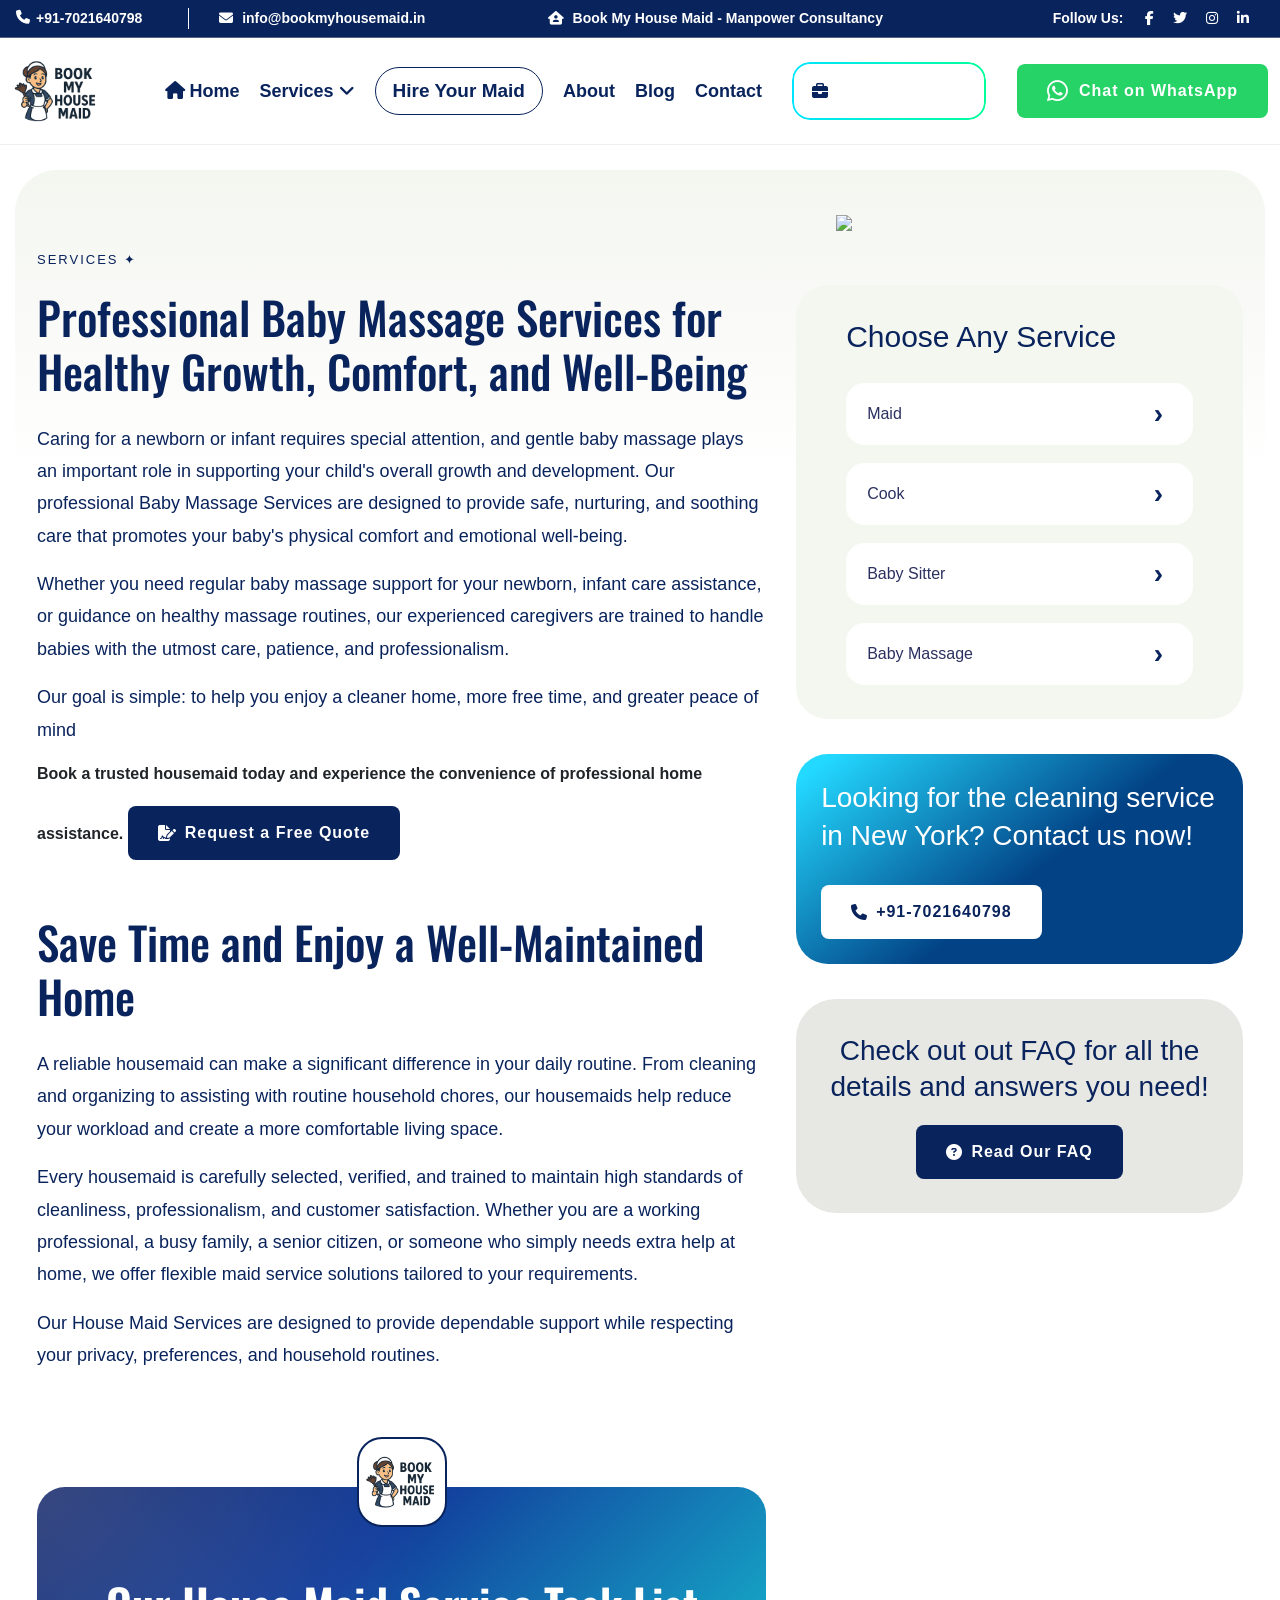
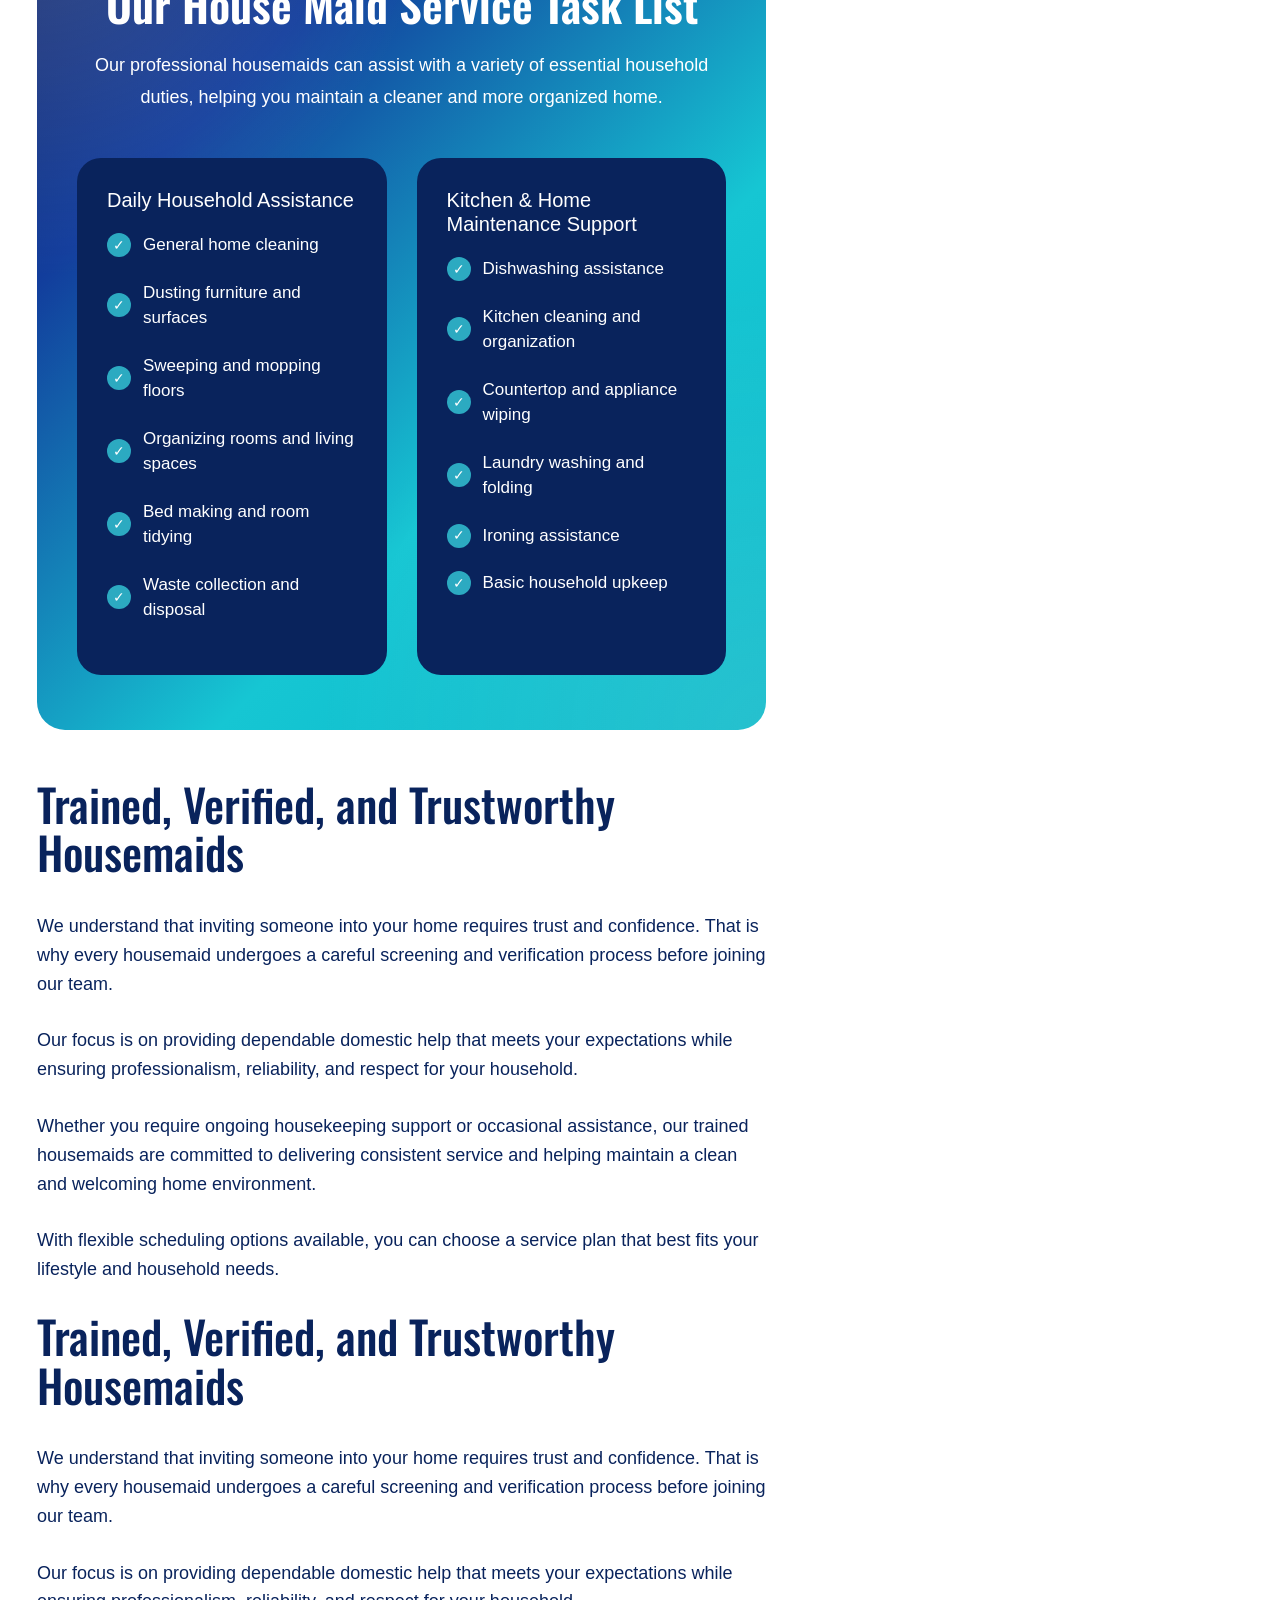
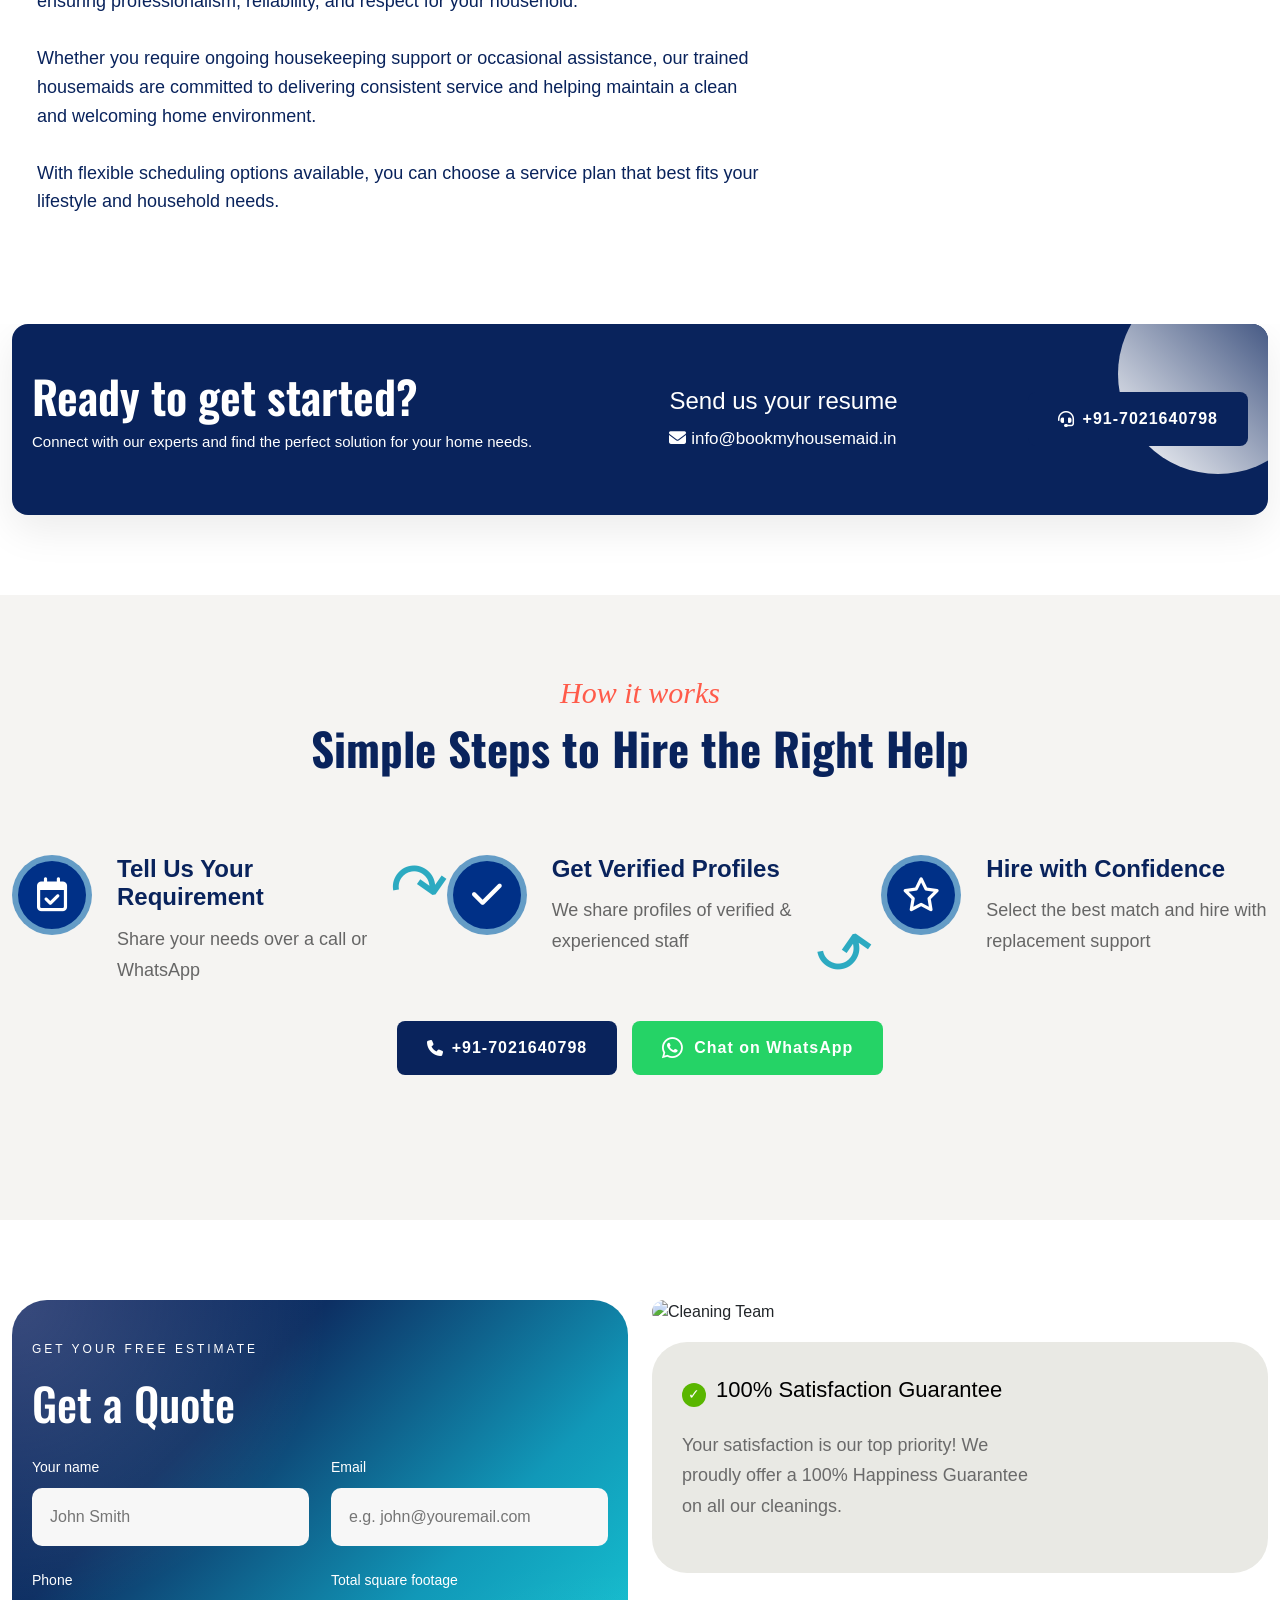
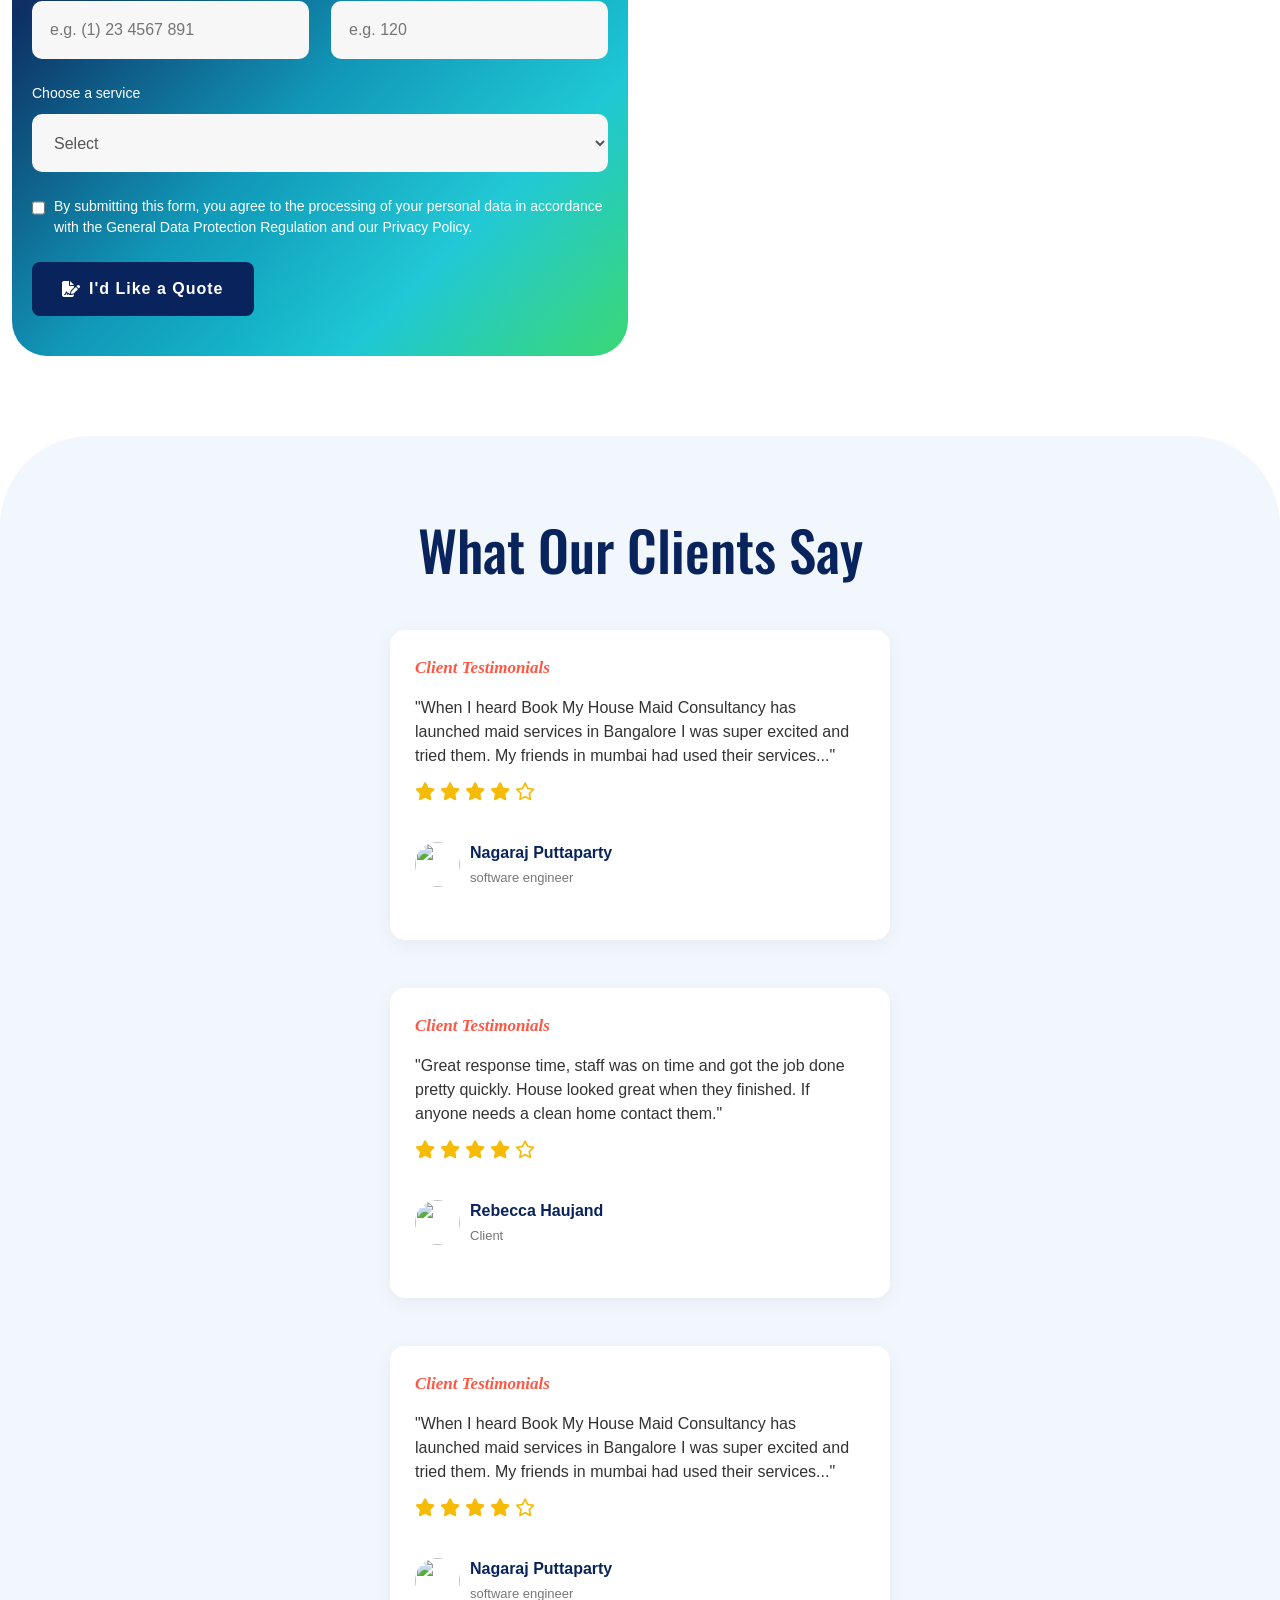
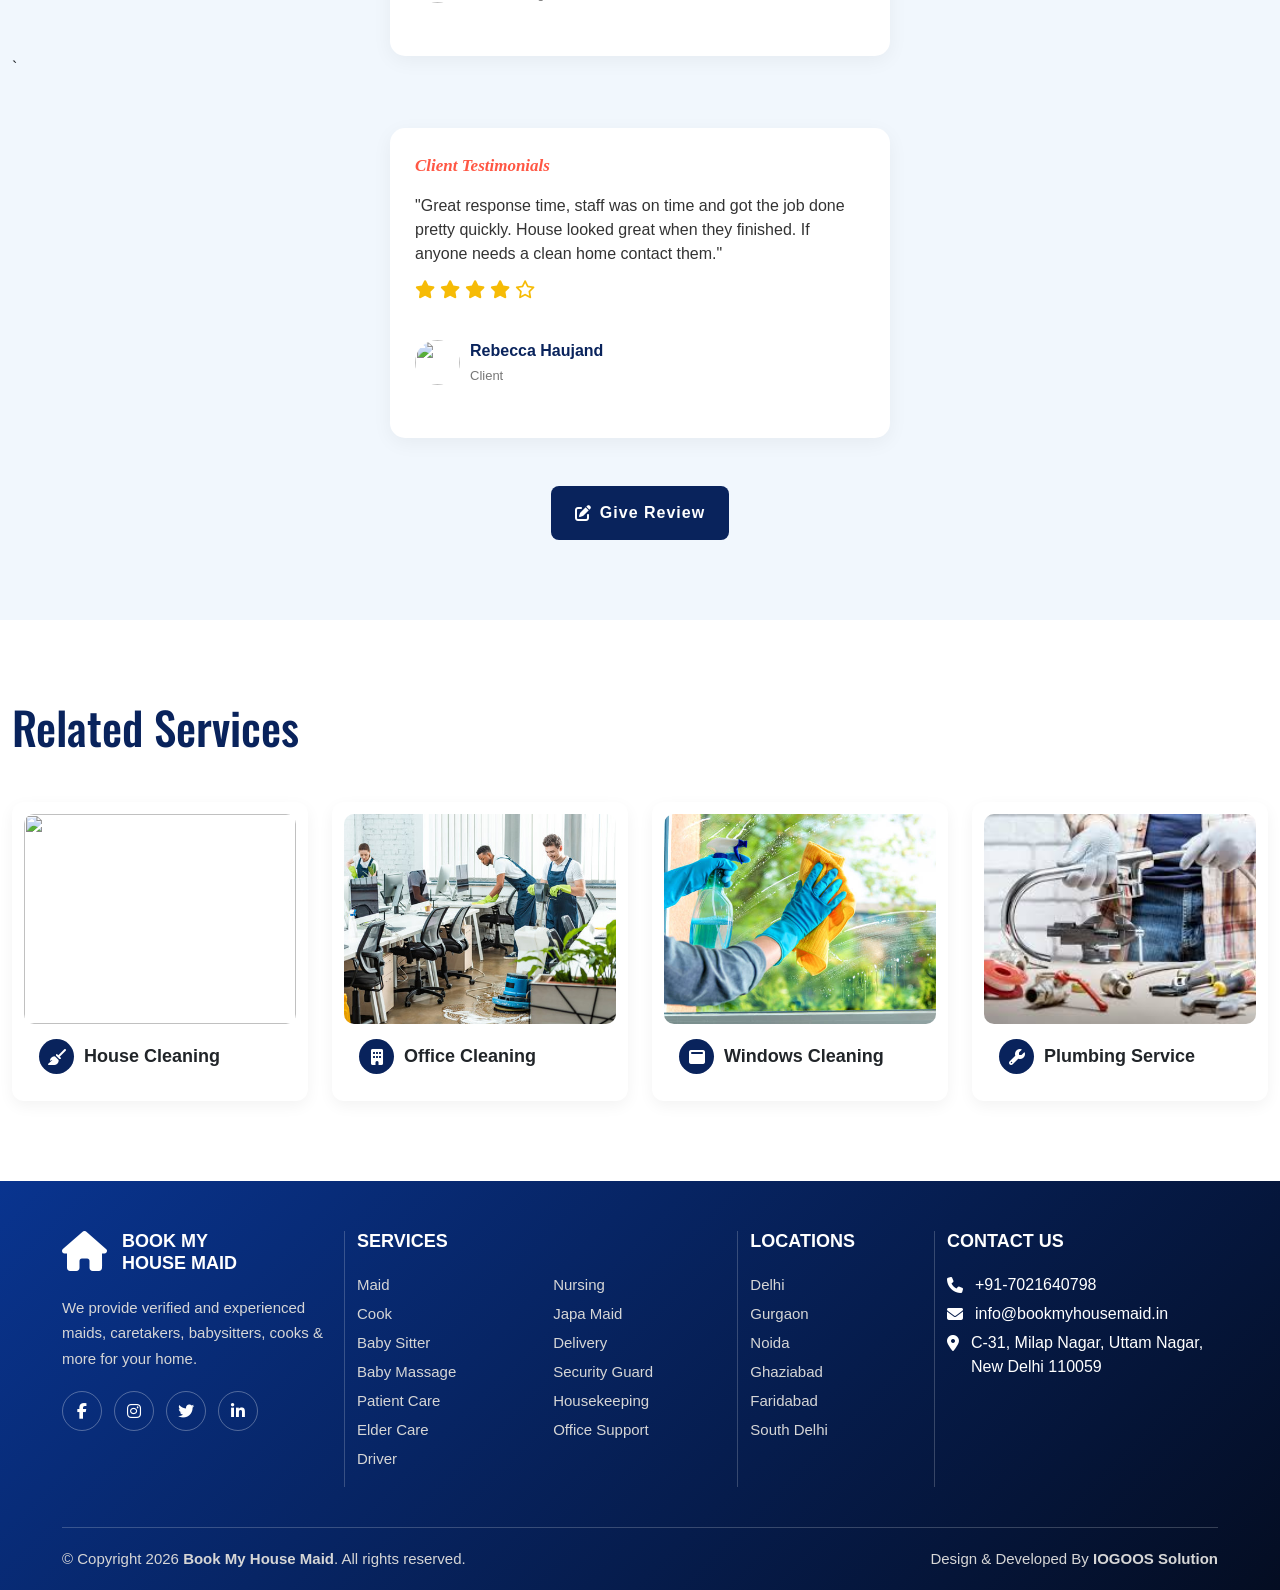
==== baby-massage.html @ cd755e80 "new changes" ====
<!DOCTYPE html>
<html lang="en">

<head>
    <meta charset="UTF-8">
    <meta name="viewport" content="width=device-width, initial-scale=1.0">
    <title>Professional House Maid Services</title>
    <!-- <link rel="stylesheet" href="css/style.css"> -->
    <link rel="stylesheet" href="css/style.min.css">
    <!-- <link rel="stylesheet" href="css/responsive.css"> -->
    <link rel="stylesheet" href="css/responsive.min.css">
    <!-- bootstrap css -->
    <link href="https://cdn.jsdelivr.net/npm/bootstrap@5.0.2/dist/css/bootstrap.min.css" rel="stylesheet"
        integrity="sha384-EVSTQN3/azprG1Anm3QDgpJLIm9Nao0Yz1ztcQTwFspd3yD65VohhpuuCOmLASjC" crossorigin="anonymous">
    <!-- Font Awesome -->
    <link rel="stylesheet" href="https://cdnjs.cloudflare.com/ajax/libs/font-awesome/6.5.0/css/all.min.css">
    <link rel="icon" href="img/favicon.webp">
    <!-- Link Swiper's CSS -->
    <link rel="stylesheet" href="https://cdn.jsdelivr.net/npm/swiper@12/swiper-bundle.min.css" />

</head>

<body>

    <main>
        <!-- Header Start -->
        <header>
            <div class="top-bar">
                <div class="container-fluid">
                    <div class="row align-items-center">
                        <!-- Left Column -->
                        <div class="col-md-6 col-lg-5 col-12 text-md-start text-center mb-2 mb-md-0">
                            <div class="top-icon-flex">
                                <span class="phone">
                                    <i class="fa-solid fa-phone"></i>
                                    <a href="tel:7021640798">+91-7021640798</a>
                                </span>
                                <span class="ms-3 tablet-css"><i class="fa-solid fa-envelope"></i>
                                    info@bookmyhousemaid.in
                                </span>
                            </div>
                        </div>

                        <div class="col-md-4 d-block d-md-none d-lg-block">
                            <i class="fa-solid fa-house-user"></i>
                            <span>Book My House Maid - Manpower Consultancy</span>
                        </div>

                        <!-- Right Column -->
                        <div class="col-lg-3 col-md-6 col-12 text-md-end text-center tb-cs">
                            <div class="d-none d-md-block d-lg-none">
                                <a href="https://wa.me/7021640798" class="whatsapp-btn" target="_blank">
                                    <i class="fa-brands fa-whatsapp"></i>
                                    Chat on WhatsApp
                                </a>
                            </div>
                            <span class="me-2">Follow Us:</span>
                            <a href="country.html"><i class="fab fa-facebook-f"></i></a>
                            <a href="#"><i class="fab fa-twitter"></i></a>
                            <a href="#"><i class="fab fa-instagram"></i></a>
                            <a href="#"><i class="fab fa-linkedin-in"></i></a>
                        </div>
                    </div>
                </div>
            </div>

            <!-- main- menu -->
            <div class="sticky-bar">
                <nav class="navbar">
                    <div class="container-fluid">
                        <!-- Logo -->
                        <a href="/" class="logo">
                            <img src="img/logo.webp" alt="">
                        </a>

                        <!-- Menu -->
                        <ul class="menu">
                            <li><a href="/"><i class="fa-solid fa-house"></i> Home</a></li>
                            <li class="dropdown">
                                Services <i class="fa-solid fa-angle-down"></i>
                                <div class="sb-menu dash-main-wrapper">
                                    <div class="row srv-all">
                                        <div class="col-md-7">
                                            <div class="">
                                                <h3 class="srv">Our Services</h3>
                                                <p class="text-white">Reliable home services delivered by experienced
                                                    professionals.</p>
                                                <div class="row g-0">
                                                    <!-- LEFT -->
                                                    <div class="col-md-6 dash-left-panel">
                                                        <div class="dash-section">
                                                            <div class="dash-menu-card">
                                                                <div class="dash-card-left">
                                                                    <div class="dash-icon-box dash-gradient-1">
                                                                        <i class="fa-solid fa-broom"></i>
                                                                    </div>
                                                                    <div class="dash-card-content">
                                                                        <h4>Maid</h4>
                                                                    </div>
                                                                </div>
                                                            </div>

                                                            <div class="dash-menu-card">
                                                                <div class="dash-card-left">
                                                                    <div class="dash-icon-box dash-gradient-2">
                                                                        <i class="fa-solid fa-utensils"></i>
                                                                    </div>
                                                                    <div class="dash-card-content">
                                                                        <h4>Cook</h4>
                                                                    </div>
                                                                </div>
                                                            </div>

                                                            <div class="dash-menu-card">
                                                                <div class="dash-card-left">
                                                                    <div class="dash-icon-box dash-gradient-3">
                                                                        <i class="fa-solid fa-baby"></i>
                                                                    </div>
                                                                    <div class="dash-card-content">
                                                                        <h4>Baby Sitter</h4>
                                                                    </div>
                                                                </div>
                                                            </div>

                                                            <div class="dash-menu-card">
                                                                <div class="dash-card-left">
                                                                    <div class="dash-icon-box dash-gradient-4">
                                                                        <i class="fa-solid fa-hands"></i>
                                                                    </div>
                                                                    <div class="dash-card-content">
                                                                        <h4>Baby Massage</h4>
                                                                    </div>
                                                                </div>
                                                            </div>

                                                            <div class="dash-menu-card">
                                                                <div class="dash-card-left">
                                                                    <div class="dash-icon-box dash-gradient-5">
                                                                        <i class="fa-solid fa-user-nurse"></i>
                                                                    </div>
                                                                    <div class="dash-card-content">
                                                                        <h4>Patient Care</h4>
                                                                    </div>
                                                                </div>
                                                            </div>

                                                            <div class="dash-menu-card">
                                                                <div class="dash-card-left">
                                                                    <div class="dash-icon-box dash-gradient-6">
                                                                        <i class="fa-solid fa-wheelchair"></i>
                                                                    </div>
                                                                    <div class="dash-card-content">
                                                                        <h4>Elder Care</h4>
                                                                    </div>
                                                                </div>
                                                            </div>

                                                            <div class="dash-menu-card border-0">
                                                                <div class="dash-card-left">
                                                                    <div class="dash-icon-box dash-gradient-7">
                                                                        <i class="fa-solid fa-car-side"></i>
                                                                    </div>
                                                                    <div class="dash-card-content">
                                                                        <h4>Driver</h4>
                                                                    </div>
                                                                </div>
                                                            </div>

                                                        </div>
                                                    </div>

                                                    <!-- RIGHT -->
                                                    <div class="col-md-6">
                                                        <div class="dash-section">
                                                            <div class="dash-menu-card">
                                                                <div class="dash-card-left">
                                                                    <div class="dash-icon-box dash-gradient-8">
                                                                        <i class="fa-solid fa-heart-pulse"></i>
                                                                    </div>
                                                                    <div class="dash-card-content">
                                                                        <h4>Nursing</h4>
                                                                    </div>
                                                                </div>
                                                            </div>

                                                            <div class="dash-menu-card">
                                                                <div class="dash-card-left">
                                                                    <div class="dash-icon-box dash-gradient-9">
                                                                        <i class="fa-solid fa-person-breastfeeding"></i>
                                                                    </div>
                                                                    <div class="dash-card-content">
                                                                        <h4>Japa Maid</h4>
                                                                    </div>
                                                                </div>
                                                            </div>

                                                            <div class="dash-menu-card">
                                                                <div class="dash-card-left">
                                                                    <div class="dash-icon-box dash-gradient-10">
                                                                        <i class="fa-solid fa-box"></i>
                                                                    </div>
                                                                    <div class="dash-card-content">
                                                                        <h4>Delivery</h4>
                                                                    </div>
                                                                </div>
                                                            </div>

                                                            <div class="dash-menu-card">
                                                                <div class="dash-card-left">
                                                                    <div class="dash-icon-box dash-gradient-11">
                                                                        <i
                                                                            class="fa-solid fa-person-military-pointing"></i>
                                                                    </div>
                                                                    <div class="dash-card-content">
                                                                        <h4>Security Guard</h4>
                                                                    </div>
                                                                </div>
                                                            </div>

                                                            <div class="dash-menu-card">
                                                                <div class="dash-card-left">
                                                                    <div class="dash-icon-box dash-gradient-11">
                                                                        <i class="fa-solid fa-soap"></i>
                                                                    </div>
                                                                    <div class="dash-card-content">
                                                                        <h4>Housekeeping</h4>
                                                                    </div>
                                                                </div>
                                                            </div>

                                                            <div class="dash-menu-card border-0 ">
                                                                <div class="dash-card-left">
                                                                    <div class="dash-icon-box dash-gradient-11">
                                                                        <i class="fa-solid fa-briefcase"></i>
                                                                    </div>
                                                                    <div class="dash-card-content">
                                                                        <h4>Office Support</h4>
                                                                    </div>
                                                                </div>
                                                            </div>
                                                        </div>
                                                    </div>


                                                    <div class="srv-allbtn">
                                                        <!-- WhatsApp -->
                                                        <div class="whatsapp-btn">
                                                            <i class="fa-brands fa-whatsapp"></i>
                                                            Chat on WhatsApp
                                                        </div>

                                                        <!-- Call -->
                                                        <div class="btn-3d bg-white txt-blue">
                                                            <i class="fa-solid fa-phone"></i>
                                                            Call us
                                                        </div>

                                                        <!-- Record -->
                                                        <div class="btn-card record" id="openPopup">
                                                            <i class="fa-solid fa-microphone"></i>

                                                            <div class="record-head">
                                                                Record Your Details <br>
                                                                <small>We'll call you back</small>
                                                            </div>

                                                        </div>
                                                    </div>
                                                </div>
                                            </div>
                                        </div>

                                        <div class="col-md-5">
                                            <div class="form-box">

                                                <div class="ser-head">
                                                    <div class="heading-icon">
                                                        <i class="fa-solid fa-user"></i>
                                                    </div>

                                                    <div>
                                                        <h3>Tell us your requirements</h3>

                                                    </div>
                                                </div>

                                                <form>

                                                    <div class="input-group">
                                                        <i class="fa-solid fa-user"></i>
                                                        <input type="text" placeholder="Full Name">
                                                    </div>

                                                    <div class="input-group">
                                                        <i class="fa-solid fa-envelope"></i>
                                                        <input type="email" placeholder="Email Address">
                                                    </div>

                                                    <div class="input-group">
                                                        <i class="fa-solid fa-phone"></i>
                                                        <input type="tel" placeholder="Phone Number">
                                                    </div>

                                                    <div class="input-group">
                                                        <i class="fa-solid fa-layer-group"></i>

                                                        <select>
                                                            <option>Select Your Need</option>
                                                            <option>Maid</option>
                                                            <option>Cook</option>
                                                            <option>Baby Sitter</option>
                                                            <option>Patient Care</option>
                                                            <option>Driver</option>
                                                            <option>Housekeeping</option>
                                                        </select>
                                                    </div>

                                                    <!-- <div class="input-group">
                                                        <i class="fa-solid fa-message"></i>
                                                        <textarea placeholder="Additional Notes (Optional)"></textarea>
                                                    </div> -->

                                                    <button class="submit-btn">
                                                        Submit Request
                                                        <i class="fa-solid fa-arrow-right"></i>
                                                    </button>

                                                </form>

                                                <div class="secure-text">
                                                    <i class="fa-solid fa-lock"></i>
                                                    Your information is safe and secure with us.
                                                </div>

                                            </div>
                                        </div>
                                    </div>
                                </div>
                            </li>
                            <li class="ex-bg"><a href="">Hire Your Maid</a></li>
                            <li><a href="">About</a></li>
                            <li><a href="blog.html">Blog</a></li>
                            <li><a href="contact.html">Contact</a></li>
                        </ul>
                        <button class="auto-btn">

                            <div class="btn-inner">
                                <i class="fa-solid fa-briefcase"></i>
                                <div class="text-wrapper">
                                    <span class="btn-text">मुझे नौकरी चाहिए</span>
                                    <span class="btn-text">আমার চাকরি চাই</span>
                                    <span class="btn-text">मुझे नौकरी चाहिए</span>
                                    <span class="btn-text">I need a job</span>
                                </div>
                            </div>
                        </button>
                        <!-- Right Side -->
                        <div class="right">
                            <a href="https://wa.me/7021640798" class="whatsapp-btn" target="_blank">
                                <i class="fa-brands fa-whatsapp"></i>
                                Chat on WhatsApp
                            </a>
                        </div>
                    </div>
                </nav>
            </div>

            <!-- Mobile Menu -->

            <div class="mobile menu">
                <div class="mobile-topbar">
                    <div>
                        <a href="mailto:info@bookmyhousemaid.in" class="btn-3d"><i
                                class="fa-solid fa-phone"></i>+91-7021640798</a>
                    </div>

                    <button class="auto-btn">
                        <div class="btn-inner">
                            <i class="fa-solid fa-briefcase"></i>
                            <div class="text-wrapper">
                                <span class="btn-text">मुझे नौकरी चाहिए</span>
                                <span class="btn-text">আমার চাকরি চাই</span>
                                <span class="btn-text">मुझे नौकरी चाहिए</span>
                                <span class="btn-text">I need a job</span>
                            </div>
                        </div>
                    </button>
                </div>
                <div class="container-fluid">
                    <div class="mobile-flex">
                        <div class="mb-logo">
                            <img src="img/logo.webp" alt="">
                        </div>

                        <div class="mobile-bar">
                            <div class="tablet-btn">
                                <button class="auto-btn">

                                    <div class="btn-inner">
                                        <i class="fa-solid fa-briefcase"></i>
                                        <div class="text-wrapper">
                                            <span class="btn-text">मुझे नौकरी चाहिए</span>
                                            <span class="btn-text">আমার চাকরি চাই</span>
                                            <span class="btn-text">मुझे नौकरी चाहिए</span>
                                            <span class="btn-text">I need a job</span>
                                        </div>
                                    </div>
                                </button>
                            </div>

                            <div>
                                <button class="btn-3d mb-3d" type="button" data-bs-toggle="offcanvas"
                                    data-bs-target="#offcanvasExample" aria-controls="offcanvasExample">
                                    <i class="fa-solid fa-bars"></i>
                                </button>

                                <div class="offcanvas offcanvas-start" tabindex="-1" id="offcanvasExample"
                                    aria-labelledby="offcanvasExampleLabel">
                                    <div class="offcanvas-header">
                                        <a href="/" class="mb-logo">
                                            <img src="img/logo.webp" alt="">
                                        </a>
                                        <button type="button" class="btn-close" data-bs-dismiss="offcanvas"
                                            aria-label="Close"></button>
                                    </div>
                                    <div class="offcanvas-body">
                                        <div class="" id="navbarNav">

                                            <ul class="navbar-nav mx-auto">

                                                <li class="nav-item">
                                                    <a class="nav-link" href="/">Home</a>
                                                </li>

                                                <!-- DROPDOWN -->
                                                <li class="nav-item dropdown">

                                                    <a class="nav-link active dropdown-toggle" href="#" role="button"
                                                        data-bs-toggle="dropdown">

                                                        Services
                                                        <i class="fa-solid fa-chevron-down down-icon"></i>
                                                    </a>

                                                    <ul class="dropdown-menu">

                                                        <li>
                                                            <a class="dropdown-item" href="#">
                                                                Maid
                                                            </a>
                                                        </li>

                                                        <li>
                                                            <a class="dropdown-item" href="#">
                                                                Cook
                                                            </a>
                                                        </li>

                                                        <li>
                                                            <a class="dropdown-item" href="#">
                                                                Baby Sitter
                                                            </a>
                                                        </li>

                                                        <li>
                                                            <a class="dropdown-item" href="#">
                                                                Baby Massage
                                                            </a>
                                                        </li>

                                                        <li>
                                                            <a class="dropdown-item" href="#">
                                                                Patient Care
                                                            </a>
                                                        </li>

                                                        <li>
                                                            <a class="dropdown-item" href="#">
                                                                Elder Care
                                                            </a>
                                                        </li>

                                                        <li>
                                                            <a class="dropdown-item" href="#">
                                                                Driver
                                                            </a>
                                                        </li>

                                                        <li>
                                                            <a class="dropdown-item" href="#">
                                                                Nursing
                                                            </a>
                                                        </li>

                                                        <li>
                                                            <a class="dropdown-item" href="#">
                                                                Japa Maid
                                                            </a>
                                                        </li>

                                                        <li>
                                                            <a class="dropdown-item" href="#">
                                                                Delivery
                                                            </a>
                                                        </li>

                                                        <li>
                                                            <a class="dropdown-item" href="#">
                                                                Security Guard
                                                            </a>
                                                        </li>

                                                        <li>
                                                            <a class="dropdown-item" href="#">
                                                                Housekeeping
                                                            </a>
                                                        </li>

                                                        <li>
                                                            <a class="dropdown-item" href="#">
                                                                Office Support
                                                            </a>
                                                        </li>

                                                    </ul>

                                                </li>

                                                <li class="nav-item">
                                                    <a class="nav-link" href="#">Hire Your Maid</a>
                                                </li>

                                                <li class="nav-item">
                                                    <a class="nav-link" href="about.html">About</a>
                                                </li>

                                                <li class="nav-item">
                                                    <a class="nav-link" href="blog.html">Blog</a>
                                                </li>

                                                <li class="nav-item">
                                                    <a class="nav-link" href="contact.html">Contact</a>
                                                </li>

                                            </ul>
                                        </div>

                                        <div class="srv-allbtn">
                                            <!-- WhatsApp -->
                                            <div class="whatsapp-btn">
                                                <i class="fa-brands fa-whatsapp"></i>
                                                Chat on WhatsApp
                                            </div>

                                            <!-- Call -->
                                            <div class="btn-3d">
                                                <i class="fa-solid fa-phone"></i>
                                                Call us
                                            </div>

                                            <!-- Record -->
                                            <div class="btn-card record" id="openPopup">
                                                <i class="fa-solid fa-microphone"></i>

                                                <div class="record-head">
                                                    Record Your Details <br class="break1">
                                                    <small>We'll call you back</small>
                                                </div>

                                            </div>
                                        </div>
                                    </div>
                                </div>
                            </div>
                        </div>
                    </div>

                </div>
            </div>

        </header>
        <!-- Header End -->

        <section class="home-clean-sec">
            <div class="container-fluid">
                <div class="home-clean-wrap">
                    <div class="home-clean-left">
                        <span class="home-clean-tag ">SERVICES ✦</span>
                        <h2 class="home-clean-title">Professional Baby Massage Services for Healthy Growth, Comfort, and Well-Being</h2>
                        <p class="home-clean-text">
                            Caring for a newborn or infant requires special attention, and gentle baby massage plays an important role in supporting your child's overall growth and development. Our professional Baby Massage Services are designed to provide safe, nurturing, and soothing care that promotes your baby's physical comfort and emotional well-being.
                        </p>

                        <p>Whether you need regular baby massage support for your newborn, infant care assistance, or guidance on healthy massage routines, our experienced caregivers are trained to handle babies with the utmost care, patience, and professionalism.</p>
                        <p>Our goal is simple: to help you enjoy a cleaner home, more free time, and greater peace of
                            mind</p>
                        <strong>Book a trusted housemaid today and experience the convenience of professional home
                            assistance.</strong>
                        <a href="#" class="btn-3d home-clean-btn"><i class="fa-solid fa-file-signature"></i>
                            Request a Free Quote</a>
                        <h2 class="home-clean-heading">
                            Save Time and Enjoy a Well-Maintained Home
                        </h2>
                        <p class="home-clean-desc">
                            A reliable housemaid can make a significant difference in your daily routine. From cleaning
                            and organizing to assisting with routine household chores, our housemaids help reduce your
                            workload and create a more comfortable living space.
                        </p>

                        <p>Every housemaid is carefully selected, verified, and trained to maintain high standards of
                            cleanliness, professionalism, and customer satisfaction. Whether you are a working
                            professional, a busy family, a senior citizen, or someone who simply needs extra help at
                            home, we offer flexible maid service solutions tailored to your requirements.</p>

                        <p>Our House Maid Services are designed to provide dependable support while respecting your
                            privacy, preferences, and household routines.</p>

                        <div class="clean-task-sec">

                            <div class="clean-task-icon-wrap">
                                <div class="clean-task-icon-box">
                                    <img src="img/logo.webp" alt="">
                                </div>
                            </div>

                            <div class="clean-task-container">

                                <h2 class="clean-task-title">
                                    Our House Maid Service Task List
                                </h2>

                                <p class="clean-task-text">
                                    Our professional housemaids can assist with a variety of essential household duties,
                                    helping you maintain a cleaner and more organized home.

                                </p>

                                <div class="clean-task-grid">

                                    <div class="clean-task-card">
                                        <h5>Daily Household Assistance</h5>
                                        <ul>
                                            <li>General home cleaning</li>
                                            <li>Dusting furniture and surfaces</li>
                                            <li>Sweeping and mopping floors</li>
                                            <li>Organizing rooms and living spaces</li>
                                            <li>Bed making and room tidying</li>
                                            <li>Waste collection and disposal</li>
                                        </ul>

                                    </div>

                                    <div class="clean-task-card">
                                        <h5>Kitchen & Home Maintenance Support</h5>
                                        <ul>
                                            <li>Dishwashing assistance</li>
                                            <li>Kitchen cleaning and organization</li>
                                            <li>Countertop and appliance wiping</li>
                                            <li>Laundry washing and folding</li>
                                            <li>Ironing assistance</li>
                                            <li>Basic household upkeep</li>
                                        </ul>

                                    </div>

                                </div>

                            </div>

                        </div>


                        <div class="eco_clean_section">

                            <div class="eco_clean_content">

                                <h2>
                                    Trained, Verified, and Trustworthy Housemaids

                                </h2>

                                <p>
                                    We understand that inviting someone into your home requires trust and confidence.
                                    That is why every housemaid undergoes a careful screening and verification process
                                    before joining our team.

                                </p>

                                <p>
                                    Our focus is on providing dependable domestic help that meets your expectations
                                    while ensuring professionalism, reliability, and respect for your household.

                                </p>

                                <p>Whether you require ongoing housekeeping support or occasional assistance, our
                                    trained housemaids are committed to delivering consistent service and helping
                                    maintain a clean and welcoming home environment.</p>

                                <p>With flexible scheduling options available, you can choose a service plan that best
                                    fits your lifestyle and household needs.</p>

                                <h2>Trained, Verified, and Trustworthy Housemaids</h2>

                                <p>We understand that inviting someone into your home requires trust and confidence.
                                    That is why every housemaid undergoes a careful screening and verification process
                                    before joining our team.</p>

                                <p>Our focus is on providing dependable domestic help that meets your expectations while
                                    ensuring professionalism, reliability, and respect for your household.</p>

                                <p>Whether you require ongoing housekeeping support or occasional assistance, our
                                    trained housemaids are committed to delivering consistent service and helping
                                    maintain a clean and welcoming home environment.</p>

                                <p>With flexible scheduling options available, you can choose a service plan that best
                                    fits your lifestyle and household needs.</p>



                            </div>

                        </div>
                    </div>

                    <div class="home-clean-right">
                        <img src="https://clanyeco.vamtam.com/wp-content/uploads/2025/01/growth-close-up-environmental-lush-natural.png"
                            class="home-clean-leaf leaf-top">
                        <div class="home-clean-imgbox">
                            <img src="https://anuchiaai.com/wp-content/uploads/2019/06/baby-massage-traditional-indian-childcare.jpg" alt="">
                        </div>


                        <div class="service-menu-sec">
                            <div class="service-menu-box">
                                <h3 class="service-menu-title">
                                    Choose Any Service
                                </h3>
                                <div class="service-menu-list">
                                    <a href="#" class="service-menu-item">
                                        <div class="text-wrapper1">
                                            <span class="text">Maid</span>
                                            <span class="text-hover">Maid</span>
                                        </div>
                                        <span class="service-menu-arrow">›</span>
                                    </a>

                                    <a href="#" class="service-menu-item">
                                        <div class="text-wrapper1">
                                            <span class="text">Cook</span>
                                            <span class="text-hover">Cook</span>
                                        </div>
                                        <span class="service-menu-arrow">›</span>
                                    </a>
                                    <a href="#" class="service-menu-item">
                                        <div class="text-wrapper1">
                                            <span class="text">Baby Sitter</span>
                                            <span class="text-hover">Baby Sitter</span>
                                        </div>
                                        <span class="service-menu-arrow">›</span>
                                    </a>

                                    <a href="#" class="service-menu-item">
                                        <div class="text-wrapper1">
                                            <span class="text">Baby Massage</span>
                                            <span class="text-hover">Baby Massage</span>
                                        </div>
                                        <span class="service-menu-arrow">›</span>
                                    </a>
                                </div>
                            </div>
                        </div>

                        <div class="cleaning_card">
                            <div class="cleaning_content">
                                <h3>
                                    Looking for the cleaning service in New York? Contact us now!
                                </h3>
                                <a href="" class="btn-3d bg-white1"><i class="fa-solid fa-phone"></i> +91-7021640798</a>
                            </div>
                        </div>

                        <div class="faq_box">
                            <div class="faq_content">

                                <h3>
                                    Check out out FAQ for all
                                    the details and answers
                                    you need!
                                </h3>

                                <a href="#" class="faq_btn btn-3d">
                                    <i class="fa-solid fa-circle-question"></i> Read Our FAQ
                                </a>

                            </div>

                        </div>
                    </div>
                </div>
            </div>
        </section>

        <section class="container-fluid cta-section pt-0">
            <div class="cta-box">

                <div class="cta-left">
                    <h2><span>Ready to get started?</span></h2>
                    <p>Connect with our experts and find the perfect solution for your home needs.</p>
                </div>

                <div class="cta-right">
                    <div class="cta-cont">
                        <h4>Send us your resume</h4>
                        <a href="mailto:info@bookmyhousemaid.in" class="ms-3 tablet-css"><i
                                class="fa-solid fa-envelope"></i>
                            info@bookmyhousemaid.in</a>
                    </div>
                    <a href="tel:7021640798" class="btn-3d"><i class="fa-solid fa-headset"></i> +91-7021640798</a>
                </div>

            </div>
        </section>

        <section class="work-process-area">
            <div class="container-fluid">

                <h5 class="work-process-subtitle">How it works</h5>
                <h2 class="work-process-title">Simple Steps to Hire the Right Help</h2>

                <div class="row g-0 g-lg-5">

                    <!-- Step 1 -->
                    <div class="col-md-4">
                        <div class="process-card">

                            <div class="process-icon-wrap">
                                <i class="fa-regular fa-calendar-check"></i>
                            </div>

                            <div class="process-content">
                                <h3>Tell Us Your Requirement</h3>
                                <p>
                                    Share your needs over a call or WhatsApp
                                </p>
                            </div>

                            <div class="process-arrow-top">
                                ↷
                            </div>

                        </div>
                    </div>

                    <!-- Step 2 -->
                    <div class="col-md-4">
                        <div class="process-card">

                            <div class="process-icon-wrap">
                                <i class="fa-solid fa-check"></i>
                            </div>

                            <div class="process-content">
                                <h3>Get Verified Profiles</h3>
                                <p>
                                    We share profiles of verified & experienced staff
                                </p>
                            </div>

                            <div class="process-arrow-bottom">
                                ↶
                            </div>
                        </div>
                    </div>

                    <!-- Step 3 -->
                    <div class="col-md-4">
                        <div class="process-card">

                            <div class="process-icon-wrap">
                                <i class="fa-regular fa-star"></i>
                            </div>

                            <div class="process-content">
                                <h3>Hire with Confidence </h3>
                                <p>
                                    Select the best match and hire with replacement support
                                </p>
                            </div>

                        </div>
                    </div>
                </div>

            </div>
            <div class="hw-btn">
                <a href="tel:+91-7021640798" class="btn-3d"><i class="fa-solid fa-phone"></i> +91-7021640798</a>
                <a href="https://wa.me/7021640798" class="whatsapp-btn" target="_blank">
                    <i class="fa-brands fa-whatsapp"></i>
                    Chat on WhatsApp
                </a>
            </div>
        </section>

        <section class="form-wrap-section">
            <div class="container-fluid">
                <div class="row">
                    <div class="col-md-6">

                        <div class="quote-box">

                            <div class="small-title">
                                GET YOUR FREE ESTIMATE
                            </div>

                            <h2 class="text-white">Get a Quote</h2>

                            <form>

                                <div class="form-row">

                                    <div class="form-group">
                                        <label>Your name</label>
                                        <input type="text" placeholder="John Smith">
                                    </div>

                                    <div class="form-group">
                                        <label>Email</label>
                                        <input type="email" placeholder="e.g. john@youremail.com">
                                    </div>

                                </div>

                                <div class="form-row">

                                    <div class="form-group">
                                        <label>Phone</label>
                                        <input type="text" placeholder="e.g. (1) 23 4567 891">
                                    </div>

                                    <div class="form-group">
                                        <label>Total square footage</label>
                                        <input type="text" placeholder="e.g. 120">
                                    </div>

                                </div>

                                <div class="form-group">

                                    <label>Choose a service</label>

                                    <select>
                                        <option>Select</option>
                                        <option value="">Select Service</option>
                                        <option value="Maid">Maid</option>
                                        <option value="Cook">Cook</option>
                                        <option value="Baby Sitter">Baby Sitter</option>
                                        <option value="Baby Massage">Baby Massage</option>
                                        <option value="Patient Care">Patient Care</option>
                                        <option value="Nursing">Nursing</option>
                                        <option value="Japa Maid">Japa Maid</option>
                                        <option value="Delivery">Delivery</option>
                                        <option value="Security Guard">Security Guard</option>
                                        <option value="Housekeeping">Housekeeping</option>
                                    </select>

                                </div>

                                <div class="agree-text">
                                    <input type="checkbox">
                                    <p>By submitting this form, you agree to the processing of your personal data in
                                        accordance with the
                                        General Data Protection Regulation and our Privacy Policy.</p>
                                </div>

                                <button class="btn-3d">
                                    <i class="fa-solid fa-file-signature"></i> I'd Like a Quote
                                </button>

                            </form>

                        </div>
                    </div>

                    <div class="col-md-6">
                        <div class="clean_wrap">

                            <!-- Top Image Card -->
                            <div class="clean_img_box">
                                <img src="https://clanyeco.vamtam.com/wp-content/uploads/2025/01/GettyImages-931846460.jpg"
                                    alt="Cleaning Team">
                            </div>


                            <!-- Bottom Content Card -->
                            <div class="guarantee_box">

                                <div class="guarantee_left">

                                    <div class="title_row">
                                        <span class="check_icon">✓</span>
                                        <h3>100% Satisfaction Guarantee</h3>
                                    </div>

                                    <p>
                                        Your satisfaction is our top priority! We proudly
                                        offer a 100% Happiness Guarantee on all our cleanings.
                                    </p>

                                </div>


                                <div class="guarantee_right">

                                    <img src="https://clanyeco.vamtam.com/wp-content/uploads/2025/01/GettyImages-1212740755-2.png"
                                        class="leaf_img" alt="">

                                </div>

                            </div>

                        </div>
                    </div>
                </div>
            </div>
        </section>

        <section class="testimonial new-testimonial service-testimonial">
            <div class="container-fluid">
                <div class="text-center">
                    <h2>What Our Clients Say</h2>
                </div>
                <div class="swiper testimonial-swiper">
                    <div class="swiper-wrapper">
                        <div class="swiper-slide">
                            <div class="mt-5 d-flex justify-content-center">

                                <div class="testimonial-card">

                                    <div class="testimonial-title">Client Testimonials</div>

                                    <p class="testimonial-text">
                                        "When I heard Book My House Maid Consultancy has launched maid services in
                                        Bangalore I was super excited and tried them. My friends in mumbai had used
                                        their services..."
                                    </p>

                                    <div class="stars">
                                        <i class="fa-solid fa-star"></i>
                                        <i class="fa-solid fa-star"></i>
                                        <i class="fa-solid fa-star"></i>
                                        <i class="fa-solid fa-star"></i>
                                        <i class="fa-regular fa-star"></i>
                                    </div>

                                    <div class="user">
                                        <img src="https://randomuser.me/api/portraits/women/44.jpg" alt="">
                                        <div>
                                            <p class="user-name">Nagaraj Puttaparty</p>
                                            <span class="user-role">software engineer</span>
                                        </div>
                                    </div>

                                </div>
                            </div>
                        </div>

                        <div class="swiper-slide">
                            <div class="mt-5 d-flex justify-content-center">

                                <div class="testimonial-card">

                                    <div class="testimonial-title">Client Testimonials</div>

                                    <p class="testimonial-text">
                                        "Great response time, staff was on time and got the job done pretty quickly.
                                        House looked great when they finished. If anyone needs a clean home contact
                                        them."
                                    </p>

                                    <div class="stars">
                                        <i class="fa-solid fa-star"></i>
                                        <i class="fa-solid fa-star"></i>
                                        <i class="fa-solid fa-star"></i>
                                        <i class="fa-solid fa-star"></i>
                                        <i class="fa-regular fa-star"></i>
                                    </div>

                                    <div class="user">
                                        <img src="https://randomuser.me/api/portraits/women/44.jpg" alt="">
                                        <div>
                                            <p class="user-name">Rebecca Haujand</p>
                                            <span class="user-role">Client</span>
                                        </div>
                                    </div>

                                </div>
                            </div>
                        </div>

                        <div class="swiper-slide">
                            <div class="mt-5 d-flex justify-content-center">

                                <div class="testimonial-card">

                                    <div class="testimonial-title">Client Testimonials</div>

                                    <p class="testimonial-text">
                                        "When I heard Book My House Maid Consultancy has launched maid services in
                                        Bangalore I was super excited and tried them. My friends in mumbai had used
                                        their services..."
                                    </p>

                                    <div class="stars">
                                        <i class="fa-solid fa-star"></i>
                                        <i class="fa-solid fa-star"></i>
                                        <i class="fa-solid fa-star"></i>
                                        <i class="fa-solid fa-star"></i>
                                        <i class="fa-regular fa-star"></i>
                                    </div>

                                    <div class="user">
                                        <img src="https://randomuser.me/api/portraits/women/44.jpg" alt="">
                                        <div>
                                            <p class="user-name">Nagaraj Puttaparty</p>
                                            <span class="user-role">software engineer</span>
                                        </div>
                                    </div>

                                </div>
                            </div>
                        </div>

                        <div class="swiper-slide">`
                            <div class="mt-5 d-flex justify-content-center">

                                <div class="testimonial-card">

                                    <div class="testimonial-title">Client Testimonials</div>

                                    <p class="testimonial-text">
                                        "Great response time, staff was on time and got the job done pretty quickly.
                                        House looked great when they finished. If anyone needs a clean home contact
                                        them."
                                    </p>

                                    <div class="stars">
                                        <i class="fa-solid fa-star"></i>
                                        <i class="fa-solid fa-star"></i>
                                        <i class="fa-solid fa-star"></i>
                                        <i class="fa-solid fa-star"></i>
                                        <i class="fa-regular fa-star"></i>
                                    </div>

                                    <div class="user">
                                        <img src="https://randomuser.me/api/portraits/women/44.jpg" alt="">
                                        <div>
                                            <p class="user-name">Rebecca Haujand</p>
                                            <span class="user-role">Client</span>
                                        </div>
                                    </div>

                                </div>
                            </div>
                        </div>
                    </div>

                </div>

                <div class="text-center mt-lg-5 mt-2">
                    <button class="btn-3d px-4">
                        <i class="fa-solid fa-pen-to-square"></i> Give Review
                    </button>
                </div>
            </div>
        </section>

        <section class="related-service">
            <div class="container-fluid">
                <h2>Related Services</h2>

                <div class="row mt-4 g-4">

                    <!-- Card -->
                    <div class="col-lg-3 col-md-4 col-sm-6">
                        <div class="service-card">
                            <img src="https://images.unsplash.com/photo-1581578731548-c64695cc6952" alt="">
                            <div class="card-content">
                                <i class="fa-solid fa-broom"></i>
                                <span>House Cleaning</span>
                            </div>
                        </div>
                    </div>

                    <div class="col-lg-3 col-md-4 col-sm-6">
                        <div class="service-card">
                            <img src="img/off.jpg" alt="">
                            <div class="card-content">
                                <i class="fa-solid fa-building"></i>
                                <span>Office Cleaning</span>
                            </div>
                        </div>
                    </div>

                    <div class="col-lg-3 col-md-4 col-sm-6">
                        <div class="service-card">
                            <img src="img/windo.jpg" alt="">
                            <div class="card-content">
                                <i class="fa-solid fa-window-maximize"></i>
                                <span>Windows Cleaning</span>
                            </div>
                        </div>
                    </div>

                    <div class="col-lg-3 col-md-4 col-sm-6">
                        <div class="service-card">
                            <img src="img/plumb.jfif" alt="">
                            <div class="card-content">
                                <i class="fa-solid fa-wrench"></i>
                                <span>Plumbing Service</span>
                            </div>
                        </div>
                    </div>
                </div>
            </div>
        </section>

        <footer class="footer">
            <div class="container-fluid">

                <div class="row g-4">

                    <!-- About -->
                    <div class="col-lg-3 col-md-6 footer-border">

                        <div class="footer-img">
                            <i class="fa-solid fa-house"></i>
                            <h5> Book My <br> House Maid</h5>
                        </div>

                        <p>
                            We provide verified and experienced maids,
                            caretakers, babysitters, cooks & more for your home.
                        </p>

                        <div class="social-icons">

                            <a href="#"><i class="fab fa-facebook-f"></i></a>

                            <a href="#"><i class="fab fa-instagram"></i></a>

                            <a href="#"><i class="fab fa-twitter"></i></a>

                            <a href="#"><i class="fab fa-linkedin-in"></i></a>

                        </div>

                    </div>

                    <!-- Services -->
                    <div class="col-lg-4 col-md-6 footer-border">

                        <h5>Services</h5>

                        <div class="row">

                            <!-- Left Column -->
                            <div class="col-6">

                                <ul>
                                    <li><a href="#">Maid</a></li>
                                    <li><a href="#">Cook</a></li>
                                    <li><a href="#">Baby Sitter</a></li>
                                    <li><a href="#">Baby Massage</a></li>
                                    <li><a href="#">Patient Care</a></li>
                                    <li><a href="#">Elder Care</a></li>
                                    <li><a href="#">Driver</a></li>
                                </ul>

                            </div>

                            <!-- Right Column -->
                            <div class="col-6">

                                <ul>
                                    <li><a href="#">Nursing</a></li>
                                    <li><a href="#">Japa Maid</a></li>
                                    <li><a href="#">Delivery</a></li>
                                    <li><a href="#">Security Guard</a></li>
                                    <li><a href="#">Housekeeping</a></li>
                                    <li><a href="#">Office Support</a></li>
                                </ul>

                            </div>

                        </div>

                    </div>

                    <!-- Locations -->
                    <div class="col-lg-2 col-md-6 footer-border">

                        <h5>Locations</h5>

                        <ul>
                            <li><a href="#">Delhi</a></li>
                            <li><a href="#">Gurgaon</a></li>
                            <li><a href="#">Noida</a></li>
                            <li><a href="#">Ghaziabad</a></li>
                            <li><a href="#">Faridabad</a></li>
                            <li><a href="#">South Delhi</a></li>
                        </ul>

                    </div>

                    <!-- Contact -->
                    <div class="col-lg-3 col-md-6">

                        <h5>Contact Us</h5>

                        <ul class="contact-info">

                            <li>
                                <i class="fa-solid fa-phone"></i>
                                <span>+91-7021640798</span>
                            </li>

                            <li>
                                <i class="fa-solid fa-envelope"></i>
                                <span>info@bookmyhousemaid.in</span>
                            </li>

                            <li>
                                <i class="fa-solid fa-location-dot"></i>
                                <span>
                                    C-31, Milap Nagar, Uttam Nagar,
                                    New Delhi 110059
                                </span>
                            </li>

                        </ul>

                    </div>

                </div>

                <!-- Bottom Footer -->

                <div class="bottom-footer">

                    <div class="row align-items-center">

                        <div class="col-md-6 text-center text-md-start">
                            <p class="footer-copy-text">
                                © Copyright 2026
                                <a href="#" class="ms-0">Book My House Maid</a>.
                                All rights reserved.
                            </p>
                        </div>

                        <div class="col-md-6 text-center text-md-end mt-2 mt-md-0">

                            <p class="footer-dev-text">
                                Design &amp; Developed By
                                <a href="#" class="ms-0">IOGOOS Solution</a>
                            </p>

                        </div>

                    </div>

                </div>

            </div>

        </footer>
    </main>

    <!-- Swiper JS -->
    <script src="https://cdn.jsdelivr.net/npm/swiper@12/swiper-bundle.min.js"></script>

    <script src="js/index.js"></script>
    <!-- <script src="js/index.min.js"></script> -->


    <!-- bootstrap js -->
    <script src="https://cdn.jsdelivr.net/npm/bootstrap@5.0.2/dist/js/bootstrap.bundle.min.js"
        integrity="sha384-MrcW6ZMFYlzcLA8Nl+NtUVF0sA7MsXsP1UyJoMp4YLEuNSfAP+JcXn/tWtIaxVXM"
        crossorigin="anonymous"></script>
    <script>
        if (document.querySelector(".testimonial-swiper")) {

            new Swiper(".testimonial-swiper", {

                slidesPerView: 3,
                spaceBetween: 10,
                loop: true,

                breakpoints: {

                    320: {
                        slidesPerView: 1,
                    },

                    576: {
                        slidesPerView: 2,
                    },

                    768: {
                        slidesPerView: 2,
                    },

                    992: {
                        slidesPerView: 3,
                    }

                }

            });

        }

    </script>

</body>

</html>
---- css/style.css ----
/* == FONTS == */
@import url('https://fonts.googleapis.com/css2?family=Montserrat:ital,wght@0,100..900;1,100..900&display=swap');
@import url('https://fonts.googleapis.com/css2?family=Oswald:wght@200..700&display=swap');
@import url('https://fonts.googleapis.com/css2?family=Edu+NSW+ACT+Cursive:wght@400..700&display=swap');
/* == GENERAL CSS ==== */

body{
    font-family: "Montserrat", sans-serif !important;
}

h2{
    font-family: "Oswald", sans-serif !important;
    font-size: 45px !important;
    color: #09235C !important;
}

.para{
  font-size: 20px;
}
section{
    padding: 80px 0;
    overflow: hidden;
}
a:hover {
    color: unset !important;
}
button.swal2-confirm.swal2-styled {
    background: #09235C !important;
}
.txt-blue{
  color: #09235C !important;
}
/* ======================     MAin css Start ====================================================== */

.mobile.menu {
    display: none;
}

.top-bar {
    background: #09235C;
    font-size: 14px;
    padding: 8px 14px;
    color: #ffff;
    border-bottom: 1px solid rgb(199 199 199 / 39%);
}

span.phone a {
    text-decoration: none;
    color: #fff;
}

span.phone a:hover{
  color: #2caac1 !important;
    transform: unset !important;
}

.top-bar i {
    color: #fff;
    margin-right: 5px;
}

.top-bar i:hover {
  color:#2caac1
}

span.ms-3.tablet-css:hover {
  color:#2caac1
}

.top-bar a {
  color: #555;
  margin-left: 10px;
  text-decoration: none;
  display: inline-block;
  transition: all 0.3s ease;
}

/* 🔥 Hover Animation */
.top-bar a:hover {
  color: #0d6efd;
  transform: translateY(-3px) scale(1.2);
}

.navbar {
  background: #fff;
  padding: 15px 0;
  border-bottom: 1px solid #eee;
}

/* Logo */
.logo {
  display: flex;
  align-items: center;
  gap: 8px;
  font-size: 22px;
  font-weight: 600;
  color: #0a2540;
}

/* Menu */
.menu {
  display: flex;
  list-style: none;
  gap: 20px;
  margin: 0;
  align-items: center;
}



.menu li a,.menu li  {
    cursor: pointer;
    font-size: 18px;
    color: #09235C;
    transition: 0.2s;
    text-decoration: none;
    font-weight: 600;
}
.menu li {
  position: relative;
  /* display: inline-block; */
  cursor: pointer;
}

.about .big-circle::before{
  display: none;
}

/* bottom border */
.menu li::after {
  content: "";
  position: absolute;
  left: 0;
  bottom: -4px;

  width: 0%;
  height: 2px;

  background: #2caac1;
  transition: width 0.3s ease;
}
.top-icon-flex {
    display: flex;
    gap: 30px;
}
.top-bar span {
    font-weight: bold;
}
span.ms-3.tablet-css {
    border-left: 1px solid #fff;
    padding-left: 30px;
}

/* hover */
.menu li:hover {
  color: #2caac1;
}

.menu li:hover::after {
  width: 100%;
}


/* Right side */
.navbar .right {
  display: flex;
  align-items: center;
  gap: 15px;
}

.phone {
    font-size: 14px;
    color: #696969;
    font-weight: bold;
    position: relative;
}
span.phone i {
    position: absolute;
    left: -10px;
    top: 2px;
}

.whatsapp-btn {
    display: inline-flex;
    align-items: center;
    gap: 10px;
    background: #25D366 !important;
    color: white;
    padding: 15px 30px;
    border-radius: 10px;
    text-decoration: none;
    font-size: 16px;
    font-weight: bold;
    transition: 0.3s ease;
    box-shadow: 0 4px 10px rgba(0,0,0,0.2);
    font-weight: bold !important;
}

    .whatsapp-btn:hover{
      background:#1ebe5d;
      transform:scale(1.05);
      color: #09235C !important;
    }

    .whatsapp-btn i{
      font-size:24px;
    }
/* .sticky-bar {
    position: fixed;
    top: 0;
    left: 0;
    width: 100%;
    z-index: 9999;
    background: #fff;
    transition: all 0.4s ease;
    box-shadow: 0 4px 20px rgba(0,0,0,0.08);
} */
/* Scroll hone ke baad effect */
.sticky-bar.scrolled {
  box-shadow: 0 4px 20px rgba(0,0,0,0.08);
  padding: 5px 0;
}


/* Button */
.btn-3d, .whatsapp-btn {
    padding: 15px 30px;
    text-align: center;
    color: #fff;
    font-size: 16px;
    font-weight: 500;
    transition: .6s;
    display: inline-flex;
    align-items: center;
    justify-content: center;
    position: relative;
    border-radius: 8px;
    z-index: 0;
    background-color: #09235C;
    box-shadow: none;
    overflow: hidden;
    white-space: nowrap;
    letter-spacing: 1px;
    border: 0;
    position: relative;
    z-index: 1;
    text-decoration: none;
    font-weight: bold;
}


/* animated background */

/* both sides */
.btn-3d::before,
.btn-3d::after {
  content: "";
  position: absolute;
  top: 0;
  width: 0%;
  height: 100%;
  background: #2caac1;
  transition: width 0.4s ease;
  z-index: -1;
}
.whatsapp-btn::before,
.whatsapp-btn::after {
  content: "";
  position: absolute;
  top: 0;
  width: 0%;
  height: 100%;
  background: #fff;
  transition: width 0.4s ease;
  z-index: -1;
  color: #000 !important;
}

/* left → middle */
.btn-3d::before, .whatsapp-btn::before {
  left: 0;
}
.btn-3d i {
    margin-right: 8px;
}
.btn-3d:hover{
  color: #fff !important;
}
/* right → middle */
.btn-3d::after, .whatsapp-btn::after {
  right: 0;
}

/* hover */
.btn-3d:hover::before,
.btn-3d:hover::after {
  width: 50%;
}

/* hover */
.whatsapp-btn:hover::before,
.whatsapp-btn:hover::after {
  width: 50%;
}

.cta-box a:hover {
    color: #fff !important;
}

button.btn2 {
    background: transparent;
    padding: 10px 30px;
    border-radius: 5px;
    border: 2px solid #003087;
    color: #003087;
    font-weight: bold;
}
.chat-ic {
    margin-right: 5px;
}

/* Hover */


.hero-image{
    position: relative;
    overflow: hidden;
}

/* Click */
.btn-3d:active {
  transform: translateY(2px);
  box-shadow: 
    0 3px 0 #d92f63,
    0 6px 10px rgba(0,0,0,0.2);
}
.cont-width {
    width: 80%;
}
.banner-section .feature-item {
    display: flex;
    align-items: center;
    gap: 6px;
}

/* Parent */
.menu li {
  position: relative;
}
li.ex-bg {
    padding: 9px 17px;
    border-radius: 30px;
    border: 1px solid;
}
.hw-btn a {
    font-weight: bold;
}
li.ex-bg:hover::after {
 display: none !important;
}
li.ex-bg a {
    font-size: 19px;
}

.form-group-custom .input-group {
    background: transparent;
}

/* Show on hover */
/* .dropdown:hover .submenu {
  opacity: 1;
  display: block;
  transform: translateY(0);
} */

.submenu {
  position: absolute;
  top: 120%;
  left: 0;
  list-style: none;
  padding: 0;
  box-shadow: 0 10px 25px rgba(0,0,0,0.1);
  background: #fff;
  width: 200px;

  /* opacity: 0; */
  transition: 0.3s;

  z-index: 999; /* important */
}



/* Submenu items */
.submenu li {
  padding: 10px 20px;
  font-size: 14px;
  cursor: pointer;
  transition: 0.3s;
}

.submenu li:hover {
  background: #f5f7f8;
  color: #000;
  padding-left: 25px;
  width: 100%;
}
.dropdown {
  position: relative;
}



/* .sb-menu {
  padding: 10px 20px;
  font-size: 14px;
  cursor: pointer;
  transition: 0.3s;
} */

.faq-head {
    padding-bottom: 40px;
}

header{
    position: sticky;
    top:0;
    z-index:9999;
    transition:0.3s;
    background: #fff;
}

.sb-menu {
    padding:20px;
    font-size: 14px;
    cursor: pointer;
    transition: 0.3s;
    box-shadow: 0 10px 25px rgba(0, 0, 0, 0.1);
    background: #fff;
    /* opacity: 0; */
    transition: 0.3s;
    z-index: 999;
    position: absolute;
    top: 33px;
    display: none;
    width: 1000px;
    left: -154px;
}

.dropdown:hover .sb-menu {
  opacity: 1;
    display: block;
    transform: translateY(0);
}
.sb-menu li {
    padding: 10px 20px 10px 0;
    font-size: 14px;
    cursor: pointer;
    transition: 0.3s;
    display: flex;
    align-items: center;
    gap: 5px;
}

.sb-menu li:hover {
  background: #f5f7f8;
  color: #000;
  padding-left: 25px;
  width: 100%;
}

.logo img {
    width: 90px;
}

.list-ul{
  list-style: none;
  padding: 0;
}

ul.list-ul li i {
    width: 20px;
    font-size: 18px;
    margin-right: 8px;
}
.hero {
  position: relative;
  overflow: hidden;
  background: #f7f9fb;
  height: 100vh;
}

.slider {
  display: flex;
  transition: transform 0.6s ease-in-out;
}

.slide {
  min-width: 100%;
  display: flex;
  align-items: center;
  justify-content: space-between;
  padding: 0px 0px 0px 15px;
}



.content1 {
  width: 50%;
}

.content1 span {
  color: #FF5744;
  font-weight: bold;
}

.content1 h2 {
  font-size: 42px;
  margin: 15px 0;
  color: #09235C;
}

.content1 p {
  color: #555;
  margin-bottom: 20px;
}

.buttons {
  display: flex;
  gap: 15px;
}

.btn {
  padding: 12px 22px;
  border-radius: 8px;
  cursor: pointer;
  border: none;
  transition: 0.3s;
}

.primary {
  background: #ff5a4f;
  color: #fff;
}

.primary:hover {
  background: #e14c42;
}

.outline {
  border: 2px solid #00a8a8;
  color: #00a8a8;
  background: transparent;
}

.outline:hover {
  background: #00a8a8;
  color: #fff;
}
.banner-section {
    background: #F1F7FD;
}


/* Image */
.image {
  width: 50%;
  /* text-align: right; */
}

.image img {
    width: 100%;
    /* border-radius: 35% 0 0 35%; */
    clip-path: circle(106% at right 51%);
    height: 498px;
    object-fit: cover;
}
/* Navigation */
.nav {
  position: absolute;
  top: 50%;
  transform: translateY(-50%);
  background: white;
  padding: 10px;
  border-radius: 50%;
  cursor: pointer;
}

.banner-swiper .swiper-button-prev, .banner-swiper .swiper-button-next {
    background: white;
    box-shadow: rgba(0, 0, 0, 0.35) 0px 5px 15px;
    width: 30px;
    height: 30px;
    border-radius: 50px;
}

.banner-swiper .swiper-navigation-icon {
    width: 18px;
    height: 18px;
    color: black;
}




/* Left Images */
.main-img {
  width: 450px;
  height: 450px;
  border-radius: 50%;
  overflow: hidden;
  margin: auto;
  position: relative;
}

.main-img img {
  width: 100%;
  height: 100%;
  object-fit: cover;
}

.small-img {
  width: 200px;
  height: 200px;
  border-radius: 50%;
  overflow: hidden;
  position: absolute;
  bottom: -20px;
  right: 20px;
  border: 5px solid white;
}

.small-img img {
  width: 100%;
  height: 100%;
  object-fit: cover;
}

/* Badge */
.badge-box {
    position: absolute;
    left: 9px;
    top: 120px;
    background: #09235C;
    color: white;
    padding: 15px;
    border-radius: 10px;
    text-align: center;
    font-size: 21px;
}

/* Right Content */
.about h2 {
  font-weight: 700;
}

.banner-section .feature-box {
    display: flex;
    gap: 15px;
    margin-top: 40px;
}

.icon-box {
    width: 120px;
    height: 76px;
    background: #2caac1;
    display: flex;
    align-items: center;
    justify-content: center;
    border-radius: 10px;
    font-size: 38px;
    color: #fff;
    transition: transform 0.4s ease;
}

.icon-box:hover {
  transform: scale(1.2);
  background-color: #09235C;
}
.feature-box h6 {
    font-weight: bold;
    color: #09235C;
}

.btn-custom {
  background: #ff5a5f;
  color: white;
  padding: 10px 20px;
  border-radius: 8px;
  border: none;
  margin-top: 20px;
}


.services {
    background: #f7f9fb;
    position: relative;
    margin-top: 150px;
    padding-top: 180px;
    overflow: unset !important;
}
.tag1 {
  color: #FF5744;
  font-weight: 600;
  font-style: italic;
}

.heading {
  font-size: 32px;
  margin-top: 10px;
}
.service-card a {
    text-decoration: none;
    color: #09235C;
}


/* Card */
.service-card {
  background: #fff;
  border-radius: 12px;
  overflow: hidden;
  transition: 0.3s;
  box-shadow: 0 5px 15px rgba(0,0,0,0.05);
  padding: 12px;
}
.service-card:hover {
    background: #2caac1;
    color: #ffff;
    transition: 0.5s;
}

.service-card:hover img {
    transform: scale(1.05);
    transition: 1s;
}


.service-card img {
  width: 100%;
  height: 210px;
  object-fit: cover;
  border-radius: 10px;
}
.card-content span {
    font-size: 18px;
    font-weight: bold;
}
/* Bottom content */
.card-content {
  display: flex;
  align-items: center;
  gap: 10px;
  padding: 15px;
  font-weight: 500;
}

.card-content i {
    background: #09235C;
    color: #fff;
    border-radius: 50%;
    width: 35px;
    height: 35px;
    display: grid;
    place-content: center;
}
.all-sevice-btn {
    margin-top: 34px;
}
.all-sevice-btn a:hover {
    color: #fff !important;
}
.all-sevice-btn a {
    width: 170px;
}
.all-sevice-btn i {
    margin-left: 8px;
}
/* Hover effect */
.service-card:hover {
  transform: translateY(-8px);
  box-shadow: 0 15px 30px rgba(0,0,0,0.1);
}


.flex-wrp {
    display: flex;
    align-items: center;
    gap: 50px;
    margin: 50px 0;
}

.new-testimonial {
    background: #F1F7FD;
    border-radius: 90px 90px 0 0;
    margin-top: -78px;
    z-index: 1;
    position: relative;
}
.cta-cont h5 {
    color: #fff;
    margin-top: 25px;
}
.cta-cont h4 {
    color: #fff;
}
.cta-cont a:hover {
    color: #fff !important;
}


/* LEFT */
.new-testimonial .left {
    position: relative;
    width: 40%;
    background: #f1f7fd;
    height: 373px;
    border-radius: 10px 10px 0 10px;
}
.left img {
    position: absolute;
    top: -88px;
}

.new-testimonial .left img {
    width: 100%;
    border-radius: 20px;
}


/* Floating Rating Box */
.rating-box {
    position: absolute;
    bottom: -138px;
    right: 0;
    background: #F1F7FD;
    padding: 15px 25px;
    border-radius: 22px 0 0 0;
}

.rating-box span {
  font-size: 55px;
  color: #09235C;
  font-weight: bold;
}
.rating-box p {
    padding-left: 56px;
    font-weight: 800;
}
.video-sec .swiper-wrapper{
  padding-bottom: 60px;
}


.new-testimonial small {
    font-weight: bold;
}

/* RIGHT */
.new-testimonial .right {
  width: 60%;
}


.new-testimonial .right h2 {
  margin: 10px 0;
}
.stars i {
    color: #f6bb06;
}
img.google-icon {
    width: 28px;
}
.stars {
  margin-bottom: 20px;
  font-size: 18px;
}

/* Progress Bars */
.progress-box {
  margin-bottom: 30px;
}

.progress-box p {
    display: flex;
    justify-content: space-between;
    font-size: 16px;
    margin-bottom: 5px;
    font-weight: 500;
}
.new-testimonial h2 {
    font-size: 55px !important;
}


.progress-bar {
    width: 0;
    height: 100%;
    border-radius: 50px;
    transition: width 2s ease-in-out !important; 
}

.new-testimonial .progress {
    display: flex;
    height: 25px;
    overflow: hidden;
    font-size: .75rem;
    background-color: #19875426;
    border-radius: 30px;
}
.testimonial-swiper {
    margin-top: 100px;
}
.progress-bar {
    display: flex;
    flex-direction: column;
    justify-content: center;
    overflow: hidden;
    color: #fff;
    text-align: center;
    white-space: nowrap;
    background-color: #0d6efd;
    transition: width .6s ease;
    height: 10px;
    margin: 8px;
}

.bg-success {
    background: #28a745;
}

.bg-primary {
    background: #007bff;
}

.bg-warning {
    background: #ffc107;
}


.bar {
  height: 21px;
  background: #e5e5e5;
  border-radius: 10px;
  overflow: hidden;
}

.bar div {
    height: 9px;
    background: #2caac1;
    border-radius: 10px;
    transition: width 0.5s ease;
    margin: 6px 9px;
}

/* Card */
.testimonial-card {
  max-width: 500px;
  padding: 25px;
  border-radius: 15px;
  background: #fff;
  height: 310px;
  box-shadow: 0 5px 20px rgba(0,0,0,0.05);
}
.footer-img {
    display: flex;
    gap: 15px;
}
.footer-img i {
    font-size: 40px;
}
/* Title */
.testimonial-title {
    color: #FF5744;
    font-size: 17px;
    font-weight: 600;
    font-style: italic;
    font-family: "Edu NSW ACT Cursive", cursive;
}
.user-name{
    color: #09235C;
}

/* Quote */
.testimonial-text {
  font-size: 16px;
  color: #333;
  margin: 15px 0;
}

/* Stars */
.stars {
    color: #fff;
    font-size: 18px;
    display: flex;
    align-items: center;
    gap: 5px;
    margin-bottom: 40px;
}
.stars span {
  color: #09235C;
}

/* User */
.user {
  display: flex;
  align-items: center;
  margin-top: 15px;
}

.user img {
  width: 45px;
  height: 45px;
  border-radius: 50%;
  margin-right: 10px;
}

.user-name {
  font-weight: 600;
  margin: 0;
}

.user-role {
  font-size: 13px;
  color: #777;
}



.blog {
  background: #f7f9fb;
}



/* Card */
.blog-card {
  background: #fff;
  border-radius: 20px;
  overflow: hidden;
  transition: 0.3s;
  box-shadow: 0 5px 15px rgba(0,0,0,0.05);
  height: 100%;
}

.blog-card img {
  width: 100%;
  height: 220px;
  object-fit: cover;
}

.blog-card .content1 {
  padding: 20px;
  text-align: left;
}

.blog-card span {
    color: #2caac1;
    font-size: 12px;
    font-weight: 800;
}

.blog-card:hover span {
    color: #fff;
}


.blog-card h5 {
  margin-top: 10px;
  font-size: 18px;
  color: #0a2540;
}

/* Middle Card Highlight */
.blog-card.active {
  transform: scale(1.05);
  position: relative;
}

.blog-card.active img {
  height: 350px;
}

/* Overlay Text (middle card) */
.overlay {
  position: absolute;
  bottom: 0;
  left: 0;
  width: 100%;
  color: #fff;
  background: linear-gradient(to top, rgba(0,0,0,0.7), transparent);
}

/* Hover Effect */
.blog-card:hover {
  transform: translateY(-8px);
}

.blog .content1{
    width: 100%;
}

.cta {
  background: #f3f3f3;
  display: flex;
  justify-content: center;
}

.cta-wrapper {
  width: 85%;
  display: flex;
  border-radius: 30px;
  overflow: hidden;
  background: #09235C;
  position: relative;
}

/* LEFT IMAGE */
.cta-left {
  width: 45%;
  position: relative;
  overflow: hidden;

  /* CURVED CUT (important) */
  border-top-right-radius: 150px;
  border-bottom-right-radius: 150px;
}

.cta-left img {
  width: 100%;
  height: 100%;
  object-fit: cover;
}

/* AWARD TEXT */
.award {
  position: absolute;
  top: 25px;
  left: 30px;
  color: #fff;
  font-size: 14px;
}

/* RIGHT CONTENT */
.cta-wrapper .cta-right {
  width: 55%;
  padding: 60px;
  color: #fff !important;
  position: relative;

}

.cta-right h2 {
  font-size: 38px;
  line-height: 1.3;
  color: #fff;
}

.cta-right h2 span {
  padding: 5px 10px;
  border-radius: 6px;
  color: #fff;
  
}
.email-box a {
    color: #fff;
    text-decoration: none;
}

/* Highlight line */
.highlight {
  padding: 3px 8px;
  border-radius: 5px;
}

/* Email */
.email-box {
  margin-top: 25px;
  display: flex;
  align-items: center;
  gap: 12px;
  justify-content: space-between;
}

.email-box i {
  background: #fff;
  color: #09235C;
  padding: 12px;
  border-radius: 50%;
}




.team {
  background: #f7f9fb;
  text-align: center;
}



.team h2 {
  margin: 10px 0 40px;
}

/* Card */
.team-card {
  transition: 0.3s;
}

/* Image box */
.img-box {
  position: relative;
  overflow: hidden;
  border-radius: 25px;
}

/* Image */
.img-box img {
  width: 100%;
  display: block;
  transition: 0.4s;
}

/* Overlay */
.overlay {
  position: absolute;
  top: 0;
  left: 0;
  width: 100%;
  height: 100%;
  background: rgba(0,0,0,0.4);

  display: flex;
  justify-content: center;
  align-items: center;
  gap: 10px;

  opacity: 0;
  transition: 0.3s;
}

/* Icons */
.overlay a {
  width: 40px;
  height: 40px;
  background: #09235C;
  color: #fff;
  display: flex;
  align-items: center;
  justify-content: center;
  border-radius: 50%;
  transition: 0.3s;
  text-decoration: none;
}




/* Hover effects */
.img-box:hover .overlay {
  opacity: 1;
}

.img-box:hover img {
  transform: scale(1.1);
}

/* Text */
.team-card h5 {
  margin-top: 15px;
  font-size: 18px;
  color: #09235C;
}

.team-card p {
  color: #696969;
  font-size: 14px;
}

/* Card hover */
.team-card:hover {
  transform: translateY(-8px);
}


.cta-pro {
  padding: 80px 20px;
  background: linear-gradient(135deg, #f5f7fa, #eef3f9);
  display: flex;
  justify-content: center;
}

/* Main Box */
.cta-box {
  background: #09235C;
  border-radius: 16px;
  padding: 45px 20px;

  display: flex;
  justify-content: space-between;
  align-items: center;

  box-shadow: 0 15px 40px rgba(0,0,0,0.08);
  position: relative;
  overflow: hidden;
}

/* subtle shape */
.cta-box::before {
  content: "";
  position: absolute;
  top: -50px;
  right: -50px;
  width: 200px;
  height: 200px;
  background: linear-gradient(45deg, #fff , #09235C );
  border-radius: 50%
}

/* Left */
.cta-left h2 span {
  color: #fff;
  font-weight: 600;
}

.cta-left p {
  margin-top: 8px;
  color: #fff;
  font-size: 15px;
}

/* Right Buttons */
.cta-box .cta-right {
    display: flex;
    gap: 130px;
    z-index: 1;
    align-items: center;
}
.cta-cont a {
    color: #fff;
    display: block;
    text-decoration: none;
    margin: 10px 0 0 0 !important;
    font-size: 17px;
}


.cta-right .btn-3d:hover{
  color: #09235C !important;
}
.cta-right .btn-3d::before, .cta-right .btn-3d::after {
    background: #fff;
}
/* Buttons */
.btn {
  padding: 12px 26px;
  border-radius: 8px;
  font-size: 14px;
  font-weight: 500;
  text-decoration: none;
  transition: 0.3s ease;
}

/* Main button */
.btn-main {
  background: #007bff;
  color: #fff;
}

.btn-main:hover {
  background: #0056d2;
  transform: translateY(-2px);
  box-shadow: 0 8px 20px rgba(0,123,255,0.3);
}

/* Light button */
.btn-light {
  background: transparent;
  border: 1px solid #d0d7e2;
  color: #0a2540;
}

.btn-light:hover {
  background: #0a2540;
  color: #fff;
}



.video-cta {
    display: flex;
    justify-content: center;
    align-items: center;
    gap: 40px;
    padding: 0 20px;
}

.video-sec {
    background: linear-gradient(135deg, #eef2ff, #f8fbff);
    position: relative;
    overflow: hidden;
    border-radius: 90px 90px 0 0;
}
.video-sec .swiper-button-prev, .video-sec .swiper-button-next {
    background: white;
    box-shadow: rgba(0, 0, 0, 0.35) 0px 5px 15px;
    width: 50px;
    height: 50px;
    border-radius: 50px;
}

.video-sec .swiper-navigation-icon {
    width: 25px;
    height: 25px;
    color: black;
}
.video-sec::before {
  content: "";
  position: absolute;
  width: 300px;
  height: 300px;
  background: #4facfe;
  filter: blur(120px);
  top: -50px;
  left: -50px;
  opacity: 0.3;
}

.video-sec::after {
  content: "";
  position: absolute;
  width: 300px;
  height: 300px;
  background: #ff6a88;
  filter: blur(120px);
  bottom: -50px;
  right: -50px;
  opacity: 0.3;
}


/* LEFT */
.left {
  width: 50%;
}

.left h2 {
  font-size: 38px;
  color: #1a2b49;
  line-height: 1.3;
}

.video-sec .left p {
  margin: 20px 0;
  color: #09235C;
  font-size: 18px;
  line-height: 1.6;
}

/* Button */
.btn {
  display: inline-block;
  padding: 12px 25px;
  background: linear-gradient(45deg, #4facfe, #00c6ff);
  color: #fff;
  border-radius: 8px;
  text-decoration: none;
  transition: 0.3s;
}

.btn:hover {
  transform: translateY(-3px);
  box-shadow: 0 10px 25px rgba(0,123,255,0.3);
}

/* RIGHT */
.video-sec .right {
  width: 50%;
}

.video-box {
  position: relative;
  border-radius: 20px;
  overflow: hidden;
}

.video-box img {
  width: 100%;
  display: block;
}

/* Play Button */
.play-btn {
  position: absolute;
  top: 50%;
  left: 50%;
  transform: translate(-50%, -50%);
  
  width: 80px;
  height: 80px;
  background: rgba(255,255,255,0.8);
  border-radius: 50%;
  
  display: flex;
  align-items: center;
  justify-content: center;

  font-size: 30px;
  color: #007bff;
  cursor: pointer;

  box-shadow: 0 10px 30px rgba(0,0,0,0.2);
  transition: 0.3s;
}

.play-btn:hover {
  transform: translate(-50%, -50%) scale(1.1);
}

* {
  margin: 0;
  padding: 0;
  box-sizing: border-box;
}

body {
  font-family: 'Inter', sans-serif !important;
  color: #fff;
  overflow-x: hidden;
}




.section {
  max-width: 1280px;
  margin: auto;
  padding: 125px 0 80px;
}

.title {
  font-size: 68px;
  font-weight: 300;
  letter-spacing: -3px;
  margin-bottom: 40px;
  line-height: 1.1;
}

/* ===================================
   MAIN CARD
=================================== */

.global-card {
  position: relative;
  height: 760px;
  overflow: hidden;
  border-radius: 24px;
  background: linear-gradient(135deg, #042126 0%, #031012 100%);
  border: 1px solid rgba(255, 255, 255, 0.05);
}

/* ===================================
   DOTTED WORLD MAP
=================================== */

.world-map {
  position: absolute;
  right: -40px;
  top: 100px;
  width: 780px;
  /* z-index:1; */
  opacity: .9;
}

.world-map svg {
  width: 100%;
}

/* ===================================
   COUNTRY FLAGS
=================================== */

.flags {
  position: absolute;
  left: 42px;
  top: 110px;
  display: flex;
  flex-direction: column;
  gap: 18px;
  z-index: 50;
}

.flag {
  width: 68px;
  height: 68px;
  border-radius: 16px;
  background: #0b2b31;
  display: flex;
  align-items: center;
  justify-content: center;
  cursor: pointer;
  transition: .35s ease;
  box-shadow: 0 10px 25px rgba(0, 0, 0, 0.35);
}

.flag img {
  width: 34px;
  height: 24px;
  border-radius: 4px;
  object-fit: cover;
}

.flag.active {
  background: #edf0ef;
  transform: scale(1.05);
}

/* ===================================
   PRODUCT STACK
=================================== */

.product-wrapper {
  position: absolute;
  left: 300px;
  top: 85px;
  width: 280px;
  height: 400px;
  z-index: 30;
}

.stack-card {
  position: absolute;
  width: 320px;
  height: 320px;
  background: rgba(255, 255, 255, 0.08);
  border-radius: 12px;
}

.stack-1 {
  left: -70px;
  top: 30px;
}

.stack-2 {
  left: 40px;
  top: 55px;
  opacity: .45;
}

.product-card {
  position: absolute;
  width: 240px;
  background: #f3efe8;
  border-radius: 10px;
  padding: 14px;
  box-shadow: 0 25px 60px rgba(0, 0, 0, .45);
  transition: .6s ease;
}

.product-image {
  width: 100%;
  height: 255px;
  overflow: hidden;
  border-radius: 4px;
}

.product-image img {
  width: 100%;
  height: 100%;
  object-fit: cover;
}

.buy-btn {
  width: 100%;
  height: 58px;
  border: none;
  margin-top: 12px;
  border-radius: 6px;
  background: #15383d;
  color: #fff;
  font-size: 20px;
  font-weight: 600;
}

/* ===================================
   PRICE BUBBLE
=================================== */

.price-bubble {
  position: absolute;
  right: -170px;
  top: 150px;
  height: 72px;
  background: #fff;
  color: #111;
  border-radius: 50px;
  display: flex;
  align-items: center;
  padding: 0 28px 0 72px;
  font-size: 24px;
  white-space: nowrap;
  box-shadow: 0 15px 40px rgba(0, 0, 0, .25);
}

.price-country {
  position: absolute;
  left: 8px;
  width: 54px;
  height: 54px;
  border-radius: 50%;
  background: #f3f3f3;
  display: flex;
  align-items: center;
  justify-content: center;
  border: 1px solid #ddd;
  font-size: 17px;
  color: #555;
}

/* ===================================
   SHIPPING BOX
=================================== */

.shipping-box {
  position: absolute;
  right: 228px;
  top: 240px;
  width: 223px;
  background: #fff;
  border-radius: 12px;
  padding: 13px;
  z-index: 10;
  box-shadow: 0 20px 60px rgba(0, 0, 0, .35);
}

.ship-item {
  display: flex;
  justify-content: space-between;
  gap: 10px;
  padding: 11px 0;
  border-bottom: 1px solid #ededed;
}

.ship-item:last-child {
  border-bottom: none;
}

.ship-left {
  display: flex;
  gap: 10px;
}

.ship-icon {
  width: 13px;
  height: 13px;
  margin-top: 2px;
  flex-shrink: 0;
}

.ship-content p {
  margin-bottom: 0;
}

.ship-content h4 {
  color: #111;
  font-size: 11px;
  font-weight: 500;
  margin-bottom: 2px;
}

.ship-content p {
  font-size: 12px;
  color: #666;
}

.tag {
  font-size: 11px;
  background: #eef3ff;
  color: #4d74ff;
  padding: 4px 8px;
  border-radius: 20px;
  white-space: nowrap;
}

/* ===================================
   ORDER FLOW
=================================== */

.order-flow {
  position: absolute;
  right: 58px;
  top: 373px;
  z-index: 20;
}

.flow-item {
  display: flex;
  align-items: center;
  gap: 12px;
  margin-bottom: 14px;
  font-size: 14px;
  color: #d6e3e4;
}

.flow-item.active {
  color: #fff;
}

.dot {
  width: 10px;
  height: 10px;
  border-radius: 50%;
  border: 2px solid rgba(255, 255, 255, 0.8);
}

.flow-item.active .dot {
  background: #fff;
}

/* ===================================
   CONTENT
=================================== */

.content {
  position: absolute;
  left: 60px;
  bottom: 55px;
  max-width: 560px;
  z-index: 40;
}

.content h2 {
  font-size: 42px;
  font-weight: 400;
  margin-bottom: 16px;
}

.content p {
  font-size: 18px;
  line-height: 1.7;
  color: #a7b5b7;
}

.content a {
  color: #e4f3f5;
}

.about .btn-3d:hover {
	color:#fff !important;
}

/* ===================================
   RESPONSIVE
=================================== */

.slider {
  position: absolute;
  left: 194px;
  top: 90px;
  width: 420px;
  height: 480px;
  perspective: 1200px;
}

.country .card {
  position: absolute;
  width: 240px;
  height: 340px;
  background: #efefef;
  border-radius: 14px;
  overflow: hidden;
  cursor: pointer;
  left: 50%;
  top: 50%;

  opacity: 0;

  transform:
    translate(-50%, -50%) scale(.7);

  transition:
    transform .8s ease,
    opacity .8s ease,
    filter .8s ease;

  box-shadow:
    0 30px 80px rgba(0, 0, 0, .4);
}

.card img {
  width: 100%;
  height: 260px;
  object-fit: cover;
  cursor: pointer;
}

.country .card button {
  width: 100%;
  height: 80px;
  border: none;
  background: #0d2d31;
  color: white;
  font-size: 20px;
  font-weight: 600;
  cursor: pointer;
}

/* ACTIVE */
.country .card.active {

  transform:
    translate(-50%, -50%) scale(1);

  z-index: 4;
  opacity: 1;
  filter: blur(0);
}

/* PREV */
.country .card.prev {

  transform:
    translate(calc(8% - 260px), -50%) scale(.86);

  z-index: 2;
  opacity: .55;
  filter: blur(1px);
}

/* NEXT */
.country .card.next {

  transform:
    translate(calc(-108% + 260px), -50%) scale(.86);

  z-index: 2;
  opacity: .55;
  filter: blur(1px);
}




/* custom css */


.hero-section {
  position: relative;
  background: linear-gradient(to right,
      rgba(0, 0, 0, 0.65),
      rgba(0, 0, 0, 0.25)),
    url('../img/banner.webp') center center/cover no-repeat;

  overflow: visible;
  /* hidden hata do */
  padding-bottom: 140px;
  /* add this */
  height: 590px;
  padding-top: 60px;
}

.hero-content {
  display: flex;
  align-items: center;
  position: relative;
  z-index: 2;
}

/* Left Side Vertical Text */
.side-text {
  position: absolute;
  left: 20px;
  top: 50%;
  transform: translateY(-50%) rotate(-180deg);
  writing-mode: vertical-rl;
  color: #fff;
  font-size: 18px;
  letter-spacing: 1px;
  z-index: 5;
}

.side-text i {
  margin-top: 15px;
  font-size: 20px;
}

.hero-title {
  color: #fff;
  font-size: 56px;
  font-weight: 700;
  line-height: 1.2;
  margin-bottom: 12px;
}

.hero-desc {
  color: rgba(255, 255, 255, 0.75);
  font-size: 20px;
  line-height: 1.6;
  max-width: 700px;
  margin-bottom: 20px;
  max-width: 90%;
}

.hero-btn {
  display: inline-flex;
  align-items: center;
  gap: 20px;
  text-decoration: none;
  color: #fff;
  font-size: 20px;
  font-weight: 600;
}

.hero-btn:hover {
  color: white !important;
}



.heading1 {
  text-align: center;
  font-size: 20px;
  font-weight: 700;
  color: #09235C;
  margin-bottom: 35px;
}

.main-box-form button {
  width: 160px;
}

/* ======================
       SERVICE SELECT
    ======================= */

.service-select {
  padding: 12px 25px;
  width: 100%;
  max-width: 100%;
  resize: none;
  outline: 0;
  font-size: 16px;
  border: 2px solid #e4e4e4b8;
  color: #7c898d;
  line-height: inherit;
  word-break: normal;
  -webkit-transition: .3s;
  transition: .3s;
  cursor: pointer;
  border-radius: 15px;
}

.service-left {
  display: flex;
  align-items: center;
  gap: 18px;
}

.service-icon {
  width: 30px;
  /* height: 33px; */
  /* background: #f2f2f2; */
  border-radius: 8px;
  display: flex;
  align-items: center;
  justify-content: center;
  font-size: 24px;
}
.service-icon img {
    width: 50px;
}
.service-title {
    font-size: 16px;
    font-weight: 500;
    margin: 0;
    color: #09235C;
    font-weight: bold;
}

.arrow-icon {
  font-size: 20px;
}

/* ======================
       DROPDOWN
    ======================= */

.dropdown-wrapper {
  position: relative;
}

.service-dropdown {
  position: absolute;
  width: 100%;
  top: 100%;
  left: 0;
  background: #fff;
  border: 2px solid #e4e4e4b8;
  max-height: 260px;
  overflow-y: auto;
  z-index: 100;
  display: none;
}

.service-dropdown.show {
    display: block;
    box-shadow: rgba(0, 0, 0, 0.35) 0px 2px 7px;
}

.dropdown-item-custom {
  padding: 8px 20px;
  display: flex;
  align-items: center;
  gap: 18px;
  cursor: pointer;
  transition: 0.3s;
}

.dropdown-item-custom:hover {
  background: #f3f3f3;
}

.dropdown-item-custom.active {
  background: #ececec;
}

.dropdown-item-custom h5 {
    margin: 0;
    font-size: 16px;
    font-weight: bold;
    
    color: #09235C;
}

/* ======================
       OPTIONS
    ======================= */

.service-option {
  padding: 12px 25px;
  width: 100%;
  max-width: 100%;
  resize: none;
  outline: 0;
  font-size: 16px;
  border: 2px solid #e4e4e4b8;
  color: #7c898d;
  line-height: inherit;
  word-break: normal;
  -webkit-transition: .3s;
  transition: .3s;
  margin-top: 10px;
  cursor: pointer;
  border-radius: 15px;
}

.service-option.active::after {
    content: "";
    position: absolute;
    height: 8px;
    width: 8px;
    background: #09235C;
    right: 20px;
    top: 33px;
    border-radius: 100%;
    border: 3px solid #fff;
    -webkit-box-shadow: 0 0 0 2px #06f;
    box-shadow: 0 0 0 2px #09235C;
}

.service-option.active {
  border-color: #09235C;
  background: #eef3ff;
  position: relative;
}

.option-left {
  display: flex;
  align-items: center;
  gap: 18px;
}

.option-title {
  margin: 0;
  font-size: 16px;
  color: #09235C;
  font-weight: bold;
}

.right-icon {
  font-size: 20px;
  color: #1f6dff;
}

/* BUTTON */


/* SCROLL */

.service-dropdown::-webkit-scrollbar {
  width: 8px;
}

.service-dropdown::-webkit-scrollbar-thumb {
  background: #999;
  border-radius: 10px;
}
div#page2 {
    padding-top: 120px;
}
.main-box-form {
  background: #fff;
  padding: 38px;
  border-radius: 10px;
  height: 542px;
  width: 503px;
  box-shadow: rgba(0, 0, 0, 0.35) 0px 5px 15px;
  position: absolute;
  right: 0;
  top: -183px;
  z-index: 999;
}

/* =========================
           GENDER CARD
        ========================= */

.gender-card {
  background: #fff;
  border-radius: 14px;
  padding: 10px 6px;
  text-align: center;
  border: 2px solid transparent;
  cursor: pointer;
  transition: 0.3s;
  box-shadow: rgba(0, 0, 0, 0.15) 0px 2px 14px;
  width: 100%;
}

label.gender-card input {
    height: 100%;
    visibility: hidden;
}

.gender-card.active-gender {
  border-color: #09235C;
  background: #eef3ff;
}

.gender-img {
  width: 70px;
  height: 70px;
  background: #f2f2f2;
  border-radius: 50%;
  display: flex;
  align-items: center;
  justify-content: center;
  font-size: 29px;
  margin: auto auto 15px;
}

.gender-card h4 {
  font-size: 18px;
  color: #09235C;
  margin: 0;
  font-weight: 600;
}

/* =========================
           FORM
        ========================= */

.form-group-custom {
  margin-top: 10px;
}

.custom-input {
  height: 43px;
  border: 1px solid #cfd4dc;
  font-size: 20px;
  box-shadow: none !important;
}

.custom-textarea {
  border: 1px solid #cfd4dc;
  font-size: 20px;
  box-shadow: none !important;
}

.country-code {
  font-size: 22px;
}
.hero-btn a {
    width: 230px;
    border-radius: 8px;
    font-weight: bold;
    text-decoration: none;
}




    .feature-wrapper{
      background:#fff;
      border-radius:18px;
      padding:22px 25px;
      box-shadow:0 4px 18px rgba(0,0,0,0.06);
      margin-top: 35px;
    }

    .feature-box{
      display:flex;
      align-items:center;
      gap:12px;
      transition:0.3s;
    }


    .feature-box p {
    margin: 0;
}
    .feature-box:hover{
      transform:translateY(-3px);
    }

    .feature-icon{
      width:48px;
      height:48px;
      min-width:48px;
      border-radius:50%;
      border:1.5px solid #d9d9e8;
      display:flex;
      align-items:center;
      justify-content:center;
      color:#2d2d66;
      font-size:22px;
      background:#fff;
    }

    .feature-text h5{
      margin:0;
      font-size:15px;
      font-weight:700;
      color:#09235C;
      line-height:1.2;
    }

    .feature-text p{
      margin:0;
      font-size:13px;
      color:#666;
      line-height:1.3;
    }
section.all-service {
    padding-top: 30px;
    background: #f7f9fb;
}


.faq-search {
  max-width: 400px;
}

.faq-search input {
  padding: 12px 15px;
  border: none;
  background: #eee;
}



.hero-content {
    padding-left: 105px;
}




    .btn-custom{
      padding:14px 32px;
      border-radius:12px;
      font-weight:600;
      font-size:16px;
    }

    .btn-talk{
      background:#ff5a4f;
      color:#fff;
      border:none;
    }

    .btn-talk:hover{
      background:#e84b40;
      color:#fff;
    }

    .btn-book{
      border:2px solid #d9edf1;
      color:#49b8c8;
      background:#fff;
    }

    .btn-book:hover{
      background:#49b8c8;
      color:#fff;
    }

    .banner-swiper .feature-box{
      margin-top:45px;
      display:flex;
      gap:35px;
      flex-wrap:wrap;
    }

    .banner-swiper .feature-item{
      display:flex;
      align-items:center;
      gap:10px;
      color:#0d2235;
      font-weight:500;
      font-size:14px;
    }

.feature-icon {
    width: 48px;
    height: 48px;
    min-width: 48px;
    border-radius: 50%;
    border: 1.5px solid #d9d9e8;
    display: flex;
    align-items: center;
    justify-content: center;
    color: #2d2d66;
    font-size: 22px;
    background: #fff;
}

    .icon-blue{
      background:#09235C;
    }

    .icon-green{
      background:#4caf50;
    }

    .hero-image{
      position:relative;
      display:flex;
      align-items:center;
      justify-content:center;
      overflow:hidden;
      background:#fff;
    }
    .hero-image img {
        position: relative;
        width: 100%;
        max-width: 650px;
        object-fit: cover;
        /* z-index: 2; */
        clip-path: circle(113% at right center);
            height: 498px;
    }


.about .feature-box {
    display: flex;
    gap: 10px;
    margin-bottom: 20px;
}
    
    .about .main-box{
      position:relative;
      width:500px;
      height:500px;
    }


    .about {
    padding-top: 120px;
}
    /* BIG CIRCLE */
.about .big-circle {
    width: 490px;
    height: 490px;
    border-radius: 50%;
    overflow: hidden;
    position: absolute;
    top: 30px;
    left: -15px;
    border-top: 5px solid #3cc3d6;
    background: #fff;
    border-left: 11px solid #3cc3d6;
}

    .about .big-circle img{
      width:100%;
      height:100%;
      object-fit:cover;
    }

    /* SMALL CIRCLE */
  .about .small-circle {
      width: 200px;
      height: 200px;
      border-radius: 50%;
      overflow: hidden;
      position: absolute;
      right: 1px;
      bottom: -19px;
      border: 5px solid #ffd7dc;
      background: #fff;
      z-index: 2;
  }

    .about .small-circle img{
      width:100%;
      height:100%;
      object-fit:cover;
    }
.star-bg img {
    width: 235px;
}
  .star-bg {
      position: absolute;
      left: -108px;
      top: 24px;
  }
    /* AWARD BADGE */
    .about .badge1 {
    position: absolute;
    left: -60px;
    top: 96px;
    width: 140px;
    height: 160px;
    color: #fff;
    display: flex;
    flex-direction: column;
    justify-content: center;
    align-items: center;
    z-index: 3;
}
    .about .stars{
      font-size:14px;
      margin-bottom:10px;
    }

.about .year {
    font-size: 32px;
    font-weight: bold;
    line-height: 1;
    border-top: 2px solid #fff;
    border-bottom: 2px solid #fff;
    padding: 5px 0;
}

 .about .text {
    font-size: 13px;
    text-align: center;
    margin-top: 10px;
    line-height: 1.4;
    font-weight: bold;
}


.stats-box {
    width: 98%;
    margin: auto;
    /* background: linear-gradient(90deg,#14b6d4,#27b9c7); */
    background: #2caac1;
    border-radius: 14px;
    padding: 90px 20px;
    display: flex;
    justify-content: space-between;
    align-items: center;
    gap: 20px;
    color: #fff;
    margin-bottom: 165px;
    position: absolute;
    top: -158px;
    display: flex;
}

.stats-box:hover{
  background-color: #09235C;
  transition: 1s;
}
.stat-item:last-child{
  border-right: none !important;
}
/* SINGLE ITEM */
.stat-item{
    flex:1;

    display:flex;
    align-items:flex-start;
    gap:18px;

    position:relative;
    padding: 0 15px;
    border-right: 1px solid #fff;
}
.bg-success1{
  background:#2caac1;
}
.new-testimonial .progress-bar {
    background:#2caac1;
}

/* VERTICAL LINE */

.stat-content {
    text-align: left;
}
/* ICON */
.icon {
    font-size: 48px;
    opacity: 0.95;
    margin-top: 8px;
}

/* NUMBER */
.stat-content h3{
    font-size:50px;
    line-height:1;
    margin-bottom:2px;
    font-weight:700;
}

/* TITLE */
.stat-content h4{
    font-size:22px;
    margin-bottom:10px;
    font-weight:600;
}

/* TEXT */
.stat-content p{
    font-size:14px;
    line-height:1.6;
    color:rgba(255,255,255,0.9);
}

.faq-section .accordion-button {
    padding: 24px 1.25rem;
}


.mobile-flex .btn-3d.mb-3d {
    padding: 5px 23px;
    font-size: 22px;
}

.mb-logo img {
    width: 85px;
}
.mobile-flex {
    display: flex;
    align-items: center;
    justify-content: space-between;
}


 /* SECTION */
    .contact-section{
      position:relative;
      overflow:hidden;

      background:
      linear-gradient(rgba(20,16,55,0.88),
      rgba(20,16,55,0.88)),
      url('../img/contact-bg.avif');

      background-size:cover;
      background-position:center;
    }

    /* HEADING */
    .contact-title{
      color:#fff;
      font-size:58px;
      font-weight:700;
      line-height:1.2;
      margin-bottom:70px;
      max-width:700px;
    }

    /* FORM */
    .contact-form .form-group{
      position:relative;
      margin-bottom:40px;
    }

    .contact-form input, .contact-form select, .contact-form textarea {
    width: 100%;
    background: transparent;
    border: none;
    border-bottom: 2px solid rgba(255,255,255,0.18);
    padding: 5px 40px 13px 0;
    color: #fff;
    font-size: 18px;
    font-weight: 500;
    outline: none;
    box-shadow: none;
}
    .contact-form textarea{
      resize:none;
      height:120px;
    }

    /* PLACEHOLDER */
    .contact-form input::placeholder,
    .contact-form textarea::placeholder{
      color:#fff;
      opacity:1;
    }

    /* ICON */
    .contact-form .icon{
      position:absolute;
      right:0;
      top:2px;

      color:#fff;
      font-size:22px;
    }

    /* SELECT */
    .contact-form select{
      appearance:none;
      color:#fff;
    }

    .contact-form option{
      color:#000;
    }

    /* FOCUS */
    .contact-form input:focus,
    .contact-form textarea:focus,
    .contact-form select:focus{
      border-color:#7e7bff;
    }


    /* VERIFY BOX */
.verify-box{

    border:1px solid rgba(255,255,255,0.5);

    padding:25px 20px;

    text-align:center;

    margin-top:30px;
}

/* TEXT */
.verify-box p{

    color:rgba(255,255,255,0.55);

    font-size:18px;

    margin-bottom:18px;
}

/* STAR TEXT */
.verify-box p span{
    color:#9d9d9d;
    font-weight:700;
}

/* ICONS */
.verify-icons{
    display:flex;
    justify-content:center;
    gap:30px;
}

/* ICON STYLE */
.verify-icons i{

    color:#9d9d9d;

    font-size:20px;

    cursor:pointer;

    transition:0.3s;
}

/* ACTIVE STAR */
.verify-icons .active{
    color:#fff;
}

/* HOVER */
.verify-icons i:hover{
    color:#fff;
}

/* BUTTON */
.send-btn {
    background: transparent;
    color: #fff;
    font-size: 16px;
    font-weight: 700;
    letter-spacing: 1px;
    text-transform: uppercase;
    border: 2px solid;
    padding: 10px 30px;
}


    .zx-clean-wrap{
      padding:70px 0;
    }

    .zx-head-flex{
      display:flex;
      justify-content:space-between;
      align-items:self-end;
      margin-bottom:30px;
    }

    .zx-mini-title{
      color:#ff6b6b;
      font-size:14px;
      font-weight:700;
      display:block;
      margin-bottom:5px;
    }

    .zx-big-title{
      font-size:25px !important;
      font-weight:700;
      margin:0;
    }

    .zx-view-btn{
      color:#1aa9c8;
      font-weight:600;
      text-decoration:none;
      font-size:15px;
    }

    /* ===========================
       BLOG AREA
    ============================ */

    .zx-blog-item{
      display:flex;
      gap:10px;
      margin-bottom:25px;
    }

    .zx-blog-thumb{
      width:130px;
      height:130px;
      object-fit:cover;
      border-radius:12px;
      flex-shrink:0;
    }

    .zx-blog-heading{
      font-size:14px;
      font-weight:700;
      color:#09235C;
      line-height:1.4;
      margin-bottom:8px;
    }

    .zx-blog-date{
      font-size:13px;
      color:#888;
    }


    .zx-blog-text{
      font-size:14px;
      color:#666;
      line-height:1.7;
      margin:0;
    }

    /* ===========================
       CENTER BOX
    ============================ */

    .zx-center-box{
      background:linear-gradient(135deg,#17b7d9,#02c3b2);
      border-radius:20px;
      padding:25px;
      position:relative;
      overflow:hidden;
      min-height:430px;
      color:#fff;
    }

    .zx-center-small{
      font-size:14px;
      font-weight:600;
      margin-bottom:12px;
      display:block;
    }

    .zx-center-title{
      font-size:35px !important;
      font-weight:700;
      line-height:1.2;
      margin-bottom:18px;
    }

    .zx-center-text{
      color:#e8ffff;
      font-size:15px;
      line-height:1.8;
      margin-bottom:20px;
    }

    .zx-list-box{
      list-style:none;
      padding:0;
      margin:0;
    }

    .zx-list-box li{
      margin-bottom:8px;
      font-size:15px;
    }

    .zx-list-box i{
      margin-right:10px;
    }

.zx-call-action {
    display: inline-block;
    background: #09235C;
    color: #fff;
    padding: 12px 24px;
    border-radius: 10px;
    text-decoration: none;
    font-weight: 700;
    margin-top: 8px;
    font-size: 14px;
}
    .zx-call-action:hover{
      color: #09235C !important;
    }

    .zx-call-action i{
      margin-right:8px;
    }

    .zx-center-image{
      position:absolute;
      bottom:0;
      right:10px;
      max-height:390px;
    }

    /* ===========================
       TEAM AREA
    ============================ */

    .zx-team-card{
      text-align:center;
    }

.zx-team-photo {
    border-radius: 12px;
    object-fit: cover;
}
.line1 {
    height: 9px;
    width: 100%;
    background: #2caac1;
    margin: 10px 0 30px;
    border-radius: 30px;
}
    .zx-team-name{
      font-size:16px;
      font-weight:700;
      color:#09235C ;
      margin-top:15px;
      margin-bottom:5px;
    }

    .zx-team-role{
      color:#777;
      font-size:15px;
      margin-bottom:10px;
    }

    .zx-social-links a {
    color: #1aa9c8;
    margin: 0 6px;
    font-size: 14px;
    }
    /* =========================
       CUSTOM ICONS
    ========================== */



    .ax-chat-lines{
      position:absolute;
      top:25px;
      left:35px;
      width:60px;
      height:40px;
    }

    .ax-chat-lines span{
      display:block;
      height:6px;
      background:#000;
      margin-bottom:10px;
      border-radius:20px;
    }
  .ax-feature-card img {
      width: 120px;
      margin-bottom: 35px;
      height: 120px;
  }


.about .btn-3d {
    margin-top: 25px;
}


.work-process-area{
  background:#f5f4f2;
  position:relative;
    padding-bottom: 145px;
}

.hw-btn .btn-3d:hover {
    color: #fff !important;
}
section.faq-section .container-fluid {
    padding: 0 60px;
}


.work-process-subtitle{
  color:#ff5b4a;
  font-size:30px;
  font-style:italic;
  text-align:center;
  margin-bottom:10px;
  font-family:cursive;
}

.work-process-title{
  text-align:center;
  font-weight:700;
  margin-bottom:80px;
}

.process-card{
  display:flex;
  align-items:flex-start;
  gap:25px;
  position:relative;
}

.process-icon-wrap{
  min-width:80px;
  height:80px;
  border-radius:50%;
  background:#003087;
  border: 6px solid #adeaf594;

  display:flex;
  justify-content:center;
  align-items:center;
}

.process-icon-wrap i{
  color:#fff;
  font-size:34px;
}

.process-content h3{
  font-size:24px;
  font-weight:600;
  margin-bottom:12px;
  color:#09235C;
}

.process-content p{
  font-size:18px;
  color:#666;
  line-height:1.7;
  max-width:320px;
}

.process-arrow-top{
  position:absolute;
  top:-20px;
  right:-50px;

  font-size:70px;
  color:#2caac1;

  transform:rotate(-10deg);
}

.faq-section .accordion-button{
  color:#09235C !important;
}



.process-arrow-bottom{
  position:absolute;
  bottom:-25px;
  right:-40px;

  font-size:70px;
  color:#2caac1;

  transform:rotate(170deg);
}

.ex-container{
    margin: 0;
    max-width: 100%;
    overflow: hidden;
    padding: 0 30px;
}




    .office-cleaning-section {
      padding: 60px 0;
      overflow: unset;
    }

    .office-cleaning-card {
      border-radius: 35px;
      overflow: hidden;
      padding: 40px 50px;
      position: relative;
      margin-bottom: 50px;
    }

    .office-cleaning-content {
      padding-bottom: 40px;
    }

    .office-cleaning-title {
      font-size: 60px;
      font-weight: 700;
      color: #fff;
      margin-bottom: 25px;
    }

    .office-cleaning-subtitle {
      display: flex;
      align-items: center;
      gap: 15px;

      color: #fff;
      font-size: 22px;
      font-weight: 600;

      margin-bottom: 35px;
    }

    .office-cleaning-subtitle i {
      font-size: 24px;
    }

    .office-cleaning-text {
      font-size: 20px;
      line-height: 1.8;
      color: #fff;

      max-width: 700px;
      margin-bottom: 35px;
    }

    .office-cleaning-list {
      padding: 0;
      margin: 0;
      list-style: none;
    }

    .office-cleaning-list li {
      color: #fff;
      font-size: 20px;
      margin-bottom: 18px;

      position: relative;
      padding-left: 35px;
    }

    .office-cleaning-list li::before {
      content: "✓";
      position: absolute;
      left: 0;
      top: 0;

      font-size: 22px;
      font-weight: bold;
    }

    .office-cleaning-image-wrap {
      position: relative;
      text-align: right;
    }

   .office-cleaning-image {
    width: 100%;
    max-width: 530px;
    margin-top: 70px;
    border-radius: 47px;
}

.office-cleaning-number {
    position: absolute;
    top: -33px;
    right: 0;
    font-size: 65px;
    font-weight: 700;
    color: #fff;
}
    .service-top-header{
  text-align:center;
  padding-bottom:60px;
}

.service-top-title{
  font-size:70px;
  font-weight:700;
  color:#111;
  margin-bottom:35px;
}

.service-top-features{
  display:flex;
  justify-content:center;
  align-items:center;
  gap:45px;
  flex-wrap:wrap;
  width: 80%;
  margin: 0 auto;
}

.service-feature-item{
  display:flex;
  align-items:center;
  gap:14px;
}

.service-feature-item i{
  color:#ff5b4a;
  font-size:24px;
}

.service-feature-item span{
  font-size:18px;
  color:#222;
  font-weight:500;
}

.office-price-box{
  margin-top:40px;
  padding-top:25px;
  border-top:1px solid rgba(255,255,255,0.3);

  display:flex;
  justify-content:space-between;
  align-items:center;
}

.office-price-left{
  display:flex;
  align-items:flex-end;
  gap:10px;
}

.office-price-left h3{
  font-size:70px;
  line-height:1;
  color:#fff;
  font-weight:700;
  margin:0;
}

.office-price-left span{
  font-size:28px;
  color:#fff;
  font-weight:500;
  margin-bottom:10px;
}

.office-price-btn{
  width:70px;
  height:70px;
  border-radius:50%;
  background:#ff5b4a;

  display:flex;
  justify-content:center;
  align-items:center;

  cursor:pointer;
  transition:0.3s;
}

.office-price-btn i{
  color:#fff;
  font-size:28px;
  transform:rotate(45deg);
}

.office-price-btn:hover{
  transform:scale(1.1);
}

.sticky-1 {
  background-color:#2caac1 ;
    position: sticky;
    top: 0;
}

.sticky-2 {
  background-color: #09235C;
    position: sticky;
    top: 50px;
}

.sticky-3 {
   background-color:#2caac1 ;
    position: sticky;
    top: 100px;
}





.main-footer{
  padding:80px 0 25px 0;
}

.footer-logo {
    max-width: 97px;
    margin-bottom: 10px;
}

.footer-about-text{
  font-size:16px;
  line-height:2;
  color:#5d6470;
  max-width:370px;
}

.footer-widget-title{
  font-size:20px;
  font-weight:600;
  color:#0d1b3e;
  margin-bottom:30px;
}

.footer-links{
  padding:0;
  margin:0;
  list-style:none;
}

.footer-links li{
  margin-bottom:8px;
}

.footer-links li a{
  font-size:18px;
  color:#5d6470;
  text-decoration:underline;
  transition:0.3s;
}

.footer-links li a:hover{
  color:#ff8500;
}

.footer-address{
  font-size:16px;
  line-height:1.9;
  color:#5d6470;
  max-width:340px;
  margin-bottom:35px;
}

.footer-social-wrap{
  display:flex;
  align-items:center;
  gap:25px;
}

.footer-social-wrap h4{
  font-size:18px;
  font-weight:600;
  color:#0d1b3e;
  margin:0;
}

.footer-social-icons{
  display:flex;
  align-items:center;
  gap:20px;
}

.footer-social-icons a{
  color:#5d6470;
  font-size:15px;
  transition:0.3s;
}

.footer-social-icons a:hover{
  color:#ff8500;
}

.footer-bottom{
  margin-top:70px;
  padding-top:30px;
  border-top:1px solid #d9d9d9;
}

.footer-copy-text,
.footer-dev-text{
  font-size:16px;
  color:#5d6470;
  margin:0;
}

.footer-copy-text a,
.footer-dev-text a{
  color:#0d1b3e;
  font-weight:600;
  text-decoration:underline;
}



.blog-flex{
  display: flex;
  gap: 20px;
}

.w-30{
  width: 30%;
}
.w-40{
  width: 40%;
}


.faq-section {
    background: #f4f5fb;
    overflow: unset !important;
    padding-bottom: 0;
}
.acc-sticky {
    position: sticky;
    top: 185px;
}

.faq-left h2{
    font-size:48px;
    font-weight:700;
    color:#07133d;
    line-height:1.1;
    margin-bottom:20px;
}

.faq-left p {
    color: #6c7a92;
    font-size: 18px;
    margin-bottom: 35px;
}
.accordion-button:focus {
    z-index: 3;
    border-color: transparent !important;
    box-shadow: none !important;
}

.help-btn{
    width:100%;
    background:#3550e8;
    color:#fff;
    padding:18px;
    border-radius:50px;
    font-size:20px;
    font-weight:600;
    margin-bottom:20px;
}

.help-btn:hover{
    background:#233ed0;
    color:#fff;
}

.contact-btn{
    width:100%;
    border:3px solid #1d2d6b;
    color:#1d2d6b;
    padding:18px;
    border-radius:50px;
    font-size:20px;
    font-weight:600;
    background:#fff;
}

.contact-btn:hover{
    background:#1d2d6b;
    color:#fff;
}



.custom-accordion{
    background:#fff;
    border-radius:25px;
    overflow:hidden;
    box-shadow: 0 2px 12px 0
  color-mix(in srgb, hsla(230, 50%, 27%, 1) 15%, #f5f6ff 85%);
}

.custom-accordion .accordion-item{
    border:none;
    border-bottom:1px solid #e5e5e5;
}

.custom-accordion .accordion-button {
    background: #fff;
    font-size: 20px;
    font-weight: 700;
    padding: 19px 30px;
    box-shadow: none;
}

.location-section {
    padding: 40px 0;
}
.custom-accordion .accordion-button:not(.collapsed){
    background:#fff;
    color:#07133d;
}

.custom-accordion .accordion-body{
    padding:30px;
    font-size:18px;
    color:#4c5570;
    line-height:1.7;
}


.custom-accordion .accordion-button::after{
    background-image:none;
    content:"+";
    font-size:38px;
    font-weight:300;
    transform:none;
    color:#3550e8;
}

.custom-accordion .accordion-button:not(.collapsed)::after{
    content:"−";
}


/* Remove Bootstrap default icon */
.custom-accordion .accordion-button::after {
    display: none;
}

/* Custom Icon */
.custom-accordion .accordion-button {
    position: relative;
    padding-right: 70px;
}

.custom-accordion .accordion-button::before {
    content: "+";
    position: absolute;
    right: 35px;
    top: 50%;
    transform: translateY(-50%);
    
    font-size: 38px;
    font-weight: 300;
    color: #09235C;

    transition: 0.3s ease;
}

/* Open State */
.custom-accordion .accordion-button:not(.collapsed)::before {
    content: "−";
    transform: translateY(-50%) rotate(180deg);
}



.stats-section{
    padding:60px 0 0;
}

.stats-wrapper {
    position: relative;
    border-radius: 50px 50px 0 0;
    overflow: hidden;
    padding: 90px 20px 190px;
    background-image: url('../img/ne-bg1.png');
    background-position: 0% 82%;
    background-repeat: no-repeat;
    background-size: cover;
}

/* GRID OVERLAY */
.stats-wrapper::before{
    content:"";
    position:absolute;
    inset:0;

    background-image:
    linear-gradient(rgba(255,255,255,0.12) 1px, transparent 1px),
    linear-gradient(90deg, rgba(255,255,255,0.12) 1px, transparent 1px);

    background-size:90px 90px;

    pointer-events:none;
}

/* FLOOR EFFECT */
.stats-wrapper::after{
    content:"";
    position:absolute;

    left:0;
    right:0;
    bottom:-120px;

    height:250px;

    background:
    repeating-linear-gradient(
        90deg,
        rgba(255,255,255,0.10) 0px,
        rgba(255,255,255,0.10) 1px,
        transparent 1px,
        transparent 95px
    );

    transform:perspective(500px) rotateX(70deg);

    opacity:.35;
}

.stat-box{
    position:relative;
    z-index:2;
    padding: 20px 40px 0 0;
    border-right:1px solid rgba(255,255,255,0.18);
    color:#fff;
}

.stat-box h2{
    font-size:80px !important;
    font-weight:400;
    line-height:1;

    margin-bottom:12px;

    color:#fff !important;
}

.stat-box h3{
    font-size:28px;
    font-weight:500;

    margin-bottom:18px;
}

.stat-box p{
    font-size:18px;
    margin:0;

    color:rgba(255,255,255,0.95);
}
/* ===============================
   SMOOTH GLOBAL TRANSITIONS
================================= */

.zx-blog-item,
.zx-team-card,
.zx-center-box,
.zx-blog-thumb,
.zx-team-photo,
.zx-blog-heading,
.zx-blog-text,
.zx-team-name,
.zx-team-role,
.zx-call-action,
.zx-list-box li,
.zx-social-links a,
.zx-view-btn{
    transition: all .4s ease;
}


/* ===============================
   BLOG ITEM HOVER
================================= */

.zx-blog-item{
    display:flex;
    gap:18px;
    padding:18px;
    border-radius:20px;
    cursor:pointer;
}

.zx-blog-item:hover{
    background:#ffffff;
    transform:translateY(-6px);
    box-shadow:0 18px 40px rgba(0,0,0,.08);
}

.zx-blog-item:hover .zx-blog-thumb{
    transform:scale(1.06);
}

.zx-blog-item:hover .zx-blog-heading{
    color:#1aa9c8;
}

.zx-blog-item:hover .zx-blog-text{
    color:#111;
}


/* ===============================
   BLOG IMAGE
================================= */

.zx-blog-thumb{
    width:120px;
    height:120px;
    object-fit:cover;
    border-radius:16px;
}


/* ===============================
   CENTER BOX HOVER
================================= */

.zx-center-box{
    position:relative;
    overflow:hidden;
    transition:all .5s ease;
}

.zx-center-box:hover{
    transform:translateY(-8px);
    box-shadow:0 25px 60px rgba(0,0,0,.12);
}

.zx-center-box:hover .zx-center-image{
    transform:scale(1.05);
}

.zx-center-image{
    transition:all .5s ease;
}


/* ===============================
   LIST ITEMS
================================= */

.zx-list-box li{
    cursor:pointer;
    display: flex;
}

.zx-list-box li:hover{
    transform:translateX(8px);
}


/* ===============================
   CALL BUTTON
================================= */

.zx-call-action:hover{
    background:#2caac1;
    color:#fff !important;
    transform:translateY(-4px);
    box-shadow:0 12px 30px rgba(13,110,253,.3);
}


/* ===============================
   TEAM CARD
================================= */

.zx-team-card {
    padding-bottom: 20px;
    border-radius: 22px;
    background: #fff;
    text-align: center;
    cursor: pointer;
    overflow: hidden;
    border: 1px solid #09235c2b;
    padding: 5px;
}

.zx-team-card:hover{
    transform:translateY(-10px);
    box-shadow:0 25px 60px rgba(0,0,0,.12);
}

.zx-team-card:hover .zx-team-photo{
    transform:scale(1.08);
}

.zx-team-card:hover .zx-team-name{
    color:#2caac1;
}

.zx-team-card:hover .zx-team-role{
    color:#111;
}


/* ===============================
   TEAM IMAGE
================================= */

.zx-team-photo{
    width:100%;
    border-radius:18px;
    transition:all .5s ease;
}


/* ===============================
   SOCIAL ICONS
================================= */

.zx-social-links a{
    width:38px;
    height:38px;
    border-radius:50%;
    display:inline-flex;
    align-items:center;
    justify-content:center;
    background:#f3f5f7;
    color:#09235C;
    text-decoration:none;
    margin:0 4px;
}

.zx-social-links a:hover{
    background:#2caac1;
  color:#fff !important;
    transform:translateY(-4px) scale(1.08);
}


/* ===============================
   VIEW BUTTON
================================= */

.zx-view-btn:hover{
    transform:translateY(-3px);
    color: #ff6b6b !important;

}


.hw-btn {
    /* position: absolute; */
    left: 50%;
    /* transform: translate(-77%, 79px); */
    display: flex;
    align-items: center;
    gap: 15px;
    justify-content: center;
    margin-top: 20px;
}
.faq-btn {
    display: flex;
    gap: 15px;
}


 .footer{
      background: linear-gradient(135deg, #09348f, #040d22);
      color:#fff;
      padding: 50px 50px 0;
      border-top: 1px solid #ffffff59;
    }

    .footer h5{
      font-size:18px;
      font-weight:700;
      margin-bottom:20px;
      text-transform:uppercase;
    }

    .footer p{
      color:#d6d6d6;
      line-height:1.7;
      font-size:15px;
    }

    .footer ul{
      padding:0;
      list-style:none;
    }

    .footer ul li{
      margin-bottom:5px;
    }

    .footer ul li a{
      color:#d6d6d6;
      text-decoration:none;
      transition:0.3s;
      font-size:15px;
    }

    .footer ul li a:hover{
      color:#fff;
      padding-left:5px;
    }

    .footer-border{
      border-right:1px solid rgba(255,255,255,0.2);
    }

    .social-icons{
      display:flex;
      gap:12px;
      margin-top:20px;
    }

    .social-icons a{
      width:40px;
      height:40px;
      border:1px solid rgba(255,255,255,0.3);
      border-radius:50%;
      display:flex;
      align-items:center;
      justify-content:center;
      color:#fff;
      text-decoration:none;
      transition:0.3s;
    }

    .social-icons a:hover{
      background:#2caac1;
      border-color:#2caac1;
      transform:translateY(-3px);
    }

    .contact-info li{
      display:flex;
      gap:12px;
      align-items:flex-start;
    }

    .contact-info i{
      margin-top:4px;
      color:#fff;
    }

    .bottom-footer{
      border-top:1px solid rgba(255,255,255,0.2);
      margin-top:40px;
      padding:18px 0;
      font-size:14px;
      color:#d6d6d6;
    }

    .bottom-footer a{
      color:#d6d6d6;
      text-decoration:none;
      margin-left:18px;
    }

    .bottom-footer a:hover{
      color:#fff;
    }

     .job-btn{
      padding:18px 35px;
      border:none;
      border-radius:50px;
      background:#0b1b4d;
      color:#fff;
      font-size:22px;
      font-weight:700;
      cursor:pointer;
      transition:0.3s;
      box-shadow:0 10px 25px rgba(0,0,0,0.1);
    }

    .job-btn:hover{
      background:#25D366;
      transform:translateY(-3px);
    }

    /* Popup */

    .popup{
      position:fixed;
      top:0;
      left:0;
      width:100%;
      height:100%;
      background:rgba(0,0,0,0.5);
      display:none;
      justify-content:center;
      align-items:center;
      z-index:999;
    }

    .popup-box{
      width:90%;
      max-width:450px;
      background:#fff;
      border-radius:24px;
      padding:35px;
      text-align:center;
      animation:popup 0.4s ease;
    }

    @keyframes popup{

      from{
        opacity:0;
        transform:sg3164cale(0.7);
      }

      to{
        opacity:1;
        transform:scale(1);
      }

    }

    .popup-box h3{
      margin-bottom:25px;
      color:#09235C;
      font-size:30px;
    }

    /* Buttons Area */

    .btn-area{
      display:flex;
      justify-content:center;
      gap:20px;
      margin-bottom:25px;
    }

    /* Record Button */

   .record-btn {
    width: 60px;
    height: 60px;
    border: none;
    border-radius: 50%;
    background: #2caac1;
    color: #fff;
    font-size: 26px;
    cursor: pointer;
    transition: 0.3s;
}

    .record-btn:hover{
      transform:scale(1.08);
    }

    /* Stop Button */

    .stop-btn{
      width:60px;
      height:60px;
      border:none;
      border-radius:50%;
      background:#09235C;
      color:#fff;
      font-size:26px;
      cursor:pointer;
      transition:0.3s;
    }

    .stop-btn:hover{
      transform:scale(1.08);
      background:#111827;
    }

    /* Recording Animation */

    .recording{
      animation:pulse 1s infinite;
    }

    @keyframes pulse{

      0%{
        box-shadow:0 0 0 0 rgba(255,59,48,0.7);
      }

      70%{
        box-shadow:0 0 0 20px rgba(255,59,48,0);
      }

      100%{
        box-shadow:0 0 0 0 rgba(255,59,48,0);
      }

    }

    /* Text Area */

    textarea{
      width:100%;
      height:140px;
      border:2px solid #ddd;
      border-radius:14px;
      padding:16px;
      resize:none;
      outline:none;
      font-size:16px;
      margin-bottom:20px;
    }

    textarea:focus{
      border-color:#25D366;
    }

    /* Close Button */

    .close-btn{
      padding:14px 30px;
      border:none;
      border-radius:12px;
      background:#0b1b4d;
      color:#fff;
      font-size:16px;
      cursor:pointer;
      transition:0.3s;
    }

    .close-btn:hover{
      background:#25D366;
    }

    .btn-3d.v {
    padding: 11px 16px;
}

.top-badge {
    display: inline-flex;
    align-items: center;
    gap: 10px;
    padding: 8px 18px;
    background: #fff;
    border: 2px solid #dcdcdc;
    border-radius: 50px;
    font-size: 14px;
    font-weight: 600;
    color: #09235C;
    box-shadow: 0 4px 15px rgba(0,0,0,0.05);
    position: relative;
    overflow: hidden;
    margin-bottom: 10px;
}

    /* Glow Effect */

    .top-badge::before{

      content:'';

      position:absolute;

      top:0;
      left:-100%;

      width:100%;
      height:100%;

      background:
      linear-gradient(
      120deg,
      transparent,
      rgba(255,255,255,0.8),
      transparent
      );

      animation:shine 3s infinite;

    }

    @keyframes shine{

      100%{
        left:100%;
      }

    }

    /* Small Dot */

    .badge-dot{

      width:10px;
      height:10px;

      background:#3bb54a;

      border-radius:50%;

      box-shadow:
      0 0 10px #3bb54a;

    }



/* service submenu css */

    .dash-main-wrapper {
      background: linear-gradient(135deg, #09235C, #09235C);
      border-radius: 18px;
      overflow: hidden;
      border: 1px solid rgba(255,255,255,0.08);
      box-shadow: 0 0 40px rgba(0,0,0,0.4);
    }

    .dash-left-panel {
      border-right: 1px solid rgba(255,255,255,0.08);
    }

.dash-section {
    padding: 0px 10px 20px;
}
.srv-all{
  margin-bottom: 35px;
}

    .dash-section-title {
      font-size: 18px;
      font-weight: 700;
      text-transform: uppercase;
      margin-bottom: 4px;
      letter-spacing: 1px;
    }

    .dash-blue-title {
      color: #2be0ff;
    }

    .dash-green-title {
      color: #42ff93;
    }

    .dash-section-subtitle {
      color: #93a9c7;
      font-size: 14px;
      margin-bottom: 25px;
    }

    .dash-menu-card {
      display: flex;
      align-items: center;
      justify-content: space-between;
      padding: 11px 0;
      border-bottom: 1px solid rgba(255,255,255,0.08);
      transition: 0.3s;
      cursor: pointer;
    }

    .dash-menu-card:hover {
      transform: translateX(4px);
    }

    .dash-card-left {
      display: flex;
      align-items: center;
      gap: 15px;
    }
.dash-icon-box {
    display: flex;
    align-items: center;
    justify-content: center;
    color: white;
    font-size: 21px;
    box-shadow: 0 4px 15px rgba(0,0,0,0.25);
}

    .dash-card-content h4 {
      color: #fff;
      font-size: 15px;
      margin-bottom: 4px;
      font-weight: 500;
    }

    .dash-card-content p {
      color: #8ea8ca;
      font-size: 12px;
      margin: 0;
    }

    .dash-arrow {
      color: rgba(255,255,255,0.7);
      font-size: 20px;
    }

.dash-main-wrapper .srv {
    color: #fff;
    font-size: 28px;
    font-weight: bold;
}
/* service submenu css end */


    .form-box{
      width:100%;
      max-width:420px;
      background: linear-gradient(180deg, #09235C, #09235C);
      border:1px solid rgba(0,255,170,0.2);
      border-radius:20px;
      padding:28px;
      box-shadow:
      0 0 20px rgba(0,255,170,0.15),
      0 0 40px rgba(0,132,255,0.15);
      position:relative;
      overflow:hidden;
    }


.heading-icon {
    min-width: 40px;
    height: 40px;
    border-radius: 50%;
    background: #2caac1;
    display: flex;
    align-items: center;
    justify-content: center;
    color: #fff;
    font-size: 16px;
    box-shadow: 0 0 20px rgba(0,255,170,.5);
}

    .heading h2{
      color:#fff;
      font-size:24px;
      margin-bottom:5px;
    }

    .heading p{
      color:#9eb3c7;
      font-size:14px;
      line-height:1.5;
    }


.ser-head h3 {
    font-size: 23px;
    margin-bottom: 0px;
    color: #fff;
}
.ser-head {
    display: flex;
    align-items: center;
    gap: 10px;
    margin-bottom: 20px;
}
    .input-group{
      display:flex !important;
      flex-wrap: unset !important;
      align-items:center;
      margin-bottom:8px;
      background: #09235C;
      border:1px solid rgba(0,255,170,0.15);
      border-radius:10px;
      overflow:hidden;
      transition:.3s;
    }
    .input-group input {
    height: 45px;
}

    .input-group:focus-within{
      border-color:#00ffae;
      box-shadow:0 0 12px rgba(0,255,170,0.3);
    }

    .input-group i{
      width:55px;
      text-align:center;
      color:#2caac1;
      font-size:16px;
      border-right:1px solid rgba(255,255,255,0.08);
      padding:14px 0;
    }

    .input-group input,
    .input-group select,
    .input-group textarea{
      width:100%;
      background:transparent;
      border:none;
      outline:none;
      color:#fff;
      padding:16px;
      font-size:14px;
    }

    .input-group textarea{
      resize:none;
      height:90px;
    }

    .input-group select option{
      background-color: #09235C;
      color: #fff;
      padding: 10px 0;
    }

.input-group select {
    color: #b8c7d8;
    height: 45px;
    padding: 11px;
    margin-right: 16px;
}

    .input-group input::placeholder,
    .input-group textarea::placeholder{
      color:#7f93a8;
    }

    .submit-btn{
      padding:15px 30px;
      border:none;
      border-radius:12px;
      background:#2caac1;
      color:#fff;
      font-size:15px;
      font-weight:600;
      cursor:pointer;
      transition:.3s;
      margin-top:10px;
    }

    .submit-btn:hover{
      transform:translateY(-2px);
      box-shadow:0 10px 20px rgba(0,132,255,.3);
    }

    .submit-btn i{
      margin-left:8px;
    }

    .secure-text{
      text-align:center;
      color:#8fa3b8;
      font-size:13px;
      margin-top:18px;
    }

    .secure-text i{
      color:#2caac1;
      margin-right:6px;
    }





    /* BUTTON */
.auto-btn {
    position: relative;
    width: 194px;
    height: 58px;
    border: none;
    border-radius: 18px;
    overflow: hidden;
    cursor: pointer;

    /* Added */
    background: transparent;
    color: black;
}
.btn-inner i {
    margin-left: 18px;
    color: #09235C;
}

/* NORMAL BORDER */

.auto-btn::before{
    content: "";
    position: absolute;
    inset: 0;
    border-radius: 18px;
    padding: 2px;

    background: linear-gradient(
        90deg,
        #00e5ff,
        #00ff99,
        #09235C,
        #00e5ff
    );

    background-size: 300% 300%;
    animation: borderMove 3s linear infinite;

    /* Sirf border dikhane ke liye */
    -webkit-mask:
        linear-gradient(#fff 0 0) content-box,
        linear-gradient(#fff 0 0);

    -webkit-mask-composite: xor;
    mask-composite: exclude;

    pointer-events: none;
}
/* INNER AREA */

.btn-inner{
    position:absolute;
    inset:2px;
    border-radius:16px;

    display:flex;
    justify-content:center;
    align-items:center;
    overflow:hidden;
}

/* TEXT WRAPPER */

.text-wrapper{
    position:relative;
    width:100%;
    height:100%;

    display:flex;
    justify-content:center;
    align-items:center;

    color:#fff;
    font-size:16px;
    font-weight:600;
}

/* AUTO CHANGING TEXT */

.btn-text{
    position:absolute;
    opacity:0;
    animation:textChange 12s infinite;
        color: #09235C;
}

.btn-text:nth-child(1){
    animation-delay:0s;
}

.btn-text:nth-child(2){
    animation-delay:3s;
}

.btn-text:nth-child(3){
    animation-delay:6s;
}

.btn-text:nth-child(4){
    animation-delay:9s;
}

/* BORDER ANIMATION */

@keyframes borderMove{

    0%{
        background-position:0% 50%;
    }

    100%{
        background-position:300% 50%;
    }
}

/* TEXT ANIMATION */

@keyframes textChange{

    0%{
        opacity:0;
        transform:translateY(15px);
    }

    8%{
        opacity:1;
        transform:translateY(0);
    }

    25%{
        opacity:1;
        transform:translateY(0);
    }

    33%{
        opacity:0;
        transform:translateY(-15px);
    }

    100%{
        opacity:0;
    }
}

/* HOVER */

.auto-btn:hover{
    transform:scale(1.03);
    transition:0.3s;
}


.assist-wrap {
    background: #09235C;  
    border-radius: 18px 18px 0 0;
    padding: 50px 28px;
    margin-top: 40px;
}
    .assist-icon-circle{
      width:72px;
      height:72px;
      border:2px solid rgba(255,255,255,0.35);
      border-radius:50%;
      display:flex;
      align-items:center;
      justify-content:center;
      margin:auto;
    }

    .assist-icon-circle i{
      color:#fff;
      font-size:30px;
    }

    .assist-heading{
      color:#fff;
      font-size:30px;
      font-weight:700;
      margin-bottom:4px;
    }

    .assist-subtext{
      color:#d8d8d8;
      font-size:15px;
      margin:0;
    }

    .assist-btn-area{
      display:flex;
      gap:14px;
      justify-content:end;
      flex-wrap:wrap;
    }

    .assist-btn-green{
      background:#1fbe59;
      color:#fff;
      border:none;
      border-radius:40px;
      padding:12px 24px;
      font-weight:600;
      transition:0.3s;
    }

    .assist-btn-white{
      background:#fff;
      color:#09235C;
      border:none;
      border-radius:10px;
      padding:12px 24px;
      font-weight:600;
      transition:0.3s;
    }

    .assist-btn-white:hover{
      background:#ececec;
    }


.helpdesk-box {
    background: #eef1f7;
    border-radius: 22px;
    overflow: hidden;
    padding: 0 25px 60px;
}

    .helpdesk-content{
      padding:45px 10px 0 0;
    }

    .helpdesk-title{
      font-size:35px;
      font-weight:700;
      color:#17233c;
      margin-bottom:5px;
      line-height:1.2;
    }

 .helpdesk-text {
    font-size: 20px;
    color: #5b6475;
    line-height: 1.3;
    margin-bottom: 19px;
}

    .helpdesk-btn-wrap{
      display:flex;
      gap:6px;
      flex-wrap:wrap;
    }

    .helpdesk-wa-btn{
      background:#24b44b;
      color:#fff;
      border:none;
      border-radius:40px;
      padding:14px 28px;
      font-size:16px;
      font-weight:600;
      transition:0.3s;
    }

    .helpdesk-btn-wrap a {
    font-size: 14px;
}
    .helpdesk-call-btn{
      background:#032b73;
      color:#fff;
      border:none;
      border-radius:40px;
      padding:14px 28px;
      font-size:16px;
      font-weight:600;
      transition:0.3s;
    }

    .helpdesk-wa-btn:hover{
      background:#1d9b40;
    }

    .helpdesk-call-btn:hover{
      background:#021f52;
    }

    .helpdesk-agent{
      text-align:right;
    }

    .helpdesk-agent img{
      max-width:100%;
      height:auto;
    }
.helpdesk-agent img {
    position: absolute;
    right: -49px;
    top: -23px;
    width: 46%;
}
.on-mb{
  display: none;
}


.location-section {
    text-align: center;
    background: #12254e;
    border-radius: 18px 18px 0 0;
}
.btn-card i {
    font-size: 18px;
    margin-right: 7px;
}

.record-head {
    line-height: 1.1;
    font-size: 16px;
}
    .sub-heading{
      color:#2caac1;
      font-size:14px;
      font-weight:600;
      letter-spacing:1px;
      margin-bottom:10px;
      text-transform:uppercase;
    }

 .main-heading {
    font-size: 38px;
    color: #fff;
    font-weight: 700;
    margin-bottom: 16px;
}

 .locations {
    display: flex;
    justify-content: space-around;
    align-items: center;
    /* flex-wrap: wrap; */
    gap: 22px;
    margin-bottom: 30px;
    max-width: 90%;
    margin: 0 auto;
        margin-bottom: 25px;
}

    .location-card:hover{
      transform:translateY(-5px);
      box-shadow:0 8px 18px rgba(0,0,0,0.08);
    }

.location-card img {
    width: 97px;
    height: 85px;
}

    .location-card p{
      font-size:14px;
      font-weight:600;
      color:#fff;
      margin: 0;
    }
    

    .view-btn{
      display:inline-flex;
      align-items:center;
      gap:10px;
      padding:12px 28px;
      border:1px solid #d8d8d8;
      border-radius:8px;
      background:#fff;
      font-size:14px;
      font-weight:600;
      color:#2d2d2d;
      cursor:pointer;
      transition:0.3s;
    }

    .view-btn:hover{
      background:#f5f5f5;
    }

    .view-btn span{
      width:22px;
      height:22px;
      border-radius:50%;
      background:#09235C;
      color:#fff;
      display:flex;
      align-items:center;
      justify-content:center;
      font-size:12px;
    }



.info-box{
    border-right:1px solid rgba(255,255,255,0.15);
}

.icon-circle{
    width:70px;
    height:70px;
    border-radius:20px;
    background:linear-gradient(180deg,#12a5ff,#0047ff);
    display:flex;
    align-items:center;
    justify-content:center;
    position:relative;
    box-shadow:0 0 18px rgba(0,132,255,0.4);
}

.icon-circle i{
    font-size:38px;
}

.check{
    position:absolute;
    right:-5px;
    bottom:-5px;
    width:28px;
    height:28px;
    background:#12d86b;
    border-radius:50%;
    display:flex;
    justify-content:center;
    align-items:center;
    border:3px solid #fff;
}

.green{
    color:#21e76b;
}
.btn-card {
    border-radius: 10px;
    padding: 14px 12px;
    color: #fff;
    height: 100%;
    display: flex;
    align-items: center;
    gap: 4px;
    transition: 0.3s;
    font-size: 14px;
}
i.fa-solid.fa-check.f-check {
    font-size: 16px;
}
.btn-card:hover{
    transform:translateY(-4px);
}

.call{
    background:linear-gradient(90deg,#005eff,#143bbf);
}

.record{
    background:linear-gradient(90deg,#8f1dff,#ff33cc);
}

.btn-icon{
    font-size:34px;
}

.srv-left h3 {
    font-size: 16px;
}
.srv-left p{
    font-size: 12px;
}

.banner .btn-card h5 {
    font-size: 14px;
    font-weight: bold;
    margin: 0;
}
.btn-card small {
    font-size: 11px;
}
.srv-allbtn {
    display: grid;
    gap: 9px;
    grid-template-columns: 32% 24% 43%;
    align-items: center;
}

.srv-allbtn .btn-3d, .srv-allbtn .whatsapp-btn {
    height: stretch;
}
.srv-allbtn .whatsapp-btn {
    padding: 15px 17px;
}

/* .srv-allbtn .btn-3d {
    background: #2caac1;
} */



section.home-clean-sec {
    background-image: linear-gradient(180deg, #F4F6F0 0%, #FFFFFF 310px);
    border-radius: 42px;
	margin: 25px 15px 0;
}

.home-clean-wrap{
    display:flex;
    justify-content:space-between;
    gap:30px;
	padding: 0 10px;
}

.home-clean-left{
    width:62%;
}

.home-clean-tag {
    display: block;
    font-size: 13px;
    letter-spacing: 2px;
    margin-bottom: 20px;
    color: #09235C ;
}

.home-clean-title{
    font-size:64px;
    font-weight:500;
    margin-bottom:25px;
}
.home-clean-short-desc {
    width: 62%;
}

.home-clean-text{
    font-size:20px;
    line-height:1.8;
    color: #09235C ;
}
.home-clean-left p {
    font-size: 18px;
    color: #09235C ;
    line-height: 1.8;
}
.home-clean-left h3 {
    font-size: 28px;
    font-weight: 600;
}

.clean-task-sec p{
	color:#fff;
}
.home-clean-btn{
    margin:20px 0 55px;
}

.home-clean-heading{
    margin-bottom:25px;
}

.home-clean-desc{
    font-size:18px;
    color:#09235C ;
    line-height:1.8;
}

.home-clean-right{
    width:38%;
    position:relative;
}
.service-menu-sec {
    margin: 35px 0;
}
.clean-task-sec {
    margin-top: 65px;
}

.home-clean-imgbox{
    border-radius:35px;
    overflow:hidden;
}

.home-clean-imgbox img {
    width: 100%;
    display: block;
    height: auto !important;
}

.home-clean-leaf{
    position:absolute;
    width:110px;
    top:-35px;
    left:40px;
}


.clean-task-container{
    background:
radial-gradient(circle at top left,
rgba(255,255,255,0.18) 0%,
transparent 35%),

radial-gradient(circle at bottom right,
rgba(255,255,255,0.12) 0%,
transparent 40%),

linear-gradient(
135deg,
#0b1f63 0%,
#123d9c 25%,
#16c6d3 65%,
#08b8c8 100%
);


backdrop-filter: blur(8px);
    border-radius:28px;
    padding:90px 40px 55px;
    max-width:1100px;
    margin:auto;
    position:relative;
    text-align:center;
}

.clean-task-icon-wrap{
    display:flex;
    justify-content:center;
    position:relative;
    z-index:5;
    margin-bottom:-40px;
}

.clean-task-icon-box{
    width:90px;
    height:90px;
    background: #fff;
    border: 2px solid #09235C;
    border-radius:25px;
    display:flex;
    align-items:center;
    justify-content:center;
    font-size:42px;
}
.clean-task-icon-box img {
    width: 76px;
}
.clean-task-title{
    color:#fff !important;
    font-size:42px;
    font-weight:600;
    margin-bottom:18px;
}

.clean-task-text{
    color:#fff;
    font-size:17px;
    line-height:1.8;
    max-width:700px;
    margin:0 auto 45px;
}

.clean-task-grid{
    display:flex;
    gap:30px;
    justify-content:center;
}
.clean-task-card h5 {
    color: #fff;
    margin-bottom: 20px;
}
.clean-task-card{
    background: #09235C;
    border-radius:24px;
    padding:30px;
    flex:1;
    text-align:left;
}

.clean-task-card ul{
    margin:0;
    padding:0;
    list-style:none;
}

.clean-task-card li{
    font-size:17px;
    margin-bottom:22px;
    display:flex;
    align-items:center;
    gap:12px;
    color: #fff;
}

.clean-task-card li::before{
    content:"✓";
    width:24px;
    height:24px;
    border-radius:50%;
    background:#2caac1;
    color:#fff;
    font-size:14px;
    display:flex;
    align-items:center;
    justify-content:center;
    flex-shrink:0;
}

.service-menu-box{
    background:#F4F6F0;
    border-radius:32px;
    padding:34px 50px;
}

.service-menu-title {
    font-size: 30px;
    font-weight: 500;
    color: #09235C;
    margin: 0 0 28px;
}

.service-menu-list{
    display:flex;
    flex-direction:column;
    gap:18px;
}


.service-menu-item {
    background: #fff;
    border-radius: 18px;
    padding: 15px 20px;
    display: flex;
    justify-content: space-between;
    align-items: center;
    text-decoration: none;
    color: #000;
    font-size: 18px;
    font-weight: 500;
    transition: 0.3s ease;
    border: 1px solid #fff;
}

.service-menu-item:hover{
    transform:translateY(-2px);
    border: 1px solid #09235C;
    background: #09235c0a;
}
.service-menu-arrow {
    color: #09235C;
    font-size: 28px;
    font-weight: 700;
    width: 30px;
    height: 30px;
    border-radius: 50%;
    display: grid;
    place-content: center;
}
.service-menu-arrow {
    background: #fff;
}


.cleaning_card{
    /* background: linear-gradient(135deg, #3a91b1 0%, metallic shine #1E3A8A 18%, dark blue #0F172A 38%, midnight blue #000000 55%, deep black #052E16 72%, dark emerald shadow #0F766E 88%, muted metallic green #A7F3D0 100% reflective highlight); */
    border-radius:32px;
    padding: 34px 50px;
    position:relative;
    overflow:hidden;
    background-image: linear-gradient(142deg, #23d9ff 5%, #024285 55%);
}

.bg-white1 {
    background: #fff;
    color: #09235C;
    font-weight: bold;
}
.bg-white1:hover {
    color: #fff !important;
}

.cleaning_content{
    position:relative;
    z-index:2;
}

.cleaning_content h3 {
    font-size: 28px;
    line-height: 1.35;
    color: #fff;
    font-weight: 400;
    margin-bottom: 30px;
}

.contact_btn{
    display:inline-flex;
    align-items:center;
    gap:14px;
    padding:8px 24px 8px 8px;
    border-radius:50px;
    text-decoration:none;
    background: linear-gradient(90deg, #2563ff, #d946ef);
}

.icon_circle{
    width:44px;
    height:44px;
    background:#fff;
    border-radius:50%;
    display:flex;
    justify-content:center;
    align-items:center;
    font-size:20px;
}

.contact_btn span{
    color:#000;
    font-size:18px;
    font-weight:600;
}

.eco_clean_section{
    margin:50px auto 0;
    position:relative;
    overflow:hidden;
}

.eco_clean_content{
    max-width:1100px;
}

.eco_clean_content h2{
    font-size:64px;
    font-weight:500;
    color:#000;
    line-height:1.08;
    margin-bottom:35px;
}

.eco_clean_content p {
    font-size: 18px;
    line-height: 2;
    color: #09235C ;
    margin-bottom: 28px;
}


/* BIG LEAF */

.eco_leaf_two {
    position: absolute;
    top: -35px;
    right: 65px;
}
.eco_leaf_two::before{
    content:"";
    position:absolute;
    width:4px;
    height:140px;
    background:#fff;
    left:50%;
    top:10px;
    transform:translateX(-50%) rotate(12deg);
}

.eco_leaf_two::after{
    content:"";
    position:absolute;
    width:70px;
    height:2px;
    background:#fff;
    top:45px;
    left:28px;
    transform:rotate(-18deg);
    box-shadow:
    -10px 30px #fff,
    -15px 60px #fff;
}


/* SMALL LEAF */

.eco_leaf_one{
    position:absolute;
    top:-20px;
    right:230px;
    width:70px;
    height:95px;
    background:#b7d7a3;
    border-radius:10% 80% 20% 80%;
    transform:rotate(-18deg);
}


.faq_box{
    margin: 35px 0;
    background:#e7e7e3;
    border-radius:40px;
    padding: 34px 26px;
    text-align:center;
}

.faq_img img{
    width:190px;
    display:block;
    margin:0 auto;
    margin-top:-8px;
}

.faq_content h3 {
    font-size: 28px;
    color: #09235C;
    font-weight: 400;
    line-height: 1.3;
    margin-bottom: 20px;
}


.faq_btn{
    display:inline-flex;
    align-items:center;
    justify-content:center;
}



section.form-wrap-section {
   background-color: #fff;
}

.service-testimonial .testimonial-swiper {
    margin-top: 0;
}
.service-testimonial{
  margin-top: 0;
}
.related-service .service-card {
    border: 1px solid #0000000f;
}


/* TOP IMAGE */

.clean_img_box{
    border-radius:35px;
    overflow:hidden;
    margin-bottom:18px;
}

.clean_img_box img{
    width:100%;
    display:block;
    object-fit:cover;
}


/* BOTTOM CARD */

.guarantee_box{
    background:#e9e9e4;
    border-radius:35px;
    padding:35px 30px;
    display:flex;
    justify-content:space-between;
    align-items:center;
    gap:20px;
    position:relative;
    overflow:hidden;
}

.guarantee_left{
    width:65%;
}

.title_row{
    display:flex;
    align-items:center;
    gap:10px;
    margin-bottom:18px;
}

.check_icon{
    width:24px;
    height:24px;
    background:#59b600;
    color:#fff;
    border-radius:50%;
    display:flex;
    justify-content:center;
    align-items:center;
    font-size:14px;
    flex-shrink:0;
}

.title_row h3 {
    font-size: 22px;
    font-weight: 500;
    color: #000;
}

.guarantee_left p{
    color:#6a6a6a;
    font-size:18px;
    line-height:1.7;
}


/* RIGHT IMAGES */

.guarantee_right{
    position:relative;
    width:130px;
    height:120px;
}

.leaf_img {
    width: 174px;
    position: absolute;
    top: 0;
    right: -18px;
}

.bottle_img{
    width:70px;
    position:absolute;
    bottom:-15px;
    right:0;
}



/* Hover Effect */

.service-menu-item:hover .text{
    transform:translateY(-100%);
}

.service-menu-item:hover .text-hover{
    transform:translateY(-100%);
}
.text-wrapper {
    position: relative;
    width: 100%;
    height: 100%;
    display: flex;
    justify-content: center;
    align-items: center;
    color: #fff;
    font-size: 16px;
    font-weight: 600;
}

.text-wrapper1 {
    position: relative;
    overflow: hidden;
    width: 100%;
}

.text{
    display:block;
    transition:.4s ease;
    color: #09235C;
    
}

.text-hover{
    position:absolute;
    left:0;
    top:100%;
    transition:.4s ease;
    color: #09235C;
}




.quote-box{

width:100%;
max-width:980px;
position:relative;
overflow:hidden;

background:

radial-gradient(circle at top left,
rgba(255,255,255,.20) 0%,
transparent 35%),

radial-gradient(circle at bottom right,
rgba(255,255,255,.10) 0%,
transparent 45%),

linear-gradient(
135deg,
#071d5c 0%,
#0d2f63 25%,
#1198b8 55%,
#16c6d3 78%,
#25d366 100%
);

padding:75px 45px 50px;

/* TOP CURVE EFFECT */
/* clip-path: polygon(0% 0%, 12% 0%, 100% 3%, 100% 100%, 0% 100%); */

border-radius:35px;

}

.small-title{
font-size:12px;
letter-spacing:3px;
text-transform:uppercase;
margin-bottom:18px;
color: #fff;
}

.quote-box h2{
font-weight:500;
margin-bottom:25px;
color:#000;
}
.form-group label {
    color: #fff;
}
.form-row{
display:flex;
gap:22px;
margin-bottom:22px;
}

.form-group{
flex:1;
}

label{
display:block;
font-size:14px;
margin-bottom:10px;
color:#333;
}

input,
select{

width:100%;
height:58px;
padding:0 18px;
border:none;
outline:none;
background:#f7f7f7;
border-radius:10px;
font-size:15px;
color:#555;

}

.agree-text {
    margin: 24px 0;
    font-size: 14px;
    line-height: 1.5;
    color: #fff;
    position: relative;
}
.eco_clean_content p {
    line-height: 1.6;
}

.quote-box {
    padding: 40px 20px;
}
.agree-text p {
    padding-left: 22px;
}


.agree-text input {
    width: fit-content;
}
.agree-text input {
    width: fit-content;
    position: absolute;
    top: -17px;
}




.finance-contact-section {
    background: #f5f5f5;
    border-radius: 30px;
}

.finance-contact-header {
    margin-bottom: 70px;
}

.finance-contact-btn {
    display: inline-block;
    padding: 10px 28px;
    border: 1px solid #d8d8d8;
    border-radius: 30px;
    text-decoration: none;
    color: #09235C;
    font-size: 14px;
    font-weight: 500;
    text-transform: uppercase;
}

.finance-contact-title {
    font-size: 64px;
    font-weight: 400;
    color: #2f3f77;
    margin-top: 25px;
    margin-bottom: 15px;
}

.finance-contact-subtitle {
    font-size: 24px;
    color: #09235C;
    margin-bottom: 0;
}

.finance-contact-item {
    display: flex;
    align-items: center;
}

.finance-contact-icon {
    width: 60px;
    height: 60px;
    background: #09235C;
    border-radius: 50%;
    display: flex;
    align-items: center;
    justify-content: center;
}

.finance-contact-icon i {
    color: #fff;
    font-size: 24px;
}

.finance-contact-content {
    margin-left: 20px;
}

.finance-contact-content h5 {
    font-size: 24px;
    font-weight: 500;
    color: #09235C;
    margin-bottom: 10px;
}

.finance-contact-content p {
    font-size: 16px;
    line-height: 1.7;
    color: #333;
    margin-bottom: 0;
}
.cont-add .col-lg-4 {
    justify-content: center;
    display: flex;
}

.finance-contact-icon .fas.fa-phone-alt {
    transform: rotate(100deg);
}

.form-right-bg{
    background: url('../img/cont-form.webp');
}

.form-right-bg {
    background: url('../img/cont-form.webp');
    background-position: center center;
    background-size: cover;
    background-repeat: no-repeat;
    height: 100%;
    width: 106%;
    margin-left: -42px;
    border-radius: 0 35px 35px 0;
}
.cont-spance .col-md-6{
  padding: 0;
}

.row.cont-spance {
    padding: 0 10px;
}
.contact-form1 {
    margin-top: 40px;
}






/* contact */


.global-office-title {
    font-size: 64px;
    font-weight: 700;
    color: #32427a;
    margin-bottom: 40px;
}

.office-card {
    position: relative;
    background: #fff;
    border: 1px solid #ddd;
    border-radius: 28px;
    padding: 40px;
    height: 100%;
    overflow: hidden;
}

.office-card-dark {
    background: #32427a;
    color: #fff;
    border: none;
}

.office-badge {
    display: inline-block;
    padding: 10px 22px;
    border: 1px solid rgba(255,255,255,.7);
    border-radius: 30px;
    font-size: 12px;
    font-weight: 600;
    margin-bottom: 30px;
}

.office-light-badge {
    border-color: #d7d7d7;
    color: #09235C;
}

.office-card h3 {
    font-size: 35px;
    font-weight: 500;
    margin-bottom: 25px;
    color: #09235C;
}
.crd-height{
  height: 100%;
}

.office-card h4 {
    font-size: 24px;
    font-weight: 700;
    margin-bottom: 15px;
}

.office-card p {
    font-size: 17px;
    line-height: 1.6;
}



.office-contact-list {
    list-style: none;
    padding: 0;
    margin: 30px 0;
}

.office-contact-list li {
    display: flex;
    align-items: center;
    gap: 10px;
    margin-bottom: 10px;
    font-size: 16px;
}

.office-contact-list i {
    width: 24px;
    height: 24px;
    background: #09235C;
    color: #fff;
    border-radius: 50%;
    display: flex;
    align-items: center;
    justify-content: center;
    font-size: 12px;
}

.office-direction {
    display: inline-flex;
    align-items: center;
    gap: 10px;
    color: #fff;
    font-weight: 600;
    text-decoration: none;
}

.dark-link {
    color: #222;
}

.office-direction span {
    width: 24px;
    height: 24px;
    background: #2caac1;
    border-radius: 50%;
    display: flex;
    align-items: center;
    justify-content: center;
}

.office-direction span i {
    font-size: 12px;
    color: #09235C;
    transform: rotate(45deg);
}

.office-shape {
    position: absolute;
    width: 250px;
    height: 250px;
    background: #9ec3dd;
    right: -90px;
    bottom: -80px;
    border-radius: 30px;
    transform: rotate(-20deg);
}




.consultation-image-box {
    height: 85%;
    border-radius: 30px;
    overflow: hidden;
}

.consultation-image-box img {
    width: 100%;
    height: 100%;
    object-fit: cover;
    display: block;
}

.consultation-content-box {
    background: #2caac1;
    border-radius: 30px;
    padding: 30px;
    height: 85%;
    display: flex;
    flex-direction: column;
}

.consultation-top {
    display: flex;
    justify-content: space-between;
    align-items: center;
}

.consultation-badge {
    border: 1px solid rgba(50, 66, 122, 0.2);
    border-radius: 30px;
    padding: 10px 20px;
    font-size: 12px;
    font-weight: 600;
    color: #ffffff;
}

.consultation-star {
    font-size: 28px;
    color: #09235C;
}

.consultation-title {
    font-size: 28px;
    line-height: 1.2;
    color: #ffffff;
    font-weight: 600;
    margin-top: 40px;
    max-width: 400px;
}
.consultation-btn-wrapper {
    margin-top: auto;
    display: flex;
    align-items: center;
    gap: 15px;
}


.consultation-arrow {
    width: 50px;
    height: 50px;
    background: #fff;
    border-radius: 50%;
    margin-left: -5px;

    display: flex;
    align-items: center;
    justify-content: center;

    color: #09235C;
    text-decoration: none;
}

.consultation-arrow i {
    font-size: 16px;
}


section.all-service {
    padding-top: 30px;
    background: #f7f9fb;
}

#dropdownMenu img {
    width: 30px;
}


/*  =========================================== Blog  ====================================== */


.blog-section {
    background: #f5f5f5;
    border-radius: 30px 30px 0 0;
    margin-top: 16px;
}

.badge{
    display:inline-block;
    padding:6px 14px;
    border:1px solid #d9d9d9;
    border-radius:30px;
    background:#fff;
    color:#666;
    font-size:12px;
    font-weight:500;
    letter-spacing:1px;
}

.section-heading h2{
    margin-top:20px;
    font-size:52px;
    line-height:1.1;
    font-weight:400;
    color:#09235C;
    max-width:600px;
}

.section-heading h2 span{
    color:#9bc320;
}


.blog-card{
    background:#fff;
    border-radius:20px;
    padding:12px;
    overflow:hidden;
    position:relative;
    transition:all .4s ease;
}
.blog-card:hover h3 a{
  color: #fff !important;
}


.blog-card img{
    width:100%;
    border-radius:15px;
    transition:transform .5s ease;
}

.blog-card:hover{
    transform:translateY(-10px);
    box-shadow:0 20px 40px rgba(0,0,0,0.12);
    background: #2caac1;
}

.blog-card:hover img{
    transform:scale(1.03);
}

.blog-card::before{
    content:"";
    position:absolute;
    top:0;
    left:-100%;
    width:100%;
    height:100%;
    background:linear-gradient(
        120deg,
        transparent,
        rgba(255,255,255,.3),
        transparent
    );
    transition:.7s;
    z-index:1;
}

.blog-card:hover::before{
    left:100%;
}
.blog-card:hover{
    transform:translateY(-5px);
}

.blog-card img{
    width:100%;
    height:260px;
    object-fit:cover;
    border-radius:15px;
}

.blog-content{
    padding:20px 0 60px;
}

.category{
    display:block;
    font-size:11px;
    text-transform:uppercase;
    color:#7a7a7a;
    margin-bottom:12px;
}

.blog-content h3{
    font-size:24px;
    line-height:1.4;
    font-weight:400;
}

.blog-content h3 a{
    text-decoration:none;
    color:#09235C;
}

.read-more{
    width:42px;
    height:42px;
    border-radius:50%;
    background:#f3f3f3;
    position:absolute;
    right:20px;
    bottom:20px;
    display:flex;
    align-items:center;
    justify-content:center;
    color:#09235C;
    text-decoration:none;
    transition:.3s;
    transform: rotate(-45deg);
}

.read-more:hover i{
  color: #fff;
}

.read-more:hover{
    background:#143a7b;
    color:#fff;
}






/* ====================================== Blog Details css ======================== */


        /* =========================
HERO
========================= */

       .bd-hero {
          padding: 60px 0 40px;
          background-image: linear-gradient(180deg, #F4F6F0 0, #FFFFFF 310px);
          border-radius: 42px;
          margin: 25px 15px 0;
      }

        .bd-hero-grid {
            display: grid;
            grid-template-columns: 1.1fr .9fr;
            gap: 40px;
            align-items: center;
        }

        .bd-breadcrumb {
            font-size: 16px;
            color: #7B8EC8 ;
            margin-bottom: 24px;
            font-weight: 600;
            display: flex;
            gap: 8px;
        }

        .bd-breadcrumb a{
          text-decoration: none;
          color: #2caac1;
        }
   

        .bd-heroh1 {
            font-size: 48px;
            line-height: 1.09;
            font-weight: 600;
            letter-spacing: -2px;
            margin-bottom: 28px;
            color: #2B3160;
        }

        .bd-hero-meta {
            display: flex;
            gap: 20px;
            flex-wrap: wrap;
            margin-top: 20px;
        }

        .meta-item span {
            display: block;
            font-size: 15px;
            color: #2B3160;
            font-weight: bold;
        }

        .meta-item strong {
            font-size: 15px;
            font-weight: 400;
            color: #1C1C1C;
        }

        .bd-hero-card {
            position: relative;
            border-radius: 28px;
            overflow: hidden;
            height: 371px;
        }

        .bd-hero-card img {
            width: 100%;
            height: 100%;
            object-fit: cover;
        }

        .bd-hero-overlay {
            position: absolute;
            top: 0;
            right: 0;
            width: 42%;
            height: 100%;
            background: #2caac1;
            color: #fff;
            padding: 40px;
            display: flex;
            flex-direction: column;
            justify-content: center;
        }

        .bd-hero-overlay span {
            font-size: 14px;
            margin-bottom: 16px;
        }

        .bd-hero-overlay h3 {
            font-size: 20px;
            line-height: 1.2;
        }

        /* =========================
BLOG LAYOUT
========================= */

        .bd-blog-wrapper {
            padding: 50px 0 80px;
        }

        .bd-auther-img {
            display: flex;
            align-items: center;
            gap: 10px;
        }

        .meta-item {
            border-right: 1px solid #00000033;
            padding-right: 20px;
        }

        .meta-item:last-child {
            border-right: none !important;
            padding-right: 0px;
        }

        .bd-auther-img div img {
            border-radius: 50%;
            width: 40px;
            height: 40px;
        }

        .blog-grid {
            display: grid;
            grid-template-columns: 320px 1fr;
            gap: 40px;
        }

        /* =========================
bd-sidebar
========================= */

        .bd-sidebar {
            position: sticky;
            top: 30px;
        }

        .toc-box {
            background: #fff;
            border: 1px solid #ececec;
            border-radius: 24px;
            padding: 30px;
            margin-bottom: 24px;
        }

        .toc-box h4 {
            font-size: 18px;
            margin-bottom: 22px;
        }

        .toc-list {
            display: flex;
            flex-direction: column;
            gap: 20px;
        }

       .toc-list a {
          font-size: 16px;
          color: #1C1C1C;
          transition: .3s;
          position: relative;
          padding-left: 14px;
          text-decoration: none;
      }

        .toc-list a:before {
            content: "";
            position: absolute;
            left: 0;
            top: 6px;
            width: 3px;
            height: 18px;
            background: transparent;
            border-radius: 10px;
            transition: .3s;
        }

        .toc-list a:hover {
            color: #09235C !important;
        }

        .toc-list a:hover:before {
            background: #09235C !important;
        }

        .bd-cta-box {
            background: #09235C;
            border-radius: 26px;
            padding: 30px;
            color: #fff;
        }

        .bd-cta-box h3 {
            font-size: 28px;
            line-height: 1.15;
            margin-bottom: 24px;
        }

        .bd-cta-box input {
            width: 100%;
            height: 52px;
            border: none;
            border-radius: 999px;
            padding: 0 18px;
            margin-bottom: 14px;
        }

        /* =========================
CONTENT
========================= */

        .bd-content {
            background: #fff;
            border-radius: 30px;
        }

        .topic-acc .accordion-button {
            border-radius: 16px !important;
            padding: 20px 20px;
            font-size: 18px;
            font-weight: bold;
            color: #2B3160;
        }

        .topic-acc {
            margin-bottom: 20px;
        }


        .google-btn {
            background: #fff;
            border: 1px solid #d8d8d8;
            border-radius: 40px;
            padding: 14px 22px;
            display: flex;
            align-items: center;
            justify-content: space-between;
            cursor: pointer;
            margin-bottom: 20px;
        }

        .left-content {
            display: flex;
            align-items: center;
            gap: 12px;
        }

        .google-icon {
            width: 28px;
        }

        /* TEXT ANIMATION */

        .text-wrapper {
            height: 24px;
            overflow: hidden;
        }

        .text-slide {
            display: flex;
            flex-direction: column;
            transition: .35s ease;
        }

        .google-btn:hover .text-slide {
            transform: translateY(-24px);
        }

        .text {
            font-size: 16px;
            font-weight: 500;
            color: #2B3160;
            line-height: 24px;
        }

        .arrow {
            font-size: 18px;
            color: #2B3160;
        }

        .topic-acc .accordion-item {
            border-radius: 16px !important;
        }

        .topic-acc .accordion-button:not(.collapsed) {
            color: var(--bs-accordion-active-color);
            background-color: transparent;
            box-shadow: none;
        }

        .takeaway-box {
            background: #f5f5f5;
            border-radius: 24px;
            padding: 40px;
            margin-bottom: 50px;
        }

        .takeaway-box h3 {
            font-size: 28px;
            margin-bottom: 22px;
            color: #09235C;
        }

        .takeaway-box ul {
            padding-left: 24px;
        }

       .takeaway-box li {
    margin-bottom: 14px;
    color: #1C1C1C;
}

        .content-section {
            margin-bottom: 40px;
            scroll-margin-top: 120px;
        }

        .content-section h2 {
            line-height: 1.15;
            margin-bottom: 24px;
        }

        .content-acc {
            margin-top: 20px;
        }

        .content-acc h2 {
            margin-bottom: 0px !important;
        }

        .content-section h3 {
            font-size: 28px;
            margin-top: 34px;
            margin-bottom: 16px;
            color: #09235C;
            font-weight: bold;
        }

        .content-section p {
            margin-bottom: 10px;
            color: #1C1C1C;
            font-size: 18px;
        }


        .content-acc .accordion-item {
            border: none;
            border-bottom: 1px solid #ddd;
            background: transparent;
        }

        .content-acc .accordion-button {
            background: transparent;
            color: #2B3160;
            font-size: 24px;
            font-weight: 500;
            padding: 21px 0;
            box-shadow: none !important;
        }

        .content-acc .accordion-button:not(.collapsed) {
            background: transparent;
            color: #0b3b45;
        }
.content-acc .accordion-button::after {
    content: "+";
    background: none !important;
    width: 42px;
    height: 42px;
    border-radius: 50%;
    background: #f7f4ef !important;
    display: flex;
    align-items: center;
    justify-content: center;
    font-size: 28px;
    color: #2B3160;
    transform: none !important;
}

        .content-acc .accordion-button:not(.collapsed)::after {
            content: "−";
        }

        .content-acc .accordion-body {
            color: #1C1C1C;
            padding: 0 0 25px;
        }

        /* =========================
RELATED ARTICLES
========================= */

        .related {
            margin-top: 60px;
        }

        .related-top {
            display: flex;
            align-items: center;
            justify-content: space-between;
            margin-bottom: 28px;
        }

        .related-top h2 {
            font-size: 42px;
            color: #2B3160;
        }

        .related-grid {
            display: grid;
            grid-template-columns: repeat(3, 1fr);
            gap: 24px;
        }

        .article-card {
            background: #fff;
            border-radius: 22px;
            overflow: hidden;
            transition: .3s;
            border: 1px solid #ececec;
        }

        .article-card:hover {
            transform: translateY(-5px);
        }

        .article-img {
            height: 220px;
            overflow: hidden;
        }

        .article-img img {
            width: 100%;
            height: 100%;
            object-fit: cover;
        }

        .article-content {
            padding: 24px;
        }

        .article-tag {
            color: #EF4137;
            font-size: 13px;
            font-weight: 600;
            margin-bottom: 10px;
        }

        .article-content h3 {
            font-size: 24px;
            line-height: 1.3;
            color: #2B3160;
        }


        .blog-note-box {
            max-width: 900px;
            margin: 40px auto;
            padding: 14px 18px;
            background: #f7f4ef;
            border-left: 4px solid #09235C;;
            font-size: 16px;
            line-height: 1.7;
            color: #1C1C1C;
            font-style: italic;
        }
.swiper-pagination-bullet-active {
    background: #09235C !important;
}
        .blog-note-link {
            color: #09235C;
            font-weight: 700;
            text-decoration: underline;
        }

        .blog-author-box {
            border: 1px solid #dcdcdc;
            background: #fff;
            padding: 20px;
            /* max-width: 1100px; */
            margin: 40px auto;
            border-radius: 15px;
        }

        .blog-author-heading {
            font-size: 20px;
            font-weight: 700;
            color: #2B3160;
            margin-bottom: 20px;
        }

        .blog-author-layout {
            display: flex;
            justify-content: space-between;
            align-items: flex-start;
            gap: 20px;
        }

        .blog-author-profile {
            display: flex;
            align-items: center;
            gap: 15px;
            min-width: 190px;
        }

        .blog-author-image {
            width: 60px;
            height: 60px;
            border-radius: 50%;
            object-fit: cover;
        }

        .blog-author-name {
            margin: 0;
            font-size: 18px;
            font-weight: 500;
            color: #2B3160;
        }

        .blog-author-description {
            flex: 1;
        }

        .blog-author-description p {
            margin: 0;
            font-size: 16px;
            line-height: 1.8;
            color: #1C1C1C;
        }

        .blog-cta-banner {
            background: #09235C;
            border-radius: 40px;
            overflow: hidden;
            max-width: 1200px;
            margin: 40px auto;
        }

        .blog-cta-content {
            display: flex;
            justify-content: space-between;
            align-items: center;
        }

        .blog-cta-left {
            width: 60%;
            padding: 40px 40px;
        }

        .blog-cta-title {
            color: #fff;
            font-size: 27px;
            line-height: 1.1;
            font-weight: 700;
            margin: 0 0 45px;
        }

        .blog-cta-btn {
            padding: 12px 30px;
            border: none;
            border-radius: 999px;
            background: #fff;
            color: #EF4137;
            font-weight: 700;
            cursor: pointer;
        }

        .blog-cta-right {
            width: 40%;
            height: 100%;
        }

        .blog-cta-right img {
            width: 100%;
            display: block;
            object-fit: cover;
        }

        .client-testimonial-card {
            max-width: 1200px;
            margin: 40px auto;
            background: #f7f4ef;
            border-radius: 35px;
            padding: 40px 28px;
            font-family: Arial, sans-serif;
        }

        .client-quote-icon {
            font-size: 90px;
            color: #09235C;
            line-height: 1;
            margin-bottom: 20px;
            height: 50px;
        }

        .client-testimonial-text {
            max-width: 780px;
            font-size: 20px;
            line-height: 1.7;
            color: #1C1C1C;
            margin: 0 0 28px 60px;
        }

        .client-author-box {
            display: flex;
            align-items: center;
            gap: 18px;
        }

        .client-author-image {
            width: 64px;
            height: 64px;
            border-radius: 50%;
            object-fit: cover;
        }

        .client-author-name {
            margin: 0 0 6px;
            font-size: 20px;
            color: #09235C;
            font-weight: 600;
        }

        .client-author-role {
            font-size: 14px;
            letter-spacing: 1px;
            text-transform: uppercase;
            color: #1C1C1C;
        }

.bd-sw .swiper-slide {
    width: 100% !important;
}




/*  =========================================== recent blog  ====================================== */


.recent-posts {
    background: #fff;
    padding: 20px;
    border: 1px solid #00000029;
    border-radius: 24px;
}
.recent-posts h3 {
    font-size: 20px;
    font-weight: 700;
    color: #09235C;
    margin-bottom: 25px;
    line-height: 1.2;
}

.bd-ctabox .cta-left h2 {
    font-size: 30px !important;
}
.bd-ctabox .cta-cont h4 {
    font-size: 18px;
}
.bd-ctabox .cta-left {
    width: 38%;
}
.bd-ctabox .cta-cont a {
    font-size: 15px;
}
.post-item {
    display: flex;
    gap: 10px;
    padding: 15px 0;
    border-bottom: 1px solid #e5e5e5;
}

.post-item:last-child {
    border-bottom: none;
}

.post-img {
    width: 100px;
    min-width: 100px;
}

.post-img img {
    width: 100%;
    height: 100%;
    object-fit: cover;
    border-radius: 12px;
    display: block;
}

.post-content {
    flex: 1;
}

.post-content .category {
    display: block;
    font-size: 11px;
    color: #2caac1;
    font-weight: 500;
    margin-bottom: 10px;
    line-height: 1.5;
    font-weight: bold;
}


.post-content a {
    color: #09235C;
    font-size: 13px;
    font-weight: 700;
    line-height: 1.8;
    text-decoration: none;
    transition: .3s;
    display: -webkit-box;
    -webkit-box-orient: vertical;
    -webkit-line-clamp: 3;
    overflow: hidden;
    line-height: 1.5;
    max-height: 4.5em; /* 3 × 1.5 */
}

.post-content a:hover {
    color: #f58220;
}

.cleaning_card {
    border-radius: 32px;
    padding: 25px;
    margin-top: 24px;
}
---- css/style.min.css ----
@import url('https://fonts.googleapis.com/css2?family=Montserrat:ital,wght@0,100..900;1,100..900&display=swap');@import url('https://fonts.googleapis.com/css2?family=Oswald:wght@200..700&display=swap');@import url('https://fonts.googleapis.com/css2?family=Edu+NSW+ACT+Cursive:wght@400..700&display=swap');body{font-family:"Montserrat",sans-serif!important}h2{font-family:"Oswald",sans-serif!important;font-size:45px!important;color:#09235C!important}.para{font-size:20px}section{padding:80px 0;overflow:hidden}a:hover{color:unset!important}button.swal2-confirm.swal2-styled{background:#09235C!important}.txt-blue{color:#09235C!important}.mobile.menu{display:none}.top-bar{background:#09235C;font-size:14px;padding:8px 14px;color:#ffff;border-bottom:1px solid rgb(199 199 199 / 39%)}span.phone a{text-decoration:none;color:#fff}span.phone a:hover{color:#2caac1!important;transform:unset!important}.top-bar i{color:#fff;margin-right:5px}.top-bar i:hover{color:#2caac1}span.ms-3.tablet-css:hover{color:#2caac1}.top-bar a{color:#555;margin-left:10px;text-decoration:none;display:inline-block;transition:all .3s ease}.top-bar a:hover{color:#0d6efd;transform:translateY(-3px)scale(1.2)}.navbar{background:#fff;padding:15px 0;border-bottom:1px solid #eee}.logo{display:flex;align-items:center;gap:8px;font-size:22px;font-weight:600;color:#0a2540}.menu{display:flex;list-style:none;gap:20px;margin:0;align-items:center}.menu li a,.menu li{cursor:pointer;font-size:18px;color:#09235C;transition:.2s;text-decoration:none;font-weight:600}.menu li{position:relative;cursor:pointer}.about .big-circle::before{display:none}.menu li::after{content:"";position:absolute;left:0;bottom:-4px;width:0;height:2px;background:#2caac1;transition:width .3s ease}.top-icon-flex{display:flex;gap:30px}.top-bar span{font-weight:bold}span.ms-3.tablet-css{border-left:1px solid #fff;padding-left:30px}.menu li:hover{color:#2caac1}.menu li:hover::after{width:100%}.navbar .right{display:flex;align-items:center;gap:15px}.phone{font-size:14px;color:#696969;font-weight:bold;position:relative}span.phone i{position:absolute;left:-10px;top:2px}.whatsapp-btn{display:inline-flex;align-items:center;gap:10px;background:#25D366!important;color:white;padding:15px 30px;border-radius:10px;text-decoration:none;font-size:16px;font-weight:bold;transition:.3s ease;box-shadow:0 4px 10px rgba(0,0,0,.2);font-weight:bold!important}.whatsapp-btn:hover{background:#1ebe5d;transform:scale(1.05);color:#09235C!important}.whatsapp-btn i{font-size:24px}.sticky-bar.scrolled{box-shadow:0 4px 20px rgba(0,0,0,.08);padding:5px 0}.btn-3d,.whatsapp-btn{padding:15px 30px;text-align:center;color:#fff;font-size:16px;font-weight:500;transition:.6s;display:inline-flex;align-items:center;justify-content:center;position:relative;border-radius:8px;z-index:0;background-color:#09235C;box-shadow:none;overflow:hidden;white-space:nowrap;letter-spacing:1px;border:0;position:relative;z-index:1;text-decoration:none;font-weight:bold}.btn-3d::before,.btn-3d::after{content:"";position:absolute;top:0;width:0;height:100%;background:#2caac1;transition:width .4s ease;z-index:-1}.whatsapp-btn::before,.whatsapp-btn::after{content:"";position:absolute;top:0;width:0;height:100%;background:#fff;transition:width .4s ease;z-index:-1;color:#000!important}.btn-3d::before,.whatsapp-btn::before{left:0}.btn-3d i{margin-right:8px}.btn-3d:hover{color:#fff!important}.btn-3d::after,.whatsapp-btn::after{right:0}.btn-3d:hover::before,.btn-3d:hover::after{width:50%}.whatsapp-btn:hover::before,.whatsapp-btn:hover::after{width:50%}.cta-box a:hover{color:#fff!important}button.btn2{background:transparent;padding:10px 30px;border-radius:5px;border:2px solid #003087;color:#003087;font-weight:bold}.chat-ic{margin-right:5px}.hero-image{position:relative;overflow:hidden}.btn-3d:active{transform:translateY(2px);box-shadow:0 3px 0 #d92f63,0 6px 10px rgba(0,0,0,.2)}.cont-width{width:80%}.banner-section .feature-item{display:flex;align-items:center;gap:6px}.menu li{position:relative}li.ex-bg{padding:9px 17px;border-radius:30px;border:1px solid}.hw-btn a{font-weight:bold}li.ex-bg:hover::after{display:none!important}li.ex-bg a{font-size:19px}.form-group-custom .input-group{background:transparent}.submenu{position:absolute;top:120%;left:0;list-style:none;padding:0;box-shadow:0 10px 25px rgba(0,0,0,.1);background:#fff;width:200px;transition:.3s;z-index:999;}.submenu li{padding:10px 20px;font-size:14px;cursor:pointer;transition:.3s}.submenu li:hover{background:#f5f7f8;color:#000;padding-left:25px;width:100%}.dropdown{position:relative}.faq-head{padding-bottom:40px}header{position:sticky;top:0;z-index:9999;transition:.3s;background:#fff}.sb-menu{padding:20px;font-size:14px;cursor:pointer;transition:.3s;box-shadow:0 10px 25px rgba(0,0,0,.1);background:#fff;transition:.3s;z-index:999;position:absolute;top:33px;display:none;width:1000px;left:-154px}.dropdown:hover .sb-menu{opacity:1;display:block;transform:translateY(0)}.sb-menu li{padding:10px 20px 10px 0;font-size:14px;cursor:pointer;transition:.3s;display:flex;align-items:center;gap:5px}.sb-menu li:hover{background:#f5f7f8;color:#000;padding-left:25px;width:100%}.logo img{width:90px}.list-ul{list-style:none;padding:0}ul.list-ul li i{width:20px;font-size:18px;margin-right:8px}.hero{position:relative;overflow:hidden;background:#f7f9fb;height:100vh}.slider{display:flex;transition:transform .6s ease-in-out}.slide{min-width:100%;display:flex;align-items:center;justify-content:space-between;padding:0 0 0 15px}.content1{width:50%}.content1 span{color:#FF5744;font-weight:bold}.content1 h2{font-size:42px;margin:15px 0;color:#09235C}.content1 p{color:#555;margin-bottom:20px}.buttons{display:flex;gap:15px}.btn{padding:12px 22px;border-radius:8px;cursor:pointer;border:0;transition:.3s}.primary{background:#ff5a4f;color:#fff}.primary:hover{background:#e14c42}.outline{border:2px solid #00a8a8;color:#00a8a8;background:transparent}.outline:hover{background:#00a8a8;color:#fff}.banner-section{background:#F1F7FD}.image{width:50%;}.image img{width:100%;clip-path:circle(106% at right 51%);height:498px;object-fit:cover}.nav{position:absolute;top:50%;transform:translateY(-50%);background:white;padding:10px;border-radius:50%;cursor:pointer}.banner-swiper .swiper-button-prev,.banner-swiper .swiper-button-next{background:white;box-shadow:rgba(0,0,0,.35)0 5px 15px;width:30px;height:30px;border-radius:50px}.banner-swiper .swiper-navigation-icon{width:18px;height:18px;color:black}.main-img{width:450px;height:450px;border-radius:50%;overflow:hidden;margin:auto;position:relative}.main-img img{width:100%;height:100%;object-fit:cover}.small-img{width:200px;height:200px;border-radius:50%;overflow:hidden;position:absolute;bottom:-20px;right:20px;border:5px solid white}.small-img img{width:100%;height:100%;object-fit:cover}.badge-box{position:absolute;left:9px;top:120px;background:#09235C;color:white;padding:15px;border-radius:10px;text-align:center;font-size:21px}.about h2{font-weight:700}.banner-section .feature-box{display:flex;gap:15px;margin-top:40px}.icon-box{width:120px;height:76px;background:#2caac1;display:flex;align-items:center;justify-content:center;border-radius:10px;font-size:38px;color:#fff;transition:transform .4s ease}.icon-box:hover{transform:scale(1.2);background-color:#09235C}.feature-box h6{font-weight:bold;color:#09235C}.btn-custom{background:#ff5a5f;color:white;padding:10px 20px;border-radius:8px;border:0;margin-top:20px}.services{background:#f7f9fb;position:relative;margin-top:150px;padding-top:180px;overflow:unset!important}.tag1{color:#FF5744;font-weight:600;font-style:italic}.heading{font-size:32px;margin-top:10px}.service-card a{text-decoration:none;color:#09235C}.service-card{background:#fff;border-radius:12px;overflow:hidden;transition:.3s;box-shadow:0 5px 15px rgba(0,0,0,.05);padding:12px}.service-card:hover{background:#2caac1;color:#ffff;transition:.5s}.service-card:hover img{transform:scale(1.05);transition:1s}.service-card img{width:100%;height:210px;object-fit:cover;border-radius:10px}.card-content span{font-size:18px;font-weight:bold}.card-content{display:flex;align-items:center;gap:10px;padding:15px;font-weight:500}.card-content i{background:#09235C;color:#fff;border-radius:50%;width:35px;height:35px;display:grid;place-content:center}.all-sevice-btn{margin-top:34px}.all-sevice-btn a:hover{color:#fff!important}.all-sevice-btn a{width:170px}.all-sevice-btn i{margin-left:8px}.service-card:hover{transform:translateY(-8px);box-shadow:0 15px 30px rgba(0,0,0,.1)}.flex-wrp{display:flex;align-items:center;gap:50px;margin:50px 0}.new-testimonial{background:#F1F7FD;border-radius:90px 90px 0 0;margin-top:-78px;z-index:1;position:relative}.cta-cont h5{color:#fff;margin-top:25px}.cta-cont h4{color:#fff}.cta-cont a:hover{color:#fff!important}.new-testimonial .left{position:relative;width:40%;background:#f1f7fd;height:373px;border-radius:10px 10px 0 10px}.left img{position:absolute;top:-88px}.new-testimonial .left img{width:100%;border-radius:20px}.rating-box{position:absolute;bottom:-138px;right:0;background:#F1F7FD;padding:15px 25px;border-radius:22px 0 0 0}.rating-box span{font-size:55px;color:#09235C;font-weight:bold}.rating-box p{padding-left:56px;font-weight:800}.video-sec .swiper-wrapper{padding-bottom:60px}.new-testimonial small{font-weight:bold}.new-testimonial .right{width:60%}.new-testimonial .right h2{margin:10px 0}.stars i{color:#f6bb06}img.google-icon{width:28px}.stars{margin-bottom:20px;font-size:18px}.progress-box{margin-bottom:30px}.progress-box p{display:flex;justify-content:space-between;font-size:16px;margin-bottom:5px;font-weight:500}.new-testimonial h2{font-size:55px!important}.progress-bar{width:0;height:100%;border-radius:50px;transition:width 2s ease-in-out!important}.new-testimonial .progress{display:flex;height:25px;overflow:hidden;font-size:.75rem;background-color:#19875426;border-radius:30px}.testimonial-swiper{margin-top:100px}.progress-bar{display:flex;flex-direction:column;justify-content:center;overflow:hidden;color:#fff;text-align:center;white-space:nowrap;background-color:#0d6efd;transition:width .6s ease;height:10px;margin:8px}.bg-success{background:#28a745}.bg-primary{background:#007bff}.bg-warning{background:#ffc107}.bar{height:21px;background:#e5e5e5;border-radius:10px;overflow:hidden}.bar div{height:9px;background:#2caac1;border-radius:10px;transition:width .5s ease;margin:6px 9px}.testimonial-card{max-width:500px;padding:25px;border-radius:15px;background:#fff;height:310px;box-shadow:0 5px 20px rgba(0,0,0,.05)}.footer-img{display:flex;gap:15px}.footer-img i{font-size:40px}.testimonial-title{color:#FF5744;font-size:17px;font-weight:600;font-style:italic;font-family:"Edu NSW ACT Cursive",cursive}.user-name{color:#09235C}.testimonial-text{font-size:16px;color:#333;margin:15px 0}.stars{color:#fff;font-size:18px;display:flex;align-items:center;gap:5px;margin-bottom:40px}.stars span{color:#09235C}.user{display:flex;align-items:center;margin-top:15px}.user img{width:45px;height:45px;border-radius:50%;margin-right:10px}.user-name{font-weight:600;margin:0}.user-role{font-size:13px;color:#777}.blog{background:#f7f9fb}.blog-card{background:#fff;border-radius:20px;overflow:hidden;transition:.3s;box-shadow:0 5px 15px rgba(0,0,0,.05);height:100%}.blog-card img{width:100%;height:220px;object-fit:cover}.blog-card .content1{padding:20px;text-align:left}.blog-card span{color:#2caac1;font-size:12px;font-weight:800}.blog-card:hover span{color:#fff}.blog-card h5{margin-top:10px;font-size:18px;color:#0a2540}.blog-card.active{transform:scale(1.05);position:relative}.blog-card.active img{height:350px}.overlay{position:absolute;bottom:0;left:0;width:100%;color:#fff;background:linear-gradient(to top,rgba(0,0,0,.7),transparent)}.blog-card:hover{transform:translateY(-8px)}.blog .content1{width:100%}.cta{background:#f3f3f3;display:flex;justify-content:center}.cta-wrapper{width:85%;display:flex;border-radius:30px;overflow:hidden;background:#09235C;position:relative}.cta-left{width:45%;position:relative;overflow:hidden;border-top-right-radius:150px;border-bottom-right-radius:150px}.cta-left img{width:100%;height:100%;object-fit:cover}.award{position:absolute;top:25px;left:30px;color:#fff;font-size:14px}.cta-wrapper .cta-right{width:55%;padding:60px;color:#fff!important;position:relative}.cta-right h2{font-size:38px;line-height:1.3;color:#fff}.cta-right h2 span{padding:5px 10px;border-radius:6px;color:#fff}.email-box a{color:#fff;text-decoration:none}.highlight{padding:3px 8px;border-radius:5px}.email-box{margin-top:25px;display:flex;align-items:center;gap:12px;justify-content:space-between}.email-box i{background:#fff;color:#09235C;padding:12px;border-radius:50%}.team{background:#f7f9fb;text-align:center}.team h2{margin:10px 0 40px}.team-card{transition:.3s}.img-box{position:relative;overflow:hidden;border-radius:25px}.img-box img{width:100%;display:block;transition:.4s}.overlay{position:absolute;top:0;left:0;width:100%;height:100%;background:rgba(0,0,0,.4);display:flex;justify-content:center;align-items:center;gap:10px;opacity:0;transition:.3s}.overlay a{width:40px;height:40px;background:#09235C;color:#fff;display:flex;align-items:center;justify-content:center;border-radius:50%;transition:.3s;text-decoration:none}.img-box:hover .overlay{opacity:1}.img-box:hover img{transform:scale(1.1)}.team-card h5{margin-top:15px;font-size:18px;color:#09235C}.team-card p{color:#696969;font-size:14px}.team-card:hover{transform:translateY(-8px)}.cta-pro{padding:80px 20px;background:linear-gradient(135deg,#f5f7fa,#eef3f9);display:flex;justify-content:center}.cta-box{background:#09235C;border-radius:16px;padding:45px 20px;display:flex;justify-content:space-between;align-items:center;box-shadow:0 15px 40px rgba(0,0,0,.08);position:relative;overflow:hidden}.cta-box::before{content:"";position:absolute;top:-50px;right:-50px;width:200px;height:200px;background:linear-gradient(45deg,#fff,#09235C);border-radius:50%}.cta-left h2 span{color:#fff;font-weight:600}.cta-left p{margin-top:8px;color:#fff;font-size:15px}.cta-box .cta-right{display:flex;gap:130px;z-index:1;align-items:center}.cta-cont a{color:#fff;display:block;text-decoration:none;margin:10px 0 0 0!important;font-size:17px}.cta-right .btn-3d:hover{color:#09235C!important}.cta-right .btn-3d::before,.cta-right .btn-3d::after{background:#fff}.btn{padding:12px 26px;border-radius:8px;font-size:14px;font-weight:500;text-decoration:none;transition:.3s ease}.btn-main{background:#007bff;color:#fff}.btn-main:hover{background:#0056d2;transform:translateY(-2px);box-shadow:0 8px 20px rgba(0,123,255,.3)}.btn-light{background:transparent;border:1px solid #d0d7e2;color:#0a2540}.btn-light:hover{background:#0a2540;color:#fff}.video-cta{display:flex;justify-content:center;align-items:center;gap:40px;padding:0 20px}.video-sec{background:linear-gradient(135deg,#eef2ff,#f8fbff);position:relative;overflow:hidden;border-radius:90px 90px 0 0}.video-sec .swiper-button-prev,.video-sec .swiper-button-next{background:white;box-shadow:rgba(0,0,0,.35)0 5px 15px;width:50px;height:50px;border-radius:50px}.video-sec .swiper-navigation-icon{width:25px;height:25px;color:black}.video-sec::before{content:"";position:absolute;width:300px;height:300px;background:#4facfe;filter:blur(120px);top:-50px;left:-50px;opacity:.3}.video-sec::after{content:"";position:absolute;width:300px;height:300px;background:#ff6a88;filter:blur(120px);bottom:-50px;right:-50px;opacity:.3}.left{width:50%}.left h2{font-size:38px;color:#1a2b49;line-height:1.3}.video-sec .left p{margin:20px 0;color:#09235C;font-size:18px;line-height:1.6}.btn{display:inline-block;padding:12px 25px;background:linear-gradient(45deg,#4facfe,#00c6ff);color:#fff;border-radius:8px;text-decoration:none;transition:.3s}.btn:hover{transform:translateY(-3px);box-shadow:0 10px 25px rgba(0,123,255,.3)}.video-sec .right{width:50%}.video-box{position:relative;border-radius:20px;overflow:hidden}.video-box img{width:100%;display:block}.play-btn{position:absolute;top:50%;left:50%;transform:translate(-50%,-50%);width:80px;height:80px;background:rgba(255,255,255,.8);border-radius:50%;display:flex;align-items:center;justify-content:center;font-size:30px;color:#007bff;cursor:pointer;box-shadow:0 10px 30px rgba(0,0,0,.2);transition:.3s}.play-btn:hover{transform:translate(-50%,-50%)scale(1.1)}*{margin:0;padding:0;box-sizing:border-box}body{font-family:'Inter',sans-serif!important;color:#fff;overflow-x:hidden}.section{max-width:1280px;margin:auto;padding:125px 0 80px}.title{font-size:68px;font-weight:300;letter-spacing:-3px;margin-bottom:40px;line-height:1.1}.global-card{position:relative;height:760px;overflow:hidden;border-radius:24px;background:linear-gradient(135deg,#042126 0,#031012 100%);border:1px solid rgba(255,255,255,.05)}.world-map{position:absolute;right:-40px;top:100px;width:780px;opacity:.9}.world-map svg{width:100%}.flags{position:absolute;left:42px;top:110px;display:flex;flex-direction:column;gap:18px;z-index:50}.flag{width:68px;height:68px;border-radius:16px;background:#0b2b31;display:flex;align-items:center;justify-content:center;cursor:pointer;transition:.35s ease;box-shadow:0 10px 25px rgba(0,0,0,.35)}.flag img{width:34px;height:24px;border-radius:4px;object-fit:cover}.flag.active{background:#edf0ef;transform:scale(1.05)}.product-wrapper{position:absolute;left:300px;top:85px;width:280px;height:400px;z-index:30}.stack-card{position:absolute;width:320px;height:320px;background:rgba(255,255,255,.08);border-radius:12px}.stack-1{left:-70px;top:30px}.stack-2{left:40px;top:55px;opacity:.45}.product-card{position:absolute;width:240px;background:#f3efe8;border-radius:10px;padding:14px;box-shadow:0 25px 60px rgba(0,0,0,.45);transition:.6s ease}.product-image{width:100%;height:255px;overflow:hidden;border-radius:4px}.product-image img{width:100%;height:100%;object-fit:cover}.buy-btn{width:100%;height:58px;border:0;margin-top:12px;border-radius:6px;background:#15383d;color:#fff;font-size:20px;font-weight:600}.price-bubble{position:absolute;right:-170px;top:150px;height:72px;background:#fff;color:#111;border-radius:50px;display:flex;align-items:center;padding:0 28px 0 72px;font-size:24px;white-space:nowrap;box-shadow:0 15px 40px rgba(0,0,0,.25)}.price-country{position:absolute;left:8px;width:54px;height:54px;border-radius:50%;background:#f3f3f3;display:flex;align-items:center;justify-content:center;border:1px solid #ddd;font-size:17px;color:#555}.shipping-box{position:absolute;right:228px;top:240px;width:223px;background:#fff;border-radius:12px;padding:13px;z-index:10;box-shadow:0 20px 60px rgba(0,0,0,.35)}.ship-item{display:flex;justify-content:space-between;gap:10px;padding:11px 0;border-bottom:1px solid #ededed}.ship-item:last-child{border-bottom:none}.ship-left{display:flex;gap:10px}.ship-icon{width:13px;height:13px;margin-top:2px;flex-shrink:0}.ship-content p{margin-bottom:0}.ship-content h4{color:#111;font-size:11px;font-weight:500;margin-bottom:2px}.ship-content p{font-size:12px;color:#666}.tag{font-size:11px;background:#eef3ff;color:#4d74ff;padding:4px 8px;border-radius:20px;white-space:nowrap}.order-flow{position:absolute;right:58px;top:373px;z-index:20}.flow-item{display:flex;align-items:center;gap:12px;margin-bottom:14px;font-size:14px;color:#d6e3e4}.flow-item.active{color:#fff}.dot{width:10px;height:10px;border-radius:50%;border:2px solid rgba(255,255,255,.8)}.flow-item.active .dot{background:#fff}.content{position:absolute;left:60px;bottom:55px;max-width:560px;z-index:40}.content h2{font-size:42px;font-weight:400;margin-bottom:16px}.content p{font-size:18px;line-height:1.7;color:#a7b5b7}.content a{color:#e4f3f5}.about .btn-3d:hover{color:#fff!important}.slider{position:absolute;left:194px;top:90px;width:420px;height:480px;perspective:1200px}.country .card{position:absolute;width:240px;height:340px;background:#efefef;border-radius:14px;overflow:hidden;cursor:pointer;left:50%;top:50%;opacity:0;transform:translate(-50%,-50%)scale(.7);transition:transform .8s ease,opacity .8s ease,filter .8s ease;box-shadow:0 30px 80px rgba(0,0,0,.4)}.card img{width:100%;height:260px;object-fit:cover;cursor:pointer}.country .card button{width:100%;height:80px;border:0;background:#0d2d31;color:white;font-size:20px;font-weight:600;cursor:pointer}.country .card.active{transform:translate(-50%,-50%)scale(1);z-index:4;opacity:1;filter:blur(0)}.country .card.prev{transform:translate(calc(8% - 260px), - 50%)scale(.86);z-index:2;opacity:.55;filter:blur(1px)}.country .card.next{transform:translate(calc( - 108% + 260px), - 50%)scale(.86);z-index:2;opacity:.55;filter:blur(1px)}.hero-section{position:relative;background:linear-gradient(to right,rgba(0,0,0,.65),rgba(0,0,0,.25)),url(../img/banner.webp)center center/cover no-repeat;overflow:visible;padding-bottom:140px;height:590px;padding-top:60px}.hero-content{display:flex;align-items:center;position:relative;z-index:2}.side-text{position:absolute;left:20px;top:50%;transform:translateY(-50%)rotate(-180deg);writing-mode:vertical-rl;color:#fff;font-size:18px;letter-spacing:1px;z-index:5}.side-text i{margin-top:15px;font-size:20px}.hero-title{color:#fff;font-size:56px;font-weight:700;line-height:1.2;margin-bottom:12px}.hero-desc{color:rgba(255,255,255,.75);font-size:20px;line-height:1.6;max-width:700px;margin-bottom:20px;max-width:90%}.hero-btn{display:inline-flex;align-items:center;gap:20px;text-decoration:none;color:#fff;font-size:20px;font-weight:600}.hero-btn:hover{color:white!important}.heading1{text-align:center;font-size:20px;font-weight:700;color:#09235C;margin-bottom:35px}.main-box-form button{width:160px}.service-select{padding:12px 25px;width:100%;max-width:100%;resize:none;outline:0;font-size:16px;border:2px solid #e4e4e4b8;color:#7c898d;line-height:inherit;word-break:normal;-webkit-transition:.3s;transition:.3s;cursor:pointer;border-radius:15px}.service-left{display:flex;align-items:center;gap:18px}.service-icon{width:30px;border-radius:8px;display:flex;align-items:center;justify-content:center;font-size:24px}.service-icon img{width:50px}.service-title{font-size:16px;font-weight:500;margin:0;color:#09235C;font-weight:bold}.arrow-icon{font-size:20px}.dropdown-wrapper{position:relative}.service-dropdown{position:absolute;width:100%;top:100%;left:0;background:#fff;border:2px solid #e4e4e4b8;max-height:260px;overflow-y:auto;z-index:100;display:none}.service-dropdown.show{display:block;box-shadow:rgba(0,0,0,.35)0 2px 7px}.dropdown-item-custom{padding:8px 20px;display:flex;align-items:center;gap:18px;cursor:pointer;transition:.3s}.dropdown-item-custom:hover{background:#f3f3f3}.dropdown-item-custom.active{background:#ececec}.dropdown-item-custom h5{margin:0;font-size:16px;font-weight:bold;color:#09235C}.service-option{padding:12px 25px;width:100%;max-width:100%;resize:none;outline:0;font-size:16px;border:2px solid #e4e4e4b8;color:#7c898d;line-height:inherit;word-break:normal;-webkit-transition:.3s;transition:.3s;margin-top:10px;cursor:pointer;border-radius:15px}.service-option.active::after{content:"";position:absolute;height:8px;width:8px;background:#09235C;right:20px;top:33px;border-radius:100%;border:3px solid #fff;-webkit-box-shadow:0 0 0 2px #06f;box-shadow:0 0 0 2px #09235C}.service-option.active{border-color:#09235C;background:#eef3ff;position:relative}.option-left{display:flex;align-items:center;gap:18px}.option-title{margin:0;font-size:16px;color:#09235C;font-weight:bold}.right-icon{font-size:20px;color:#1f6dff}.service-dropdown::-webkit-scrollbar{width:8px}.service-dropdown::-webkit-scrollbar-thumb{background:#999;border-radius:10px}div#page2{padding-top:120px}.main-box-form{background:#fff;padding:38px;border-radius:10px;height:542px;width:503px;box-shadow:rgba(0,0,0,.35)0 5px 15px;position:absolute;right:0;top:-183px;z-index:999}.gender-card{background:#fff;border-radius:14px;padding:10px 6px;text-align:center;border:2px solid transparent;cursor:pointer;transition:.3s;box-shadow:rgba(0,0,0,.15)0 2px 14px;width:100%}label.gender-card input{height:100%;visibility:hidden}.gender-card.active-gender{border-color:#09235C;background:#eef3ff}.gender-img{width:70px;height:70px;background:#f2f2f2;border-radius:50%;display:flex;align-items:center;justify-content:center;font-size:29px;margin:auto auto 15px}.gender-card h4{font-size:18px;color:#09235C;margin:0;font-weight:600}.form-group-custom{margin-top:10px}.custom-input{height:43px;border:1px solid #cfd4dc;font-size:20px;box-shadow:none!important}.custom-textarea{border:1px solid #cfd4dc;font-size:20px;box-shadow:none!important}.country-code{font-size:22px}.hero-btn a{width:230px;border-radius:8px;font-weight:bold;text-decoration:none}.feature-wrapper{background:#fff;border-radius:18px;padding:22px 25px;box-shadow:0 4px 18px rgba(0,0,0,.06);margin-top:35px}.feature-box{display:flex;align-items:center;gap:12px;transition:.3s}.feature-box p{margin:0}.feature-box:hover{transform:translateY(-3px)}.feature-icon{width:48px;height:48px;min-width:48px;border-radius:50%;border:1.5px solid #d9d9e8;display:flex;align-items:center;justify-content:center;color:#2d2d66;font-size:22px;background:#fff}.feature-text h5{margin:0;font-size:15px;font-weight:700;color:#09235C;line-height:1.2}.feature-text p{margin:0;font-size:13px;color:#666;line-height:1.3}section.all-service{padding-top:30px;background:#f7f9fb}.faq-search{max-width:400px}.faq-search input{padding:12px 15px;border:0;background:#eee}.hero-content{padding-left:105px}.btn-custom{padding:14px 32px;border-radius:12px;font-weight:600;font-size:16px}.btn-talk{background:#ff5a4f;color:#fff;border:0}.btn-talk:hover{background:#e84b40;color:#fff}.btn-book{border:2px solid #d9edf1;color:#49b8c8;background:#fff}.btn-book:hover{background:#49b8c8;color:#fff}.banner-swiper .feature-box{margin-top:45px;display:flex;gap:35px;flex-wrap:wrap}.banner-swiper .feature-item{display:flex;align-items:center;gap:10px;color:#0d2235;font-weight:500;font-size:14px}.feature-icon{width:48px;height:48px;min-width:48px;border-radius:50%;border:1.5px solid #d9d9e8;display:flex;align-items:center;justify-content:center;color:#2d2d66;font-size:22px;background:#fff}.icon-blue{background:#09235C}.icon-green{background:#4caf50}.hero-image{position:relative;display:flex;align-items:center;justify-content:center;overflow:hidden;background:#fff}.hero-image img{position:relative;width:100%;max-width:650px;object-fit:cover;clip-path:circle(113% at right center);height:498px}.about .feature-box{display:flex;gap:10px;margin-bottom:20px}.about .main-box{position:relative;width:500px;height:500px}.about{padding-top:120px}.about .big-circle{width:490px;height:490px;border-radius:50%;overflow:hidden;position:absolute;top:30px;left:-15px;border-top:5px solid #3cc3d6;background:#fff;border-left:11px solid #3cc3d6}.about .big-circle img{width:100%;height:100%;object-fit:cover}.about .small-circle{width:200px;height:200px;border-radius:50%;overflow:hidden;position:absolute;right:1px;bottom:-19px;border:5px solid #ffd7dc;background:#fff;z-index:2}.about .small-circle img{width:100%;height:100%;object-fit:cover}.star-bg img{width:235px}.star-bg{position:absolute;left:-108px;top:24px}.about .badge1{position:absolute;left:-60px;top:96px;width:140px;height:160px;color:#fff;display:flex;flex-direction:column;justify-content:center;align-items:center;z-index:3}.about .stars{font-size:14px;margin-bottom:10px}.about .year{font-size:32px;font-weight:bold;line-height:1;border-top:2px solid #fff;border-bottom:2px solid #fff;padding:5px 0}.about .text{font-size:13px;text-align:center;margin-top:10px;line-height:1.4;font-weight:bold}.stats-box{width:98%;margin:auto;background:#2caac1;border-radius:14px;padding:90px 20px;display:flex;justify-content:space-between;align-items:center;gap:20px;color:#fff;margin-bottom:165px;position:absolute;top:-158px;display:flex}.stats-box:hover{background-color:#09235C;transition:1s}.stat-item:last-child{border-right:none!important}.stat-item{flex:1;display:flex;align-items:flex-start;gap:18px;position:relative;padding:0 15px;border-right:1px solid #fff}.bg-success1{background:#2caac1}.new-testimonial .progress-bar{background:#2caac1}.stat-content{text-align:left}.icon{font-size:48px;opacity:.95;margin-top:8px}.stat-content h3{font-size:50px;line-height:1;margin-bottom:2px;font-weight:700}.stat-content h4{font-size:22px;margin-bottom:10px;font-weight:600}.stat-content p{font-size:14px;line-height:1.6;color:rgba(255,255,255,.9)}.faq-section .accordion-button{padding:24px 1.25rem}.mobile-flex .btn-3d.mb-3d{padding:5px 23px;font-size:22px}.mb-logo img{width:85px}.mobile-flex{display:flex;align-items:center;justify-content:space-between}.contact-section{position:relative;overflow:hidden;background:linear-gradient(rgba(20,16,55,.88),rgba(20,16,55,.88)),url(../img/contact-bg.avif);background-size:cover;background-position:center}.contact-title{color:#fff;font-size:58px;font-weight:700;line-height:1.2;margin-bottom:70px;max-width:700px}.contact-form .form-group{position:relative;margin-bottom:40px}.contact-form input,.contact-form select,.contact-form textarea{width:100%;background:transparent;border:0;border-bottom:2px solid rgba(255,255,255,.18);padding:5px 40px 13px 0;color:#fff;font-size:18px;font-weight:500;outline:0;box-shadow:none}.contact-form textarea{resize:none;height:120px}.contact-form input::placeholder,.contact-form textarea::placeholder{color:#fff;opacity:1}.contact-form .icon{position:absolute;right:0;top:2px;color:#fff;font-size:22px}.contact-form select{appearance:none;color:#fff}.contact-form option{color:#000}.contact-form input:focus,.contact-form textarea:focus,.contact-form select:focus{border-color:#7e7bff}.verify-box{border:1px solid rgba(255,255,255,.5);padding:25px 20px;text-align:center;margin-top:30px}.verify-box p{color:rgba(255,255,255,.55);font-size:18px;margin-bottom:18px}.verify-box p span{color:#9d9d9d;font-weight:700}.verify-icons{display:flex;justify-content:center;gap:30px}.verify-icons i{color:#9d9d9d;font-size:20px;cursor:pointer;transition:.3s}.verify-icons .active{color:#fff}.verify-icons i:hover{color:#fff}.send-btn{background:transparent;color:#fff;font-size:16px;font-weight:700;letter-spacing:1px;text-transform:uppercase;border:2px solid;padding:10px 30px}.zx-clean-wrap{padding:70px 0}.zx-head-flex{display:flex;justify-content:space-between;align-items:self-end;margin-bottom:30px}.zx-mini-title{color:#ff6b6b;font-size:14px;font-weight:700;display:block;margin-bottom:5px}.zx-big-title{font-size:25px!important;font-weight:700;margin:0}.zx-view-btn{color:#1aa9c8;font-weight:600;text-decoration:none;font-size:15px}.zx-blog-item{display:flex;gap:10px;margin-bottom:25px}.zx-blog-thumb{width:130px;height:130px;object-fit:cover;border-radius:12px;flex-shrink:0}.zx-blog-heading{font-size:14px;font-weight:700;color:#09235C;line-height:1.4;margin-bottom:8px}.zx-blog-date{font-size:13px;color:#888}.zx-blog-text{font-size:14px;color:#666;line-height:1.7;margin:0}.zx-center-box{background:linear-gradient(135deg,#17b7d9,#02c3b2);border-radius:20px;padding:25px;position:relative;overflow:hidden;min-height:430px;color:#fff}.zx-center-small{font-size:14px;font-weight:600;margin-bottom:12px;display:block}.zx-center-title{font-size:35px!important;font-weight:700;line-height:1.2;margin-bottom:18px}.zx-center-text{color:#e8ffff;font-size:15px;line-height:1.8;margin-bottom:20px}.zx-list-box{list-style:none;padding:0;margin:0}.zx-list-box li{margin-bottom:8px;font-size:15px}.zx-list-box i{margin-right:10px}.zx-call-action{display:inline-block;background:#09235C;color:#fff;padding:12px 24px;border-radius:10px;text-decoration:none;font-weight:700;margin-top:8px;font-size:14px}.zx-call-action:hover{color:#09235C!important}.zx-call-action i{margin-right:8px}.zx-center-image{position:absolute;bottom:0;right:10px;max-height:390px}.zx-team-card{text-align:center}.zx-team-photo{border-radius:12px;object-fit:cover}.line1{height:9px;width:100%;background:#2caac1;margin:10px 0 30px;border-radius:30px}.zx-team-name{font-size:16px;font-weight:700;color:#09235C ;margin-top:15px;margin-bottom:5px}.zx-team-role{color:#777;font-size:15px;margin-bottom:10px}.zx-social-links a{color:#1aa9c8;margin:0 6px;font-size:14px}.ax-chat-lines{position:absolute;top:25px;left:35px;width:60px;height:40px}.ax-chat-lines span{display:block;height:6px;background:#000;margin-bottom:10px;border-radius:20px}.ax-feature-card img{width:120px;margin-bottom:35px;height:120px}.about .btn-3d{margin-top:25px}.work-process-area{background:#f5f4f2;position:relative;padding-bottom:145px}.hw-btn .btn-3d:hover{color:#fff!important}section.faq-section .container-fluid{padding:0 60px}.work-process-subtitle{color:#ff5b4a;font-size:30px;font-style:italic;text-align:center;margin-bottom:10px;font-family:cursive}.work-process-title{text-align:center;font-weight:700;margin-bottom:80px}.process-card{display:flex;align-items:flex-start;gap:25px;position:relative}.process-icon-wrap{min-width:80px;height:80px;border-radius:50%;background:#003087;border:6px solid #adeaf594;display:flex;justify-content:center;align-items:center}.process-icon-wrap i{color:#fff;font-size:34px}.process-content h3{font-size:24px;font-weight:600;margin-bottom:12px;color:#09235C}.process-content p{font-size:18px;color:#666;line-height:1.7;max-width:320px}.process-arrow-top{position:absolute;top:-20px;right:-50px;font-size:70px;color:#2caac1;transform:rotate(-10deg)}.faq-section .accordion-button{color:#09235C!important}.process-arrow-bottom{position:absolute;bottom:-25px;right:-40px;font-size:70px;color:#2caac1;transform:rotate(170deg)}.ex-container{margin:0;max-width:100%;overflow:hidden;padding:0 30px}.office-cleaning-section{padding:60px 0;overflow:unset}.office-cleaning-card{border-radius:35px;overflow:hidden;padding:40px 50px;position:relative;margin-bottom:50px}.office-cleaning-content{padding-bottom:40px}.office-cleaning-title{font-size:60px;font-weight:700;color:#fff;margin-bottom:25px}.office-cleaning-subtitle{display:flex;align-items:center;gap:15px;color:#fff;font-size:22px;font-weight:600;margin-bottom:35px}.office-cleaning-subtitle i{font-size:24px}.office-cleaning-text{font-size:20px;line-height:1.8;color:#fff;max-width:700px;margin-bottom:35px}.office-cleaning-list{padding:0;margin:0;list-style:none}.office-cleaning-list li{color:#fff;font-size:20px;margin-bottom:18px;position:relative;padding-left:35px}.office-cleaning-list li::before{content:"✓";position:absolute;left:0;top:0;font-size:22px;font-weight:bold}.office-cleaning-image-wrap{position:relative;text-align:right}.office-cleaning-image{width:100%;max-width:530px;margin-top:70px;border-radius:47px}.office-cleaning-number{position:absolute;top:-33px;right:0;font-size:65px;font-weight:700;color:#fff}.service-top-header{text-align:center;padding-bottom:60px}.service-top-title{font-size:70px;font-weight:700;color:#111;margin-bottom:35px}.service-top-features{display:flex;justify-content:center;align-items:center;gap:45px;flex-wrap:wrap;width:80%;margin:0 auto}.service-feature-item{display:flex;align-items:center;gap:14px}.service-feature-item i{color:#ff5b4a;font-size:24px}.service-feature-item span{font-size:18px;color:#222;font-weight:500}.office-price-box{margin-top:40px;padding-top:25px;border-top:1px solid rgba(255,255,255,.3);display:flex;justify-content:space-between;align-items:center}.office-price-left{display:flex;align-items:flex-end;gap:10px}.office-price-left h3{font-size:70px;line-height:1;color:#fff;font-weight:700;margin:0}.office-price-left span{font-size:28px;color:#fff;font-weight:500;margin-bottom:10px}.office-price-btn{width:70px;height:70px;border-radius:50%;background:#ff5b4a;display:flex;justify-content:center;align-items:center;cursor:pointer;transition:.3s}.office-price-btn i{color:#fff;font-size:28px;transform:rotate(45deg)}.office-price-btn:hover{transform:scale(1.1)}.sticky-1{background-color:#2caac1 ;position:sticky;top:0}.sticky-2{background-color:#09235C;position:sticky;top:50px}.sticky-3{background-color:#2caac1 ;position:sticky;top:100px}.main-footer{padding:80px 0 25px 0}.footer-logo{max-width:97px;margin-bottom:10px}.footer-about-text{font-size:16px;line-height:2;color:#5d6470;max-width:370px}.footer-widget-title{font-size:20px;font-weight:600;color:#0d1b3e;margin-bottom:30px}.footer-links{padding:0;margin:0;list-style:none}.footer-links li{margin-bottom:8px}.footer-links li a{font-size:18px;color:#5d6470;text-decoration:underline;transition:.3s}.footer-links li a:hover{color:#ff8500}.footer-address{font-size:16px;line-height:1.9;color:#5d6470;max-width:340px;margin-bottom:35px}.footer-social-wrap{display:flex;align-items:center;gap:25px}.footer-social-wrap h4{font-size:18px;font-weight:600;color:#0d1b3e;margin:0}.footer-social-icons{display:flex;align-items:center;gap:20px}.footer-social-icons a{color:#5d6470;font-size:15px;transition:.3s}.footer-social-icons a:hover{color:#ff8500}.footer-bottom{margin-top:70px;padding-top:30px;border-top:1px solid #d9d9d9}.footer-copy-text,.footer-dev-text{font-size:16px;color:#5d6470;margin:0}.footer-copy-text a,.footer-dev-text a{color:#0d1b3e;font-weight:600;text-decoration:underline}.blog-flex{display:flex;gap:20px}.w-30{width:30%}.w-40{width:40%}.faq-section{background:#f4f5fb;overflow:unset!important;padding-bottom:0}.acc-sticky{position:sticky;top:185px}.faq-left h2{font-size:48px;font-weight:700;color:#07133d;line-height:1.1;margin-bottom:20px}.faq-left p{color:#6c7a92;font-size:18px;margin-bottom:35px}.accordion-button:focus{z-index:3;border-color:transparent!important;box-shadow:none!important}.help-btn{width:100%;background:#3550e8;color:#fff;padding:18px;border-radius:50px;font-size:20px;font-weight:600;margin-bottom:20px}.help-btn:hover{background:#233ed0;color:#fff}.contact-btn{width:100%;border:3px solid #1d2d6b;color:#1d2d6b;padding:18px;border-radius:50px;font-size:20px;font-weight:600;background:#fff}.contact-btn:hover{background:#1d2d6b;color:#fff}.custom-accordion{background:#fff;border-radius:25px;overflow:hidden;box-shadow:0 2px 12px 0color-mix(in srgb,hsla(230,50%,27%,1)15%,#f5f6ff 85%)}.custom-accordion .accordion-item{border:0;border-bottom:1px solid #e5e5e5}.custom-accordion .accordion-button{background:#fff;font-size:20px;font-weight:700;padding:19px 30px;box-shadow:none}.location-section{padding:40px 0}.custom-accordion .accordion-button:not(.collapsed) {background:#fff;color:#07133d}.custom-accordion .accordion-body{padding:30px;font-size:18px;color:#4c5570;line-height:1.7}.custom-accordion .accordion-button::after{background-image:none;content:"+";font-size:38px;font-weight:300;transform:none;color:#3550e8}.custom-accordion .accordion-button:not(.collapsed)::after{content:"−"}.custom-accordion .accordion-button::after{display:none}.custom-accordion .accordion-button{position:relative;padding-right:70px}.custom-accordion .accordion-button::before{content:"+";position:absolute;right:35px;top:50%;transform:translateY(-50%);font-size:38px;font-weight:300;color:#09235C;transition:.3s ease}.custom-accordion .accordion-button:not(.collapsed)::before{content:"−";transform:translateY(-50%)rotate(180deg)}.stats-section{padding:60px 0 0}.stats-wrapper{position:relative;border-radius:50px 50px 0 0;overflow:hidden;padding:90px 20px 190px;background-image:url(../img/ne-bg1.png);background-position:0 82%;background-repeat:no-repeat;background-size:cover}.stats-wrapper::before{content:"";position:absolute;inset:0;background-image:linear-gradient(rgba(255,255,255,.12)1px,transparent 1px),linear-gradient(90deg,rgba(255,255,255,.12)1px,transparent 1px);background-size:90px 90px;pointer-events:none}.stats-wrapper::after{content:"";position:absolute;left:0;right:0;bottom:-120px;height:250px;background:repeating-linear-gradient(90deg,rgba(255,255,255,.10)0,rgba(255,255,255,.10)1px,transparent 1px,transparent 95px);transform:perspective(500px)rotateX(70deg);opacity:.35}.stat-box{position:relative;z-index:2;padding:20px 40px 0 0;border-right:1px solid rgba(255,255,255,.18);color:#fff}.stat-box h2{font-size:80px!important;font-weight:400;line-height:1;margin-bottom:12px;color:#fff!important}.stat-box h3{font-size:28px;font-weight:500;margin-bottom:18px}.stat-box p{font-size:18px;margin:0;color:rgba(255,255,255,.95)}.zx-blog-item,.zx-team-card,.zx-center-box,.zx-blog-thumb,.zx-team-photo,.zx-blog-heading,.zx-blog-text,.zx-team-name,.zx-team-role,.zx-call-action,.zx-list-box li,.zx-social-links a,.zx-view-btn{transition:all .4s ease}.zx-blog-item{display:flex;gap:18px;padding:18px;border-radius:20px;cursor:pointer}.zx-blog-item:hover{background:#fff;transform:translateY(-6px);box-shadow:0 18px 40px rgba(0,0,0,.08)}.zx-blog-item:hover .zx-blog-thumb{transform:scale(1.06)}.zx-blog-item:hover .zx-blog-heading{color:#1aa9c8}.zx-blog-item:hover .zx-blog-text{color:#111}.zx-blog-thumb{width:120px;height:120px;object-fit:cover;border-radius:16px}.zx-center-box{position:relative;overflow:hidden;transition:all .5s ease}.zx-center-box:hover{transform:translateY(-8px);box-shadow:0 25px 60px rgba(0,0,0,.12)}.zx-center-box:hover .zx-center-image{transform:scale(1.05)}.zx-center-image{transition:all .5s ease}.zx-list-box li{cursor:pointer;display:flex}.zx-list-box li:hover{transform:translateX(8px)}.zx-call-action:hover{background:#2caac1;color:#fff!important;transform:translateY(-4px);box-shadow:0 12px 30px rgba(13,110,253,.3)}.zx-team-card{padding-bottom:20px;border-radius:22px;background:#fff;text-align:center;cursor:pointer;overflow:hidden;border:1px solid #09235c2b;padding:5px}.zx-team-card:hover{transform:translateY(-10px);box-shadow:0 25px 60px rgba(0,0,0,.12)}.zx-team-card:hover .zx-team-photo{transform:scale(1.08)}.zx-team-card:hover .zx-team-name{color:#2caac1}.zx-team-card:hover .zx-team-role{color:#111}.zx-team-photo{width:100%;border-radius:18px;transition:all .5s ease}.zx-social-links a{width:38px;height:38px;border-radius:50%;display:inline-flex;align-items:center;justify-content:center;background:#f3f5f7;color:#09235C;text-decoration:none;margin:0 4px}.zx-social-links a:hover{background:#2caac1;color:#fff!important;transform:translateY(-4px)scale(1.08)}.zx-view-btn:hover{transform:translateY(-3px);color:#ff6b6b!important}.hw-btn{left:50%;display:flex;align-items:center;gap:15px;justify-content:center;margin-top:20px}.faq-btn{display:flex;gap:15px}.footer{background:linear-gradient(135deg,#09348f,#040d22);color:#fff;padding:50px 50px 0;border-top:1px solid #fff59}.footer h5{font-size:18px;font-weight:700;margin-bottom:20px;text-transform:uppercase}.footer p{color:#d6d6d6;line-height:1.7;font-size:15px}.footer ul{padding:0;list-style:none}.footer ul li{margin-bottom:5px}.footer ul li a{color:#d6d6d6;text-decoration:none;transition:.3s;font-size:15px}.footer ul li a:hover{color:#fff;padding-left:5px}.footer-border{border-right:1px solid rgba(255,255,255,.2)}.social-icons{display:flex;gap:12px;margin-top:20px}.social-icons a{width:40px;height:40px;border:1px solid rgba(255,255,255,.3);border-radius:50%;display:flex;align-items:center;justify-content:center;color:#fff;text-decoration:none;transition:.3s}.social-icons a:hover{background:#2caac1;border-color:#2caac1;transform:translateY(-3px)}.contact-info li{display:flex;gap:12px;align-items:flex-start}.contact-info i{margin-top:4px;color:#fff}.bottom-footer{border-top:1px solid rgba(255,255,255,.2);margin-top:40px;padding:18px 0;font-size:14px;color:#d6d6d6}.bottom-footer a{color:#d6d6d6;text-decoration:none;margin-left:18px}.bottom-footer a:hover{color:#fff}.job-btn{padding:18px 35px;border:0;border-radius:50px;background:#0b1b4d;color:#fff;font-size:22px;font-weight:700;cursor:pointer;transition:.3s;box-shadow:0 10px 25px rgba(0,0,0,.1)}.job-btn:hover{background:#25D366;transform:translateY(-3px)}.popup{position:fixed;top:0;left:0;width:100%;height:100%;background:rgba(0,0,0,.5);display:none;justify-content:center;align-items:center;z-index:999}.popup-box{width:90%;max-width:450px;background:#fff;border-radius:24px;padding:35px;text-align:center;animation:popup .4s ease}@keyframes popup{from{opacity:0;transform:sg3164cale(.7)}to{opacity:1;transform:scale(1)}}.popup-box h3{margin-bottom:25px;color:#09235C;font-size:30px}.btn-area{display:flex;justify-content:center;gap:20px;margin-bottom:25px}.record-btn{width:60px;height:60px;border:0;border-radius:50%;background:#2caac1;color:#fff;font-size:26px;cursor:pointer;transition:.3s}.record-btn:hover{transform:scale(1.08)}.stop-btn{width:60px;height:60px;border:0;border-radius:50%;background:#09235C;color:#fff;font-size:26px;cursor:pointer;transition:.3s}.stop-btn:hover{transform:scale(1.08);background:#111827}.recording{animation:pulse 1s infinite}@keyframes pulse{0%{box-shadow:0 0 0 0 rgba(255,59,48,.7)}70%{box-shadow:0 0 0 20px rgba(255,59,48,0)}100%{box-shadow:0 0 0 0 rgba(255,59,48,0)}}textarea{width:100%;height:140px;border:2px solid #ddd;border-radius:14px;padding:16px;resize:none;outline:0;font-size:16px;margin-bottom:20px}textarea:focus{border-color:#25D366}.close-btn{padding:14px 30px;border:0;border-radius:12px;background:#0b1b4d;color:#fff;font-size:16px;cursor:pointer;transition:.3s}.close-btn:hover{background:#25D366}.btn-3d.v{padding:11px 16px}.top-badge{display:inline-flex;align-items:center;gap:10px;padding:8px 18px;background:#fff;border:2px solid #dcdcdc;border-radius:50px;font-size:14px;font-weight:600;color:#09235C;box-shadow:0 4px 15px rgba(0,0,0,.05);position:relative;overflow:hidden;margin-bottom:10px}.top-badge::before{content:'';position:absolute;top:0;left:-100%;width:100%;height:100%;background:linear-gradient(120deg,transparent,rgba(255,255,255,.8),transparent);animation:shine 3s infinite}@keyframes shine{100%{left:100%}}.badge-dot{width:10px;height:10px;background:#3bb54a;border-radius:50%;box-shadow:0 0 10px #3bb54a}.dash-main-wrapper{background:linear-gradient(135deg,#09235C,#09235C);border-radius:18px;overflow:hidden;border:1px solid rgba(255,255,255,.08);box-shadow:0 0 40px rgba(0,0,0,.4)}.dash-left-panel{border-right:1px solid rgba(255,255,255,.08)}.dash-section{padding:0 10px 20px}.srv-all{margin-bottom:35px}.dash-section-title{font-size:18px;font-weight:700;text-transform:uppercase;margin-bottom:4px;letter-spacing:1px}.dash-blue-title{color:#2be0ff}.dash-green-title{color:#42ff93}.dash-section-subtitle{color:#93a9c7;font-size:14px;margin-bottom:25px}.dash-menu-card{display:flex;align-items:center;justify-content:space-between;padding:11px 0;border-bottom:1px solid rgba(255,255,255,.08);transition:.3s;cursor:pointer}.dash-menu-card:hover{transform:translateX(4px)}.dash-card-left{display:flex;align-items:center;gap:15px}.dash-icon-box{display:flex;align-items:center;justify-content:center;color:white;font-size:21px;box-shadow:0 4px 15px rgba(0,0,0,.25)}.dash-card-content h4{color:#fff;font-size:15px;margin-bottom:4px;font-weight:500}.dash-card-content p{color:#8ea8ca;font-size:12px;margin:0}.dash-arrow{color:rgba(255,255,255,.7);font-size:20px}.dash-main-wrapper .srv{color:#fff;font-size:28px;font-weight:bold}.form-box{width:100%;max-width:420px;background:linear-gradient(180deg,#09235C,#09235C);border:1px solid rgba(0,255,170,.2);border-radius:20px;padding:28px;box-shadow:0 0 20px rgba(0,255,170,.15),0 0 40px rgba(0,132,255,.15);position:relative;overflow:hidden}.heading-icon{min-width:40px;height:40px;border-radius:50%;background:#2caac1;display:flex;align-items:center;justify-content:center;color:#fff;font-size:16px;box-shadow:0 0 20px rgba(0,255,170,.5)}.heading h2{color:#fff;font-size:24px;margin-bottom:5px}.heading p{color:#9eb3c7;font-size:14px;line-height:1.5}.ser-head h3{font-size:23px;margin-bottom:0;color:#fff}.ser-head{display:flex;align-items:center;gap:10px;margin-bottom:20px}.input-group{display:flex!important;flex-wrap:unset!important;align-items:center;margin-bottom:8px;background:#09235C;border:1px solid rgba(0,255,170,.15);border-radius:10px;overflow:hidden;transition:.3s}.input-group input{height:45px}.input-group:focus-within{border-color:#00ffae;box-shadow:0 0 12px rgba(0,255,170,.3)}.input-group i{width:55px;text-align:center;color:#2caac1;font-size:16px;border-right:1px solid rgba(255,255,255,.08);padding:14px 0}.input-group input,.input-group select,.input-group textarea{width:100%;background:transparent;border:0;outline:0;color:#fff;padding:16px;font-size:14px}.input-group textarea{resize:none;height:90px}.input-group select option{background-color:#09235C;color:#fff;padding:10px 0}.input-group select{color:#b8c7d8;height:45px;padding:11px;margin-right:16px}.input-group input::placeholder,.input-group textarea::placeholder{color:#7f93a8}.submit-btn{padding:15px 30px;border:0;border-radius:12px;background:#2caac1;color:#fff;font-size:15px;font-weight:600;cursor:pointer;transition:.3s;margin-top:10px}.submit-btn:hover{transform:translateY(-2px);box-shadow:0 10px 20px rgba(0,132,255,.3)}.submit-btn i{margin-left:8px}.secure-text{text-align:center;color:#8fa3b8;font-size:13px;margin-top:18px}.secure-text i{color:#2caac1;margin-right:6px}.auto-btn{position:relative;width:194px;height:58px;border:0;border-radius:18px;overflow:hidden;cursor:pointer;background:transparent;color:black}.btn-inner i{margin-left:18px;color:#09235C}.auto-btn::before{content:"";position:absolute;inset:0;border-radius:18px;padding:2px;background:linear-gradient(90deg,#00e5ff,#0f9,#09235C,#00e5ff);background-size:300% 300%;animation:borderMove 3s linear infinite;-webkit-mask:linear-gradient(#fff 0 0)content-box,linear-gradient(#fff 0 0);-webkit-mask-composite:xor;mask-composite:exclude;pointer-events:none}.btn-inner{position:absolute;inset:2px;border-radius:16px;display:flex;justify-content:center;align-items:center;overflow:hidden}.text-wrapper{position:relative;width:100%;height:100%;display:flex;justify-content:center;align-items:center;color:#fff;font-size:16px;font-weight:600}.btn-text{position:absolute;opacity:0;animation:textChange 12s infinite;color:#09235C}.btn-text:nth-child(1){animation-delay:0s}.btn-text:nth-child(2){animation-delay:3s}.btn-text:nth-child(3){animation-delay:6s}.btn-text:nth-child(4){animation-delay:9s}@keyframes borderMove{0%{background-position:0 50%}100%{background-position:300% 50%}}@keyframes textChange{0%{opacity:0;transform:translateY(15px)}8%{opacity:1;transform:translateY(0)}25%{opacity:1;transform:translateY(0)}33%{opacity:0;transform:translateY(-15px)}100%{opacity:0}}.auto-btn:hover{transform:scale(1.03);transition:.3s}.assist-wrap{background:#09235C;border-radius:18px 18px 0 0;padding:50px 28px;margin-top:40px}.assist-icon-circle{width:72px;height:72px;border:2px solid rgba(255,255,255,.35);border-radius:50%;display:flex;align-items:center;justify-content:center;margin:auto}.assist-icon-circle i{color:#fff;font-size:30px}.assist-heading{color:#fff;font-size:30px;font-weight:700;margin-bottom:4px}.assist-subtext{color:#d8d8d8;font-size:15px;margin:0}.assist-btn-area{display:flex;gap:14px;justify-content:end;flex-wrap:wrap}.assist-btn-green{background:#1fbe59;color:#fff;border:0;border-radius:40px;padding:12px 24px;font-weight:600;transition:.3s}.assist-btn-white{background:#fff;color:#09235C;border:0;border-radius:10px;padding:12px 24px;font-weight:600;transition:.3s}.assist-btn-white:hover{background:#ececec}.helpdesk-box{background:#eef1f7;border-radius:22px;overflow:hidden;padding:0 25px 60px}.helpdesk-content{padding:45px 10px 0 0}.helpdesk-title{font-size:35px;font-weight:700;color:#17233c;margin-bottom:5px;line-height:1.2}.helpdesk-text{font-size:20px;color:#5b6475;line-height:1.3;margin-bottom:19px}.helpdesk-btn-wrap{display:flex;gap:6px;flex-wrap:wrap}.helpdesk-wa-btn{background:#24b44b;color:#fff;border:0;border-radius:40px;padding:14px 28px;font-size:16px;font-weight:600;transition:.3s}.helpdesk-btn-wrap a{font-size:14px}.helpdesk-call-btn{background:#032b73;color:#fff;border:0;border-radius:40px;padding:14px 28px;font-size:16px;font-weight:600;transition:.3s}.helpdesk-wa-btn:hover{background:#1d9b40}.helpdesk-call-btn:hover{background:#021f52}.helpdesk-agent{text-align:right}.helpdesk-agent img{max-width:100%;height:auto}.helpdesk-agent img{position:absolute;right:-49px;top:-23px;width:46%}.on-mb{display:none}.location-section{text-align:center;background:#12254e;border-radius:18px 18px 0 0}.btn-card i{font-size:18px;margin-right:7px}.record-head{line-height:1.1;font-size:16px}.sub-heading{color:#2caac1;font-size:14px;font-weight:600;letter-spacing:1px;margin-bottom:10px;text-transform:uppercase}.main-heading{font-size:38px;color:#fff;font-weight:700;margin-bottom:16px}.locations{display:flex;justify-content:space-around;align-items:center;gap:22px;margin-bottom:30px;max-width:90%;margin:0 auto;margin-bottom:25px}.location-card:hover{transform:translateY(-5px);box-shadow:0 8px 18px rgba(0,0,0,.08)}.location-card img{width:97px;height:85px}.location-card p{font-size:14px;font-weight:600;color:#fff;margin:0}.view-btn{display:inline-flex;align-items:center;gap:10px;padding:12px 28px;border:1px solid #d8d8d8;border-radius:8px;background:#fff;font-size:14px;font-weight:600;color:#2d2d2d;cursor:pointer;transition:.3s}.view-btn:hover{background:#f5f5f5}.view-btn span{width:22px;height:22px;border-radius:50%;background:#09235C;color:#fff;display:flex;align-items:center;justify-content:center;font-size:12px}.info-box{border-right:1px solid rgba(255,255,255,.15)}.icon-circle{width:70px;height:70px;border-radius:20px;background:linear-gradient(180deg,#12a5ff,#0047ff);display:flex;align-items:center;justify-content:center;position:relative;box-shadow:0 0 18px rgba(0,132,255,.4)}.icon-circle i{font-size:38px}.check{position:absolute;right:-5px;bottom:-5px;width:28px;height:28px;background:#12d86b;border-radius:50%;display:flex;justify-content:center;align-items:center;border:3px solid #fff}.green{color:#21e76b}.btn-card{border-radius:10px;padding:14px 12px;color:#fff;height:100%;display:flex;align-items:center;gap:4px;transition:.3s;font-size:14px}i.fa-solid.fa-check.f-check{font-size:16px}.btn-card:hover{transform:translateY(-4px)}.call{background:linear-gradient(90deg,#005eff,#143bbf)}.record{background:linear-gradient(90deg,#8f1dff,#ff33cc)}.btn-icon{font-size:34px}.srv-left h3{font-size:16px}.srv-left p{font-size:12px}.banner .btn-card h5{font-size:14px;font-weight:bold;margin:0}.btn-card small{font-size:11px}.srv-allbtn{display:grid;gap:9px;grid-template-columns:32% 24% 43%;align-items:center}.srv-allbtn .btn-3d,.srv-allbtn .whatsapp-btn{height:stretch}.srv-allbtn .whatsapp-btn{padding:15px 17px}section.home-clean-sec{background-image:linear-gradient(180deg,#F4F6F0 0,#FFFFFF 310px);border-radius:42px;margin:25px 15px 0}.home-clean-wrap{display:flex;justify-content:space-between;gap:30px;padding:0 10px}.home-clean-left{width:62%}.home-clean-tag{display:block;font-size:13px;letter-spacing:2px;margin-bottom:20px;color:#09235C}.home-clean-title{font-size:64px;font-weight:500;margin-bottom:25px}.home-clean-short-desc{width:62%}.home-clean-text{font-size:20px;line-height:1.8;color:#09235C}.home-clean-left p{font-size:18px;color:#09235C ;line-height:1.8}.home-clean-left h3{font-size:28px;font-weight:600}.clean-task-sec p{color:#fff}.home-clean-btn{margin:20px 0 55px}.home-clean-heading{margin-bottom:25px}.home-clean-desc{font-size:18px;color:#09235C ;line-height:1.8}.home-clean-right{width:38%;position:relative}.service-menu-sec{margin:35px 0}.clean-task-sec{margin-top:65px}.home-clean-imgbox{border-radius:35px;overflow:hidden}.home-clean-imgbox img{width:100%;display:block;height:auto!important}.home-clean-leaf{position:absolute;width:110px;top:-35px;left:40px}.clean-task-container{background:radial-gradient(circle at top left,rgba(255,255,255,.18)0,transparent 35%),radial-gradient(circle at bottom right,rgba(255,255,255,.12)0,transparent 40%),linear-gradient(135deg,#0b1f63 0,#123d9c 25%,#16c6d3 65%,#08b8c8 100%);backdrop-filter:blur(8px);border-radius:28px;padding:90px 40px 55px;max-width:1100px;margin:auto;position:relative;text-align:center}.clean-task-icon-wrap{display:flex;justify-content:center;position:relative;z-index:5;margin-bottom:-40px}.clean-task-icon-box{width:90px;height:90px;background:#fff;border:2px solid #09235C;border-radius:25px;display:flex;align-items:center;justify-content:center;font-size:42px}.clean-task-icon-box img{width:76px}.clean-task-title{color:#fff!important;font-size:42px;font-weight:600;margin-bottom:18px}.clean-task-text{color:#fff;font-size:17px;line-height:1.8;max-width:700px;margin:0 auto 45px}.clean-task-grid{display:flex;gap:30px;justify-content:center}.clean-task-card h5{color:#fff;margin-bottom:20px}.clean-task-card{background:#09235C;border-radius:24px;padding:30px;flex:1;text-align:left}.clean-task-card ul{margin:0;padding:0;list-style:none}.clean-task-card li{font-size:17px;margin-bottom:22px;display:flex;align-items:center;gap:12px;color:#fff}.clean-task-card li::before{content:"✓";width:24px;height:24px;border-radius:50%;background:#2caac1;color:#fff;font-size:14px;display:flex;align-items:center;justify-content:center;flex-shrink:0}.service-menu-box{background:#F4F6F0;border-radius:32px;padding:34px 50px}.service-menu-title{font-size:30px;font-weight:500;color:#09235C;margin:0 0 28px}.service-menu-list{display:flex;flex-direction:column;gap:18px}.service-menu-item{background:#fff;border-radius:18px;padding:15px 20px;display:flex;justify-content:space-between;align-items:center;text-decoration:none;color:#000;font-size:18px;font-weight:500;transition:.3s ease;border:1px solid #fff}.service-menu-item:hover{transform:translateY(-2px);border:1px solid #09235C;background:#09235c0a}.service-menu-arrow{color:#09235C;font-size:28px;font-weight:700;width:30px;height:30px;border-radius:50%;display:grid;place-content:center}.service-menu-arrow{background:#fff}.cleaning_card{border-radius:32px;padding:34px 50px;position:relative;overflow:hidden;background-image:linear-gradient(142deg,#23d9ff 5%,#024285 55%)}.bg-white1{background:#fff;color:#09235C;font-weight:bold}.bg-white1:hover{color:#fff!important}.cleaning_content{position:relative;z-index:2}.cleaning_content h3{font-size:28px;line-height:1.35;color:#fff;font-weight:400;margin-bottom:30px}.contact_btn{display:inline-flex;align-items:center;gap:14px;padding:8px 24px 8px 8px;border-radius:50px;text-decoration:none;background:linear-gradient(90deg,#2563ff,#d946ef)}.icon_circle{width:44px;height:44px;background:#fff;border-radius:50%;display:flex;justify-content:center;align-items:center;font-size:20px}.contact_btn span{color:#000;font-size:18px;font-weight:600}.eco_clean_section{margin:50px auto 0;position:relative;overflow:hidden}.eco_clean_content{max-width:1100px}.eco_clean_content h2{font-size:64px;font-weight:500;color:#000;line-height:1.08;margin-bottom:35px}.eco_clean_content p{font-size:18px;line-height:2;color:#09235C ;margin-bottom:28px}.eco_leaf_two{position:absolute;top:-35px;right:65px}.eco_leaf_two::before{content:"";position:absolute;width:4px;height:140px;background:#fff;left:50%;top:10px;transform:translateX(-50%)rotate(12deg)}.eco_leaf_two::after{content:"";position:absolute;width:70px;height:2px;background:#fff;top:45px;left:28px;transform:rotate(-18deg);box-shadow:-10px 30px #fff,-15px 60px #fff}.eco_leaf_one{position:absolute;top:-20px;right:230px;width:70px;height:95px;background:#b7d7a3;border-radius:10% 80% 20% 80%;transform:rotate(-18deg)}.faq_box{margin:35px 0;background:#e7e7e3;border-radius:40px;padding:34px 26px;text-align:center}.faq_img img{width:190px;display:block;margin:0 auto;margin-top:-8px}.faq_content h3{font-size:28px;color:#09235C;font-weight:400;line-height:1.3;margin-bottom:20px}.faq_btn{display:inline-flex;align-items:center;justify-content:center}section.form-wrap-section{background-color:#fff}.service-testimonial .testimonial-swiper{margin-top:0}.service-testimonial{margin-top:0}.related-service .service-card{border:1px solid #0000f}.clean_img_box{border-radius:35px;overflow:hidden;margin-bottom:18px}.clean_img_box img{width:100%;display:block;object-fit:cover}.guarantee_box{background:#e9e9e4;border-radius:35px;padding:35px 30px;display:flex;justify-content:space-between;align-items:center;gap:20px;position:relative;overflow:hidden}.guarantee_left{width:65%}.title_row{display:flex;align-items:center;gap:10px;margin-bottom:18px}.check_icon{width:24px;height:24px;background:#59b600;color:#fff;border-radius:50%;display:flex;justify-content:center;align-items:center;font-size:14px;flex-shrink:0}.title_row h3{font-size:22px;font-weight:500;color:#000}.guarantee_left p{color:#6a6a6a;font-size:18px;line-height:1.7}.guarantee_right{position:relative;width:130px;height:120px}.leaf_img{width:174px;position:absolute;top:0;right:-18px}.bottle_img{width:70px;position:absolute;bottom:-15px;right:0}.service-menu-item:hover .text{transform:translateY(-100%)}.service-menu-item:hover .text-hover{transform:translateY(-100%)}.text-wrapper{position:relative;width:100%;height:100%;display:flex;justify-content:center;align-items:center;color:#fff;font-size:16px;font-weight:600}.text-wrapper1{position:relative;overflow:hidden;width:100%}.text{display:block;transition:.4s ease;color:#09235C}.text-hover{position:absolute;left:0;top:100%;transition:.4s ease;color:#09235C}.quote-box{width:100%;max-width:980px;position:relative;overflow:hidden;background:radial-gradient(circle at top left,rgba(255,255,255,.20)0,transparent 35%),radial-gradient(circle at bottom right,rgba(255,255,255,.10)0,transparent 45%),linear-gradient(135deg,#071d5c 0,#0d2f63 25%,#1198b8 55%,#16c6d3 78%,#25d366 100%);padding:75px 45px 50px;border-radius:35px}.small-title{font-size:12px;letter-spacing:3px;text-transform:uppercase;margin-bottom:18px;color:#fff}.quote-box h2{font-weight:500;margin-bottom:25px;color:#000}.form-group label{color:#fff}.form-row{display:flex;gap:22px;margin-bottom:22px}.form-group{flex:1}label{display:block;font-size:14px;margin-bottom:10px;color:#333}input,select{width:100%;height:58px;padding:0 18px;border:0;outline:0;background:#f7f7f7;border-radius:10px;font-size:15px;color:#555}.agree-text{margin:24px 0;font-size:14px;line-height:1.5;color:#fff;position:relative}.eco_clean_content p{line-height:1.6}.quote-box{padding:40px 20px}.agree-text p{padding-left:22px}.agree-text input{width:fit-content}.agree-text input{width:fit-content;position:absolute;top:-17px}.finance-contact-section{background:#f5f5f5;border-radius:30px}.finance-contact-header{margin-bottom:70px}.finance-contact-btn{display:inline-block;padding:10px 28px;border:1px solid #d8d8d8;border-radius:30px;text-decoration:none;color:#09235C;font-size:14px;font-weight:500;text-transform:uppercase}.finance-contact-title{font-size:64px;font-weight:400;color:#2f3f77;margin-top:25px;margin-bottom:15px}.finance-contact-subtitle{font-size:24px;color:#09235C;margin-bottom:0}.finance-contact-item{display:flex;align-items:center}.finance-contact-icon{width:60px;height:60px;background:#09235C;border-radius:50%;display:flex;align-items:center;justify-content:center}.finance-contact-icon i{color:#fff;font-size:24px}.finance-contact-content{margin-left:20px}.finance-contact-content h5{font-size:24px;font-weight:500;color:#09235C;margin-bottom:10px}.finance-contact-content p{font-size:16px;line-height:1.7;color:#333;margin-bottom:0}.cont-add .col-lg-4{justify-content:center;display:flex}.finance-contact-icon .fas.fa-phone-alt{transform:rotate(100deg)}.form-right-bg{background:url(../img/cont-form.webp)}.form-right-bg{background:url(../img/cont-form.webp);background-position:center center;background-size:cover;background-repeat:no-repeat;height:100%;width:106%;margin-left:-42px;border-radius:0 35px 35px 0}.cont-spance .col-md-6{padding:0}.row.cont-spance{padding:0 10px}.contact-form1{margin-top:40px}.global-office-title{font-size:64px;font-weight:700;color:#32427a;margin-bottom:40px}.office-card{position:relative;background:#fff;border:1px solid #ddd;border-radius:28px;padding:40px;height:100%;overflow:hidden}.office-card-dark{background:#32427a;color:#fff;border:0}.office-badge{display:inline-block;padding:10px 22px;border:1px solid rgba(255,255,255,.7);border-radius:30px;font-size:12px;font-weight:600;margin-bottom:30px}.office-light-badge{border-color:#d7d7d7;color:#09235C}.office-card h3{font-size:35px;font-weight:500;margin-bottom:25px;color:#09235C}.crd-height{height:100%}.office-card h4{font-size:24px;font-weight:700;margin-bottom:15px}.office-card p{font-size:17px;line-height:1.6}.office-contact-list{list-style:none;padding:0;margin:30px 0}.office-contact-list li{display:flex;align-items:center;gap:10px;margin-bottom:10px;font-size:16px}.office-contact-list i{width:24px;height:24px;background:#09235C;color:#fff;border-radius:50%;display:flex;align-items:center;justify-content:center;font-size:12px}.office-direction{display:inline-flex;align-items:center;gap:10px;color:#fff;font-weight:600;text-decoration:none}.dark-link{color:#222}.office-direction span{width:24px;height:24px;background:#2caac1;border-radius:50%;display:flex;align-items:center;justify-content:center}.office-direction span i{font-size:12px;color:#09235C;transform:rotate(45deg)}.office-shape{position:absolute;width:250px;height:250px;background:#9ec3dd;right:-90px;bottom:-80px;border-radius:30px;transform:rotate(-20deg)}.consultation-image-box{height:85%;border-radius:30px;overflow:hidden}.consultation-image-box img{width:100%;height:100%;object-fit:cover;display:block}.consultation-content-box{background:#2caac1;border-radius:30px;padding:30px;height:85%;display:flex;flex-direction:column}.consultation-top{display:flex;justify-content:space-between;align-items:center}.consultation-badge{border:1px solid rgba(50,66,122,.2);border-radius:30px;padding:10px 20px;font-size:12px;font-weight:600;color:#fff}.consultation-star{font-size:28px;color:#09235C}.consultation-title{font-size:28px;line-height:1.2;color:#fff;font-weight:600;margin-top:40px;max-width:400px}.consultation-btn-wrapper{margin-top:auto;display:flex;align-items:center;gap:15px}.consultation-arrow{width:50px;height:50px;background:#fff;border-radius:50%;margin-left:-5px;display:flex;align-items:center;justify-content:center;color:#09235C;text-decoration:none}.consultation-arrow i{font-size:16px}section.all-service{padding-top:30px;background:#f7f9fb}#dropdownMenu img{width:30px}.blog-section{background:#f5f5f5;border-radius:30px 30px 0 0;margin-top:16px}.badge{display:inline-block;padding:6px 14px;border:1px solid #d9d9d9;border-radius:30px;background:#fff;color:#666;font-size:12px;font-weight:500;letter-spacing:1px}.section-heading h2{margin-top:20px;font-size:52px;line-height:1.1;font-weight:400;color:#09235C;max-width:600px}.section-heading h2 span{color:#9bc320}.blog-card{background:#fff;border-radius:20px;padding:12px;overflow:hidden;position:relative;transition:all .4s ease}.blog-card:hover h3 a{color:#fff!important}.blog-card img{width:100%;border-radius:15px;transition:transform .5s ease}.blog-card:hover{transform:translateY(-10px);box-shadow:0 20px 40px rgba(0,0,0,.12);background:#2caac1}.blog-card:hover img{transform:scale(1.03)}.blog-card::before{content:"";position:absolute;top:0;left:-100%;width:100%;height:100%;background:linear-gradient(120deg,transparent,rgba(255,255,255,.3),transparent);transition:.7s;z-index:1}.blog-card:hover::before{left:100%}.blog-card:hover{transform:translateY(-5px)}.blog-card img{width:100%;height:260px;object-fit:cover;border-radius:15px}.blog-content{padding:20px 0 60px}.category{display:block;font-size:11px;text-transform:uppercase;color:#7a7a7a;margin-bottom:12px}.blog-content h3{font-size:24px;line-height:1.4;font-weight:400}.blog-content h3 a{text-decoration:none;color:#09235C}.read-more{width:42px;height:42px;border-radius:50%;background:#f3f3f3;position:absolute;right:20px;bottom:20px;display:flex;align-items:center;justify-content:center;color:#09235C;text-decoration:none;transition:.3s;transform:rotate(-45deg)}.read-more:hover i{color:#fff}.read-more:hover{background:#143a7b;color:#fff}.bd-hero{padding:60px 0 40px;background-image:linear-gradient(180deg,#F4F6F0 0,#FFFFFF 310px);border-radius:42px;margin:25px 15px 0}.bd-hero-grid{display:grid;grid-template-columns:1.1fr .9fr;gap:40px;align-items:center}.bd-breadcrumb{font-size:16px;color:#7B8EC8 ;margin-bottom:24px;font-weight:600;display:flex;gap:8px}.bd-breadcrumb a{text-decoration:none;color:#2caac1}.bd-heroh1{font-size:48px;line-height:1.09;font-weight:600;letter-spacing:-2px;margin-bottom:28px;color:#2B3160}.bd-hero-meta{display:flex;gap:20px;flex-wrap:wrap;margin-top:20px}.meta-item span{display:block;font-size:15px;color:#2B3160;font-weight:bold}.meta-item strong{font-size:15px;font-weight:400;color:#1C1C1C}.bd-hero-card{position:relative;border-radius:28px;overflow:hidden;height:371px}.bd-hero-card img{width:100%;height:100%;object-fit:cover}.bd-hero-overlay{position:absolute;top:0;right:0;width:42%;height:100%;background:#2caac1;color:#fff;padding:40px;display:flex;flex-direction:column;justify-content:center}.bd-hero-overlay span{font-size:14px;margin-bottom:16px}.bd-hero-overlay h3{font-size:20px;line-height:1.2}.bd-blog-wrapper{padding:50px 0 80px}.bd-auther-img{display:flex;align-items:center;gap:10px}.meta-item{border-right:1px solid #00033;padding-right:20px}.meta-item:last-child{border-right:none!important;padding-right:0}.bd-auther-img div img{border-radius:50%;width:40px;height:40px}.blog-grid{display:grid;grid-template-columns:320px 1fr;gap:40px}.bd-sidebar{position:sticky;top:30px}.toc-box{background:#fff;border:1px solid #ececec;border-radius:24px;padding:30px;margin-bottom:24px}.toc-box h4{font-size:18px;margin-bottom:22px}.toc-list{display:flex;flex-direction:column;gap:20px}.toc-list a{font-size:16px;color:#1C1C1C;transition:.3s;position:relative;padding-left:14px;text-decoration:none}.toc-list a:before{content:"";position:absolute;left:0;top:6px;width:3px;height:18px;background:transparent;border-radius:10px;transition:.3s}.toc-list a:hover{color:#09235C!important}.toc-list a:hover:before{background:#09235C!important}.bd-cta-box{background:#09235C;border-radius:26px;padding:30px;color:#fff}.bd-cta-box h3{font-size:28px;line-height:1.15;margin-bottom:24px}.bd-cta-box input{width:100%;height:52px;border:0;border-radius:999px;padding:0 18px;margin-bottom:14px}.bd-content{background:#fff;border-radius:30px}.topic-acc .accordion-button{border-radius:16px!important;padding:20px 20px;font-size:18px;font-weight:bold;color:#2B3160}.topic-acc{margin-bottom:20px}.google-btn{background:#fff;border:1px solid #d8d8d8;border-radius:40px;padding:14px 22px;display:flex;align-items:center;justify-content:space-between;cursor:pointer;margin-bottom:20px}.left-content{display:flex;align-items:center;gap:12px}.google-icon{width:28px}.text-wrapper{height:24px;overflow:hidden}.text-slide{display:flex;flex-direction:column;transition:.35s ease}.google-btn:hover .text-slide{transform:translateY(-24px)}.text{font-size:16px;font-weight:500;color:#2B3160;line-height:24px}.arrow{font-size:18px;color:#2B3160}.topic-acc .accordion-item{border-radius:16px!important}.topic-acc .accordion-button:not(.collapsed) {color:var(--bs-accordion-active-color);background-color:transparent;box-shadow:none}.takeaway-box{background:#f5f5f5;border-radius:24px;padding:40px;margin-bottom:50px}.takeaway-box h3{font-size:28px;margin-bottom:22px;color:#09235C}.takeaway-box ul{padding-left:24px}.takeaway-box li{margin-bottom:14px;color:#1C1C1C}.content-section{margin-bottom:40px;scroll-margin-top:120px}.content-section h2{line-height:1.15;margin-bottom:24px}.content-acc{margin-top:20px}.content-acc h2{margin-bottom:0!important}.content-section h3{font-size:28px;margin-top:34px;margin-bottom:16px;color:#09235C;font-weight:bold}.content-section p{margin-bottom:10px;color:#1C1C1C;font-size:18px}.content-acc .accordion-item{border:0;border-bottom:1px solid #ddd;background:transparent}.content-acc .accordion-button{background:transparent;color:#2B3160;font-size:24px;font-weight:500;padding:21px 0;box-shadow:none!important}.content-acc .accordion-button:not(.collapsed) {background:transparent;color:#0b3b45}.content-acc .accordion-button::after{content:"+";background:none!important;width:42px;height:42px;border-radius:50%;background:#f7f4ef!important;display:flex;align-items:center;justify-content:center;font-size:28px;color:#2B3160;transform:none!important}.content-acc .accordion-button:not(.collapsed)::after{content:"−"}.content-acc .accordion-body{color:#1C1C1C;padding:0 0 25px}.related{margin-top:60px}.related-top{display:flex;align-items:center;justify-content:space-between;margin-bottom:28px}.related-top h2{font-size:42px;color:#2B3160}.related-grid{display:grid;grid-template-columns:repeat(3,1fr);gap:24px}.article-card{background:#fff;border-radius:22px;overflow:hidden;transition:.3s;border:1px solid #ececec}.article-card:hover{transform:translateY(-5px)}.article-img{height:220px;overflow:hidden}.article-img img{width:100%;height:100%;object-fit:cover}.article-content{padding:24px}.article-tag{color:#EF4137;font-size:13px;font-weight:600;margin-bottom:10px}.article-content h3{font-size:24px;line-height:1.3;color:#2B3160}.blog-note-box{max-width:900px;margin:40px auto;padding:14px 18px;background:#f7f4ef;border-left:4px solid #09235C;;font-size:16px;line-height:1.7;color:#1C1C1C;font-style:italic}.swiper-pagination-bullet-active{background:#09235C!important}.blog-note-link{color:#09235C;font-weight:700;text-decoration:underline}.blog-author-box{border:1px solid #dcdcdc;background:#fff;padding:20px;margin:40px auto;border-radius:15px}.blog-author-heading{font-size:20px;font-weight:700;color:#2B3160;margin-bottom:20px}.blog-author-layout{display:flex;justify-content:space-between;align-items:flex-start;gap:20px}.blog-author-profile{display:flex;align-items:center;gap:15px;min-width:190px}.blog-author-image{width:60px;height:60px;border-radius:50%;object-fit:cover}.blog-author-name{margin:0;font-size:18px;font-weight:500;color:#2B3160}.blog-author-description{flex:1}.blog-author-description p{margin:0;font-size:16px;line-height:1.8;color:#1C1C1C}.blog-cta-banner{background:#09235C;border-radius:40px;overflow:hidden;max-width:1200px;margin:40px auto}.blog-cta-content{display:flex;justify-content:space-between;align-items:center}.blog-cta-left{width:60%;padding:40px 40px}.blog-cta-title{color:#fff;font-size:27px;line-height:1.1;font-weight:700;margin:0 0 45px}.blog-cta-btn{padding:12px 30px;border:0;border-radius:999px;background:#fff;color:#EF4137;font-weight:700;cursor:pointer}.blog-cta-right{width:40%;height:100%}.blog-cta-right img{width:100%;display:block;object-fit:cover}.client-testimonial-card{max-width:1200px;margin:40px auto;background:#f7f4ef;border-radius:35px;padding:40px 28px;font-family:Arial,sans-serif}.client-quote-icon{font-size:90px;color:#09235C;line-height:1;margin-bottom:20px;height:50px}.client-testimonial-text{max-width:780px;font-size:20px;line-height:1.7;color:#1C1C1C;margin:0 0 28px 60px}.client-author-box{display:flex;align-items:center;gap:18px}.client-author-image{width:64px;height:64px;border-radius:50%;object-fit:cover}.client-author-name{margin:0 0 6px;font-size:20px;color:#09235C;font-weight:600}.client-author-role{font-size:14px;letter-spacing:1px;text-transform:uppercase;color:#1C1C1C}.bd-sw .swiper-slide{width:100%!important}.recent-posts{background:#fff;padding:20px;border:1px solid #00029;border-radius:24px}.recent-posts h3{font-size:20px;font-weight:700;color:#09235C;margin-bottom:25px;line-height:1.2}.bd-ctabox .cta-left h2{font-size:30px!important}.bd-ctabox .cta-cont h4{font-size:18px}.bd-ctabox .cta-left{width:38%}.bd-ctabox .cta-cont a{font-size:15px}.post-item{display:flex;gap:10px;padding:15px 0;border-bottom:1px solid #e5e5e5}.post-item:last-child{border-bottom:none}.post-img{width:100px;min-width:100px}.post-img img{width:100%;height:100%;object-fit:cover;border-radius:12px;display:block}.post-content{flex:1}.post-content .category{display:block;font-size:11px;color:#2caac1;font-weight:500;margin-bottom:10px;line-height:1.5;font-weight:bold}.post-content a{color:#09235C;font-size:13px;font-weight:700;line-height:1.8;text-decoration:none;transition:.3s;display:-webkit-box;-webkit-box-orient:vertical;-webkit-line-clamp:3;overflow:hidden;line-height:1.5;max-height:4.5em;}.post-content a:hover{color:#f58220}.cleaning_card{border-radius:32px;padding:25px;margin-top:24px}
---- css/responsive.css ----
@media(max-width:769px) {
    .section {
        padding: 60px 0;
    }
.mobile-flex .btn-3d {
    background: #09235C;
}
a.nav-link.active.dropdown-toggle {
    display: flex;
    justify-content: space-between;
    align-items: center;
}
    .navbar {
        padding: 20px 0;
        background: #fff;
    }

    .offcanvas-body .dropdown-menu {
            background-color: #09235C;
        }

        .offcanvas-body .dropdown-menu li a{
            color: #fff !important;
            font-size: 16px;
        }

        .menu li::after {
   display: none;
}
        

    .offcanvas-header {
        padding: 1rem 1rem 0 !important;
    }

    .navbar-nav {
        gap: 10px;
    }

    .nav-link {
        font-size: 24px;
        font-weight: 600;
        color: #555 !important;
        transition: 0.3s;
    }

    .nav-link:hover {
        color: #000 !important;
    }

    /* ACTIVE */
    .nav-link.active {
        color: #000 !important;
    }

    /* DROPDOWN */
    .dropdown-menu {
        border: none;
        border-radius: 0;
        padding: 15px 0;
        min-width: 260px;

        box-shadow: 0 10px 25px rgba(0, 0, 0, 0.08);
    }

    .dropdown-item {
        font-size: 20px;
        font-weight: 600;
        color: #666;
        padding: 14px 22px;
        transition: 0.3s;
    }

    .dropdown-item:hover {
        background: #f5f5f5;
        color: #000;
        padding-left: 28px;
    }

    /* REMOVE BOOTSTRAP ARROW */
    .dropdown-toggle::after {
        display: none !important;
    }

    /* CUSTOM ICON */
    .down-icon {
        font-size: 14px;
        margin-left: 5px;
    }

     .bd-heroh1 {
                font-size: 42px;
            }

            .bd-hero-overlay {
                width: 100%;
                height: auto;
                bottom: 0;
                top: auto;
                padding: 30px;
            }

            .bd-content {
                padding: 30px;
            }

            .content-section h2 {
                font-size: 34px;
            }

            .related-grid {
                grid-template-columns: 1fr;
            }

            .bd-cta-box h3 {
                font-size: 28px;
            }
}


/* ====== Tablet */

@media (min-width:575px) and (max-width:769px) {

    .sticky-bar {
        display: none;
    }

    .mobile.menu {
        display: block;
    }

    .mobile-flex .btn-3d.mb-3d {
        padding: 10px 23px;
    }

    .mobile-flex .btn-3d.mb-3d i {
        margin-right: 0;
    }

    .big-circle::before {
        display: none;
    }

    .hero-section::before {
        display: none;
    }
.srv-allbtn .btn-3d, .srv-allbtn .whatsapp-btn, .srv-allbtn .btn-card{
    height: 50px;
}
.tablet-btn {
    display: flex;
}
span.phone a {
    font-size: 13px;
}
    a.whatsapp-btn {
    margin-left: 0;
    font-size: 14px;
    padding: 8px 20px;
    color: #fff;
    display: flex;
    gap: 1px;
}
.auto-btn {
    height: 48px;
}
.offcanvas-start {
    width: 590px !important;
}
.record-head {
    font-size: 13px;
}


    .mobile-topbar {
        display: none;
    }
.phone {
    font-size: 12px;
}
.top-icon-flex {
    display: flex;
    gap: 0px;
}
.tb-cs {
    display: flex;
    align-items: center;
    justify-content: space-between;
}

.tb-cs span{
    display: none;
}
span.ms-3.tablet-css {
    border-left: 1px solid #fff;
    padding-left: 10px;
    font-size: 13px;
}

.hero-title {
    font-size: 45px;
    margin: 10px 0;
}
a.whatsapp-btn.on-mb {
    display: none;
}
.hero-btn .whatsapp-btn {
    gap: 13px;
}
.hero-btn a {
    width: auto;
}
.feature-wrapper {
    display: none;
}
.main-box-form {
    width: 80%;
    left: 50%;
    z-index: 999;
    top: 25px;
    height: auto;
    transform: translate(-50%, 0px);
}
.service-icon img {
    width: 35px;
}
.service-option {
    padding: 10px 25px;
}
.about {
    padding-top: 45%;
}
    .mobile-bar {
        display: flex;
        align-items: center;
        gap: 24px;
    }

    .stat-content h3 {
    font-size: 30px;
    margin-bottom: 5px;
}

    section {
        padding: 40px 0;
    }
.hero-content {
    padding: 0 15px !important;
}
.mobile-hide {
    display: none;
  }

  .main-title {
    font-size: 40px;
}
    
    h2 {
        font-size: 30px !important;
    }

    .slide {
        padding: 0px 0px 0px 20px;
    }



    .banner-swiper .feature-box {
        gap: 18px;
        margin-top: 30px;
    }

    .cta-wrapper .cta-right {
        padding: 10px;
    }

    .image img {
        width: 100%;
        /* border-radius: 35% 0 0 35%; */
        clip-path: circle(95% at right 51%);
        height: 420px;
        object-fit: cover;
    }

    .about .big-circle {
        width: 290px;
        height: 290px;
        top: 0;
    }

    .about .small-circle {
        width: 150px;
        height: 150px;
        right: 1px;
        bottom: 25px;
    }

    .about .badge1 {
        left: -26px;
        top: -3px;
        width: 98px;
        height: 115px;
    }

    .about .main-box {
        height: 340px;
        width: 100%;
    }
.faq-head {
    padding-bottom: 20px;
}
.assist-heading {
    font-size: 25px;
    padding-left: 10px;
}
.assist-subtext {
    padding-left: 10px;
}
.assist-icon-circle {
    width: 50px;
    height: 50px;
}
.assist-icon-circle i {
    font-size: 20px;
}
.footer {
    padding: 40px 10px 0;
}
.footer p {
    font-size: 13px;
}
.assist-wrap {
    padding: 50px 15px;
}
    .about .year {
        font-size: 18px;
    }

    .about .text {
        font-size: 10px;
    }
.helpdesk-box {
    position: relative;
}
.helpdesk-agent img {
    right: -28px;
    top: 3px;
    width: 40%;
}
.locations {
    display: grid;
    justify-content: center;
    gap: 20px;
    margin-bottom: 30px;
    margin-bottom: 25px;
    grid-template-columns: 1fr 1fr 1fr 1fr;
    padding: 0 15px;
    max-width: 100%;
}

    .cta-box {
        padding: 45px 25px;
    }

    .btn-3d {
        padding: 10px 20px;
        font-size: 13px;
    }

    .about .big-circle {
        width: 265px;
        height: 265px;
        left: 30px;
    }

    .star-bg img {
        width: 180px;
    }

    .star-bg {
        position: absolute;
        left: -34px;
        top: -62px;
    }

    .about .badge1 {
        left: 5px;
        top: 4px;
    }

    .icon {
        font-size: 30px;
    }

.stat-content h4 {
    font-size: 14px;
}
.stat-item {
    gap: 12px;
    padding: 0 5px 0 0;
}

    .stats-box {
        padding: 60px 10px;
        width: 97%;
    }

    .stat-box h2 {
        font-size: 55px !important;
    }
.services {
    padding-top: 80px;
}
.stats-wrapper {
    padding: 30px 20px 118px;
}
    .stat-box h3 {
        font-size: 24px;
        margin-bottom: 10px;
    }

    .stat-box {
        padding: 20px 25px 0 0;
        margin-bottom: 25px;
    }

    .new-testimonial h2 {
        font-size: 35px !important;
    }
    .right .tag1 {
    margin-bottom: 0;
}
.new-testimonial .left {
    height: 290px;
}

.rating-box {
    bottom: 25px;
}
.new-testimonial {
    padding-top: 20px;
}

.flex-wrp {
    margin-bottom:0;
}
.zx-blog-item {
    padding: 18px 0;
    margin: 0;
}
.zx-head-flex {
    margin-bottom: 10px;
}
    .rating-box span {
        font-size: 47px;
    }

    .testimonial-swiper {
        margin-top: 0;
    }


    .w-30 {
        width: 100%;
    }

    .w-40 {
        width: 100%;
    }

    .blog-flex {
        display: block;
    }

    .zx-blog-heading {
        font-size: 20px;
        margin-bottom: 12px;
    }

    .zx-blog-date {
        font-size: 16px;
    }

    .zx-blog-text {
        font-size: 16px;
    }

    .zx-center-box {
        min-height: auto;
        margin: 40px 0;
    }

    .zx-team-photo {
        height: 206px;
        width: 100%;
    }

    .cta-box .cta-right {
        gap: 38px;
    }

.cta-box {
    display: grid;
    grid-template-columns: 1fr;
    gap: 15px;
}
.para {
    font-size: 16px;
}
.video-cta {
    display: block;
}

.video-cta .left {
    width: 100%;
}
.video-cta .right {
    width: 100%;
}


    .cta-left {
        width: 100%;
    }

    .process-arrow-top {
        display: none;
    }

    .process-arrow-bottom {
        display: none;
    }

    .process-card {
        display: block;
    }

.process-icon-wrap {
    width: 50px;
    height: 50px;
    margin-bottom: 20px;
    min-width: 50px;
}
.process-icon-wrap i {
    font-size: 18px;
}
.work-process-title {
    margin-bottom: 40px;
}
.work-process-area {
    padding-bottom: 40px;
}
.service-top-features {
    gap: 21px;
    width: 100%;
}
.office-cleaning-section {
    padding: 40px 0 0 0;
}
.process-content h3 {
    font-size: 18px;
}

    .process-content p {
        font-size: 16px;
    }

    .office-cleaning-number {
        top: -67px;
        font-size: 50px;
    }

    .office-cleaning-text {
        font-size: 16px;
    }

    .office-cleaning-image {
        margin-top: 0;
    }

    .acc-sticky {
        position: unset;
    }

    .footer-copy-text,
    .footer-dev-text {
        font-size: 13px;
    }

    .footer-bottom {
        margin-top: 20px;
    }

    .footer-about-text {
        font-size: 16px;
        margin-bottom: 40px;
        max-width: 100%;
    }

    .main-footer {
        padding: 50px 0 25px 0;
    }

    .title {
        font-size: 50px;
        margin-bottom: 35px;
    }

    .shipping-box {
        right: 159px;
        top: 166px;
        width: 237px;
    }

    .ship-content h4 {
        font-size: 11px;
    }

    .shipping-box {
        padding: 10px;
    }

    .slider {
        left: 40px;
    }

    .country .card {
        width: 117px;
        height: 215px;
    }


    .order-flow {
        right: 4px;
    }

.home-clean-left {
    width: 52%;
}
.home-clean-right {
    width: 48%;
}
.service-menu-title {
    font-size: 24px;
}
.service-menu-box {
    padding: 34px 20px;
}
.service-menu-item {
    padding: 6px 20px;
    font-size: 17px;
}
.cleaning_content h3 {
    font-size: 20px;
    margin-bottom: 20px;
}
.cleaning_card {
    padding: 34px 20px;
}
.faq_box {
    margin: 25px 0;
    padding: 34px 20px;
}
.faq_content h3 {
    font-size: 22px;
    margin: 25px auto 20px;
}
.clean-task-grid {
    display: block;
}
.clean-task-container {
    padding: 70px 20px 40px;
}
.clean-task-card {
    margin-bottom: 20px;
}
.guarantee_right {
    display: none;
}
.guarantee_left {
    width: 100%;
}
.service-testimonial {
    margin-top: 50px;
}
section.form-wrap-section {
    padding-bottom: 40px;
}
.service-form .main-box-form {
    height: 520px;
}
.related-service .service-card {
    height: 100%;
}

.finance-contact-icon {
    width: 40px;
    height: 40px;
}
.finance-contact-icon i {
    font-size: 16px;
}
.finance-contact-content h5 {
    font-size: 20px;
}
.finance-contact-content p {
    font-size: 14px;
}
.finance-contact-btn {
    padding: 5px 15px;
    font-size: 11px;
}

}




/* ==== Mobile Screen  */
@media(max-width:575px) {
        h2 {
        font-size: 25px !important;
    }
    section {
        padding: 40px 0;
        overflow: hidden;
    }
.faq-section {
    overflow: hidden !important;
}
.home-clean-left p {
    font-size: 17px;
    line-height: 1.5;
}
.bd-breadcrumb {
    font-size: 14px;
}
.service-card img {
    height: 180px;
}
.blog-card img {
    height: auto;
}
.client-testimonial-card {
    margin: 0px auto;
}
    .mobile.menu {
        display: block;
        border-bottom: 0.5px solid rgb(0 0 0 / 17%);
        background: #fff;
    }
    section.home-clean-sec {
    margin: 25px 0px 0;
}
span.btn-text {
    font-size: 11px;
    color: #fff;
}
.cleaning_card {
    padding: 34px 20px;
}
.offcanvas-body .nav-item {
    border-bottom: 1px solid #ffffff59;
}
.form-row {
    display: block;
}
.form-group {
    margin-bottom: 10px;
}
.cleaning_content h3 {
    font-size: 24px;
}
.top-badge {
    padding: 6px 10px 6px 9px;
    font-size: 10px;
    font-weight: 500;
}

.footer-border{
    border-right: none;
}
.locations {
    display: grid;
    grid-template-columns: 1fr 1fr;
}
.footer {
    padding: 50px 10px 0;
}
section.faq-section .container-fluid {
    padding: 0 10px;
}

.helpdesk-btn-wrap a {
    padding: 10px 10px;
    font-size: 11px;
}
.hero-section {
    padding-top: 40px;
}

.hero-btn a {
    width: auto;
    border-radius: 8px;
    font-weight: bold;
    font-size: 12px;
    padding: 0 10px;
    height: 40px;
}
.helpdesk-title {
    font-size: 23px;
}
.helpdesk-text {
    font-size: 16px;
}
.helpdesk-box {
    padding: 0 15px 30px;
}
.helpdesk-content {
    padding: 30px 10px 0 0;
}
.helpdesk-btn-wrap {
    justify-content: center;
}
.helpdesk-agent {
    display: none;
}
.faq-head {
    padding-bottom: 15px;
}
.feature-wrapper {
    display: none;
}

.ondesktop{
    display: none;
}
.on-mb{
  display: block;
}
.offcanvas-body {
    background: #09235C;
}
.offcanvas-body .nav-link {
    color: #fff !important;
}
.whatsapp-btn.on-mb {
    display: flex;
    justify-content: center;
}
.bottom-footer {
    margin-top: 15px;
}
.offcanvas-header {
    border-bottom: 1px solid #09235C;
}
.srv-allbtn {
    grid-template-columns: 1fr;
    margin-top: 15px;
}
.record-head {
    font-size: 15px;
    font-weight: bold;
}
.menu li a, .menu li {
    font-weight: 500;
}
.srv-allbtn .whatsapp-btn, .srv-allbtn .btn-card {
    height: 56px;
    font-size: 15px;
}
.srv-allbtn .btn-3d {
    display: none;
}
.whatsapp-btn i {
    font-size: 18px;
}
    .mobile-topbar i {
        margin-right: 5px;
    }

    .mobile-topbar {
        background: #09235C;
        display: flex;
        justify-content: space-between;
        align-items: center;
        padding: 10px;
    }
.mobile-topbar a {
    text-decoration: none;
    color: #fff;
    font-size: 14px;
}
    .top-bar {
        display: none;
    }

    .sticky-bar {
        display: none;
    }

    .mb-logo img {
        width: 85px;
    }

    .mobile-flex {
        display: flex;
        align-items: center;
        justify-content: space-between;
    }

    .about .big-circle {
        width: 270px;
        height: 270px;
        left: 18px;
        top: 0;
    }

    /* Banner css */
.hero-btn {
    display: grid;
    grid-template-columns: 50% 50%;
}
.main-box-form {
    padding: 25px 15px;
    height: auto;
    width: 110%;
    margin-top: 76%;
    right: -28px;
}
.heading1 {
    font-size: 14px;
    margin-bottom: 15px;
}
.service-icon img {
    width: 30px;
}
.option-title {
    font-size: 15px;
}
.service-title {
    font-size: 15px;
}
.service-select {
    padding: 9px 13px;
}
.service-option {
    padding: 9px 13px;
}
br.break1 {
    display: none;
}
.hero-content {
    display: block;
}
.hero-title {
    font-size: 28px;
    margin-bottom: 15px;
}
.hero-desc {
    font-size: 16px;
    max-width: 100%;
}
    .hero-content {
        padding: 0 15px !important;
    }

    .main-title {
        font-size: 30px;
        font-weight: 700;
    }

    .desc {
        font-size: 16px;
        line-height: 1.6;
        width: 100%;
    }

    .small-desc {
        line-height: 1.6;
        font-size: 16px;
        width: 100%;
    }

    .flags {
        position: absolute;
        left: 0;
        top: 23px;
        display: flex;
        flex-direction: row;
        gap: 7px;
        z-index: 50;
    }

    .flag {
        width: 55px;
        height: 55px;
    }

    .shipping-box {
        right: 110px;
        top: 48%;
        width: 200px;
        padding: 6px;
    }

    .ship-content p {
        font-size: 10px;
        margin-bottom: 0;

    }

    .content {
        left: 10px;
        bottom: 6px;
    }

    .global-card {
        height: 826px;
    }

    .content p {
        font-size: 16px;
        line-height: 1.7;
        color: #a7b5b7;
    }

    .ship-icon {
        width: 12px;
        height: 12px;
        margin-top: 0px;
    }

    .order-flow {
        right: -30px;
        top: 54%;
    }

    .ship-item p {
        margin: 0;
    }

    .slider {
        left: 1%;
        top: 0;
        width: 307px;
    }

    .country .card {
        position: absolute;
        width: 175px;
        height: 258px;
    }

    .country .card button {
        width: 100%;
        height: 46px;
    }

    .card img {
        height: 211px;
    }

    .title {
        font-size: 34px;
        text-align: center;
    }

    .section {
        padding: 45px 0;
    }

    .ship-content h4 {
        font-size: 10px;
    }

    .section {
        padding: 45px 0 0;
    }


    /* Banner css  end*/

    .about .feature-box {
        display: block;
    }

    .icon-box {
        width: 87px;
        height: 70px;
        margin: 20px 0;
    }

    .about .btn-3d {
        margin-top: 0;
    }

    .star-bg {
        left: -31px;
        top: -47px;
    }

.services .stat-item {
    display: grid;
    margin-top: 10px;
    text-align: left;
    grid-template-columns: 25% 60%;
    align-items: center;
    border-right: none;
}

    .stat-content {
        text-align: left;
        border: none;
        margin-top: 15px;
        padding-left: 0px;
    }

    .stats-box {
        top: 0;
        padding: 15px;
        position: relative;
        margin-bottom: 50px;
    }

   .stat-box h2 {
    font-size: 35px !important;
}
.stat-box h3 {
    font-size: 18px;
    margin-bottom: 5px;
}
.stat-box p {
    font-size: 14px;
}

    .stats-wrapper {
        padding: 50px 15px 130px;
    }

    .stat-box {
        padding: 20px 0 0 0;
    }

    .new-testimonial {
        border-radius: 60px 60px 0 0;
    }

    .flex-wrp {
        margin: 75px 0 0;
    }

    .blog-flex {
        display: block;
    }

    .w-30 {
        width: 100%;
    }

    .w-40 {
        width: 100%;
    }

    .zx-clean-wrap {
        padding: 0px 0 50px;
    }

.zx-blog-item {
    display: block;
    border: 1px solid #00000030;
    padding: 10px;
}
.zx-center-title {
    font-size: 25px !important;
}

    .zx-blog-thumb {
        width: 100%;
        height: auto;
        margin-bottom: 15px;
    }

    .zx-blog-heading {
        font-size: 20px;
        margin-bottom: 15px;
    }

    .zx-head-flex {
        margin-top: 40px;
    }

    .zx-big-title {
        font-size: 20px !important;
    }

    .zx-team-name {
        font-size: 20px;
    }

    .zx-team-photo {
        height: 230px;
        width: 100%;
    }

    .new-testimonial .left {
        height: 220px;
    }
    .zx-team-card {
    padding: 10px;
}
.cta-box .btn-3d {
    background: #fff;
    color: #09235C;
}
.video-cta {
    padding: 0;
}
    .rating-box span {
        font-size: 40px;
    }

    .rating-box {
        bottom: -13px;
    }

    .new-testimonial h2 {
        font-size: 30px !important;
    }

    .testimonial-swiper {
        margin-top: 0;
    }

    .services {
        margin-top: 0;
    }

    .star-bg img {
        width: 160px;
    }

    .banner-swiper .feature-box {
        margin-top: 25px;
        display: flex;
        gap: 1px;
        flex-wrap: nowrap;
    }

    .feature-icon {
        width: 30px;
        height: 30px;
    }

    .stats-box {
        display: block;
    }

    .stat-item {
        display: grid;
        grid-template-columns: 1fr 3fr;
    }

    .stat-item:not(:last-child)::after {
        display: none;
    }

    .about .main-box {
        height: 335px;
    }

    .btn-3d {
        padding: 15px 24px;
        font-size: 14px;
    }

    .flex-wrp {
        display: block;
    }

    .new-testimonial .left {
        width: 100%;
    }

    .services {
    padding-top: 40px;
}
    .new-testimonial .right {
        width: 100%;
        margin-top: 30px;
    }

    .new-testimonial .left img {
        height: 300px;
    }

    .about .small-circle {
        width: 130px;
        height: 130px;
        bottom: 29px;
    }

    .stat-content h4 {
        font-size: 16px;
    }

    .stat-content h3 {
        font-size: 30px;
    }

    .slide {
        padding: 50px 20px;
    }

    .content {
        width: 100%;
    }

    .image {
        width: 50%;
        /* text-align: right; */
        display: none;
    }

    .about .main-box {
        width: 100%;
    }

    .about .year {
        font-size: 16px;
    }

    .about .text {
        font-size: 9px;
    }

    .about .badge1 {
        left: -6px;
        top: 5px;
        width: 106px;
        height: 109px;
    }

    .cta-left {
        width: 100%;
        border-top-right-radius: 0;
        border-bottom-right-radius: 0;

    }

    .cta-wrapper .cta-right {
        width: 100%;
        padding: 21px 10px;
    }

    .email-box img {
        display: none;
    }

    .cta-wrapper {
        width: 100%;
        display: block;
        margin: 0 10px;
    }

    .team-card h5 {
        font-size: 22px;
    }

    .team-card p {
        font-size: 16px;
    }

    .cta-section .cta-box {
        padding: 45px 10px;
        display: block;
    }

    .video-sec .swiper-wrapper {
        padding-bottom: 0;
    }

  .process-icon-wrap {
    width: 60px;
    height: 60px;
    min-width: 60px;
    margin-bottom: 10px;
    margin: 0 auto 15px;
}

.hw-btn {
    display: block;
    text-align: center;
}
.work-process-area {
    padding-bottom: 40px;
}
.hw-btn a {
    margin-bottom: 10px;
}
.auto-btn {
    width: 167px;
    height: 44px;
}
.process-icon-wrap i {
    font-size: 24px;

}
.btn-inner i {
    color: #fff;
    font-size: 15px;
}

.mobile-topbar .btn-3d {
    padding: 10px 16px;
    font-size: 12px !important;
}

.process-card {
    display: block;
    text-align: center;
    margin-bottom: 30px;
}
    .process-arrow-top {
        display: none;
    }

    .process-arrow-bottom {
        display: none;
    }

    .work-process-area .col-lg-4 {
        margin-top: 15px;
    }

    .service-top-features {
        gap: 20px;
        flex-wrap: wrap;
        width: 100%;
    }

    .office-cleaning-card {
        padding: 40px 15px;
    }

    .office-cleaning-text {
        font-size: 18px;
        line-height: 1.5;
        margin-bottom: 28px;
    }

    .office-cleaning-number {
        display: none;
    }

    .office-cleaning-image {
        margin-top: 0;
        border-radius: 20px;
    }

    .office-cleaning-section {
        padding: 60px 0 0;
    }

    .floating-card {
        width: 100%;
    }

    .hero-section::after {
        display: none;
    }

    .hero-section::before {
        display: none;
    }

    .floating-card {
        display: none;
    }

    .service-search-container {
        width: 100%;
        top: 2%;
    }

    .big-circle::before {
        display: none;
    }

    .trail {
        display: none;
    }

    .big-circle {
        width: 100%;
        height: 0;
    }

    .left-content {
        padding-bottom: 0;
    }

    .right-wrapper {
        height: 20vh;
        padding-bottom: 100px;
    }

    .service-search-button {
        display: none;
    }

    .acc-sticky {
        position: unset;
    }

 .custom-accordion .accordion-button {
    font-size: 16px;
    padding: 15px 55px 15px 17px;
}
.custom-accordion .accordion-body {
    padding: 10px;
    font-size: 16px;
}
.assist-wrap {
    border-radius: 18px 18px 0 0;
    padding: 30px 15px;
}
.assist-heading {
    font-size: 19px;
    margin-bottom: 10px;
}

.assist-btn-area {
    justify-content: center;
    margin-top: 10px;
}
.assist-btn-area a, .assist-btn-area button {
    padding: 8px 15px;
    font-size: 13px;
}
.assist-btn-white {
    padding: 10px 24px;
    font-size: 14px;
}
.assist-btn-area {
    margin-top: 20px;
    gap: 5px;
}
.location-section {
    margin-top: -6px;
}
.whatsapp-btn {
    padding: 15px 24px;
    font-size: 14px;
}
.about {
    padding-top: 65%;
}
.feature-box h6 {
    font-size: 18px;
}
    .main-footer {
        padding: 50px 0px 25px;
    }

    .cta-right a {
        display: block;
    }

    .cta-box .cta-right {
        display: block;
    }

    .cta-right a {
        display: block;
        margin: 17px 0;
    }

    .video-sec .left {
        width: 100%;
    }

    .video-sec .right {
        width: 100%;
        margin-top: 35px;
    }

    .video-sec .swiper-button-prev,
    .video-sec .swiper-button-next {
        width: 35px;
        height: 35px;
    }

    .left .btn-3d {
        display: flex;
        width: fit-content;
        margin: 0 auto;
    }

    .arrow-img {
        display: none;
    }

    .email-box {
        display: block;
    }

    .mb-flex div {
        display: flex;
        gap: 5px;
        align-items: center;
        margin-top: 0 !important;
    }

    .email-box i {
        width: 25px;
        height: 26px;
        display: grid;
        align-items: center;
        justify-content: center;
        padding: 0;
    }

    .video-cta {
        display: block;
    }

    .tablet-btn {
        display: none;
    }

    .contact-form textarea {
        height: 70px;
    }

    .contact-form .form-group {
        margin-bottom: 20px;
    }

    .contact-form input,
    .contact-form select,
    .contact-form textarea {
        font-size: 16px;
    }

    .mobile-flex .btn-3d.mb-3d {
        padding: 12px 18px;
        font-size: 22px;
    }

    .mobile-flex .btn-3d.mb-3d i {
        margin-right: 0;
    }

    .dropdown-menu.show {
        width: 100%;
    }

    .work-process-title {
        margin-bottom: 38px;
    }

    .footer-bottom {
        margin-top: 28px;
    }

    .footer-copy-text,
    .footer-dev-text {
        font-size: 15px;
    }

    .footer-copy-text a,
    .footer-dev-text a {
        font-size: 15px;
    }

    .home-clean-wrap {
    display: block;
    padding:0;
}
.clean-task-card {
    padding: 28px 18px;
}
.clean-task-card li {
    margin-bottom: 11px;
    align-items: start;
    font-size: 15px;
}
.home-clean-left {
    width: 100%;
}
.home-clean-title {
    margin-bottom: 10px;
}
.clean-task-sec {
    margin-top: 40px;
}
.clean-task-container {
    padding: 70px 10px 40px;
}
.clean-task-grid {
    display: block;
}
.clean-task-card {
    margin: 10px 0;
}
.eco_clean_content h2 {
    margin-bottom: 20px;
}
.home-clean-right {
    width: 100%;
}
.home-clean-leaf {
    width: 71px;
    top: -23px;
    left: 70%;
}
.service-menu-box {
    padding: 34px 20px;
}
.service-menu-item {
    padding: 10px 20px;
}
.faq_box {
    margin: 35px 0 0;
}
.service-form .main-box-form {
    height: 448px;
    margin: 0 0 40px;
    position: relative;
    left: 0;
}
.service-form .heading1 {
    font-size: 18px;
}
.guarantee_box {
    display: block;
    padding: 35px 20px;
}
.guarantee_left {
    width: 100%;
}
.guarantee_right {
    display: none;
}
.service-testimonial .mt-5.d-flex.justify-content-center {
    margin-top: 20px !important;
}
.related-service .row.mt-4.g-4 {
    margin-top: 0 !important;
}
.faq_content h3 {
    font-size: 25px;
    margin: 8px auto 25px;
}
.testimonial-card {
    height: auto;
}
.finance-contact-btn {
    padding: 8px 22px;
    font-size: 11px;
}
.finance-contact-subtitle {
    font-size: 16px;
}
.cont-add .col-lg-4 {
    justify-content: left;
}
.finance-contact-icon {
    width: 50px;
    height: 50px;
}
.finance-contact-icon i {
    font-size: 20px;
}
.finance-contact-header {
    margin-bottom: 50px;
}
.finance-contact-title {
    font-size: 35px !important;
}
.form-right-bg {
    display: none;
}
.office-card {
    padding: 20px;
}
.crd-height {
    height: auto;
}
.consultation-title {
    font-size: 20px;
    margin:30px 0;
}
.consultation-content-box {
    height: 100%;
}
section.consultation-section.py-0 {
    margin-bottom: 40px;
}
.consultation-arrow i {
    font-size: 14px;
}
.service-title p {
    font-weight: 400;
}
.bd-heroh1 {
                font-size: 28px;
            }

            .bd-hero{
                padding: 40px 0 40px;
            }

            .logo {
                font-size: 28px;
            }

            .demo-btn {
                padding: 10px 21px;
            }

            .bd-auther-img div img {
                width: 24px;
                height: 24px;
            }

            .meta-item span {
                font-size: 13px;
            }

            .meta-item {
                padding-right: 5px;
            }

            .meta-item strong {
                font-size: 12px;
            }

            .bd-hero-meta {
                gap: 5px;
                justify-content: center;
            }

            .bd-blog-wrapper {
                padding: 5px 0 80px;
            }

            .bd-content {
                padding: 15px;
            }

            .takeaway-box {
                padding: 20px;
            }

            .content-section h2 {
                font-size: 25px;
            }

            .content-section h3 {
                font-size: 25px;
            }

            .content-section {
                margin-bottom: 35px;
            }
            .content-section p {
    font-size: 16px;
}
.blog-note-link {
    font-size: 14px;
}
.client-testimonial-text {
    font-size: 16px;
    margin: 0 0 20px 0;
}
.client-quote-icon {
    font-size: 70px;
    margin-bottom: 18px;
    height: 30px;
}
.client-author-name {
    font-size: 18px;
}
.client-author-role {
    font-size: 12px;
}
.blog-author-layout {
    display: block;
}
.blog-author-description {
    margin-top: 15px;
}
.blog-cta-content {
    display: block;
}
.blog-cta-left {
    width: 100%;
        padding: 30px 20px;
}
.blog-cta-title {
    font-size: 24px;
    margin: 0 0 26px;
}
.blog-cta-right {
    width: 100%;
    padding: 0 20px 20px;
}
.blog-content h3 {
    font-size: 20px;
}
            .content-acc .accordion-button {
                font-size: 18px;
            }

            .related-top h2 {
                font-size: 25px;
            }


}


@media (min-width:370px) and (max-width:425px){
.main-box-form {
    margin-top: 63%;
}

}


@media (min-width:300px) and (max-width:330px){
    .about {
    padding-top: 75%;
}
}


        /* =========================
RESPONSIVE
========================= */

        @media(max-width:1100px) {

            .bd-hero-grid {
                grid-template-columns: 1fr;
            }

            .blog-grid {
                grid-template-columns: 1fr;
            }

            .bd-sidebar {
                position: relative;
                top: 0;
            }

            .related-grid {
                grid-template-columns: 1fr 1fr;
            }

            .bd-heroh1 {
                font-size: 52px;
            }
        }

        @media(max-width:768px) {

            .nav-links {
                display: none;
            }

            .bd-heroh1 {
                font-size: 42px;
            }

            .blog-grid {
    flex-shrink: 0;
    display: block;
}

            .bd-hero-overlay {
                width: 100%;
                height: auto;
                bottom: 0;
                top: auto;
                padding: 30px;
            }

            .bd-content {
                padding: 0px;
                margin-top: 30px;
            }

            .content-section h2 {
                font-size: 34px;
            }

            .related-grid {
                grid-template-columns: 1fr;
            }

            .bd-cta-box h3 {
                font-size: 28px;
            }
        }
---- css/responsive.min.css ----
@media(max-width:769px){.section{padding:60px 0}.mobile-flex .btn-3d{background:#09235C}a.nav-link.active.dropdown-toggle{display:flex;justify-content:space-between;align-items:center}.navbar{padding:20px 0;background:#fff}.offcanvas-body .dropdown-menu{background-color:#09235C}.offcanvas-body .dropdown-menu li a{color:#fff!important;font-size:16px}.menu li::after{display:none}.offcanvas-header{padding:1rem 1rem 0!important}.navbar-nav{gap:10px}.nav-link{font-size:24px;font-weight:600;color:#555!important;transition:.3s}.nav-link:hover{color:#000!important}.nav-link.active{color:#000!important}.dropdown-menu{border:0;border-radius:0;padding:15px 0;min-width:260px;box-shadow:0 10px 25px rgba(0,0,0,.08)}.dropdown-item{font-size:20px;font-weight:600;color:#666;padding:14px 22px;transition:.3s}.dropdown-item:hover{background:#f5f5f5;color:#000;padding-left:28px}.dropdown-toggle::after{display:none!important}.down-icon{font-size:14px;margin-left:5px}.bd-heroh1{font-size:42px}.bd-hero-overlay{width:100%;height:auto;bottom:0;top:auto;padding:30px}.bd-content{padding:30px}.content-section h2{font-size:34px}.related-grid{grid-template-columns:1fr}.bd-cta-box h3{font-size:28px}}@media(min-width:575px) and (max-width:769px){.sticky-bar{display:none}.mobile.menu{display:block}.mobile-flex .btn-3d.mb-3d{padding:10px 23px}.mobile-flex .btn-3d.mb-3d i{margin-right:0}.big-circle::before{display:none}.hero-section::before{display:none}.srv-allbtn .btn-3d,.srv-allbtn .whatsapp-btn,.srv-allbtn .btn-card{height:50px}.tablet-btn{display:flex}span.phone a{font-size:13px}a.whatsapp-btn{margin-left:0;font-size:14px;padding:8px 20px;color:#fff;display:flex;gap:1px}.auto-btn{height:48px}.offcanvas-start{width:590px!important}.record-head{font-size:13px}.mobile-topbar{display:none}.phone{font-size:12px}.top-icon-flex{display:flex;gap:0}.tb-cs{display:flex;align-items:center;justify-content:space-between}.tb-cs span{display:none}span.ms-3.tablet-css{border-left:1px solid #fff;padding-left:10px;font-size:13px}.hero-title{font-size:45px;margin:10px 0}a.whatsapp-btn.on-mb{display:none}.hero-btn .whatsapp-btn{gap:13px}.hero-btn a{width:auto}.feature-wrapper{display:none}.main-box-form{width:80%;left:50%;z-index:999;top:25px;height:auto;transform:translate(-50%,0)}.service-icon img{width:35px}.service-option{padding:10px 25px}.about{padding-top:45%}.mobile-bar{display:flex;align-items:center;gap:24px}.stat-content h3{font-size:30px;margin-bottom:5px}section{padding:40px 0}.hero-content{padding:0 15px!important}.mobile-hide{display:none}.main-title{font-size:40px}h2{font-size:30px!important}.slide{padding:0 0 0 20px}.banner-swiper .feature-box{gap:18px;margin-top:30px}.cta-wrapper .cta-right{padding:10px}.image img{width:100%;clip-path:circle(95% at right 51%);height:420px;object-fit:cover}.about .big-circle{width:290px;height:290px;top:0}.about .small-circle{width:150px;height:150px;right:1px;bottom:25px}.about .badge1{left:-26px;top:-3px;width:98px;height:115px}.about .main-box{height:340px;width:100%}.faq-head{padding-bottom:20px}.assist-heading{font-size:25px;padding-left:10px}.assist-subtext{padding-left:10px}.assist-icon-circle{width:50px;height:50px}.assist-icon-circle i{font-size:20px}.footer{padding:40px 10px 0}.footer p{font-size:13px}.assist-wrap{padding:50px 15px}.about .year{font-size:18px}.about .text{font-size:10px}.helpdesk-box{position:relative}.helpdesk-agent img{right:-28px;top:3px;width:40%}.locations{display:grid;justify-content:center;gap:20px;margin-bottom:30px;margin-bottom:25px;grid-template-columns:1fr 1fr 1fr 1fr;padding:0 15px;max-width:100%}.cta-box{padding:45px 25px}.btn-3d{padding:10px 20px;font-size:13px}.about .big-circle{width:265px;height:265px;left:30px}.star-bg img{width:180px}.star-bg{position:absolute;left:-34px;top:-62px}.about .badge1{left:5px;top:4px}.icon{font-size:30px}.stat-content h4{font-size:14px}.stat-item{gap:12px;padding:0 5px 0 0}.stats-box{padding:60px 10px;width:97%}.stat-box h2{font-size:55px!important}.services{padding-top:80px}.stats-wrapper{padding:30px 20px 118px}.stat-box h3{font-size:24px;margin-bottom:10px}.stat-box{padding:20px 25px 0 0;margin-bottom:25px}.new-testimonial h2{font-size:35px!important}.right .tag1{margin-bottom:0}.new-testimonial .left{height:290px}.rating-box{bottom:25px}.new-testimonial{padding-top:20px}.flex-wrp{margin-bottom:0}.zx-blog-item{padding:18px 0;margin:0}.zx-head-flex{margin-bottom:10px}.rating-box span{font-size:47px}.testimonial-swiper{margin-top:0}.w-30{width:100%}.w-40{width:100%}.blog-flex{display:block}.zx-blog-heading{font-size:20px;margin-bottom:12px}.zx-blog-date{font-size:16px}.zx-blog-text{font-size:16px}.zx-center-box{min-height:auto;margin:40px 0}.zx-team-photo{height:206px;width:100%}.cta-box .cta-right{gap:38px}.cta-box{display:grid;grid-template-columns:1fr;gap:15px}.para{font-size:16px}.video-cta{display:block}.video-cta .left{width:100%}.video-cta .right{width:100%}.cta-left{width:100%}.process-arrow-top{display:none}.process-arrow-bottom{display:none}.process-card{display:block}.process-icon-wrap{width:50px;height:50px;margin-bottom:20px;min-width:50px}.process-icon-wrap i{font-size:18px}.work-process-title{margin-bottom:40px}.work-process-area{padding-bottom:40px}.service-top-features{gap:21px;width:100%}.office-cleaning-section{padding:40px 0 0 0}.process-content h3{font-size:18px}.process-content p{font-size:16px}.office-cleaning-number{top:-67px;font-size:50px}.office-cleaning-text{font-size:16px}.office-cleaning-image{margin-top:0}.acc-sticky{position:unset}.footer-copy-text,.footer-dev-text{font-size:13px}.footer-bottom{margin-top:20px}.footer-about-text{font-size:16px;margin-bottom:40px;max-width:100%}.main-footer{padding:50px 0 25px 0}.title{font-size:50px;margin-bottom:35px}.shipping-box{right:159px;top:166px;width:237px}.ship-content h4{font-size:11px}.shipping-box{padding:10px}.slider{left:40px}.country .card{width:117px;height:215px}.order-flow{right:4px}.home-clean-left{width:52%}.home-clean-right{width:48%}.service-menu-title{font-size:24px}.service-menu-box{padding:34px 20px}.service-menu-item{padding:6px 20px;font-size:17px}.cleaning_content h3{font-size:20px;margin-bottom:20px}.cleaning_card{padding:34px 20px}.faq_box{margin:25px 0;padding:34px 20px}.faq_content h3{font-size:22px;margin:25px auto 20px}.clean-task-grid{display:block}.clean-task-container{padding:70px 20px 40px}.clean-task-card{margin-bottom:20px}.guarantee_right{display:none}.guarantee_left{width:100%}.service-testimonial{margin-top:50px}section.form-wrap-section{padding-bottom:40px}.service-form .main-box-form{height:520px}.related-service .service-card{height:100%}.finance-contact-icon{width:40px;height:40px}.finance-contact-icon i{font-size:16px}.finance-contact-content h5{font-size:20px}.finance-contact-content p{font-size:14px}.finance-contact-btn{padding:5px 15px;font-size:11px}}@media(max-width:575px){h2{font-size:25px!important}section{padding:40px 0;overflow:hidden}.faq-section{overflow:hidden!important}.home-clean-left p{font-size:17px;line-height:1.5}.bd-breadcrumb{font-size:14px}.service-card img{height:180px}.blog-card img{height:auto}.client-testimonial-card{margin:0 auto}.mobile.menu{display:block;border-bottom:.5px solid rgb(0 0 0 / 17%);background:#fff}section.home-clean-sec{margin:25px 0 0}span.btn-text{font-size:11px;color:#fff}.cleaning_card{padding:34px 20px}.offcanvas-body .nav-item{border-bottom:1px solid #fff59}.form-row{display:block}.form-group{margin-bottom:10px}.cleaning_content h3{font-size:24px}.top-badge{padding:6px 10px 6px 9px;font-size:10px;font-weight:500}.footer-border{border-right:none}.locations{display:grid;grid-template-columns:1fr 1fr}.footer{padding:50px 10px 0}section.faq-section .container-fluid{padding:0 10px}.helpdesk-btn-wrap a{padding:10px 10px;font-size:11px}.hero-section{padding-top:40px}.hero-btn a{width:auto;border-radius:8px;font-weight:bold;font-size:12px;padding:0 10px;height:40px}.helpdesk-title{font-size:23px}.helpdesk-text{font-size:16px}.helpdesk-box{padding:0 15px 30px}.helpdesk-content{padding:30px 10px 0 0}.helpdesk-btn-wrap{justify-content:center}.helpdesk-agent{display:none}.faq-head{padding-bottom:15px}.feature-wrapper{display:none}.ondesktop{display:none}.on-mb{display:block}.offcanvas-body{background:#09235C}.offcanvas-body .nav-link{color:#fff!important}.whatsapp-btn.on-mb{display:flex;justify-content:center}.bottom-footer{margin-top:15px}.offcanvas-header{border-bottom:1px solid #09235C}.srv-allbtn{grid-template-columns:1fr;margin-top:15px}.record-head{font-size:15px;font-weight:bold}.menu li a,.menu li{font-weight:500}.srv-allbtn .whatsapp-btn,.srv-allbtn .btn-card{height:56px;font-size:15px}.srv-allbtn .btn-3d{display:none}.whatsapp-btn i{font-size:18px}.mobile-topbar i{margin-right:5px}.mobile-topbar{background:#09235C;display:flex;justify-content:space-between;align-items:center;padding:10px}.mobile-topbar a{text-decoration:none;color:#fff;font-size:14px}.top-bar{display:none}.sticky-bar{display:none}.mb-logo img{width:85px}.mobile-flex{display:flex;align-items:center;justify-content:space-between}.about .big-circle{width:270px;height:270px;left:18px;top:0}.hero-btn{display:grid;grid-template-columns:50% 50%}.main-box-form{padding:25px 15px;height:auto;width:110%;margin-top:76%;right:-28px}.heading1{font-size:14px;margin-bottom:15px}.service-icon img{width:30px}.option-title{font-size:15px}.service-title{font-size:15px}.service-select{padding:9px 13px}.service-option{padding:9px 13px}br.break1{display:none}.hero-content{display:block}.hero-title{font-size:28px;margin-bottom:15px}.hero-desc{font-size:16px;max-width:100%}.hero-content{padding:0 15px!important}.main-title{font-size:30px;font-weight:700}.desc{font-size:16px;line-height:1.6;width:100%}.small-desc{line-height:1.6;font-size:16px;width:100%}.flags{position:absolute;left:0;top:23px;display:flex;flex-direction:row;gap:7px;z-index:50}.flag{width:55px;height:55px}.shipping-box{right:110px;top:48%;width:200px;padding:6px}.ship-content p{font-size:10px;margin-bottom:0}.content{left:10px;bottom:6px}.global-card{height:826px}.content p{font-size:16px;line-height:1.7;color:#a7b5b7}.ship-icon{width:12px;height:12px;margin-top:0}.order-flow{right:-30px;top:54%}.ship-item p{margin:0}.slider{left:1%;top:0;width:307px}.country .card{position:absolute;width:175px;height:258px}.country .card button{width:100%;height:46px}.card img{height:211px}.title{font-size:34px;text-align:center}.section{padding:45px 0}.ship-content h4{font-size:10px}.section{padding:45px 0 0}.about .feature-box{display:block}.icon-box{width:87px;height:70px;margin:20px 0}.about .btn-3d{margin-top:0}.star-bg{left:-31px;top:-47px}.services .stat-item{display:grid;margin-top:10px;text-align:left;grid-template-columns:25% 60%;align-items:center;border-right:none}.stat-content{text-align:left;border:0;margin-top:15px;padding-left:0}.stats-box{top:0;padding:15px;position:relative;margin-bottom:50px}.stat-box h2{font-size:35px!important}.stat-box h3{font-size:18px;margin-bottom:5px}.stat-box p{font-size:14px}.stats-wrapper{padding:50px 15px 130px}.stat-box{padding:20px 0 0 0}.new-testimonial{border-radius:60px 60px 0 0}.flex-wrp{margin:75px 0 0}.blog-flex{display:block}.w-30{width:100%}.w-40{width:100%}.zx-clean-wrap{padding:0 0 50px}.zx-blog-item{display:block;border:1px solid #00030;padding:10px}.zx-center-title{font-size:25px!important}.zx-blog-thumb{width:100%;height:auto;margin-bottom:15px}.zx-blog-heading{font-size:20px;margin-bottom:15px}.zx-head-flex{margin-top:40px}.zx-big-title{font-size:20px!important}.zx-team-name{font-size:20px}.zx-team-photo{height:230px;width:100%}.new-testimonial .left{height:220px}.zx-team-card{padding:10px}.cta-box .btn-3d{background:#fff;color:#09235C}.video-cta{padding:0}.rating-box span{font-size:40px}.rating-box{bottom:-13px}.new-testimonial h2{font-size:30px!important}.testimonial-swiper{margin-top:0}.services{margin-top:0}.star-bg img{width:160px}.banner-swiper .feature-box{margin-top:25px;display:flex;gap:1px;flex-wrap:nowrap}.feature-icon{width:30px;height:30px}.stats-box{display:block}.stat-item{display:grid;grid-template-columns:1fr 3fr}.stat-item:not(:last-child)::after{display:none}.about .main-box{height:335px}.btn-3d{padding:15px 24px;font-size:14px}.flex-wrp{display:block}.new-testimonial .left{width:100%}.services{padding-top:40px}.new-testimonial .right{width:100%;margin-top:30px}.new-testimonial .left img{height:300px}.about .small-circle{width:130px;height:130px;bottom:29px}.stat-content h4{font-size:16px}.stat-content h3{font-size:30px}.slide{padding:50px 20px}.content{width:100%}.image{width:50%;display:none}.about .main-box{width:100%}.about .year{font-size:16px}.about .text{font-size:9px}.about .badge1{left:-6px;top:5px;width:106px;height:109px}.cta-left{width:100%;border-top-right-radius:0;border-bottom-right-radius:0}.cta-wrapper .cta-right{width:100%;padding:21px 10px}.email-box img{display:none}.cta-wrapper{width:100%;display:block;margin:0 10px}.team-card h5{font-size:22px}.team-card p{font-size:16px}.cta-section .cta-box{padding:45px 10px;display:block}.video-sec .swiper-wrapper{padding-bottom:0}.process-icon-wrap{width:60px;height:60px;min-width:60px;margin-bottom:10px;margin:0 auto 15px}.hw-btn{display:block;text-align:center}.work-process-area{padding-bottom:40px}.hw-btn a{margin-bottom:10px}.auto-btn{width:167px;height:44px}.process-icon-wrap i{font-size:24px}.btn-inner i{color:#fff;font-size:15px}.mobile-topbar .btn-3d{padding:10px 16px;font-size:12px!important}.process-card{display:block;text-align:center;margin-bottom:30px}.process-arrow-top{display:none}.process-arrow-bottom{display:none}.work-process-area .col-lg-4{margin-top:15px}.service-top-features{gap:20px;flex-wrap:wrap;width:100%}.office-cleaning-card{padding:40px 15px}.office-cleaning-text{font-size:18px;line-height:1.5;margin-bottom:28px}.office-cleaning-number{display:none}.office-cleaning-image{margin-top:0;border-radius:20px}.office-cleaning-section{padding:60px 0 0}.floating-card{width:100%}.hero-section::after{display:none}.hero-section::before{display:none}.floating-card{display:none}.service-search-container{width:100%;top:2%}.big-circle::before{display:none}.trail{display:none}.big-circle{width:100%;height:0}.left-content{padding-bottom:0}.right-wrapper{height:20vh;padding-bottom:100px}.service-search-button{display:none}.acc-sticky{position:unset}.custom-accordion .accordion-button{font-size:16px;padding:15px 55px 15px 17px}.custom-accordion .accordion-body{padding:10px;font-size:16px}.assist-wrap{border-radius:18px 18px 0 0;padding:30px 15px}.assist-heading{font-size:19px;margin-bottom:10px}.assist-btn-area{justify-content:center;margin-top:10px}.assist-btn-area a,.assist-btn-area button{padding:8px 15px;font-size:13px}.assist-btn-white{padding:10px 24px;font-size:14px}.assist-btn-area{margin-top:20px;gap:5px}.location-section{margin-top:-6px}.whatsapp-btn{padding:15px 24px;font-size:14px}.about{padding-top:65%}.feature-box h6{font-size:18px}.main-footer{padding:50px 0 25px}.cta-right a{display:block}.cta-box .cta-right{display:block}.cta-right a{display:block;margin:17px 0}.video-sec .left{width:100%}.video-sec .right{width:100%;margin-top:35px}.video-sec .swiper-button-prev,.video-sec .swiper-button-next{width:35px;height:35px}.left .btn-3d{display:flex;width:fit-content;margin:0 auto}.arrow-img{display:none}.email-box{display:block}.mb-flex div{display:flex;gap:5px;align-items:center;margin-top:0!important}.email-box i{width:25px;height:26px;display:grid;align-items:center;justify-content:center;padding:0}.video-cta{display:block}.tablet-btn{display:none}.contact-form textarea{height:70px}.contact-form .form-group{margin-bottom:20px}.contact-form input,.contact-form select,.contact-form textarea{font-size:16px}.mobile-flex .btn-3d.mb-3d{padding:12px 18px;font-size:22px}.mobile-flex .btn-3d.mb-3d i{margin-right:0}.dropdown-menu.show{width:100%}.work-process-title{margin-bottom:38px}.footer-bottom{margin-top:28px}.footer-copy-text,.footer-dev-text{font-size:15px}.footer-copy-text a,.footer-dev-text a{font-size:15px}.home-clean-wrap{display:block;padding:0}.clean-task-card{padding:28px 18px}.clean-task-card li{margin-bottom:11px;align-items:start;font-size:15px}.home-clean-left{width:100%}.home-clean-title{margin-bottom:10px}.clean-task-sec{margin-top:40px}.clean-task-container{padding:70px 10px 40px}.clean-task-grid{display:block}.clean-task-card{margin:10px 0}.eco_clean_content h2{margin-bottom:20px}.home-clean-right{width:100%}.home-clean-leaf{width:71px;top:-23px;left:70%}.service-menu-box{padding:34px 20px}.service-menu-item{padding:10px 20px}.faq_box{margin:35px 0 0}.service-form .main-box-form{height:448px;margin:0 0 40px;position:relative;left:0}.service-form .heading1{font-size:18px}.guarantee_box{display:block;padding:35px 20px}.guarantee_left{width:100%}.guarantee_right{display:none}.service-testimonial .mt-5.d-flex.justify-content-center{margin-top:20px!important}.related-service .row.mt-4.g-4{margin-top:0!important}.faq_content h3{font-size:25px;margin:8px auto 25px}.testimonial-card{height:auto}.finance-contact-btn{padding:8px 22px;font-size:11px}.finance-contact-subtitle{font-size:16px}.cont-add .col-lg-4{justify-content:left}.finance-contact-icon{width:50px;height:50px}.finance-contact-icon i{font-size:20px}.finance-contact-header{margin-bottom:50px}.finance-contact-title{font-size:35px!important}.form-right-bg{display:none}.office-card{padding:20px}.crd-height{height:auto}.consultation-title{font-size:20px;margin:30px 0}.consultation-content-box{height:100%}section.consultation-section.py-0{margin-bottom:40px}.consultation-arrow i{font-size:14px}.service-title p{font-weight:400}.bd-heroh1{font-size:28px}.bd-hero{padding:40px 0 40px}.logo{font-size:28px}.demo-btn{padding:10px 21px}.bd-auther-img div img{width:24px;height:24px}.meta-item span{font-size:13px}.meta-item{padding-right:5px}.meta-item strong{font-size:12px}.bd-hero-meta{gap:5px;justify-content:center}.bd-blog-wrapper{padding:5px 0 80px}.bd-content{padding:15px}.takeaway-box{padding:20px}.content-section h2{font-size:25px}.content-section h3{font-size:25px}.content-section{margin-bottom:35px}.content-section p{font-size:16px}.blog-note-link{font-size:14px}.client-testimonial-text{font-size:16px;margin:0 0 20px 0}.client-quote-icon{font-size:70px;margin-bottom:18px;height:30px}.client-author-name{font-size:18px}.client-author-role{font-size:12px}.blog-author-layout{display:block}.blog-author-description{margin-top:15px}.blog-cta-content{display:block}.blog-cta-left{width:100%;padding:30px 20px}.blog-cta-title{font-size:24px;margin:0 0 26px}.blog-cta-right{width:100%;padding:0 20px 20px}.blog-content h3{font-size:20px}.content-acc .accordion-button{font-size:18px}.related-top h2{font-size:25px}}@media(min-width:370px) and (max-width:425px){.main-box-form{margin-top:63%}}@media(min-width:300px) and (max-width:330px){.about{padding-top:75%}}@media(max-width:1100px){.bd-hero-grid{grid-template-columns:1fr}.blog-grid{grid-template-columns:1fr}.bd-sidebar{position:relative;top:0}.related-grid{grid-template-columns:1fr 1fr}.bd-heroh1{font-size:52px}}@media(max-width:768px){.nav-links{display:none}.bd-heroh1{font-size:42px}.blog-grid{flex-shrink:0;display:block}.bd-hero-overlay{width:100%;height:auto;bottom:0;top:auto;padding:30px}.bd-content{padding:0;margin-top:30px}.content-section h2{font-size:34px}.related-grid{grid-template-columns:1fr}.bd-cta-box h3{font-size:28px}}
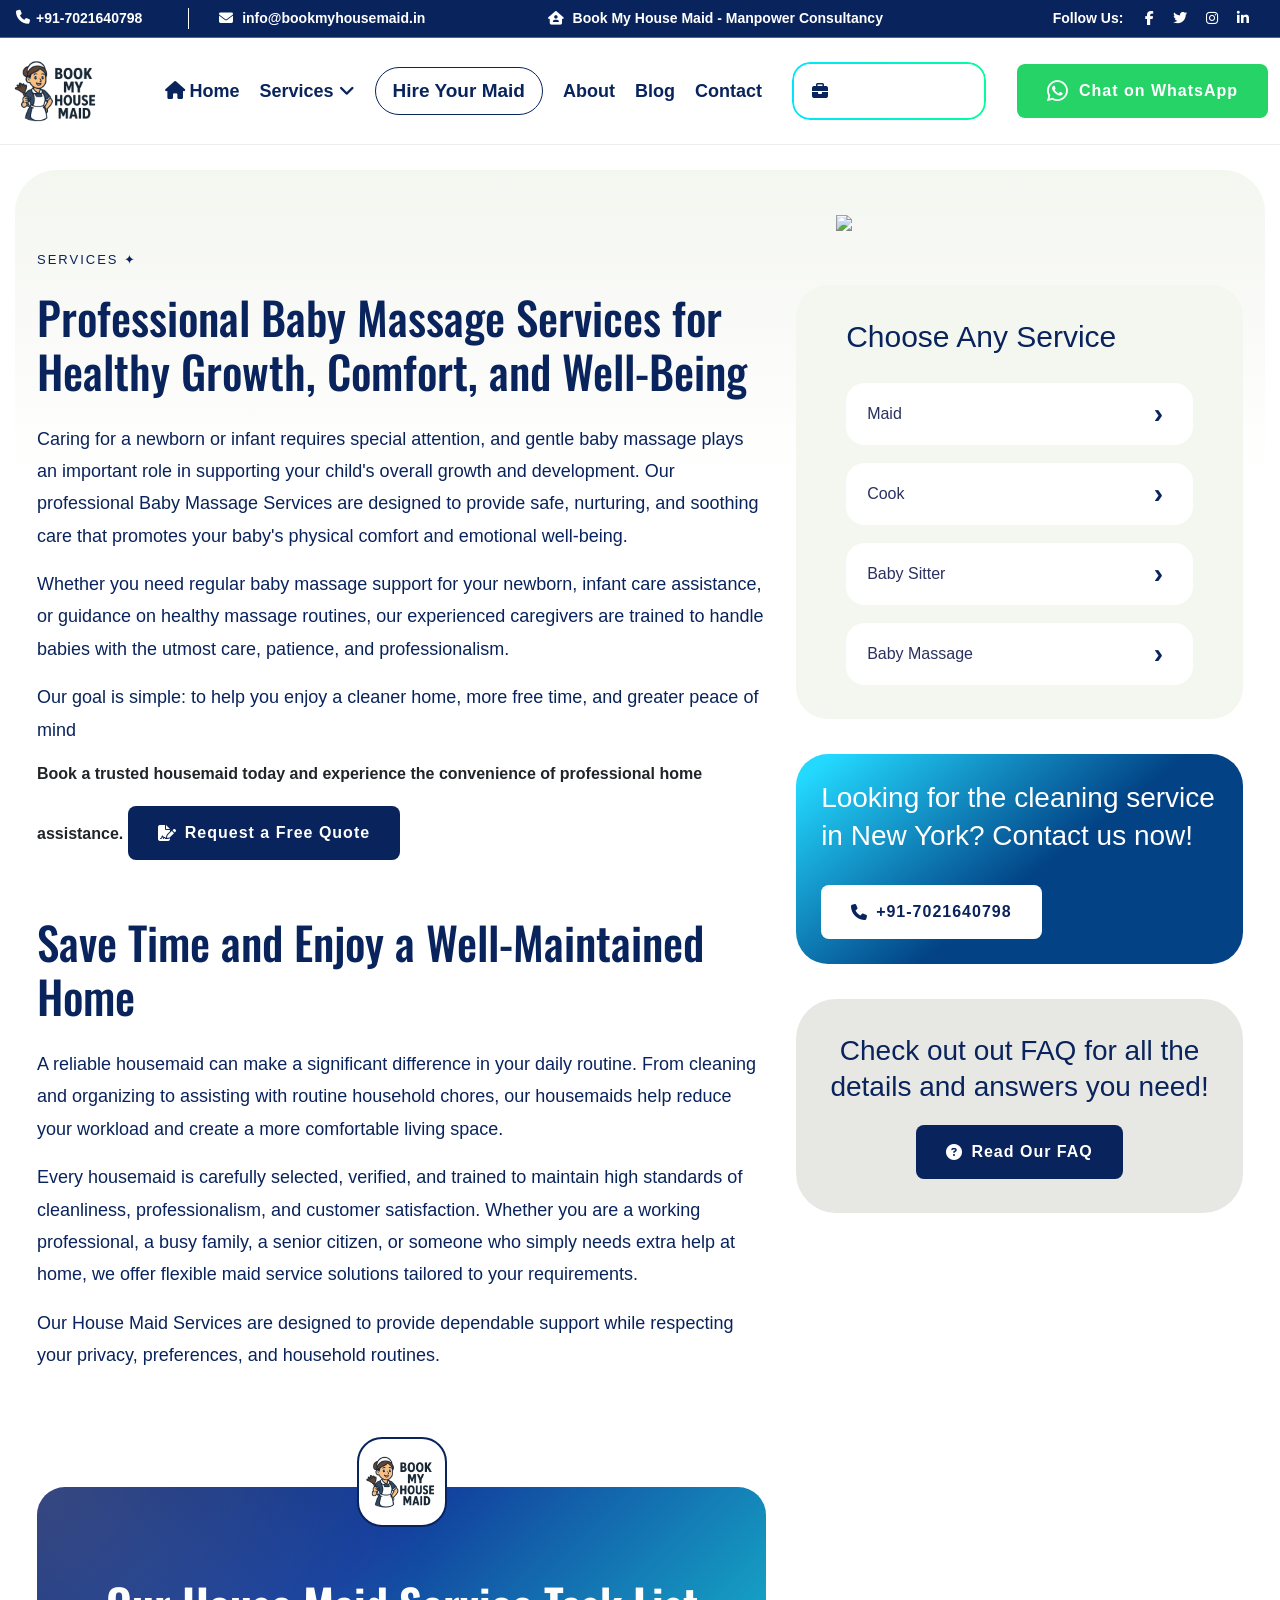
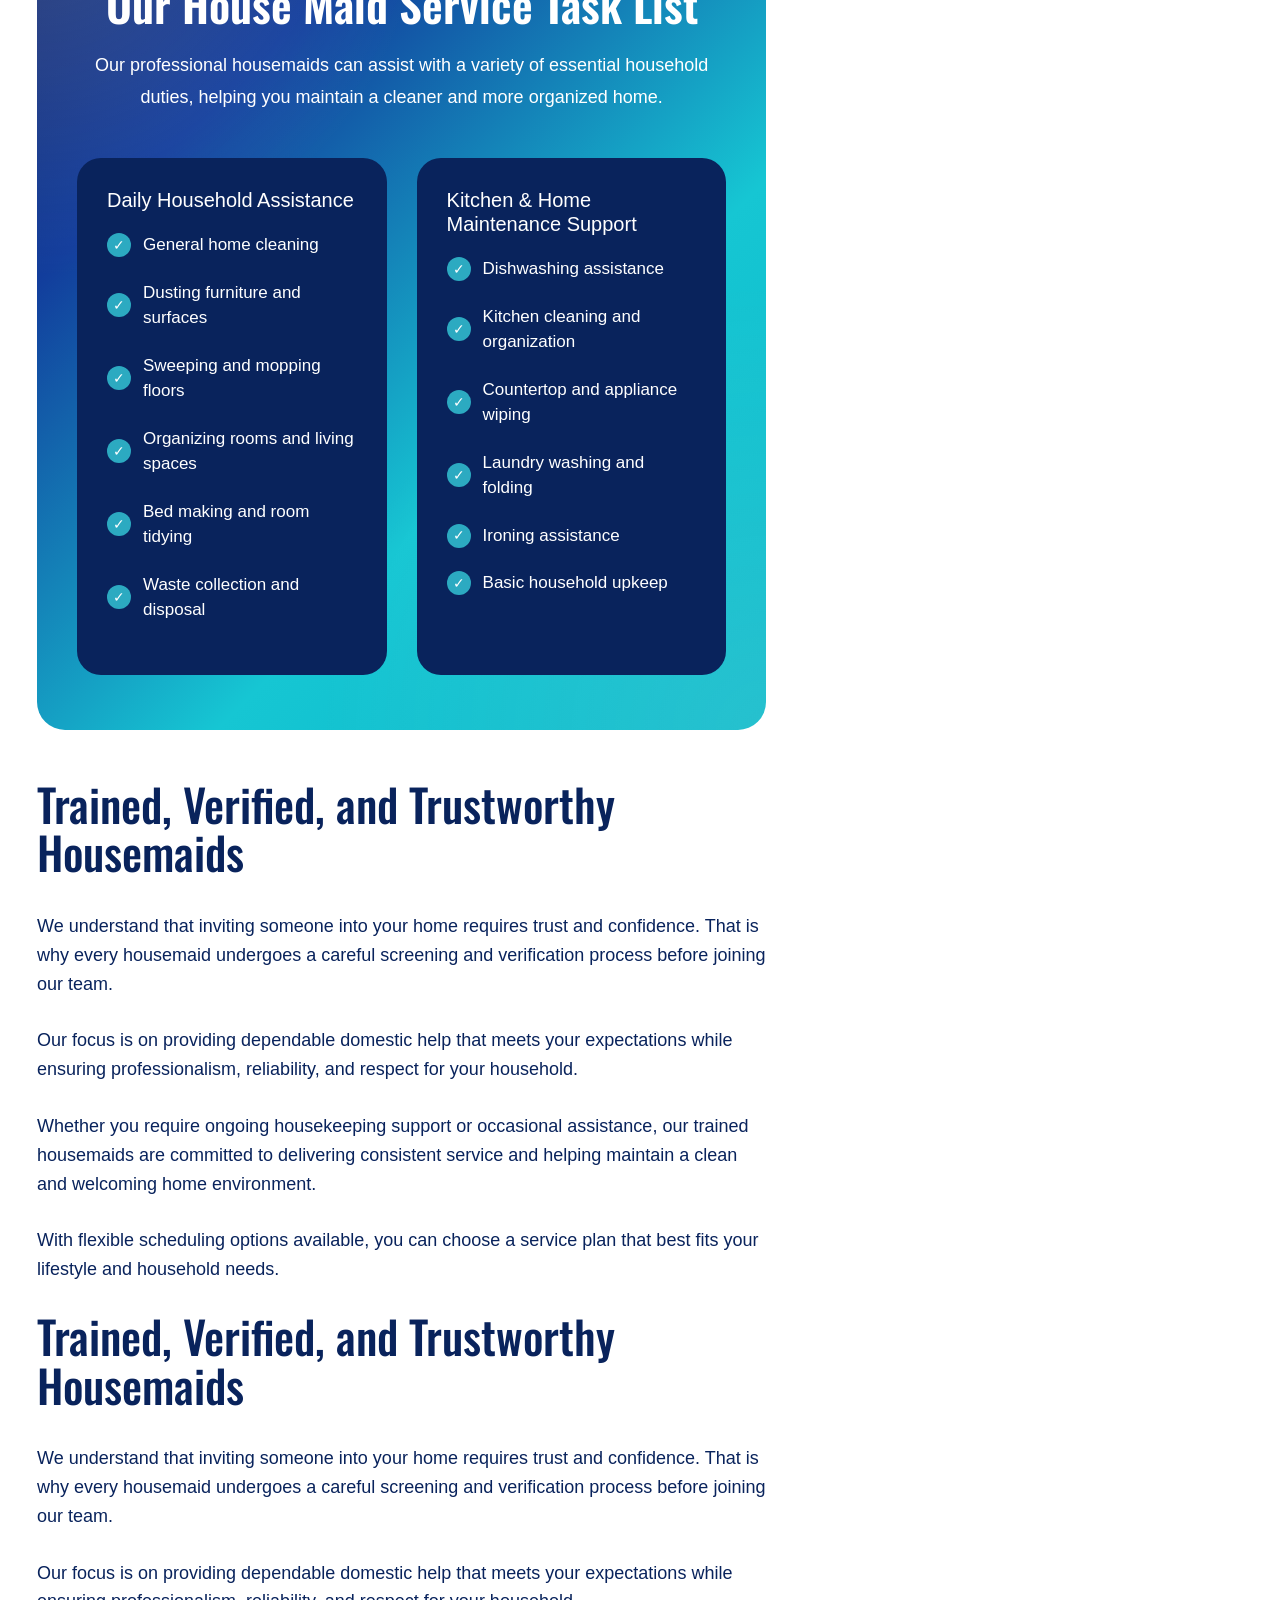
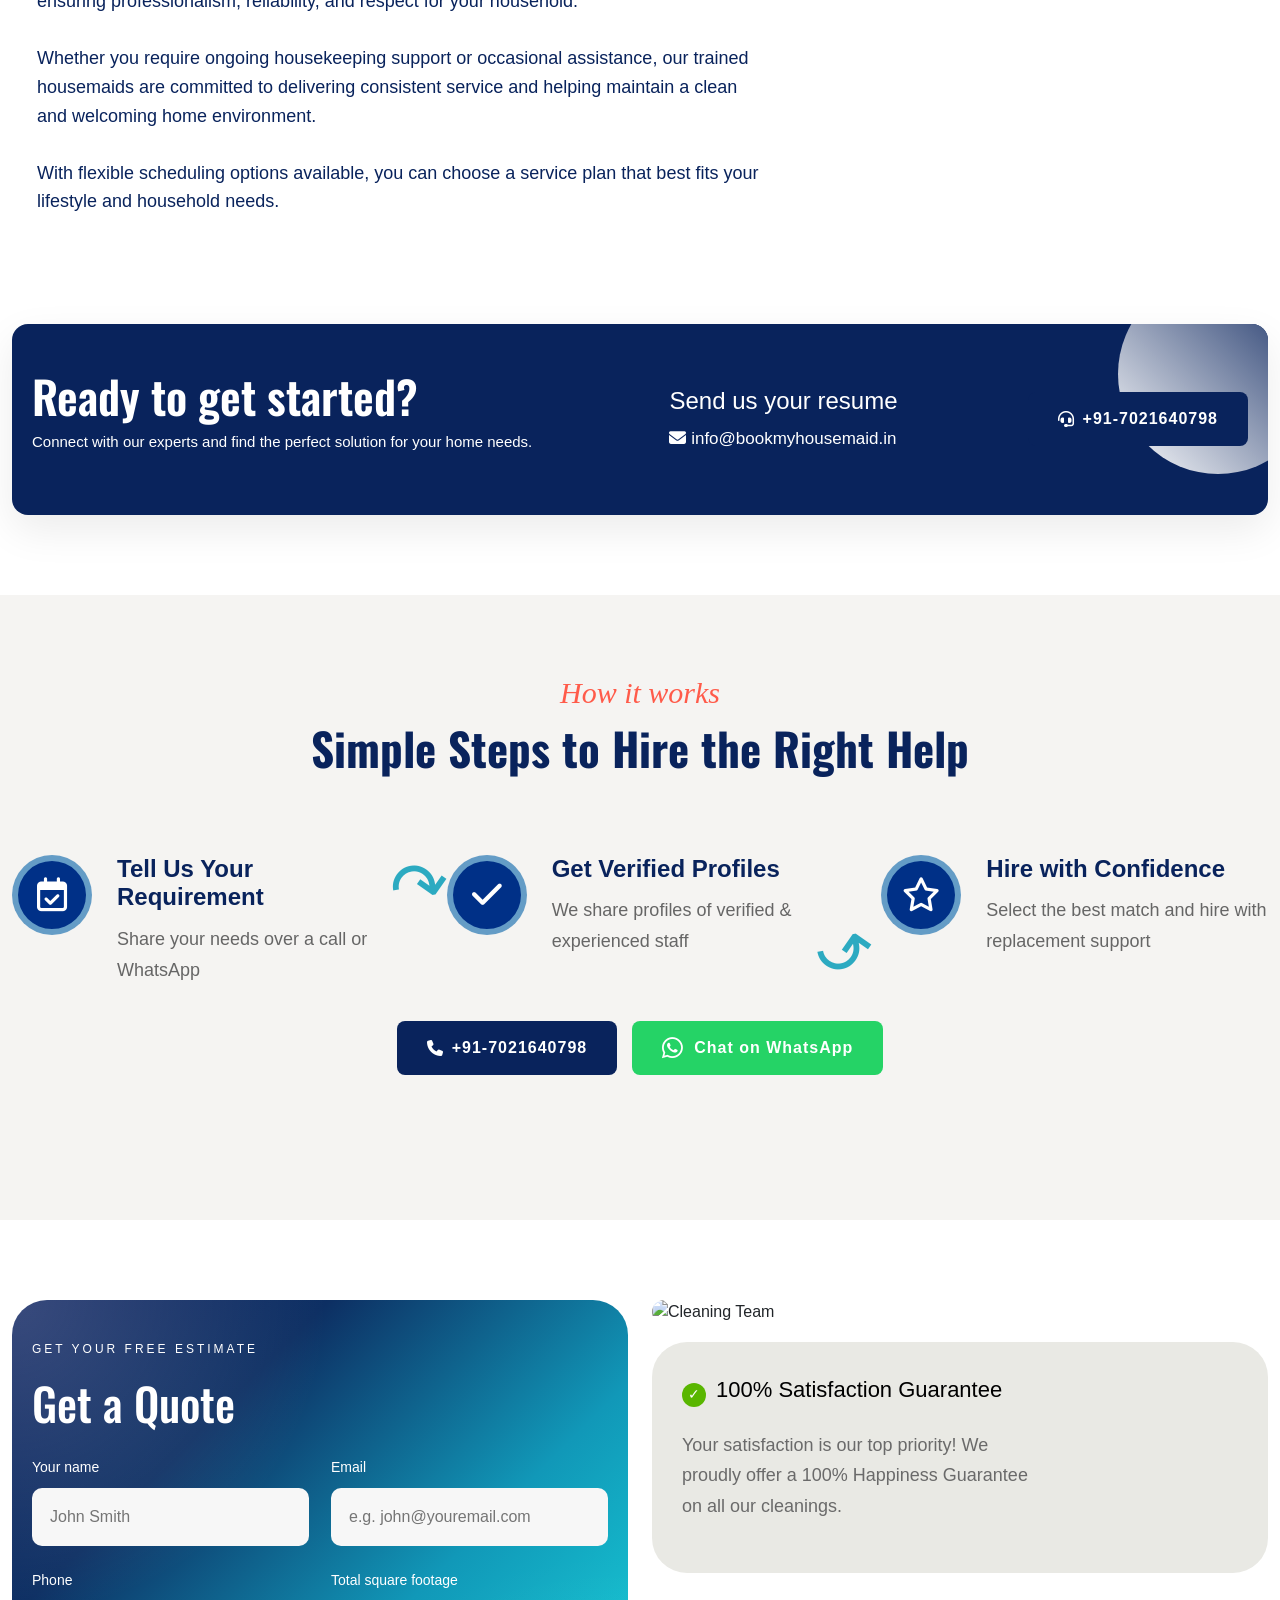
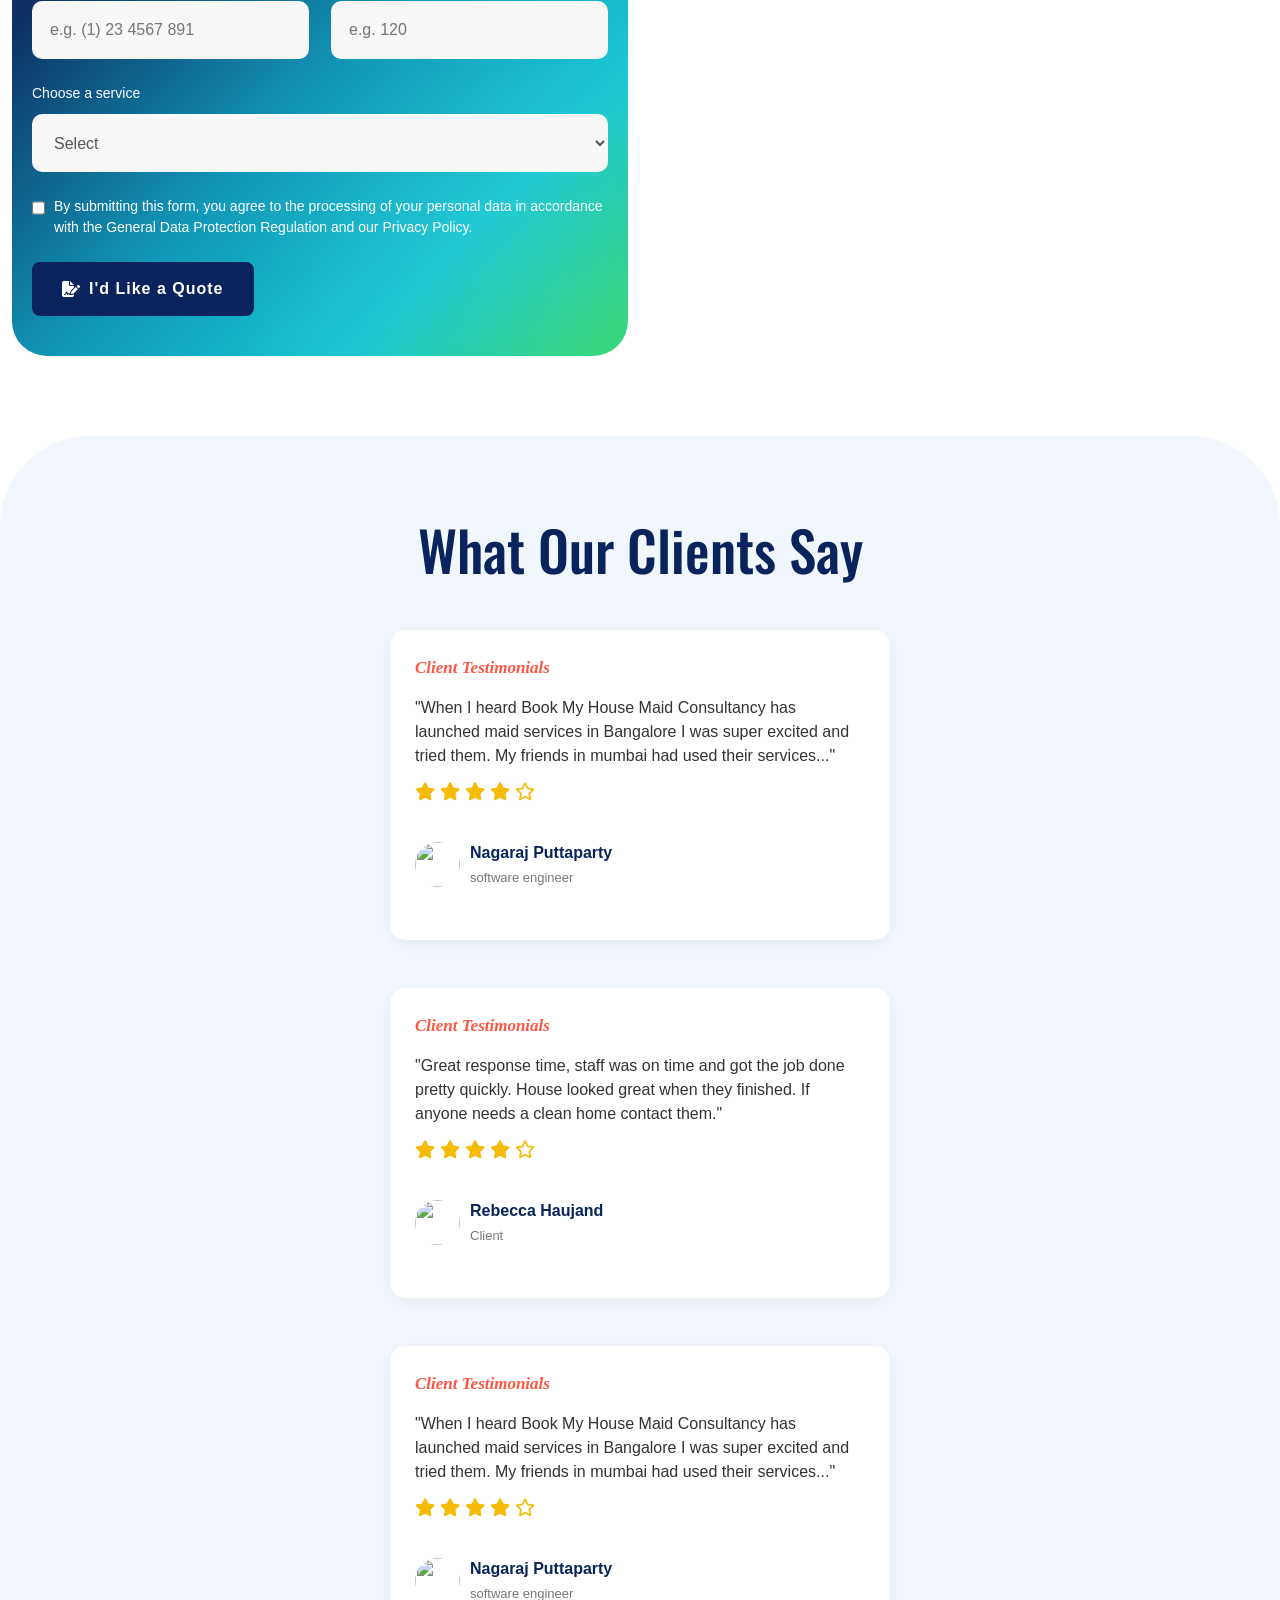
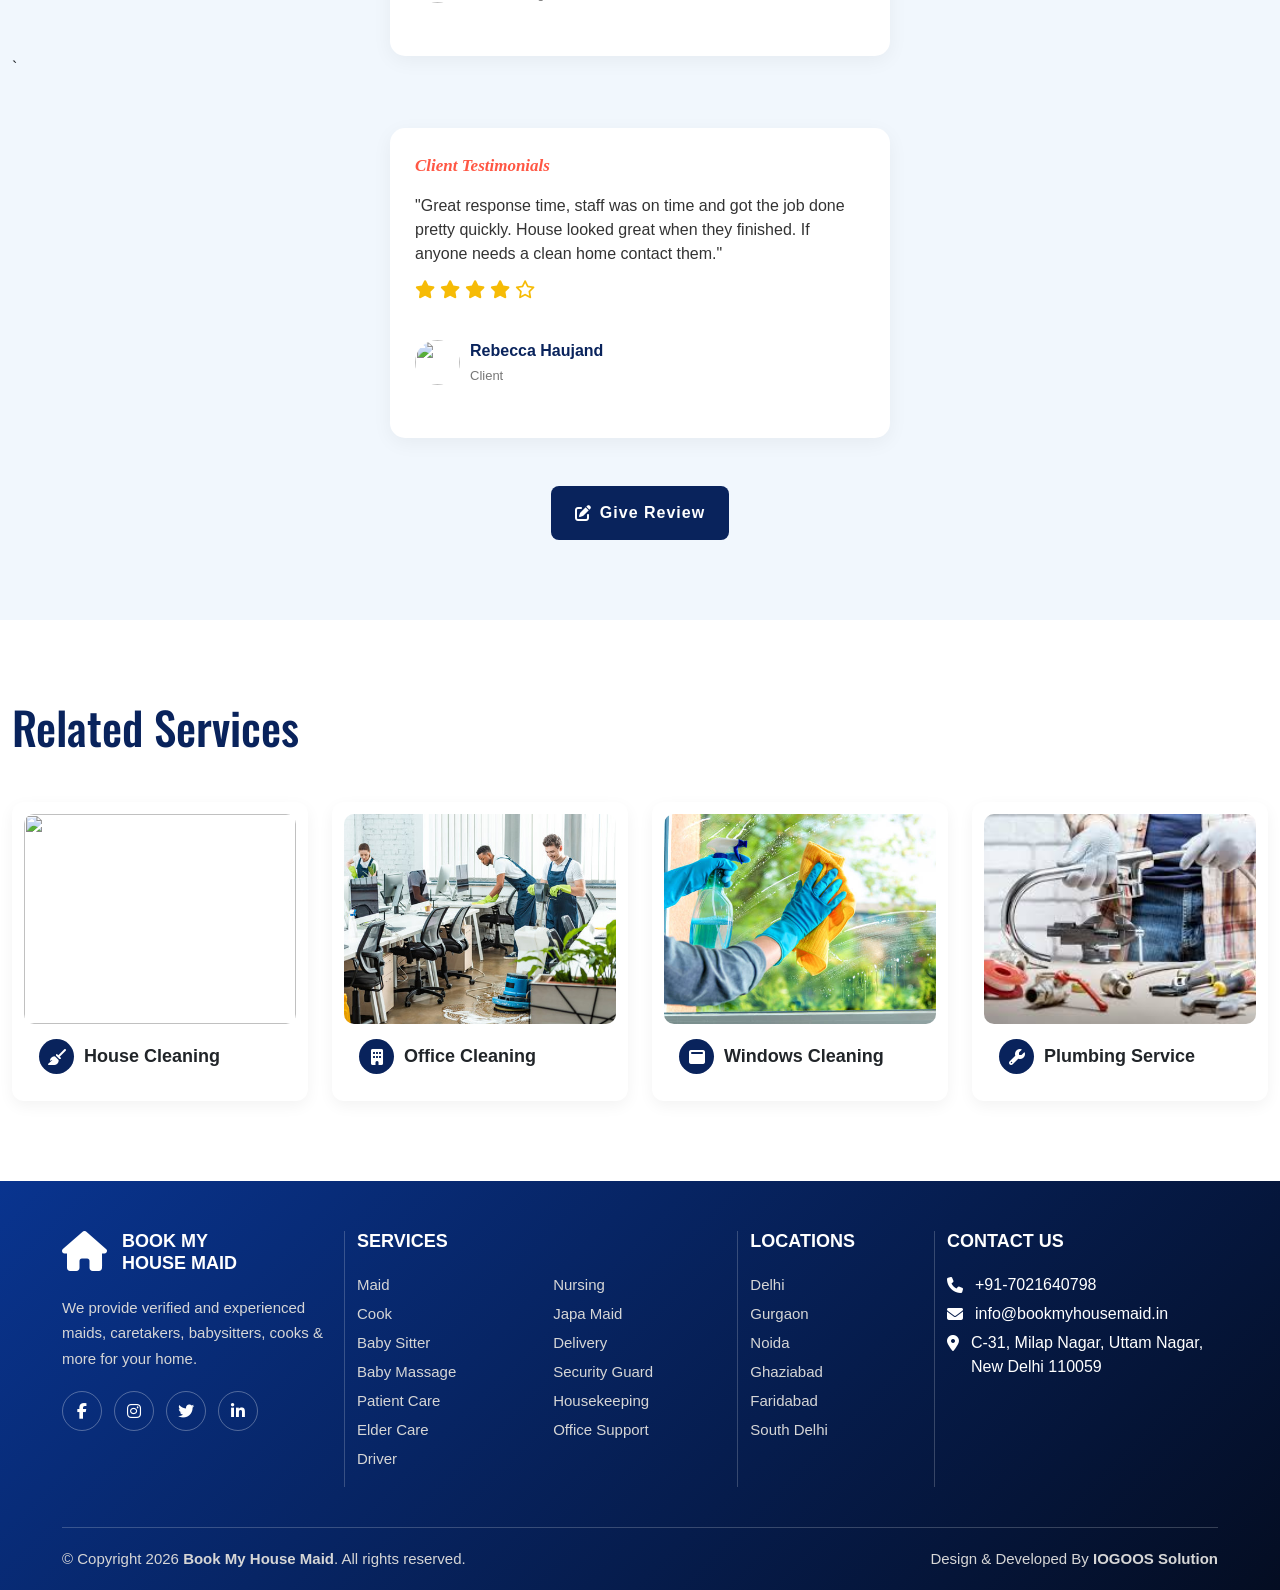
==== commit bfd61412: "changes" ====
--- a/baby-massage.html
+++ b/baby-massage.html
@@ -770,31 +770,35 @@
                             </div>
                         </div>
 
-                        <div class="cleaning_card">
-                            <div class="cleaning_content">
-                                <h3>
-                                    Looking for the cleaning service in New York? Contact us now!
-                                </h3>
-                                <a href="" class="btn-3d bg-white1"><i class="fa-solid fa-phone"></i> +91-7021640798</a>
-                            </div>
-                        </div>
-
-                        <div class="faq_box">
-                            <div class="faq_content">
-
-                                <h3>
-                                    Check out out FAQ for all
-                                    the details and answers
-                                    you need!
-                                </h3>
-
-                                <a href="#" class="faq_btn btn-3d">
-                                    <i class="fa-solid fa-circle-question"></i> Read Our FAQ
-                                </a>
-
-                            </div>
-
-                        </div>
+                        <div class="sticky-part">
+                            <div class="cleaning_card">
+                                <div class="cleaning_content">
+                                    <h3>
+                                        Looking for the cleaning service in New York? Contact us now!
+                                    </h3>
+                                    <a href="" class="btn-3d bg-white1"><i class="fa-solid fa-phone"></i>
+                                        +91-7021640798</a>
+                                </div>
+                            </div>
+
+                            <div class="faq_box">
+                                <div class="faq_content">
+
+                                    <h3>
+                                        Check out out FAQ for all
+                                        the details and answers
+                                        you need!
+                                    </h3>
+
+                                    <a href="#" class="faq_btn btn-3d">
+                                        <i class="fa-solid fa-circle-question"></i> Read Our FAQ
+                                    </a>
+
+                                </div>
+
+                            </div>
+                        </div>
+
                     </div>
                 </div>
             </div>
--- a/css/style.css
+++ b/css/style.css
@@ -4999,6 +4999,14 @@
 	margin: 25px 15px 0;
 }
 
+.home-clean-sec,
+.container-fluid,
+.home-clean-wrap{
+    overflow: visible !important;
+}
+
+
+
 .home-clean-wrap{
     display:flex;
     justify-content:space-between;
@@ -5073,6 +5081,10 @@
 .home-clean-imgbox{
     border-radius:35px;
     overflow:hidden;
+}
+.sticky-part {
+    position: sticky;
+    top: 165px;
 }
 
 .home-clean-imgbox img {
@@ -6816,7 +6828,7 @@
 .recent-posts {
     background: #fff;
     padding: 20px;
-    border: 1px solid #00000029;
+    border: 1px solid #2626261f;
     border-radius: 24px;
 }
 .recent-posts h3 {
--- a/css/style.min.css
+++ b/css/style.min.css
@@ -1 +1 @@
-@import url('https://fonts.googleapis.com/css2?family=Montserrat:ital,wght@0,100..900;1,100..900&display=swap');@import url('https://fonts.googleapis.com/css2?family=Oswald:wght@200..700&display=swap');@import url('https://fonts.googleapis.com/css2?family=Edu+NSW+ACT+Cursive:wght@400..700&display=swap');body{font-family:"Montserrat",sans-serif!important}h2{font-family:"Oswald",sans-serif!important;font-size:45px!important;color:#09235C!important}.para{font-size:20px}section{padding:80px 0;overflow:hidden}a:hover{color:unset!important}button.swal2-confirm.swal2-styled{background:#09235C!important}.txt-blue{color:#09235C!important}.mobile.menu{display:none}.top-bar{background:#09235C;font-size:14px;padding:8px 14px;color:#ffff;border-bottom:1px solid rgb(199 199 199 / 39%)}span.phone a{text-decoration:none;color:#fff}span.phone a:hover{color:#2caac1!important;transform:unset!important}.top-bar i{color:#fff;margin-right:5px}.top-bar i:hover{color:#2caac1}span.ms-3.tablet-css:hover{color:#2caac1}.top-bar a{color:#555;margin-left:10px;text-decoration:none;display:inline-block;transition:all .3s ease}.top-bar a:hover{color:#0d6efd;transform:translateY(-3px)scale(1.2)}.navbar{background:#fff;padding:15px 0;border-bottom:1px solid #eee}.logo{display:flex;align-items:center;gap:8px;font-size:22px;font-weight:600;color:#0a2540}.menu{display:flex;list-style:none;gap:20px;margin:0;align-items:center}.menu li a,.menu li{cursor:pointer;font-size:18px;color:#09235C;transition:.2s;text-decoration:none;font-weight:600}.menu li{position:relative;cursor:pointer}.about .big-circle::before{display:none}.menu li::after{content:"";position:absolute;left:0;bottom:-4px;width:0;height:2px;background:#2caac1;transition:width .3s ease}.top-icon-flex{display:flex;gap:30px}.top-bar span{font-weight:bold}span.ms-3.tablet-css{border-left:1px solid #fff;padding-left:30px}.menu li:hover{color:#2caac1}.menu li:hover::after{width:100%}.navbar .right{display:flex;align-items:center;gap:15px}.phone{font-size:14px;color:#696969;font-weight:bold;position:relative}span.phone i{position:absolute;left:-10px;top:2px}.whatsapp-btn{display:inline-flex;align-items:center;gap:10px;background:#25D366!important;color:white;padding:15px 30px;border-radius:10px;text-decoration:none;font-size:16px;font-weight:bold;transition:.3s ease;box-shadow:0 4px 10px rgba(0,0,0,.2);font-weight:bold!important}.whatsapp-btn:hover{background:#1ebe5d;transform:scale(1.05);color:#09235C!important}.whatsapp-btn i{font-size:24px}.sticky-bar.scrolled{box-shadow:0 4px 20px rgba(0,0,0,.08);padding:5px 0}.btn-3d,.whatsapp-btn{padding:15px 30px;text-align:center;color:#fff;font-size:16px;font-weight:500;transition:.6s;display:inline-flex;align-items:center;justify-content:center;position:relative;border-radius:8px;z-index:0;background-color:#09235C;box-shadow:none;overflow:hidden;white-space:nowrap;letter-spacing:1px;border:0;position:relative;z-index:1;text-decoration:none;font-weight:bold}.btn-3d::before,.btn-3d::after{content:"";position:absolute;top:0;width:0;height:100%;background:#2caac1;transition:width .4s ease;z-index:-1}.whatsapp-btn::before,.whatsapp-btn::after{content:"";position:absolute;top:0;width:0;height:100%;background:#fff;transition:width .4s ease;z-index:-1;color:#000!important}.btn-3d::before,.whatsapp-btn::before{left:0}.btn-3d i{margin-right:8px}.btn-3d:hover{color:#fff!important}.btn-3d::after,.whatsapp-btn::after{right:0}.btn-3d:hover::before,.btn-3d:hover::after{width:50%}.whatsapp-btn:hover::before,.whatsapp-btn:hover::after{width:50%}.cta-box a:hover{color:#fff!important}button.btn2{background:transparent;padding:10px 30px;border-radius:5px;border:2px solid #003087;color:#003087;font-weight:bold}.chat-ic{margin-right:5px}.hero-image{position:relative;overflow:hidden}.btn-3d:active{transform:translateY(2px);box-shadow:0 3px 0 #d92f63,0 6px 10px rgba(0,0,0,.2)}.cont-width{width:80%}.banner-section .feature-item{display:flex;align-items:center;gap:6px}.menu li{position:relative}li.ex-bg{padding:9px 17px;border-radius:30px;border:1px solid}.hw-btn a{font-weight:bold}li.ex-bg:hover::after{display:none!important}li.ex-bg a{font-size:19px}.form-group-custom .input-group{background:transparent}.submenu{position:absolute;top:120%;left:0;list-style:none;padding:0;box-shadow:0 10px 25px rgba(0,0,0,.1);background:#fff;width:200px;transition:.3s;z-index:999;}.submenu li{padding:10px 20px;font-size:14px;cursor:pointer;transition:.3s}.submenu li:hover{background:#f5f7f8;color:#000;padding-left:25px;width:100%}.dropdown{position:relative}.faq-head{padding-bottom:40px}header{position:sticky;top:0;z-index:9999;transition:.3s;background:#fff}.sb-menu{padding:20px;font-size:14px;cursor:pointer;transition:.3s;box-shadow:0 10px 25px rgba(0,0,0,.1);background:#fff;transition:.3s;z-index:999;position:absolute;top:33px;display:none;width:1000px;left:-154px}.dropdown:hover .sb-menu{opacity:1;display:block;transform:translateY(0)}.sb-menu li{padding:10px 20px 10px 0;font-size:14px;cursor:pointer;transition:.3s;display:flex;align-items:center;gap:5px}.sb-menu li:hover{background:#f5f7f8;color:#000;padding-left:25px;width:100%}.logo img{width:90px}.list-ul{list-style:none;padding:0}ul.list-ul li i{width:20px;font-size:18px;margin-right:8px}.hero{position:relative;overflow:hidden;background:#f7f9fb;height:100vh}.slider{display:flex;transition:transform .6s ease-in-out}.slide{min-width:100%;display:flex;align-items:center;justify-content:space-between;padding:0 0 0 15px}.content1{width:50%}.content1 span{color:#FF5744;font-weight:bold}.content1 h2{font-size:42px;margin:15px 0;color:#09235C}.content1 p{color:#555;margin-bottom:20px}.buttons{display:flex;gap:15px}.btn{padding:12px 22px;border-radius:8px;cursor:pointer;border:0;transition:.3s}.primary{background:#ff5a4f;color:#fff}.primary:hover{background:#e14c42}.outline{border:2px solid #00a8a8;color:#00a8a8;background:transparent}.outline:hover{background:#00a8a8;color:#fff}.banner-section{background:#F1F7FD}.image{width:50%;}.image img{width:100%;clip-path:circle(106% at right 51%);height:498px;object-fit:cover}.nav{position:absolute;top:50%;transform:translateY(-50%);background:white;padding:10px;border-radius:50%;cursor:pointer}.banner-swiper .swiper-button-prev,.banner-swiper .swiper-button-next{background:white;box-shadow:rgba(0,0,0,.35)0 5px 15px;width:30px;height:30px;border-radius:50px}.banner-swiper .swiper-navigation-icon{width:18px;height:18px;color:black}.main-img{width:450px;height:450px;border-radius:50%;overflow:hidden;margin:auto;position:relative}.main-img img{width:100%;height:100%;object-fit:cover}.small-img{width:200px;height:200px;border-radius:50%;overflow:hidden;position:absolute;bottom:-20px;right:20px;border:5px solid white}.small-img img{width:100%;height:100%;object-fit:cover}.badge-box{position:absolute;left:9px;top:120px;background:#09235C;color:white;padding:15px;border-radius:10px;text-align:center;font-size:21px}.about h2{font-weight:700}.banner-section .feature-box{display:flex;gap:15px;margin-top:40px}.icon-box{width:120px;height:76px;background:#2caac1;display:flex;align-items:center;justify-content:center;border-radius:10px;font-size:38px;color:#fff;transition:transform .4s ease}.icon-box:hover{transform:scale(1.2);background-color:#09235C}.feature-box h6{font-weight:bold;color:#09235C}.btn-custom{background:#ff5a5f;color:white;padding:10px 20px;border-radius:8px;border:0;margin-top:20px}.services{background:#f7f9fb;position:relative;margin-top:150px;padding-top:180px;overflow:unset!important}.tag1{color:#FF5744;font-weight:600;font-style:italic}.heading{font-size:32px;margin-top:10px}.service-card a{text-decoration:none;color:#09235C}.service-card{background:#fff;border-radius:12px;overflow:hidden;transition:.3s;box-shadow:0 5px 15px rgba(0,0,0,.05);padding:12px}.service-card:hover{background:#2caac1;color:#ffff;transition:.5s}.service-card:hover img{transform:scale(1.05);transition:1s}.service-card img{width:100%;height:210px;object-fit:cover;border-radius:10px}.card-content span{font-size:18px;font-weight:bold}.card-content{display:flex;align-items:center;gap:10px;padding:15px;font-weight:500}.card-content i{background:#09235C;color:#fff;border-radius:50%;width:35px;height:35px;display:grid;place-content:center}.all-sevice-btn{margin-top:34px}.all-sevice-btn a:hover{color:#fff!important}.all-sevice-btn a{width:170px}.all-sevice-btn i{margin-left:8px}.service-card:hover{transform:translateY(-8px);box-shadow:0 15px 30px rgba(0,0,0,.1)}.flex-wrp{display:flex;align-items:center;gap:50px;margin:50px 0}.new-testimonial{background:#F1F7FD;border-radius:90px 90px 0 0;margin-top:-78px;z-index:1;position:relative}.cta-cont h5{color:#fff;margin-top:25px}.cta-cont h4{color:#fff}.cta-cont a:hover{color:#fff!important}.new-testimonial .left{position:relative;width:40%;background:#f1f7fd;height:373px;border-radius:10px 10px 0 10px}.left img{position:absolute;top:-88px}.new-testimonial .left img{width:100%;border-radius:20px}.rating-box{position:absolute;bottom:-138px;right:0;background:#F1F7FD;padding:15px 25px;border-radius:22px 0 0 0}.rating-box span{font-size:55px;color:#09235C;font-weight:bold}.rating-box p{padding-left:56px;font-weight:800}.video-sec .swiper-wrapper{padding-bottom:60px}.new-testimonial small{font-weight:bold}.new-testimonial .right{width:60%}.new-testimonial .right h2{margin:10px 0}.stars i{color:#f6bb06}img.google-icon{width:28px}.stars{margin-bottom:20px;font-size:18px}.progress-box{margin-bottom:30px}.progress-box p{display:flex;justify-content:space-between;font-size:16px;margin-bottom:5px;font-weight:500}.new-testimonial h2{font-size:55px!important}.progress-bar{width:0;height:100%;border-radius:50px;transition:width 2s ease-in-out!important}.new-testimonial .progress{display:flex;height:25px;overflow:hidden;font-size:.75rem;background-color:#19875426;border-radius:30px}.testimonial-swiper{margin-top:100px}.progress-bar{display:flex;flex-direction:column;justify-content:center;overflow:hidden;color:#fff;text-align:center;white-space:nowrap;background-color:#0d6efd;transition:width .6s ease;height:10px;margin:8px}.bg-success{background:#28a745}.bg-primary{background:#007bff}.bg-warning{background:#ffc107}.bar{height:21px;background:#e5e5e5;border-radius:10px;overflow:hidden}.bar div{height:9px;background:#2caac1;border-radius:10px;transition:width .5s ease;margin:6px 9px}.testimonial-card{max-width:500px;padding:25px;border-radius:15px;background:#fff;height:310px;box-shadow:0 5px 20px rgba(0,0,0,.05)}.footer-img{display:flex;gap:15px}.footer-img i{font-size:40px}.testimonial-title{color:#FF5744;font-size:17px;font-weight:600;font-style:italic;font-family:"Edu NSW ACT Cursive",cursive}.user-name{color:#09235C}.testimonial-text{font-size:16px;color:#333;margin:15px 0}.stars{color:#fff;font-size:18px;display:flex;align-items:center;gap:5px;margin-bottom:40px}.stars span{color:#09235C}.user{display:flex;align-items:center;margin-top:15px}.user img{width:45px;height:45px;border-radius:50%;margin-right:10px}.user-name{font-weight:600;margin:0}.user-role{font-size:13px;color:#777}.blog{background:#f7f9fb}.blog-card{background:#fff;border-radius:20px;overflow:hidden;transition:.3s;box-shadow:0 5px 15px rgba(0,0,0,.05);height:100%}.blog-card img{width:100%;height:220px;object-fit:cover}.blog-card .content1{padding:20px;text-align:left}.blog-card span{color:#2caac1;font-size:12px;font-weight:800}.blog-card:hover span{color:#fff}.blog-card h5{margin-top:10px;font-size:18px;color:#0a2540}.blog-card.active{transform:scale(1.05);position:relative}.blog-card.active img{height:350px}.overlay{position:absolute;bottom:0;left:0;width:100%;color:#fff;background:linear-gradient(to top,rgba(0,0,0,.7),transparent)}.blog-card:hover{transform:translateY(-8px)}.blog .content1{width:100%}.cta{background:#f3f3f3;display:flex;justify-content:center}.cta-wrapper{width:85%;display:flex;border-radius:30px;overflow:hidden;background:#09235C;position:relative}.cta-left{width:45%;position:relative;overflow:hidden;border-top-right-radius:150px;border-bottom-right-radius:150px}.cta-left img{width:100%;height:100%;object-fit:cover}.award{position:absolute;top:25px;left:30px;color:#fff;font-size:14px}.cta-wrapper .cta-right{width:55%;padding:60px;color:#fff!important;position:relative}.cta-right h2{font-size:38px;line-height:1.3;color:#fff}.cta-right h2 span{padding:5px 10px;border-radius:6px;color:#fff}.email-box a{color:#fff;text-decoration:none}.highlight{padding:3px 8px;border-radius:5px}.email-box{margin-top:25px;display:flex;align-items:center;gap:12px;justify-content:space-between}.email-box i{background:#fff;color:#09235C;padding:12px;border-radius:50%}.team{background:#f7f9fb;text-align:center}.team h2{margin:10px 0 40px}.team-card{transition:.3s}.img-box{position:relative;overflow:hidden;border-radius:25px}.img-box img{width:100%;display:block;transition:.4s}.overlay{position:absolute;top:0;left:0;width:100%;height:100%;background:rgba(0,0,0,.4);display:flex;justify-content:center;align-items:center;gap:10px;opacity:0;transition:.3s}.overlay a{width:40px;height:40px;background:#09235C;color:#fff;display:flex;align-items:center;justify-content:center;border-radius:50%;transition:.3s;text-decoration:none}.img-box:hover .overlay{opacity:1}.img-box:hover img{transform:scale(1.1)}.team-card h5{margin-top:15px;font-size:18px;color:#09235C}.team-card p{color:#696969;font-size:14px}.team-card:hover{transform:translateY(-8px)}.cta-pro{padding:80px 20px;background:linear-gradient(135deg,#f5f7fa,#eef3f9);display:flex;justify-content:center}.cta-box{background:#09235C;border-radius:16px;padding:45px 20px;display:flex;justify-content:space-between;align-items:center;box-shadow:0 15px 40px rgba(0,0,0,.08);position:relative;overflow:hidden}.cta-box::before{content:"";position:absolute;top:-50px;right:-50px;width:200px;height:200px;background:linear-gradient(45deg,#fff,#09235C);border-radius:50%}.cta-left h2 span{color:#fff;font-weight:600}.cta-left p{margin-top:8px;color:#fff;font-size:15px}.cta-box .cta-right{display:flex;gap:130px;z-index:1;align-items:center}.cta-cont a{color:#fff;display:block;text-decoration:none;margin:10px 0 0 0!important;font-size:17px}.cta-right .btn-3d:hover{color:#09235C!important}.cta-right .btn-3d::before,.cta-right .btn-3d::after{background:#fff}.btn{padding:12px 26px;border-radius:8px;font-size:14px;font-weight:500;text-decoration:none;transition:.3s ease}.btn-main{background:#007bff;color:#fff}.btn-main:hover{background:#0056d2;transform:translateY(-2px);box-shadow:0 8px 20px rgba(0,123,255,.3)}.btn-light{background:transparent;border:1px solid #d0d7e2;color:#0a2540}.btn-light:hover{background:#0a2540;color:#fff}.video-cta{display:flex;justify-content:center;align-items:center;gap:40px;padding:0 20px}.video-sec{background:linear-gradient(135deg,#eef2ff,#f8fbff);position:relative;overflow:hidden;border-radius:90px 90px 0 0}.video-sec .swiper-button-prev,.video-sec .swiper-button-next{background:white;box-shadow:rgba(0,0,0,.35)0 5px 15px;width:50px;height:50px;border-radius:50px}.video-sec .swiper-navigation-icon{width:25px;height:25px;color:black}.video-sec::before{content:"";position:absolute;width:300px;height:300px;background:#4facfe;filter:blur(120px);top:-50px;left:-50px;opacity:.3}.video-sec::after{content:"";position:absolute;width:300px;height:300px;background:#ff6a88;filter:blur(120px);bottom:-50px;right:-50px;opacity:.3}.left{width:50%}.left h2{font-size:38px;color:#1a2b49;line-height:1.3}.video-sec .left p{margin:20px 0;color:#09235C;font-size:18px;line-height:1.6}.btn{display:inline-block;padding:12px 25px;background:linear-gradient(45deg,#4facfe,#00c6ff);color:#fff;border-radius:8px;text-decoration:none;transition:.3s}.btn:hover{transform:translateY(-3px);box-shadow:0 10px 25px rgba(0,123,255,.3)}.video-sec .right{width:50%}.video-box{position:relative;border-radius:20px;overflow:hidden}.video-box img{width:100%;display:block}.play-btn{position:absolute;top:50%;left:50%;transform:translate(-50%,-50%);width:80px;height:80px;background:rgba(255,255,255,.8);border-radius:50%;display:flex;align-items:center;justify-content:center;font-size:30px;color:#007bff;cursor:pointer;box-shadow:0 10px 30px rgba(0,0,0,.2);transition:.3s}.play-btn:hover{transform:translate(-50%,-50%)scale(1.1)}*{margin:0;padding:0;box-sizing:border-box}body{font-family:'Inter',sans-serif!important;color:#fff;overflow-x:hidden}.section{max-width:1280px;margin:auto;padding:125px 0 80px}.title{font-size:68px;font-weight:300;letter-spacing:-3px;margin-bottom:40px;line-height:1.1}.global-card{position:relative;height:760px;overflow:hidden;border-radius:24px;background:linear-gradient(135deg,#042126 0,#031012 100%);border:1px solid rgba(255,255,255,.05)}.world-map{position:absolute;right:-40px;top:100px;width:780px;opacity:.9}.world-map svg{width:100%}.flags{position:absolute;left:42px;top:110px;display:flex;flex-direction:column;gap:18px;z-index:50}.flag{width:68px;height:68px;border-radius:16px;background:#0b2b31;display:flex;align-items:center;justify-content:center;cursor:pointer;transition:.35s ease;box-shadow:0 10px 25px rgba(0,0,0,.35)}.flag img{width:34px;height:24px;border-radius:4px;object-fit:cover}.flag.active{background:#edf0ef;transform:scale(1.05)}.product-wrapper{position:absolute;left:300px;top:85px;width:280px;height:400px;z-index:30}.stack-card{position:absolute;width:320px;height:320px;background:rgba(255,255,255,.08);border-radius:12px}.stack-1{left:-70px;top:30px}.stack-2{left:40px;top:55px;opacity:.45}.product-card{position:absolute;width:240px;background:#f3efe8;border-radius:10px;padding:14px;box-shadow:0 25px 60px rgba(0,0,0,.45);transition:.6s ease}.product-image{width:100%;height:255px;overflow:hidden;border-radius:4px}.product-image img{width:100%;height:100%;object-fit:cover}.buy-btn{width:100%;height:58px;border:0;margin-top:12px;border-radius:6px;background:#15383d;color:#fff;font-size:20px;font-weight:600}.price-bubble{position:absolute;right:-170px;top:150px;height:72px;background:#fff;color:#111;border-radius:50px;display:flex;align-items:center;padding:0 28px 0 72px;font-size:24px;white-space:nowrap;box-shadow:0 15px 40px rgba(0,0,0,.25)}.price-country{position:absolute;left:8px;width:54px;height:54px;border-radius:50%;background:#f3f3f3;display:flex;align-items:center;justify-content:center;border:1px solid #ddd;font-size:17px;color:#555}.shipping-box{position:absolute;right:228px;top:240px;width:223px;background:#fff;border-radius:12px;padding:13px;z-index:10;box-shadow:0 20px 60px rgba(0,0,0,.35)}.ship-item{display:flex;justify-content:space-between;gap:10px;padding:11px 0;border-bottom:1px solid #ededed}.ship-item:last-child{border-bottom:none}.ship-left{display:flex;gap:10px}.ship-icon{width:13px;height:13px;margin-top:2px;flex-shrink:0}.ship-content p{margin-bottom:0}.ship-content h4{color:#111;font-size:11px;font-weight:500;margin-bottom:2px}.ship-content p{font-size:12px;color:#666}.tag{font-size:11px;background:#eef3ff;color:#4d74ff;padding:4px 8px;border-radius:20px;white-space:nowrap}.order-flow{position:absolute;right:58px;top:373px;z-index:20}.flow-item{display:flex;align-items:center;gap:12px;margin-bottom:14px;font-size:14px;color:#d6e3e4}.flow-item.active{color:#fff}.dot{width:10px;height:10px;border-radius:50%;border:2px solid rgba(255,255,255,.8)}.flow-item.active .dot{background:#fff}.content{position:absolute;left:60px;bottom:55px;max-width:560px;z-index:40}.content h2{font-size:42px;font-weight:400;margin-bottom:16px}.content p{font-size:18px;line-height:1.7;color:#a7b5b7}.content a{color:#e4f3f5}.about .btn-3d:hover{color:#fff!important}.slider{position:absolute;left:194px;top:90px;width:420px;height:480px;perspective:1200px}.country .card{position:absolute;width:240px;height:340px;background:#efefef;border-radius:14px;overflow:hidden;cursor:pointer;left:50%;top:50%;opacity:0;transform:translate(-50%,-50%)scale(.7);transition:transform .8s ease,opacity .8s ease,filter .8s ease;box-shadow:0 30px 80px rgba(0,0,0,.4)}.card img{width:100%;height:260px;object-fit:cover;cursor:pointer}.country .card button{width:100%;height:80px;border:0;background:#0d2d31;color:white;font-size:20px;font-weight:600;cursor:pointer}.country .card.active{transform:translate(-50%,-50%)scale(1);z-index:4;opacity:1;filter:blur(0)}.country .card.prev{transform:translate(calc(8% - 260px), - 50%)scale(.86);z-index:2;opacity:.55;filter:blur(1px)}.country .card.next{transform:translate(calc( - 108% + 260px), - 50%)scale(.86);z-index:2;opacity:.55;filter:blur(1px)}.hero-section{position:relative;background:linear-gradient(to right,rgba(0,0,0,.65),rgba(0,0,0,.25)),url(../img/banner.webp)center center/cover no-repeat;overflow:visible;padding-bottom:140px;height:590px;padding-top:60px}.hero-content{display:flex;align-items:center;position:relative;z-index:2}.side-text{position:absolute;left:20px;top:50%;transform:translateY(-50%)rotate(-180deg);writing-mode:vertical-rl;color:#fff;font-size:18px;letter-spacing:1px;z-index:5}.side-text i{margin-top:15px;font-size:20px}.hero-title{color:#fff;font-size:56px;font-weight:700;line-height:1.2;margin-bottom:12px}.hero-desc{color:rgba(255,255,255,.75);font-size:20px;line-height:1.6;max-width:700px;margin-bottom:20px;max-width:90%}.hero-btn{display:inline-flex;align-items:center;gap:20px;text-decoration:none;color:#fff;font-size:20px;font-weight:600}.hero-btn:hover{color:white!important}.heading1{text-align:center;font-size:20px;font-weight:700;color:#09235C;margin-bottom:35px}.main-box-form button{width:160px}.service-select{padding:12px 25px;width:100%;max-width:100%;resize:none;outline:0;font-size:16px;border:2px solid #e4e4e4b8;color:#7c898d;line-height:inherit;word-break:normal;-webkit-transition:.3s;transition:.3s;cursor:pointer;border-radius:15px}.service-left{display:flex;align-items:center;gap:18px}.service-icon{width:30px;border-radius:8px;display:flex;align-items:center;justify-content:center;font-size:24px}.service-icon img{width:50px}.service-title{font-size:16px;font-weight:500;margin:0;color:#09235C;font-weight:bold}.arrow-icon{font-size:20px}.dropdown-wrapper{position:relative}.service-dropdown{position:absolute;width:100%;top:100%;left:0;background:#fff;border:2px solid #e4e4e4b8;max-height:260px;overflow-y:auto;z-index:100;display:none}.service-dropdown.show{display:block;box-shadow:rgba(0,0,0,.35)0 2px 7px}.dropdown-item-custom{padding:8px 20px;display:flex;align-items:center;gap:18px;cursor:pointer;transition:.3s}.dropdown-item-custom:hover{background:#f3f3f3}.dropdown-item-custom.active{background:#ececec}.dropdown-item-custom h5{margin:0;font-size:16px;font-weight:bold;color:#09235C}.service-option{padding:12px 25px;width:100%;max-width:100%;resize:none;outline:0;font-size:16px;border:2px solid #e4e4e4b8;color:#7c898d;line-height:inherit;word-break:normal;-webkit-transition:.3s;transition:.3s;margin-top:10px;cursor:pointer;border-radius:15px}.service-option.active::after{content:"";position:absolute;height:8px;width:8px;background:#09235C;right:20px;top:33px;border-radius:100%;border:3px solid #fff;-webkit-box-shadow:0 0 0 2px #06f;box-shadow:0 0 0 2px #09235C}.service-option.active{border-color:#09235C;background:#eef3ff;position:relative}.option-left{display:flex;align-items:center;gap:18px}.option-title{margin:0;font-size:16px;color:#09235C;font-weight:bold}.right-icon{font-size:20px;color:#1f6dff}.service-dropdown::-webkit-scrollbar{width:8px}.service-dropdown::-webkit-scrollbar-thumb{background:#999;border-radius:10px}div#page2{padding-top:120px}.main-box-form{background:#fff;padding:38px;border-radius:10px;height:542px;width:503px;box-shadow:rgba(0,0,0,.35)0 5px 15px;position:absolute;right:0;top:-183px;z-index:999}.gender-card{background:#fff;border-radius:14px;padding:10px 6px;text-align:center;border:2px solid transparent;cursor:pointer;transition:.3s;box-shadow:rgba(0,0,0,.15)0 2px 14px;width:100%}label.gender-card input{height:100%;visibility:hidden}.gender-card.active-gender{border-color:#09235C;background:#eef3ff}.gender-img{width:70px;height:70px;background:#f2f2f2;border-radius:50%;display:flex;align-items:center;justify-content:center;font-size:29px;margin:auto auto 15px}.gender-card h4{font-size:18px;color:#09235C;margin:0;font-weight:600}.form-group-custom{margin-top:10px}.custom-input{height:43px;border:1px solid #cfd4dc;font-size:20px;box-shadow:none!important}.custom-textarea{border:1px solid #cfd4dc;font-size:20px;box-shadow:none!important}.country-code{font-size:22px}.hero-btn a{width:230px;border-radius:8px;font-weight:bold;text-decoration:none}.feature-wrapper{background:#fff;border-radius:18px;padding:22px 25px;box-shadow:0 4px 18px rgba(0,0,0,.06);margin-top:35px}.feature-box{display:flex;align-items:center;gap:12px;transition:.3s}.feature-box p{margin:0}.feature-box:hover{transform:translateY(-3px)}.feature-icon{width:48px;height:48px;min-width:48px;border-radius:50%;border:1.5px solid #d9d9e8;display:flex;align-items:center;justify-content:center;color:#2d2d66;font-size:22px;background:#fff}.feature-text h5{margin:0;font-size:15px;font-weight:700;color:#09235C;line-height:1.2}.feature-text p{margin:0;font-size:13px;color:#666;line-height:1.3}section.all-service{padding-top:30px;background:#f7f9fb}.faq-search{max-width:400px}.faq-search input{padding:12px 15px;border:0;background:#eee}.hero-content{padding-left:105px}.btn-custom{padding:14px 32px;border-radius:12px;font-weight:600;font-size:16px}.btn-talk{background:#ff5a4f;color:#fff;border:0}.btn-talk:hover{background:#e84b40;color:#fff}.btn-book{border:2px solid #d9edf1;color:#49b8c8;background:#fff}.btn-book:hover{background:#49b8c8;color:#fff}.banner-swiper .feature-box{margin-top:45px;display:flex;gap:35px;flex-wrap:wrap}.banner-swiper .feature-item{display:flex;align-items:center;gap:10px;color:#0d2235;font-weight:500;font-size:14px}.feature-icon{width:48px;height:48px;min-width:48px;border-radius:50%;border:1.5px solid #d9d9e8;display:flex;align-items:center;justify-content:center;color:#2d2d66;font-size:22px;background:#fff}.icon-blue{background:#09235C}.icon-green{background:#4caf50}.hero-image{position:relative;display:flex;align-items:center;justify-content:center;overflow:hidden;background:#fff}.hero-image img{position:relative;width:100%;max-width:650px;object-fit:cover;clip-path:circle(113% at right center);height:498px}.about .feature-box{display:flex;gap:10px;margin-bottom:20px}.about .main-box{position:relative;width:500px;height:500px}.about{padding-top:120px}.about .big-circle{width:490px;height:490px;border-radius:50%;overflow:hidden;position:absolute;top:30px;left:-15px;border-top:5px solid #3cc3d6;background:#fff;border-left:11px solid #3cc3d6}.about .big-circle img{width:100%;height:100%;object-fit:cover}.about .small-circle{width:200px;height:200px;border-radius:50%;overflow:hidden;position:absolute;right:1px;bottom:-19px;border:5px solid #ffd7dc;background:#fff;z-index:2}.about .small-circle img{width:100%;height:100%;object-fit:cover}.star-bg img{width:235px}.star-bg{position:absolute;left:-108px;top:24px}.about .badge1{position:absolute;left:-60px;top:96px;width:140px;height:160px;color:#fff;display:flex;flex-direction:column;justify-content:center;align-items:center;z-index:3}.about .stars{font-size:14px;margin-bottom:10px}.about .year{font-size:32px;font-weight:bold;line-height:1;border-top:2px solid #fff;border-bottom:2px solid #fff;padding:5px 0}.about .text{font-size:13px;text-align:center;margin-top:10px;line-height:1.4;font-weight:bold}.stats-box{width:98%;margin:auto;background:#2caac1;border-radius:14px;padding:90px 20px;display:flex;justify-content:space-between;align-items:center;gap:20px;color:#fff;margin-bottom:165px;position:absolute;top:-158px;display:flex}.stats-box:hover{background-color:#09235C;transition:1s}.stat-item:last-child{border-right:none!important}.stat-item{flex:1;display:flex;align-items:flex-start;gap:18px;position:relative;padding:0 15px;border-right:1px solid #fff}.bg-success1{background:#2caac1}.new-testimonial .progress-bar{background:#2caac1}.stat-content{text-align:left}.icon{font-size:48px;opacity:.95;margin-top:8px}.stat-content h3{font-size:50px;line-height:1;margin-bottom:2px;font-weight:700}.stat-content h4{font-size:22px;margin-bottom:10px;font-weight:600}.stat-content p{font-size:14px;line-height:1.6;color:rgba(255,255,255,.9)}.faq-section .accordion-button{padding:24px 1.25rem}.mobile-flex .btn-3d.mb-3d{padding:5px 23px;font-size:22px}.mb-logo img{width:85px}.mobile-flex{display:flex;align-items:center;justify-content:space-between}.contact-section{position:relative;overflow:hidden;background:linear-gradient(rgba(20,16,55,.88),rgba(20,16,55,.88)),url(../img/contact-bg.avif);background-size:cover;background-position:center}.contact-title{color:#fff;font-size:58px;font-weight:700;line-height:1.2;margin-bottom:70px;max-width:700px}.contact-form .form-group{position:relative;margin-bottom:40px}.contact-form input,.contact-form select,.contact-form textarea{width:100%;background:transparent;border:0;border-bottom:2px solid rgba(255,255,255,.18);padding:5px 40px 13px 0;color:#fff;font-size:18px;font-weight:500;outline:0;box-shadow:none}.contact-form textarea{resize:none;height:120px}.contact-form input::placeholder,.contact-form textarea::placeholder{color:#fff;opacity:1}.contact-form .icon{position:absolute;right:0;top:2px;color:#fff;font-size:22px}.contact-form select{appearance:none;color:#fff}.contact-form option{color:#000}.contact-form input:focus,.contact-form textarea:focus,.contact-form select:focus{border-color:#7e7bff}.verify-box{border:1px solid rgba(255,255,255,.5);padding:25px 20px;text-align:center;margin-top:30px}.verify-box p{color:rgba(255,255,255,.55);font-size:18px;margin-bottom:18px}.verify-box p span{color:#9d9d9d;font-weight:700}.verify-icons{display:flex;justify-content:center;gap:30px}.verify-icons i{color:#9d9d9d;font-size:20px;cursor:pointer;transition:.3s}.verify-icons .active{color:#fff}.verify-icons i:hover{color:#fff}.send-btn{background:transparent;color:#fff;font-size:16px;font-weight:700;letter-spacing:1px;text-transform:uppercase;border:2px solid;padding:10px 30px}.zx-clean-wrap{padding:70px 0}.zx-head-flex{display:flex;justify-content:space-between;align-items:self-end;margin-bottom:30px}.zx-mini-title{color:#ff6b6b;font-size:14px;font-weight:700;display:block;margin-bottom:5px}.zx-big-title{font-size:25px!important;font-weight:700;margin:0}.zx-view-btn{color:#1aa9c8;font-weight:600;text-decoration:none;font-size:15px}.zx-blog-item{display:flex;gap:10px;margin-bottom:25px}.zx-blog-thumb{width:130px;height:130px;object-fit:cover;border-radius:12px;flex-shrink:0}.zx-blog-heading{font-size:14px;font-weight:700;color:#09235C;line-height:1.4;margin-bottom:8px}.zx-blog-date{font-size:13px;color:#888}.zx-blog-text{font-size:14px;color:#666;line-height:1.7;margin:0}.zx-center-box{background:linear-gradient(135deg,#17b7d9,#02c3b2);border-radius:20px;padding:25px;position:relative;overflow:hidden;min-height:430px;color:#fff}.zx-center-small{font-size:14px;font-weight:600;margin-bottom:12px;display:block}.zx-center-title{font-size:35px!important;font-weight:700;line-height:1.2;margin-bottom:18px}.zx-center-text{color:#e8ffff;font-size:15px;line-height:1.8;margin-bottom:20px}.zx-list-box{list-style:none;padding:0;margin:0}.zx-list-box li{margin-bottom:8px;font-size:15px}.zx-list-box i{margin-right:10px}.zx-call-action{display:inline-block;background:#09235C;color:#fff;padding:12px 24px;border-radius:10px;text-decoration:none;font-weight:700;margin-top:8px;font-size:14px}.zx-call-action:hover{color:#09235C!important}.zx-call-action i{margin-right:8px}.zx-center-image{position:absolute;bottom:0;right:10px;max-height:390px}.zx-team-card{text-align:center}.zx-team-photo{border-radius:12px;object-fit:cover}.line1{height:9px;width:100%;background:#2caac1;margin:10px 0 30px;border-radius:30px}.zx-team-name{font-size:16px;font-weight:700;color:#09235C ;margin-top:15px;margin-bottom:5px}.zx-team-role{color:#777;font-size:15px;margin-bottom:10px}.zx-social-links a{color:#1aa9c8;margin:0 6px;font-size:14px}.ax-chat-lines{position:absolute;top:25px;left:35px;width:60px;height:40px}.ax-chat-lines span{display:block;height:6px;background:#000;margin-bottom:10px;border-radius:20px}.ax-feature-card img{width:120px;margin-bottom:35px;height:120px}.about .btn-3d{margin-top:25px}.work-process-area{background:#f5f4f2;position:relative;padding-bottom:145px}.hw-btn .btn-3d:hover{color:#fff!important}section.faq-section .container-fluid{padding:0 60px}.work-process-subtitle{color:#ff5b4a;font-size:30px;font-style:italic;text-align:center;margin-bottom:10px;font-family:cursive}.work-process-title{text-align:center;font-weight:700;margin-bottom:80px}.process-card{display:flex;align-items:flex-start;gap:25px;position:relative}.process-icon-wrap{min-width:80px;height:80px;border-radius:50%;background:#003087;border:6px solid #adeaf594;display:flex;justify-content:center;align-items:center}.process-icon-wrap i{color:#fff;font-size:34px}.process-content h3{font-size:24px;font-weight:600;margin-bottom:12px;color:#09235C}.process-content p{font-size:18px;color:#666;line-height:1.7;max-width:320px}.process-arrow-top{position:absolute;top:-20px;right:-50px;font-size:70px;color:#2caac1;transform:rotate(-10deg)}.faq-section .accordion-button{color:#09235C!important}.process-arrow-bottom{position:absolute;bottom:-25px;right:-40px;font-size:70px;color:#2caac1;transform:rotate(170deg)}.ex-container{margin:0;max-width:100%;overflow:hidden;padding:0 30px}.office-cleaning-section{padding:60px 0;overflow:unset}.office-cleaning-card{border-radius:35px;overflow:hidden;padding:40px 50px;position:relative;margin-bottom:50px}.office-cleaning-content{padding-bottom:40px}.office-cleaning-title{font-size:60px;font-weight:700;color:#fff;margin-bottom:25px}.office-cleaning-subtitle{display:flex;align-items:center;gap:15px;color:#fff;font-size:22px;font-weight:600;margin-bottom:35px}.office-cleaning-subtitle i{font-size:24px}.office-cleaning-text{font-size:20px;line-height:1.8;color:#fff;max-width:700px;margin-bottom:35px}.office-cleaning-list{padding:0;margin:0;list-style:none}.office-cleaning-list li{color:#fff;font-size:20px;margin-bottom:18px;position:relative;padding-left:35px}.office-cleaning-list li::before{content:"✓";position:absolute;left:0;top:0;font-size:22px;font-weight:bold}.office-cleaning-image-wrap{position:relative;text-align:right}.office-cleaning-image{width:100%;max-width:530px;margin-top:70px;border-radius:47px}.office-cleaning-number{position:absolute;top:-33px;right:0;font-size:65px;font-weight:700;color:#fff}.service-top-header{text-align:center;padding-bottom:60px}.service-top-title{font-size:70px;font-weight:700;color:#111;margin-bottom:35px}.service-top-features{display:flex;justify-content:center;align-items:center;gap:45px;flex-wrap:wrap;width:80%;margin:0 auto}.service-feature-item{display:flex;align-items:center;gap:14px}.service-feature-item i{color:#ff5b4a;font-size:24px}.service-feature-item span{font-size:18px;color:#222;font-weight:500}.office-price-box{margin-top:40px;padding-top:25px;border-top:1px solid rgba(255,255,255,.3);display:flex;justify-content:space-between;align-items:center}.office-price-left{display:flex;align-items:flex-end;gap:10px}.office-price-left h3{font-size:70px;line-height:1;color:#fff;font-weight:700;margin:0}.office-price-left span{font-size:28px;color:#fff;font-weight:500;margin-bottom:10px}.office-price-btn{width:70px;height:70px;border-radius:50%;background:#ff5b4a;display:flex;justify-content:center;align-items:center;cursor:pointer;transition:.3s}.office-price-btn i{color:#fff;font-size:28px;transform:rotate(45deg)}.office-price-btn:hover{transform:scale(1.1)}.sticky-1{background-color:#2caac1 ;position:sticky;top:0}.sticky-2{background-color:#09235C;position:sticky;top:50px}.sticky-3{background-color:#2caac1 ;position:sticky;top:100px}.main-footer{padding:80px 0 25px 0}.footer-logo{max-width:97px;margin-bottom:10px}.footer-about-text{font-size:16px;line-height:2;color:#5d6470;max-width:370px}.footer-widget-title{font-size:20px;font-weight:600;color:#0d1b3e;margin-bottom:30px}.footer-links{padding:0;margin:0;list-style:none}.footer-links li{margin-bottom:8px}.footer-links li a{font-size:18px;color:#5d6470;text-decoration:underline;transition:.3s}.footer-links li a:hover{color:#ff8500}.footer-address{font-size:16px;line-height:1.9;color:#5d6470;max-width:340px;margin-bottom:35px}.footer-social-wrap{display:flex;align-items:center;gap:25px}.footer-social-wrap h4{font-size:18px;font-weight:600;color:#0d1b3e;margin:0}.footer-social-icons{display:flex;align-items:center;gap:20px}.footer-social-icons a{color:#5d6470;font-size:15px;transition:.3s}.footer-social-icons a:hover{color:#ff8500}.footer-bottom{margin-top:70px;padding-top:30px;border-top:1px solid #d9d9d9}.footer-copy-text,.footer-dev-text{font-size:16px;color:#5d6470;margin:0}.footer-copy-text a,.footer-dev-text a{color:#0d1b3e;font-weight:600;text-decoration:underline}.blog-flex{display:flex;gap:20px}.w-30{width:30%}.w-40{width:40%}.faq-section{background:#f4f5fb;overflow:unset!important;padding-bottom:0}.acc-sticky{position:sticky;top:185px}.faq-left h2{font-size:48px;font-weight:700;color:#07133d;line-height:1.1;margin-bottom:20px}.faq-left p{color:#6c7a92;font-size:18px;margin-bottom:35px}.accordion-button:focus{z-index:3;border-color:transparent!important;box-shadow:none!important}.help-btn{width:100%;background:#3550e8;color:#fff;padding:18px;border-radius:50px;font-size:20px;font-weight:600;margin-bottom:20px}.help-btn:hover{background:#233ed0;color:#fff}.contact-btn{width:100%;border:3px solid #1d2d6b;color:#1d2d6b;padding:18px;border-radius:50px;font-size:20px;font-weight:600;background:#fff}.contact-btn:hover{background:#1d2d6b;color:#fff}.custom-accordion{background:#fff;border-radius:25px;overflow:hidden;box-shadow:0 2px 12px 0color-mix(in srgb,hsla(230,50%,27%,1)15%,#f5f6ff 85%)}.custom-accordion .accordion-item{border:0;border-bottom:1px solid #e5e5e5}.custom-accordion .accordion-button{background:#fff;font-size:20px;font-weight:700;padding:19px 30px;box-shadow:none}.location-section{padding:40px 0}.custom-accordion .accordion-button:not(.collapsed) {background:#fff;color:#07133d}.custom-accordion .accordion-body{padding:30px;font-size:18px;color:#4c5570;line-height:1.7}.custom-accordion .accordion-button::after{background-image:none;content:"+";font-size:38px;font-weight:300;transform:none;color:#3550e8}.custom-accordion .accordion-button:not(.collapsed)::after{content:"−"}.custom-accordion .accordion-button::after{display:none}.custom-accordion .accordion-button{position:relative;padding-right:70px}.custom-accordion .accordion-button::before{content:"+";position:absolute;right:35px;top:50%;transform:translateY(-50%);font-size:38px;font-weight:300;color:#09235C;transition:.3s ease}.custom-accordion .accordion-button:not(.collapsed)::before{content:"−";transform:translateY(-50%)rotate(180deg)}.stats-section{padding:60px 0 0}.stats-wrapper{position:relative;border-radius:50px 50px 0 0;overflow:hidden;padding:90px 20px 190px;background-image:url(../img/ne-bg1.png);background-position:0 82%;background-repeat:no-repeat;background-size:cover}.stats-wrapper::before{content:"";position:absolute;inset:0;background-image:linear-gradient(rgba(255,255,255,.12)1px,transparent 1px),linear-gradient(90deg,rgba(255,255,255,.12)1px,transparent 1px);background-size:90px 90px;pointer-events:none}.stats-wrapper::after{content:"";position:absolute;left:0;right:0;bottom:-120px;height:250px;background:repeating-linear-gradient(90deg,rgba(255,255,255,.10)0,rgba(255,255,255,.10)1px,transparent 1px,transparent 95px);transform:perspective(500px)rotateX(70deg);opacity:.35}.stat-box{position:relative;z-index:2;padding:20px 40px 0 0;border-right:1px solid rgba(255,255,255,.18);color:#fff}.stat-box h2{font-size:80px!important;font-weight:400;line-height:1;margin-bottom:12px;color:#fff!important}.stat-box h3{font-size:28px;font-weight:500;margin-bottom:18px}.stat-box p{font-size:18px;margin:0;color:rgba(255,255,255,.95)}.zx-blog-item,.zx-team-card,.zx-center-box,.zx-blog-thumb,.zx-team-photo,.zx-blog-heading,.zx-blog-text,.zx-team-name,.zx-team-role,.zx-call-action,.zx-list-box li,.zx-social-links a,.zx-view-btn{transition:all .4s ease}.zx-blog-item{display:flex;gap:18px;padding:18px;border-radius:20px;cursor:pointer}.zx-blog-item:hover{background:#fff;transform:translateY(-6px);box-shadow:0 18px 40px rgba(0,0,0,.08)}.zx-blog-item:hover .zx-blog-thumb{transform:scale(1.06)}.zx-blog-item:hover .zx-blog-heading{color:#1aa9c8}.zx-blog-item:hover .zx-blog-text{color:#111}.zx-blog-thumb{width:120px;height:120px;object-fit:cover;border-radius:16px}.zx-center-box{position:relative;overflow:hidden;transition:all .5s ease}.zx-center-box:hover{transform:translateY(-8px);box-shadow:0 25px 60px rgba(0,0,0,.12)}.zx-center-box:hover .zx-center-image{transform:scale(1.05)}.zx-center-image{transition:all .5s ease}.zx-list-box li{cursor:pointer;display:flex}.zx-list-box li:hover{transform:translateX(8px)}.zx-call-action:hover{background:#2caac1;color:#fff!important;transform:translateY(-4px);box-shadow:0 12px 30px rgba(13,110,253,.3)}.zx-team-card{padding-bottom:20px;border-radius:22px;background:#fff;text-align:center;cursor:pointer;overflow:hidden;border:1px solid #09235c2b;padding:5px}.zx-team-card:hover{transform:translateY(-10px);box-shadow:0 25px 60px rgba(0,0,0,.12)}.zx-team-card:hover .zx-team-photo{transform:scale(1.08)}.zx-team-card:hover .zx-team-name{color:#2caac1}.zx-team-card:hover .zx-team-role{color:#111}.zx-team-photo{width:100%;border-radius:18px;transition:all .5s ease}.zx-social-links a{width:38px;height:38px;border-radius:50%;display:inline-flex;align-items:center;justify-content:center;background:#f3f5f7;color:#09235C;text-decoration:none;margin:0 4px}.zx-social-links a:hover{background:#2caac1;color:#fff!important;transform:translateY(-4px)scale(1.08)}.zx-view-btn:hover{transform:translateY(-3px);color:#ff6b6b!important}.hw-btn{left:50%;display:flex;align-items:center;gap:15px;justify-content:center;margin-top:20px}.faq-btn{display:flex;gap:15px}.footer{background:linear-gradient(135deg,#09348f,#040d22);color:#fff;padding:50px 50px 0;border-top:1px solid #fff59}.footer h5{font-size:18px;font-weight:700;margin-bottom:20px;text-transform:uppercase}.footer p{color:#d6d6d6;line-height:1.7;font-size:15px}.footer ul{padding:0;list-style:none}.footer ul li{margin-bottom:5px}.footer ul li a{color:#d6d6d6;text-decoration:none;transition:.3s;font-size:15px}.footer ul li a:hover{color:#fff;padding-left:5px}.footer-border{border-right:1px solid rgba(255,255,255,.2)}.social-icons{display:flex;gap:12px;margin-top:20px}.social-icons a{width:40px;height:40px;border:1px solid rgba(255,255,255,.3);border-radius:50%;display:flex;align-items:center;justify-content:center;color:#fff;text-decoration:none;transition:.3s}.social-icons a:hover{background:#2caac1;border-color:#2caac1;transform:translateY(-3px)}.contact-info li{display:flex;gap:12px;align-items:flex-start}.contact-info i{margin-top:4px;color:#fff}.bottom-footer{border-top:1px solid rgba(255,255,255,.2);margin-top:40px;padding:18px 0;font-size:14px;color:#d6d6d6}.bottom-footer a{color:#d6d6d6;text-decoration:none;margin-left:18px}.bottom-footer a:hover{color:#fff}.job-btn{padding:18px 35px;border:0;border-radius:50px;background:#0b1b4d;color:#fff;font-size:22px;font-weight:700;cursor:pointer;transition:.3s;box-shadow:0 10px 25px rgba(0,0,0,.1)}.job-btn:hover{background:#25D366;transform:translateY(-3px)}.popup{position:fixed;top:0;left:0;width:100%;height:100%;background:rgba(0,0,0,.5);display:none;justify-content:center;align-items:center;z-index:999}.popup-box{width:90%;max-width:450px;background:#fff;border-radius:24px;padding:35px;text-align:center;animation:popup .4s ease}@keyframes popup{from{opacity:0;transform:sg3164cale(.7)}to{opacity:1;transform:scale(1)}}.popup-box h3{margin-bottom:25px;color:#09235C;font-size:30px}.btn-area{display:flex;justify-content:center;gap:20px;margin-bottom:25px}.record-btn{width:60px;height:60px;border:0;border-radius:50%;background:#2caac1;color:#fff;font-size:26px;cursor:pointer;transition:.3s}.record-btn:hover{transform:scale(1.08)}.stop-btn{width:60px;height:60px;border:0;border-radius:50%;background:#09235C;color:#fff;font-size:26px;cursor:pointer;transition:.3s}.stop-btn:hover{transform:scale(1.08);background:#111827}.recording{animation:pulse 1s infinite}@keyframes pulse{0%{box-shadow:0 0 0 0 rgba(255,59,48,.7)}70%{box-shadow:0 0 0 20px rgba(255,59,48,0)}100%{box-shadow:0 0 0 0 rgba(255,59,48,0)}}textarea{width:100%;height:140px;border:2px solid #ddd;border-radius:14px;padding:16px;resize:none;outline:0;font-size:16px;margin-bottom:20px}textarea:focus{border-color:#25D366}.close-btn{padding:14px 30px;border:0;border-radius:12px;background:#0b1b4d;color:#fff;font-size:16px;cursor:pointer;transition:.3s}.close-btn:hover{background:#25D366}.btn-3d.v{padding:11px 16px}.top-badge{display:inline-flex;align-items:center;gap:10px;padding:8px 18px;background:#fff;border:2px solid #dcdcdc;border-radius:50px;font-size:14px;font-weight:600;color:#09235C;box-shadow:0 4px 15px rgba(0,0,0,.05);position:relative;overflow:hidden;margin-bottom:10px}.top-badge::before{content:'';position:absolute;top:0;left:-100%;width:100%;height:100%;background:linear-gradient(120deg,transparent,rgba(255,255,255,.8),transparent);animation:shine 3s infinite}@keyframes shine{100%{left:100%}}.badge-dot{width:10px;height:10px;background:#3bb54a;border-radius:50%;box-shadow:0 0 10px #3bb54a}.dash-main-wrapper{background:linear-gradient(135deg,#09235C,#09235C);border-radius:18px;overflow:hidden;border:1px solid rgba(255,255,255,.08);box-shadow:0 0 40px rgba(0,0,0,.4)}.dash-left-panel{border-right:1px solid rgba(255,255,255,.08)}.dash-section{padding:0 10px 20px}.srv-all{margin-bottom:35px}.dash-section-title{font-size:18px;font-weight:700;text-transform:uppercase;margin-bottom:4px;letter-spacing:1px}.dash-blue-title{color:#2be0ff}.dash-green-title{color:#42ff93}.dash-section-subtitle{color:#93a9c7;font-size:14px;margin-bottom:25px}.dash-menu-card{display:flex;align-items:center;justify-content:space-between;padding:11px 0;border-bottom:1px solid rgba(255,255,255,.08);transition:.3s;cursor:pointer}.dash-menu-card:hover{transform:translateX(4px)}.dash-card-left{display:flex;align-items:center;gap:15px}.dash-icon-box{display:flex;align-items:center;justify-content:center;color:white;font-size:21px;box-shadow:0 4px 15px rgba(0,0,0,.25)}.dash-card-content h4{color:#fff;font-size:15px;margin-bottom:4px;font-weight:500}.dash-card-content p{color:#8ea8ca;font-size:12px;margin:0}.dash-arrow{color:rgba(255,255,255,.7);font-size:20px}.dash-main-wrapper .srv{color:#fff;font-size:28px;font-weight:bold}.form-box{width:100%;max-width:420px;background:linear-gradient(180deg,#09235C,#09235C);border:1px solid rgba(0,255,170,.2);border-radius:20px;padding:28px;box-shadow:0 0 20px rgba(0,255,170,.15),0 0 40px rgba(0,132,255,.15);position:relative;overflow:hidden}.heading-icon{min-width:40px;height:40px;border-radius:50%;background:#2caac1;display:flex;align-items:center;justify-content:center;color:#fff;font-size:16px;box-shadow:0 0 20px rgba(0,255,170,.5)}.heading h2{color:#fff;font-size:24px;margin-bottom:5px}.heading p{color:#9eb3c7;font-size:14px;line-height:1.5}.ser-head h3{font-size:23px;margin-bottom:0;color:#fff}.ser-head{display:flex;align-items:center;gap:10px;margin-bottom:20px}.input-group{display:flex!important;flex-wrap:unset!important;align-items:center;margin-bottom:8px;background:#09235C;border:1px solid rgba(0,255,170,.15);border-radius:10px;overflow:hidden;transition:.3s}.input-group input{height:45px}.input-group:focus-within{border-color:#00ffae;box-shadow:0 0 12px rgba(0,255,170,.3)}.input-group i{width:55px;text-align:center;color:#2caac1;font-size:16px;border-right:1px solid rgba(255,255,255,.08);padding:14px 0}.input-group input,.input-group select,.input-group textarea{width:100%;background:transparent;border:0;outline:0;color:#fff;padding:16px;font-size:14px}.input-group textarea{resize:none;height:90px}.input-group select option{background-color:#09235C;color:#fff;padding:10px 0}.input-group select{color:#b8c7d8;height:45px;padding:11px;margin-right:16px}.input-group input::placeholder,.input-group textarea::placeholder{color:#7f93a8}.submit-btn{padding:15px 30px;border:0;border-radius:12px;background:#2caac1;color:#fff;font-size:15px;font-weight:600;cursor:pointer;transition:.3s;margin-top:10px}.submit-btn:hover{transform:translateY(-2px);box-shadow:0 10px 20px rgba(0,132,255,.3)}.submit-btn i{margin-left:8px}.secure-text{text-align:center;color:#8fa3b8;font-size:13px;margin-top:18px}.secure-text i{color:#2caac1;margin-right:6px}.auto-btn{position:relative;width:194px;height:58px;border:0;border-radius:18px;overflow:hidden;cursor:pointer;background:transparent;color:black}.btn-inner i{margin-left:18px;color:#09235C}.auto-btn::before{content:"";position:absolute;inset:0;border-radius:18px;padding:2px;background:linear-gradient(90deg,#00e5ff,#0f9,#09235C,#00e5ff);background-size:300% 300%;animation:borderMove 3s linear infinite;-webkit-mask:linear-gradient(#fff 0 0)content-box,linear-gradient(#fff 0 0);-webkit-mask-composite:xor;mask-composite:exclude;pointer-events:none}.btn-inner{position:absolute;inset:2px;border-radius:16px;display:flex;justify-content:center;align-items:center;overflow:hidden}.text-wrapper{position:relative;width:100%;height:100%;display:flex;justify-content:center;align-items:center;color:#fff;font-size:16px;font-weight:600}.btn-text{position:absolute;opacity:0;animation:textChange 12s infinite;color:#09235C}.btn-text:nth-child(1){animation-delay:0s}.btn-text:nth-child(2){animation-delay:3s}.btn-text:nth-child(3){animation-delay:6s}.btn-text:nth-child(4){animation-delay:9s}@keyframes borderMove{0%{background-position:0 50%}100%{background-position:300% 50%}}@keyframes textChange{0%{opacity:0;transform:translateY(15px)}8%{opacity:1;transform:translateY(0)}25%{opacity:1;transform:translateY(0)}33%{opacity:0;transform:translateY(-15px)}100%{opacity:0}}.auto-btn:hover{transform:scale(1.03);transition:.3s}.assist-wrap{background:#09235C;border-radius:18px 18px 0 0;padding:50px 28px;margin-top:40px}.assist-icon-circle{width:72px;height:72px;border:2px solid rgba(255,255,255,.35);border-radius:50%;display:flex;align-items:center;justify-content:center;margin:auto}.assist-icon-circle i{color:#fff;font-size:30px}.assist-heading{color:#fff;font-size:30px;font-weight:700;margin-bottom:4px}.assist-subtext{color:#d8d8d8;font-size:15px;margin:0}.assist-btn-area{display:flex;gap:14px;justify-content:end;flex-wrap:wrap}.assist-btn-green{background:#1fbe59;color:#fff;border:0;border-radius:40px;padding:12px 24px;font-weight:600;transition:.3s}.assist-btn-white{background:#fff;color:#09235C;border:0;border-radius:10px;padding:12px 24px;font-weight:600;transition:.3s}.assist-btn-white:hover{background:#ececec}.helpdesk-box{background:#eef1f7;border-radius:22px;overflow:hidden;padding:0 25px 60px}.helpdesk-content{padding:45px 10px 0 0}.helpdesk-title{font-size:35px;font-weight:700;color:#17233c;margin-bottom:5px;line-height:1.2}.helpdesk-text{font-size:20px;color:#5b6475;line-height:1.3;margin-bottom:19px}.helpdesk-btn-wrap{display:flex;gap:6px;flex-wrap:wrap}.helpdesk-wa-btn{background:#24b44b;color:#fff;border:0;border-radius:40px;padding:14px 28px;font-size:16px;font-weight:600;transition:.3s}.helpdesk-btn-wrap a{font-size:14px}.helpdesk-call-btn{background:#032b73;color:#fff;border:0;border-radius:40px;padding:14px 28px;font-size:16px;font-weight:600;transition:.3s}.helpdesk-wa-btn:hover{background:#1d9b40}.helpdesk-call-btn:hover{background:#021f52}.helpdesk-agent{text-align:right}.helpdesk-agent img{max-width:100%;height:auto}.helpdesk-agent img{position:absolute;right:-49px;top:-23px;width:46%}.on-mb{display:none}.location-section{text-align:center;background:#12254e;border-radius:18px 18px 0 0}.btn-card i{font-size:18px;margin-right:7px}.record-head{line-height:1.1;font-size:16px}.sub-heading{color:#2caac1;font-size:14px;font-weight:600;letter-spacing:1px;margin-bottom:10px;text-transform:uppercase}.main-heading{font-size:38px;color:#fff;font-weight:700;margin-bottom:16px}.locations{display:flex;justify-content:space-around;align-items:center;gap:22px;margin-bottom:30px;max-width:90%;margin:0 auto;margin-bottom:25px}.location-card:hover{transform:translateY(-5px);box-shadow:0 8px 18px rgba(0,0,0,.08)}.location-card img{width:97px;height:85px}.location-card p{font-size:14px;font-weight:600;color:#fff;margin:0}.view-btn{display:inline-flex;align-items:center;gap:10px;padding:12px 28px;border:1px solid #d8d8d8;border-radius:8px;background:#fff;font-size:14px;font-weight:600;color:#2d2d2d;cursor:pointer;transition:.3s}.view-btn:hover{background:#f5f5f5}.view-btn span{width:22px;height:22px;border-radius:50%;background:#09235C;color:#fff;display:flex;align-items:center;justify-content:center;font-size:12px}.info-box{border-right:1px solid rgba(255,255,255,.15)}.icon-circle{width:70px;height:70px;border-radius:20px;background:linear-gradient(180deg,#12a5ff,#0047ff);display:flex;align-items:center;justify-content:center;position:relative;box-shadow:0 0 18px rgba(0,132,255,.4)}.icon-circle i{font-size:38px}.check{position:absolute;right:-5px;bottom:-5px;width:28px;height:28px;background:#12d86b;border-radius:50%;display:flex;justify-content:center;align-items:center;border:3px solid #fff}.green{color:#21e76b}.btn-card{border-radius:10px;padding:14px 12px;color:#fff;height:100%;display:flex;align-items:center;gap:4px;transition:.3s;font-size:14px}i.fa-solid.fa-check.f-check{font-size:16px}.btn-card:hover{transform:translateY(-4px)}.call{background:linear-gradient(90deg,#005eff,#143bbf)}.record{background:linear-gradient(90deg,#8f1dff,#ff33cc)}.btn-icon{font-size:34px}.srv-left h3{font-size:16px}.srv-left p{font-size:12px}.banner .btn-card h5{font-size:14px;font-weight:bold;margin:0}.btn-card small{font-size:11px}.srv-allbtn{display:grid;gap:9px;grid-template-columns:32% 24% 43%;align-items:center}.srv-allbtn .btn-3d,.srv-allbtn .whatsapp-btn{height:stretch}.srv-allbtn .whatsapp-btn{padding:15px 17px}section.home-clean-sec{background-image:linear-gradient(180deg,#F4F6F0 0,#FFFFFF 310px);border-radius:42px;margin:25px 15px 0}.home-clean-wrap{display:flex;justify-content:space-between;gap:30px;padding:0 10px}.home-clean-left{width:62%}.home-clean-tag{display:block;font-size:13px;letter-spacing:2px;margin-bottom:20px;color:#09235C}.home-clean-title{font-size:64px;font-weight:500;margin-bottom:25px}.home-clean-short-desc{width:62%}.home-clean-text{font-size:20px;line-height:1.8;color:#09235C}.home-clean-left p{font-size:18px;color:#09235C ;line-height:1.8}.home-clean-left h3{font-size:28px;font-weight:600}.clean-task-sec p{color:#fff}.home-clean-btn{margin:20px 0 55px}.home-clean-heading{margin-bottom:25px}.home-clean-desc{font-size:18px;color:#09235C ;line-height:1.8}.home-clean-right{width:38%;position:relative}.service-menu-sec{margin:35px 0}.clean-task-sec{margin-top:65px}.home-clean-imgbox{border-radius:35px;overflow:hidden}.home-clean-imgbox img{width:100%;display:block;height:auto!important}.home-clean-leaf{position:absolute;width:110px;top:-35px;left:40px}.clean-task-container{background:radial-gradient(circle at top left,rgba(255,255,255,.18)0,transparent 35%),radial-gradient(circle at bottom right,rgba(255,255,255,.12)0,transparent 40%),linear-gradient(135deg,#0b1f63 0,#123d9c 25%,#16c6d3 65%,#08b8c8 100%);backdrop-filter:blur(8px);border-radius:28px;padding:90px 40px 55px;max-width:1100px;margin:auto;position:relative;text-align:center}.clean-task-icon-wrap{display:flex;justify-content:center;position:relative;z-index:5;margin-bottom:-40px}.clean-task-icon-box{width:90px;height:90px;background:#fff;border:2px solid #09235C;border-radius:25px;display:flex;align-items:center;justify-content:center;font-size:42px}.clean-task-icon-box img{width:76px}.clean-task-title{color:#fff!important;font-size:42px;font-weight:600;margin-bottom:18px}.clean-task-text{color:#fff;font-size:17px;line-height:1.8;max-width:700px;margin:0 auto 45px}.clean-task-grid{display:flex;gap:30px;justify-content:center}.clean-task-card h5{color:#fff;margin-bottom:20px}.clean-task-card{background:#09235C;border-radius:24px;padding:30px;flex:1;text-align:left}.clean-task-card ul{margin:0;padding:0;list-style:none}.clean-task-card li{font-size:17px;margin-bottom:22px;display:flex;align-items:center;gap:12px;color:#fff}.clean-task-card li::before{content:"✓";width:24px;height:24px;border-radius:50%;background:#2caac1;color:#fff;font-size:14px;display:flex;align-items:center;justify-content:center;flex-shrink:0}.service-menu-box{background:#F4F6F0;border-radius:32px;padding:34px 50px}.service-menu-title{font-size:30px;font-weight:500;color:#09235C;margin:0 0 28px}.service-menu-list{display:flex;flex-direction:column;gap:18px}.service-menu-item{background:#fff;border-radius:18px;padding:15px 20px;display:flex;justify-content:space-between;align-items:center;text-decoration:none;color:#000;font-size:18px;font-weight:500;transition:.3s ease;border:1px solid #fff}.service-menu-item:hover{transform:translateY(-2px);border:1px solid #09235C;background:#09235c0a}.service-menu-arrow{color:#09235C;font-size:28px;font-weight:700;width:30px;height:30px;border-radius:50%;display:grid;place-content:center}.service-menu-arrow{background:#fff}.cleaning_card{border-radius:32px;padding:34px 50px;position:relative;overflow:hidden;background-image:linear-gradient(142deg,#23d9ff 5%,#024285 55%)}.bg-white1{background:#fff;color:#09235C;font-weight:bold}.bg-white1:hover{color:#fff!important}.cleaning_content{position:relative;z-index:2}.cleaning_content h3{font-size:28px;line-height:1.35;color:#fff;font-weight:400;margin-bottom:30px}.contact_btn{display:inline-flex;align-items:center;gap:14px;padding:8px 24px 8px 8px;border-radius:50px;text-decoration:none;background:linear-gradient(90deg,#2563ff,#d946ef)}.icon_circle{width:44px;height:44px;background:#fff;border-radius:50%;display:flex;justify-content:center;align-items:center;font-size:20px}.contact_btn span{color:#000;font-size:18px;font-weight:600}.eco_clean_section{margin:50px auto 0;position:relative;overflow:hidden}.eco_clean_content{max-width:1100px}.eco_clean_content h2{font-size:64px;font-weight:500;color:#000;line-height:1.08;margin-bottom:35px}.eco_clean_content p{font-size:18px;line-height:2;color:#09235C ;margin-bottom:28px}.eco_leaf_two{position:absolute;top:-35px;right:65px}.eco_leaf_two::before{content:"";position:absolute;width:4px;height:140px;background:#fff;left:50%;top:10px;transform:translateX(-50%)rotate(12deg)}.eco_leaf_two::after{content:"";position:absolute;width:70px;height:2px;background:#fff;top:45px;left:28px;transform:rotate(-18deg);box-shadow:-10px 30px #fff,-15px 60px #fff}.eco_leaf_one{position:absolute;top:-20px;right:230px;width:70px;height:95px;background:#b7d7a3;border-radius:10% 80% 20% 80%;transform:rotate(-18deg)}.faq_box{margin:35px 0;background:#e7e7e3;border-radius:40px;padding:34px 26px;text-align:center}.faq_img img{width:190px;display:block;margin:0 auto;margin-top:-8px}.faq_content h3{font-size:28px;color:#09235C;font-weight:400;line-height:1.3;margin-bottom:20px}.faq_btn{display:inline-flex;align-items:center;justify-content:center}section.form-wrap-section{background-color:#fff}.service-testimonial .testimonial-swiper{margin-top:0}.service-testimonial{margin-top:0}.related-service .service-card{border:1px solid #0000f}.clean_img_box{border-radius:35px;overflow:hidden;margin-bottom:18px}.clean_img_box img{width:100%;display:block;object-fit:cover}.guarantee_box{background:#e9e9e4;border-radius:35px;padding:35px 30px;display:flex;justify-content:space-between;align-items:center;gap:20px;position:relative;overflow:hidden}.guarantee_left{width:65%}.title_row{display:flex;align-items:center;gap:10px;margin-bottom:18px}.check_icon{width:24px;height:24px;background:#59b600;color:#fff;border-radius:50%;display:flex;justify-content:center;align-items:center;font-size:14px;flex-shrink:0}.title_row h3{font-size:22px;font-weight:500;color:#000}.guarantee_left p{color:#6a6a6a;font-size:18px;line-height:1.7}.guarantee_right{position:relative;width:130px;height:120px}.leaf_img{width:174px;position:absolute;top:0;right:-18px}.bottle_img{width:70px;position:absolute;bottom:-15px;right:0}.service-menu-item:hover .text{transform:translateY(-100%)}.service-menu-item:hover .text-hover{transform:translateY(-100%)}.text-wrapper{position:relative;width:100%;height:100%;display:flex;justify-content:center;align-items:center;color:#fff;font-size:16px;font-weight:600}.text-wrapper1{position:relative;overflow:hidden;width:100%}.text{display:block;transition:.4s ease;color:#09235C}.text-hover{position:absolute;left:0;top:100%;transition:.4s ease;color:#09235C}.quote-box{width:100%;max-width:980px;position:relative;overflow:hidden;background:radial-gradient(circle at top left,rgba(255,255,255,.20)0,transparent 35%),radial-gradient(circle at bottom right,rgba(255,255,255,.10)0,transparent 45%),linear-gradient(135deg,#071d5c 0,#0d2f63 25%,#1198b8 55%,#16c6d3 78%,#25d366 100%);padding:75px 45px 50px;border-radius:35px}.small-title{font-size:12px;letter-spacing:3px;text-transform:uppercase;margin-bottom:18px;color:#fff}.quote-box h2{font-weight:500;margin-bottom:25px;color:#000}.form-group label{color:#fff}.form-row{display:flex;gap:22px;margin-bottom:22px}.form-group{flex:1}label{display:block;font-size:14px;margin-bottom:10px;color:#333}input,select{width:100%;height:58px;padding:0 18px;border:0;outline:0;background:#f7f7f7;border-radius:10px;font-size:15px;color:#555}.agree-text{margin:24px 0;font-size:14px;line-height:1.5;color:#fff;position:relative}.eco_clean_content p{line-height:1.6}.quote-box{padding:40px 20px}.agree-text p{padding-left:22px}.agree-text input{width:fit-content}.agree-text input{width:fit-content;position:absolute;top:-17px}.finance-contact-section{background:#f5f5f5;border-radius:30px}.finance-contact-header{margin-bottom:70px}.finance-contact-btn{display:inline-block;padding:10px 28px;border:1px solid #d8d8d8;border-radius:30px;text-decoration:none;color:#09235C;font-size:14px;font-weight:500;text-transform:uppercase}.finance-contact-title{font-size:64px;font-weight:400;color:#2f3f77;margin-top:25px;margin-bottom:15px}.finance-contact-subtitle{font-size:24px;color:#09235C;margin-bottom:0}.finance-contact-item{display:flex;align-items:center}.finance-contact-icon{width:60px;height:60px;background:#09235C;border-radius:50%;display:flex;align-items:center;justify-content:center}.finance-contact-icon i{color:#fff;font-size:24px}.finance-contact-content{margin-left:20px}.finance-contact-content h5{font-size:24px;font-weight:500;color:#09235C;margin-bottom:10px}.finance-contact-content p{font-size:16px;line-height:1.7;color:#333;margin-bottom:0}.cont-add .col-lg-4{justify-content:center;display:flex}.finance-contact-icon .fas.fa-phone-alt{transform:rotate(100deg)}.form-right-bg{background:url(../img/cont-form.webp)}.form-right-bg{background:url(../img/cont-form.webp);background-position:center center;background-size:cover;background-repeat:no-repeat;height:100%;width:106%;margin-left:-42px;border-radius:0 35px 35px 0}.cont-spance .col-md-6{padding:0}.row.cont-spance{padding:0 10px}.contact-form1{margin-top:40px}.global-office-title{font-size:64px;font-weight:700;color:#32427a;margin-bottom:40px}.office-card{position:relative;background:#fff;border:1px solid #ddd;border-radius:28px;padding:40px;height:100%;overflow:hidden}.office-card-dark{background:#32427a;color:#fff;border:0}.office-badge{display:inline-block;padding:10px 22px;border:1px solid rgba(255,255,255,.7);border-radius:30px;font-size:12px;font-weight:600;margin-bottom:30px}.office-light-badge{border-color:#d7d7d7;color:#09235C}.office-card h3{font-size:35px;font-weight:500;margin-bottom:25px;color:#09235C}.crd-height{height:100%}.office-card h4{font-size:24px;font-weight:700;margin-bottom:15px}.office-card p{font-size:17px;line-height:1.6}.office-contact-list{list-style:none;padding:0;margin:30px 0}.office-contact-list li{display:flex;align-items:center;gap:10px;margin-bottom:10px;font-size:16px}.office-contact-list i{width:24px;height:24px;background:#09235C;color:#fff;border-radius:50%;display:flex;align-items:center;justify-content:center;font-size:12px}.office-direction{display:inline-flex;align-items:center;gap:10px;color:#fff;font-weight:600;text-decoration:none}.dark-link{color:#222}.office-direction span{width:24px;height:24px;background:#2caac1;border-radius:50%;display:flex;align-items:center;justify-content:center}.office-direction span i{font-size:12px;color:#09235C;transform:rotate(45deg)}.office-shape{position:absolute;width:250px;height:250px;background:#9ec3dd;right:-90px;bottom:-80px;border-radius:30px;transform:rotate(-20deg)}.consultation-image-box{height:85%;border-radius:30px;overflow:hidden}.consultation-image-box img{width:100%;height:100%;object-fit:cover;display:block}.consultation-content-box{background:#2caac1;border-radius:30px;padding:30px;height:85%;display:flex;flex-direction:column}.consultation-top{display:flex;justify-content:space-between;align-items:center}.consultation-badge{border:1px solid rgba(50,66,122,.2);border-radius:30px;padding:10px 20px;font-size:12px;font-weight:600;color:#fff}.consultation-star{font-size:28px;color:#09235C}.consultation-title{font-size:28px;line-height:1.2;color:#fff;font-weight:600;margin-top:40px;max-width:400px}.consultation-btn-wrapper{margin-top:auto;display:flex;align-items:center;gap:15px}.consultation-arrow{width:50px;height:50px;background:#fff;border-radius:50%;margin-left:-5px;display:flex;align-items:center;justify-content:center;color:#09235C;text-decoration:none}.consultation-arrow i{font-size:16px}section.all-service{padding-top:30px;background:#f7f9fb}#dropdownMenu img{width:30px}.blog-section{background:#f5f5f5;border-radius:30px 30px 0 0;margin-top:16px}.badge{display:inline-block;padding:6px 14px;border:1px solid #d9d9d9;border-radius:30px;background:#fff;color:#666;font-size:12px;font-weight:500;letter-spacing:1px}.section-heading h2{margin-top:20px;font-size:52px;line-height:1.1;font-weight:400;color:#09235C;max-width:600px}.section-heading h2 span{color:#9bc320}.blog-card{background:#fff;border-radius:20px;padding:12px;overflow:hidden;position:relative;transition:all .4s ease}.blog-card:hover h3 a{color:#fff!important}.blog-card img{width:100%;border-radius:15px;transition:transform .5s ease}.blog-card:hover{transform:translateY(-10px);box-shadow:0 20px 40px rgba(0,0,0,.12);background:#2caac1}.blog-card:hover img{transform:scale(1.03)}.blog-card::before{content:"";position:absolute;top:0;left:-100%;width:100%;height:100%;background:linear-gradient(120deg,transparent,rgba(255,255,255,.3),transparent);transition:.7s;z-index:1}.blog-card:hover::before{left:100%}.blog-card:hover{transform:translateY(-5px)}.blog-card img{width:100%;height:260px;object-fit:cover;border-radius:15px}.blog-content{padding:20px 0 60px}.category{display:block;font-size:11px;text-transform:uppercase;color:#7a7a7a;margin-bottom:12px}.blog-content h3{font-size:24px;line-height:1.4;font-weight:400}.blog-content h3 a{text-decoration:none;color:#09235C}.read-more{width:42px;height:42px;border-radius:50%;background:#f3f3f3;position:absolute;right:20px;bottom:20px;display:flex;align-items:center;justify-content:center;color:#09235C;text-decoration:none;transition:.3s;transform:rotate(-45deg)}.read-more:hover i{color:#fff}.read-more:hover{background:#143a7b;color:#fff}.bd-hero{padding:60px 0 40px;background-image:linear-gradient(180deg,#F4F6F0 0,#FFFFFF 310px);border-radius:42px;margin:25px 15px 0}.bd-hero-grid{display:grid;grid-template-columns:1.1fr .9fr;gap:40px;align-items:center}.bd-breadcrumb{font-size:16px;color:#7B8EC8 ;margin-bottom:24px;font-weight:600;display:flex;gap:8px}.bd-breadcrumb a{text-decoration:none;color:#2caac1}.bd-heroh1{font-size:48px;line-height:1.09;font-weight:600;letter-spacing:-2px;margin-bottom:28px;color:#2B3160}.bd-hero-meta{display:flex;gap:20px;flex-wrap:wrap;margin-top:20px}.meta-item span{display:block;font-size:15px;color:#2B3160;font-weight:bold}.meta-item strong{font-size:15px;font-weight:400;color:#1C1C1C}.bd-hero-card{position:relative;border-radius:28px;overflow:hidden;height:371px}.bd-hero-card img{width:100%;height:100%;object-fit:cover}.bd-hero-overlay{position:absolute;top:0;right:0;width:42%;height:100%;background:#2caac1;color:#fff;padding:40px;display:flex;flex-direction:column;justify-content:center}.bd-hero-overlay span{font-size:14px;margin-bottom:16px}.bd-hero-overlay h3{font-size:20px;line-height:1.2}.bd-blog-wrapper{padding:50px 0 80px}.bd-auther-img{display:flex;align-items:center;gap:10px}.meta-item{border-right:1px solid #00033;padding-right:20px}.meta-item:last-child{border-right:none!important;padding-right:0}.bd-auther-img div img{border-radius:50%;width:40px;height:40px}.blog-grid{display:grid;grid-template-columns:320px 1fr;gap:40px}.bd-sidebar{position:sticky;top:30px}.toc-box{background:#fff;border:1px solid #ececec;border-radius:24px;padding:30px;margin-bottom:24px}.toc-box h4{font-size:18px;margin-bottom:22px}.toc-list{display:flex;flex-direction:column;gap:20px}.toc-list a{font-size:16px;color:#1C1C1C;transition:.3s;position:relative;padding-left:14px;text-decoration:none}.toc-list a:before{content:"";position:absolute;left:0;top:6px;width:3px;height:18px;background:transparent;border-radius:10px;transition:.3s}.toc-list a:hover{color:#09235C!important}.toc-list a:hover:before{background:#09235C!important}.bd-cta-box{background:#09235C;border-radius:26px;padding:30px;color:#fff}.bd-cta-box h3{font-size:28px;line-height:1.15;margin-bottom:24px}.bd-cta-box input{width:100%;height:52px;border:0;border-radius:999px;padding:0 18px;margin-bottom:14px}.bd-content{background:#fff;border-radius:30px}.topic-acc .accordion-button{border-radius:16px!important;padding:20px 20px;font-size:18px;font-weight:bold;color:#2B3160}.topic-acc{margin-bottom:20px}.google-btn{background:#fff;border:1px solid #d8d8d8;border-radius:40px;padding:14px 22px;display:flex;align-items:center;justify-content:space-between;cursor:pointer;margin-bottom:20px}.left-content{display:flex;align-items:center;gap:12px}.google-icon{width:28px}.text-wrapper{height:24px;overflow:hidden}.text-slide{display:flex;flex-direction:column;transition:.35s ease}.google-btn:hover .text-slide{transform:translateY(-24px)}.text{font-size:16px;font-weight:500;color:#2B3160;line-height:24px}.arrow{font-size:18px;color:#2B3160}.topic-acc .accordion-item{border-radius:16px!important}.topic-acc .accordion-button:not(.collapsed) {color:var(--bs-accordion-active-color);background-color:transparent;box-shadow:none}.takeaway-box{background:#f5f5f5;border-radius:24px;padding:40px;margin-bottom:50px}.takeaway-box h3{font-size:28px;margin-bottom:22px;color:#09235C}.takeaway-box ul{padding-left:24px}.takeaway-box li{margin-bottom:14px;color:#1C1C1C}.content-section{margin-bottom:40px;scroll-margin-top:120px}.content-section h2{line-height:1.15;margin-bottom:24px}.content-acc{margin-top:20px}.content-acc h2{margin-bottom:0!important}.content-section h3{font-size:28px;margin-top:34px;margin-bottom:16px;color:#09235C;font-weight:bold}.content-section p{margin-bottom:10px;color:#1C1C1C;font-size:18px}.content-acc .accordion-item{border:0;border-bottom:1px solid #ddd;background:transparent}.content-acc .accordion-button{background:transparent;color:#2B3160;font-size:24px;font-weight:500;padding:21px 0;box-shadow:none!important}.content-acc .accordion-button:not(.collapsed) {background:transparent;color:#0b3b45}.content-acc .accordion-button::after{content:"+";background:none!important;width:42px;height:42px;border-radius:50%;background:#f7f4ef!important;display:flex;align-items:center;justify-content:center;font-size:28px;color:#2B3160;transform:none!important}.content-acc .accordion-button:not(.collapsed)::after{content:"−"}.content-acc .accordion-body{color:#1C1C1C;padding:0 0 25px}.related{margin-top:60px}.related-top{display:flex;align-items:center;justify-content:space-between;margin-bottom:28px}.related-top h2{font-size:42px;color:#2B3160}.related-grid{display:grid;grid-template-columns:repeat(3,1fr);gap:24px}.article-card{background:#fff;border-radius:22px;overflow:hidden;transition:.3s;border:1px solid #ececec}.article-card:hover{transform:translateY(-5px)}.article-img{height:220px;overflow:hidden}.article-img img{width:100%;height:100%;object-fit:cover}.article-content{padding:24px}.article-tag{color:#EF4137;font-size:13px;font-weight:600;margin-bottom:10px}.article-content h3{font-size:24px;line-height:1.3;color:#2B3160}.blog-note-box{max-width:900px;margin:40px auto;padding:14px 18px;background:#f7f4ef;border-left:4px solid #09235C;;font-size:16px;line-height:1.7;color:#1C1C1C;font-style:italic}.swiper-pagination-bullet-active{background:#09235C!important}.blog-note-link{color:#09235C;font-weight:700;text-decoration:underline}.blog-author-box{border:1px solid #dcdcdc;background:#fff;padding:20px;margin:40px auto;border-radius:15px}.blog-author-heading{font-size:20px;font-weight:700;color:#2B3160;margin-bottom:20px}.blog-author-layout{display:flex;justify-content:space-between;align-items:flex-start;gap:20px}.blog-author-profile{display:flex;align-items:center;gap:15px;min-width:190px}.blog-author-image{width:60px;height:60px;border-radius:50%;object-fit:cover}.blog-author-name{margin:0;font-size:18px;font-weight:500;color:#2B3160}.blog-author-description{flex:1}.blog-author-description p{margin:0;font-size:16px;line-height:1.8;color:#1C1C1C}.blog-cta-banner{background:#09235C;border-radius:40px;overflow:hidden;max-width:1200px;margin:40px auto}.blog-cta-content{display:flex;justify-content:space-between;align-items:center}.blog-cta-left{width:60%;padding:40px 40px}.blog-cta-title{color:#fff;font-size:27px;line-height:1.1;font-weight:700;margin:0 0 45px}.blog-cta-btn{padding:12px 30px;border:0;border-radius:999px;background:#fff;color:#EF4137;font-weight:700;cursor:pointer}.blog-cta-right{width:40%;height:100%}.blog-cta-right img{width:100%;display:block;object-fit:cover}.client-testimonial-card{max-width:1200px;margin:40px auto;background:#f7f4ef;border-radius:35px;padding:40px 28px;font-family:Arial,sans-serif}.client-quote-icon{font-size:90px;color:#09235C;line-height:1;margin-bottom:20px;height:50px}.client-testimonial-text{max-width:780px;font-size:20px;line-height:1.7;color:#1C1C1C;margin:0 0 28px 60px}.client-author-box{display:flex;align-items:center;gap:18px}.client-author-image{width:64px;height:64px;border-radius:50%;object-fit:cover}.client-author-name{margin:0 0 6px;font-size:20px;color:#09235C;font-weight:600}.client-author-role{font-size:14px;letter-spacing:1px;text-transform:uppercase;color:#1C1C1C}.bd-sw .swiper-slide{width:100%!important}.recent-posts{background:#fff;padding:20px;border:1px solid #00029;border-radius:24px}.recent-posts h3{font-size:20px;font-weight:700;color:#09235C;margin-bottom:25px;line-height:1.2}.bd-ctabox .cta-left h2{font-size:30px!important}.bd-ctabox .cta-cont h4{font-size:18px}.bd-ctabox .cta-left{width:38%}.bd-ctabox .cta-cont a{font-size:15px}.post-item{display:flex;gap:10px;padding:15px 0;border-bottom:1px solid #e5e5e5}.post-item:last-child{border-bottom:none}.post-img{width:100px;min-width:100px}.post-img img{width:100%;height:100%;object-fit:cover;border-radius:12px;display:block}.post-content{flex:1}.post-content .category{display:block;font-size:11px;color:#2caac1;font-weight:500;margin-bottom:10px;line-height:1.5;font-weight:bold}.post-content a{color:#09235C;font-size:13px;font-weight:700;line-height:1.8;text-decoration:none;transition:.3s;display:-webkit-box;-webkit-box-orient:vertical;-webkit-line-clamp:3;overflow:hidden;line-height:1.5;max-height:4.5em;}.post-content a:hover{color:#f58220}.cleaning_card{border-radius:32px;padding:25px;margin-top:24px}+@import url('https://fonts.googleapis.com/css2?family=Montserrat:ital,wght@0,100..900;1,100..900&display=swap');@import url('https://fonts.googleapis.com/css2?family=Oswald:wght@200..700&display=swap');@import url('https://fonts.googleapis.com/css2?family=Edu+NSW+ACT+Cursive:wght@400..700&display=swap');body{font-family:"Montserrat",sans-serif!important}h2{font-family:"Oswald",sans-serif!important;font-size:45px!important;color:#09235C!important}.para{font-size:20px}section{padding:80px 0;overflow:hidden}a:hover{color:unset!important}button.swal2-confirm.swal2-styled{background:#09235C!important}.txt-blue{color:#09235C!important}.mobile.menu{display:none}.top-bar{background:#09235C;font-size:14px;padding:8px 14px;color:#ffff;border-bottom:1px solid rgb(199 199 199 / 39%)}span.phone a{text-decoration:none;color:#fff}span.phone a:hover{color:#2caac1!important;transform:unset!important}.top-bar i{color:#fff;margin-right:5px}.top-bar i:hover{color:#2caac1}span.ms-3.tablet-css:hover{color:#2caac1}.top-bar a{color:#555;margin-left:10px;text-decoration:none;display:inline-block;transition:all .3s ease}.top-bar a:hover{color:#0d6efd;transform:translateY(-3px)scale(1.2)}.navbar{background:#fff;padding:15px 0;border-bottom:1px solid #eee}.logo{display:flex;align-items:center;gap:8px;font-size:22px;font-weight:600;color:#0a2540}.menu{display:flex;list-style:none;gap:20px;margin:0;align-items:center}.menu li a,.menu li{cursor:pointer;font-size:18px;color:#09235C;transition:.2s;text-decoration:none;font-weight:600}.menu li{position:relative;cursor:pointer}.about .big-circle::before{display:none}.menu li::after{content:"";position:absolute;left:0;bottom:-4px;width:0;height:2px;background:#2caac1;transition:width .3s ease}.top-icon-flex{display:flex;gap:30px}.top-bar span{font-weight:bold}span.ms-3.tablet-css{border-left:1px solid #fff;padding-left:30px}.menu li:hover{color:#2caac1}.menu li:hover::after{width:100%}.navbar .right{display:flex;align-items:center;gap:15px}.phone{font-size:14px;color:#696969;font-weight:bold;position:relative}span.phone i{position:absolute;left:-10px;top:2px}.whatsapp-btn{display:inline-flex;align-items:center;gap:10px;background:#25D366!important;color:white;padding:15px 30px;border-radius:10px;text-decoration:none;font-size:16px;font-weight:bold;transition:.3s ease;box-shadow:0 4px 10px rgba(0,0,0,.2);font-weight:bold!important}.whatsapp-btn:hover{background:#1ebe5d;transform:scale(1.05);color:#09235C!important}.whatsapp-btn i{font-size:24px}.sticky-bar.scrolled{box-shadow:0 4px 20px rgba(0,0,0,.08);padding:5px 0}.btn-3d,.whatsapp-btn{padding:15px 30px;text-align:center;color:#fff;font-size:16px;font-weight:500;transition:.6s;display:inline-flex;align-items:center;justify-content:center;position:relative;border-radius:8px;z-index:0;background-color:#09235C;box-shadow:none;overflow:hidden;white-space:nowrap;letter-spacing:1px;border:0;position:relative;z-index:1;text-decoration:none;font-weight:bold}.btn-3d::before,.btn-3d::after{content:"";position:absolute;top:0;width:0;height:100%;background:#2caac1;transition:width .4s ease;z-index:-1}.whatsapp-btn::before,.whatsapp-btn::after{content:"";position:absolute;top:0;width:0;height:100%;background:#fff;transition:width .4s ease;z-index:-1;color:#000!important}.btn-3d::before,.whatsapp-btn::before{left:0}.btn-3d i{margin-right:8px}.btn-3d:hover{color:#fff!important}.btn-3d::after,.whatsapp-btn::after{right:0}.btn-3d:hover::before,.btn-3d:hover::after{width:50%}.whatsapp-btn:hover::before,.whatsapp-btn:hover::after{width:50%}.cta-box a:hover{color:#fff!important}button.btn2{background:transparent;padding:10px 30px;border-radius:5px;border:2px solid #003087;color:#003087;font-weight:bold}.chat-ic{margin-right:5px}.hero-image{position:relative;overflow:hidden}.btn-3d:active{transform:translateY(2px);box-shadow:0 3px 0 #d92f63,0 6px 10px rgba(0,0,0,.2)}.cont-width{width:80%}.banner-section .feature-item{display:flex;align-items:center;gap:6px}.menu li{position:relative}li.ex-bg{padding:9px 17px;border-radius:30px;border:1px solid}.hw-btn a{font-weight:bold}li.ex-bg:hover::after{display:none!important}li.ex-bg a{font-size:19px}.form-group-custom .input-group{background:transparent}.submenu{position:absolute;top:120%;left:0;list-style:none;padding:0;box-shadow:0 10px 25px rgba(0,0,0,.1);background:#fff;width:200px;transition:.3s;z-index:999;}.submenu li{padding:10px 20px;font-size:14px;cursor:pointer;transition:.3s}.submenu li:hover{background:#f5f7f8;color:#000;padding-left:25px;width:100%}.dropdown{position:relative}.faq-head{padding-bottom:40px}header{position:sticky;top:0;z-index:9999;transition:.3s;background:#fff}.sb-menu{padding:20px;font-size:14px;cursor:pointer;transition:.3s;box-shadow:0 10px 25px rgba(0,0,0,.1);background:#fff;transition:.3s;z-index:999;position:absolute;top:33px;display:none;width:1000px;left:-154px}.dropdown:hover .sb-menu{opacity:1;display:block;transform:translateY(0)}.sb-menu li{padding:10px 20px 10px 0;font-size:14px;cursor:pointer;transition:.3s;display:flex;align-items:center;gap:5px}.sb-menu li:hover{background:#f5f7f8;color:#000;padding-left:25px;width:100%}.logo img{width:90px}.list-ul{list-style:none;padding:0}ul.list-ul li i{width:20px;font-size:18px;margin-right:8px}.hero{position:relative;overflow:hidden;background:#f7f9fb;height:100vh}.slider{display:flex;transition:transform .6s ease-in-out}.slide{min-width:100%;display:flex;align-items:center;justify-content:space-between;padding:0 0 0 15px}.content1{width:50%}.content1 span{color:#FF5744;font-weight:bold}.content1 h2{font-size:42px;margin:15px 0;color:#09235C}.content1 p{color:#555;margin-bottom:20px}.buttons{display:flex;gap:15px}.btn{padding:12px 22px;border-radius:8px;cursor:pointer;border:0;transition:.3s}.primary{background:#ff5a4f;color:#fff}.primary:hover{background:#e14c42}.outline{border:2px solid #00a8a8;color:#00a8a8;background:transparent}.outline:hover{background:#00a8a8;color:#fff}.banner-section{background:#F1F7FD}.image{width:50%;}.image img{width:100%;clip-path:circle(106% at right 51%);height:498px;object-fit:cover}.nav{position:absolute;top:50%;transform:translateY(-50%);background:white;padding:10px;border-radius:50%;cursor:pointer}.banner-swiper .swiper-button-prev,.banner-swiper .swiper-button-next{background:white;box-shadow:rgba(0,0,0,.35)0 5px 15px;width:30px;height:30px;border-radius:50px}.banner-swiper .swiper-navigation-icon{width:18px;height:18px;color:black}.main-img{width:450px;height:450px;border-radius:50%;overflow:hidden;margin:auto;position:relative}.main-img img{width:100%;height:100%;object-fit:cover}.small-img{width:200px;height:200px;border-radius:50%;overflow:hidden;position:absolute;bottom:-20px;right:20px;border:5px solid white}.small-img img{width:100%;height:100%;object-fit:cover}.badge-box{position:absolute;left:9px;top:120px;background:#09235C;color:white;padding:15px;border-radius:10px;text-align:center;font-size:21px}.about h2{font-weight:700}.banner-section .feature-box{display:flex;gap:15px;margin-top:40px}.icon-box{width:120px;height:76px;background:#2caac1;display:flex;align-items:center;justify-content:center;border-radius:10px;font-size:38px;color:#fff;transition:transform .4s ease}.icon-box:hover{transform:scale(1.2);background-color:#09235C}.feature-box h6{font-weight:bold;color:#09235C}.btn-custom{background:#ff5a5f;color:white;padding:10px 20px;border-radius:8px;border:0;margin-top:20px}.services{background:#f7f9fb;position:relative;margin-top:150px;padding-top:180px;overflow:unset!important}.tag1{color:#FF5744;font-weight:600;font-style:italic}.heading{font-size:32px;margin-top:10px}.service-card a{text-decoration:none;color:#09235C}.service-card{background:#fff;border-radius:12px;overflow:hidden;transition:.3s;box-shadow:0 5px 15px rgba(0,0,0,.05);padding:12px}.service-card:hover{background:#2caac1;color:#ffff;transition:.5s}.service-card:hover img{transform:scale(1.05);transition:1s}.service-card img{width:100%;height:210px;object-fit:cover;border-radius:10px}.card-content span{font-size:18px;font-weight:bold}.card-content{display:flex;align-items:center;gap:10px;padding:15px;font-weight:500}.card-content i{background:#09235C;color:#fff;border-radius:50%;width:35px;height:35px;display:grid;place-content:center}.all-sevice-btn{margin-top:34px}.all-sevice-btn a:hover{color:#fff!important}.all-sevice-btn a{width:170px}.all-sevice-btn i{margin-left:8px}.service-card:hover{transform:translateY(-8px);box-shadow:0 15px 30px rgba(0,0,0,.1)}.flex-wrp{display:flex;align-items:center;gap:50px;margin:50px 0}.new-testimonial{background:#F1F7FD;border-radius:90px 90px 0 0;margin-top:-78px;z-index:1;position:relative}.cta-cont h5{color:#fff;margin-top:25px}.cta-cont h4{color:#fff}.cta-cont a:hover{color:#fff!important}.new-testimonial .left{position:relative;width:40%;background:#f1f7fd;height:373px;border-radius:10px 10px 0 10px}.left img{position:absolute;top:-88px}.new-testimonial .left img{width:100%;border-radius:20px}.rating-box{position:absolute;bottom:-138px;right:0;background:#F1F7FD;padding:15px 25px;border-radius:22px 0 0 0}.rating-box span{font-size:55px;color:#09235C;font-weight:bold}.rating-box p{padding-left:56px;font-weight:800}.video-sec .swiper-wrapper{padding-bottom:60px}.new-testimonial small{font-weight:bold}.new-testimonial .right{width:60%}.new-testimonial .right h2{margin:10px 0}.stars i{color:#f6bb06}img.google-icon{width:28px}.stars{margin-bottom:20px;font-size:18px}.progress-box{margin-bottom:30px}.progress-box p{display:flex;justify-content:space-between;font-size:16px;margin-bottom:5px;font-weight:500}.new-testimonial h2{font-size:55px!important}.progress-bar{width:0;height:100%;border-radius:50px;transition:width 2s ease-in-out!important}.new-testimonial .progress{display:flex;height:25px;overflow:hidden;font-size:.75rem;background-color:#19875426;border-radius:30px}.testimonial-swiper{margin-top:100px}.progress-bar{display:flex;flex-direction:column;justify-content:center;overflow:hidden;color:#fff;text-align:center;white-space:nowrap;background-color:#0d6efd;transition:width .6s ease;height:10px;margin:8px}.bg-success{background:#28a745}.bg-primary{background:#007bff}.bg-warning{background:#ffc107}.bar{height:21px;background:#e5e5e5;border-radius:10px;overflow:hidden}.bar div{height:9px;background:#2caac1;border-radius:10px;transition:width .5s ease;margin:6px 9px}.testimonial-card{max-width:500px;padding:25px;border-radius:15px;background:#fff;height:310px;box-shadow:0 5px 20px rgba(0,0,0,.05)}.footer-img{display:flex;gap:15px}.footer-img i{font-size:40px}.testimonial-title{color:#FF5744;font-size:17px;font-weight:600;font-style:italic;font-family:"Edu NSW ACT Cursive",cursive}.user-name{color:#09235C}.testimonial-text{font-size:16px;color:#333;margin:15px 0}.stars{color:#fff;font-size:18px;display:flex;align-items:center;gap:5px;margin-bottom:40px}.stars span{color:#09235C}.user{display:flex;align-items:center;margin-top:15px}.user img{width:45px;height:45px;border-radius:50%;margin-right:10px}.user-name{font-weight:600;margin:0}.user-role{font-size:13px;color:#777}.blog{background:#f7f9fb}.blog-card{background:#fff;border-radius:20px;overflow:hidden;transition:.3s;box-shadow:0 5px 15px rgba(0,0,0,.05);height:100%}.blog-card img{width:100%;height:220px;object-fit:cover}.blog-card .content1{padding:20px;text-align:left}.blog-card span{color:#2caac1;font-size:12px;font-weight:800}.blog-card:hover span{color:#fff}.blog-card h5{margin-top:10px;font-size:18px;color:#0a2540}.blog-card.active{transform:scale(1.05);position:relative}.blog-card.active img{height:350px}.overlay{position:absolute;bottom:0;left:0;width:100%;color:#fff;background:linear-gradient(to top,rgba(0,0,0,.7),transparent)}.blog-card:hover{transform:translateY(-8px)}.blog .content1{width:100%}.cta{background:#f3f3f3;display:flex;justify-content:center}.cta-wrapper{width:85%;display:flex;border-radius:30px;overflow:hidden;background:#09235C;position:relative}.cta-left{width:45%;position:relative;overflow:hidden;border-top-right-radius:150px;border-bottom-right-radius:150px}.cta-left img{width:100%;height:100%;object-fit:cover}.award{position:absolute;top:25px;left:30px;color:#fff;font-size:14px}.cta-wrapper .cta-right{width:55%;padding:60px;color:#fff!important;position:relative}.cta-right h2{font-size:38px;line-height:1.3;color:#fff}.cta-right h2 span{padding:5px 10px;border-radius:6px;color:#fff}.email-box a{color:#fff;text-decoration:none}.highlight{padding:3px 8px;border-radius:5px}.email-box{margin-top:25px;display:flex;align-items:center;gap:12px;justify-content:space-between}.email-box i{background:#fff;color:#09235C;padding:12px;border-radius:50%}.team{background:#f7f9fb;text-align:center}.team h2{margin:10px 0 40px}.team-card{transition:.3s}.img-box{position:relative;overflow:hidden;border-radius:25px}.img-box img{width:100%;display:block;transition:.4s}.overlay{position:absolute;top:0;left:0;width:100%;height:100%;background:rgba(0,0,0,.4);display:flex;justify-content:center;align-items:center;gap:10px;opacity:0;transition:.3s}.overlay a{width:40px;height:40px;background:#09235C;color:#fff;display:flex;align-items:center;justify-content:center;border-radius:50%;transition:.3s;text-decoration:none}.img-box:hover .overlay{opacity:1}.img-box:hover img{transform:scale(1.1)}.team-card h5{margin-top:15px;font-size:18px;color:#09235C}.team-card p{color:#696969;font-size:14px}.team-card:hover{transform:translateY(-8px)}.cta-pro{padding:80px 20px;background:linear-gradient(135deg,#f5f7fa,#eef3f9);display:flex;justify-content:center}.cta-box{background:#09235C;border-radius:16px;padding:45px 20px;display:flex;justify-content:space-between;align-items:center;box-shadow:0 15px 40px rgba(0,0,0,.08);position:relative;overflow:hidden}.cta-box::before{content:"";position:absolute;top:-50px;right:-50px;width:200px;height:200px;background:linear-gradient(45deg,#fff,#09235C);border-radius:50%}.cta-left h2 span{color:#fff;font-weight:600}.cta-left p{margin-top:8px;color:#fff;font-size:15px}.cta-box .cta-right{display:flex;gap:130px;z-index:1;align-items:center}.cta-cont a{color:#fff;display:block;text-decoration:none;margin:10px 0 0 0!important;font-size:17px}.cta-right .btn-3d:hover{color:#09235C!important}.cta-right .btn-3d::before,.cta-right .btn-3d::after{background:#fff}.btn{padding:12px 26px;border-radius:8px;font-size:14px;font-weight:500;text-decoration:none;transition:.3s ease}.btn-main{background:#007bff;color:#fff}.btn-main:hover{background:#0056d2;transform:translateY(-2px);box-shadow:0 8px 20px rgba(0,123,255,.3)}.btn-light{background:transparent;border:1px solid #d0d7e2;color:#0a2540}.btn-light:hover{background:#0a2540;color:#fff}.video-cta{display:flex;justify-content:center;align-items:center;gap:40px;padding:0 20px}.video-sec{background:linear-gradient(135deg,#eef2ff,#f8fbff);position:relative;overflow:hidden;border-radius:90px 90px 0 0}.video-sec .swiper-button-prev,.video-sec .swiper-button-next{background:white;box-shadow:rgba(0,0,0,.35)0 5px 15px;width:50px;height:50px;border-radius:50px}.video-sec .swiper-navigation-icon{width:25px;height:25px;color:black}.video-sec::before{content:"";position:absolute;width:300px;height:300px;background:#4facfe;filter:blur(120px);top:-50px;left:-50px;opacity:.3}.video-sec::after{content:"";position:absolute;width:300px;height:300px;background:#ff6a88;filter:blur(120px);bottom:-50px;right:-50px;opacity:.3}.left{width:50%}.left h2{font-size:38px;color:#1a2b49;line-height:1.3}.video-sec .left p{margin:20px 0;color:#09235C;font-size:18px;line-height:1.6}.btn{display:inline-block;padding:12px 25px;background:linear-gradient(45deg,#4facfe,#00c6ff);color:#fff;border-radius:8px;text-decoration:none;transition:.3s}.btn:hover{transform:translateY(-3px);box-shadow:0 10px 25px rgba(0,123,255,.3)}.video-sec .right{width:50%}.video-box{position:relative;border-radius:20px;overflow:hidden}.video-box img{width:100%;display:block}.play-btn{position:absolute;top:50%;left:50%;transform:translate(-50%,-50%);width:80px;height:80px;background:rgba(255,255,255,.8);border-radius:50%;display:flex;align-items:center;justify-content:center;font-size:30px;color:#007bff;cursor:pointer;box-shadow:0 10px 30px rgba(0,0,0,.2);transition:.3s}.play-btn:hover{transform:translate(-50%,-50%)scale(1.1)}*{margin:0;padding:0;box-sizing:border-box}body{font-family:'Inter',sans-serif!important;color:#fff;overflow-x:hidden}.section{max-width:1280px;margin:auto;padding:125px 0 80px}.title{font-size:68px;font-weight:300;letter-spacing:-3px;margin-bottom:40px;line-height:1.1}.global-card{position:relative;height:760px;overflow:hidden;border-radius:24px;background:linear-gradient(135deg,#042126 0,#031012 100%);border:1px solid rgba(255,255,255,.05)}.world-map{position:absolute;right:-40px;top:100px;width:780px;opacity:.9}.world-map svg{width:100%}.flags{position:absolute;left:42px;top:110px;display:flex;flex-direction:column;gap:18px;z-index:50}.flag{width:68px;height:68px;border-radius:16px;background:#0b2b31;display:flex;align-items:center;justify-content:center;cursor:pointer;transition:.35s ease;box-shadow:0 10px 25px rgba(0,0,0,.35)}.flag img{width:34px;height:24px;border-radius:4px;object-fit:cover}.flag.active{background:#edf0ef;transform:scale(1.05)}.product-wrapper{position:absolute;left:300px;top:85px;width:280px;height:400px;z-index:30}.stack-card{position:absolute;width:320px;height:320px;background:rgba(255,255,255,.08);border-radius:12px}.stack-1{left:-70px;top:30px}.stack-2{left:40px;top:55px;opacity:.45}.product-card{position:absolute;width:240px;background:#f3efe8;border-radius:10px;padding:14px;box-shadow:0 25px 60px rgba(0,0,0,.45);transition:.6s ease}.product-image{width:100%;height:255px;overflow:hidden;border-radius:4px}.product-image img{width:100%;height:100%;object-fit:cover}.buy-btn{width:100%;height:58px;border:0;margin-top:12px;border-radius:6px;background:#15383d;color:#fff;font-size:20px;font-weight:600}.price-bubble{position:absolute;right:-170px;top:150px;height:72px;background:#fff;color:#111;border-radius:50px;display:flex;align-items:center;padding:0 28px 0 72px;font-size:24px;white-space:nowrap;box-shadow:0 15px 40px rgba(0,0,0,.25)}.price-country{position:absolute;left:8px;width:54px;height:54px;border-radius:50%;background:#f3f3f3;display:flex;align-items:center;justify-content:center;border:1px solid #ddd;font-size:17px;color:#555}.shipping-box{position:absolute;right:228px;top:240px;width:223px;background:#fff;border-radius:12px;padding:13px;z-index:10;box-shadow:0 20px 60px rgba(0,0,0,.35)}.ship-item{display:flex;justify-content:space-between;gap:10px;padding:11px 0;border-bottom:1px solid #ededed}.ship-item:last-child{border-bottom:none}.ship-left{display:flex;gap:10px}.ship-icon{width:13px;height:13px;margin-top:2px;flex-shrink:0}.ship-content p{margin-bottom:0}.ship-content h4{color:#111;font-size:11px;font-weight:500;margin-bottom:2px}.ship-content p{font-size:12px;color:#666}.tag{font-size:11px;background:#eef3ff;color:#4d74ff;padding:4px 8px;border-radius:20px;white-space:nowrap}.order-flow{position:absolute;right:58px;top:373px;z-index:20}.flow-item{display:flex;align-items:center;gap:12px;margin-bottom:14px;font-size:14px;color:#d6e3e4}.flow-item.active{color:#fff}.dot{width:10px;height:10px;border-radius:50%;border:2px solid rgba(255,255,255,.8)}.flow-item.active .dot{background:#fff}.content{position:absolute;left:60px;bottom:55px;max-width:560px;z-index:40}.content h2{font-size:42px;font-weight:400;margin-bottom:16px}.content p{font-size:18px;line-height:1.7;color:#a7b5b7}.content a{color:#e4f3f5}.about .btn-3d:hover{color:#fff!important}.slider{position:absolute;left:194px;top:90px;width:420px;height:480px;perspective:1200px}.country .card{position:absolute;width:240px;height:340px;background:#efefef;border-radius:14px;overflow:hidden;cursor:pointer;left:50%;top:50%;opacity:0;transform:translate(-50%,-50%)scale(.7);transition:transform .8s ease,opacity .8s ease,filter .8s ease;box-shadow:0 30px 80px rgba(0,0,0,.4)}.card img{width:100%;height:260px;object-fit:cover;cursor:pointer}.country .card button{width:100%;height:80px;border:0;background:#0d2d31;color:white;font-size:20px;font-weight:600;cursor:pointer}.country .card.active{transform:translate(-50%,-50%)scale(1);z-index:4;opacity:1;filter:blur(0)}.country .card.prev{transform:translate(calc(8% - 260px), - 50%)scale(.86);z-index:2;opacity:.55;filter:blur(1px)}.country .card.next{transform:translate(calc( - 108% + 260px), - 50%)scale(.86);z-index:2;opacity:.55;filter:blur(1px)}.hero-section{position:relative;background:linear-gradient(to right,rgba(0,0,0,.65),rgba(0,0,0,.25)),url(../img/banner.webp)center center/cover no-repeat;overflow:visible;padding-bottom:140px;height:590px;padding-top:60px}.hero-content{display:flex;align-items:center;position:relative;z-index:2}.side-text{position:absolute;left:20px;top:50%;transform:translateY(-50%)rotate(-180deg);writing-mode:vertical-rl;color:#fff;font-size:18px;letter-spacing:1px;z-index:5}.side-text i{margin-top:15px;font-size:20px}.hero-title{color:#fff;font-size:56px;font-weight:700;line-height:1.2;margin-bottom:12px}.hero-desc{color:rgba(255,255,255,.75);font-size:20px;line-height:1.6;max-width:700px;margin-bottom:20px;max-width:90%}.hero-btn{display:inline-flex;align-items:center;gap:20px;text-decoration:none;color:#fff;font-size:20px;font-weight:600}.hero-btn:hover{color:white!important}.heading1{text-align:center;font-size:20px;font-weight:700;color:#09235C;margin-bottom:35px}.main-box-form button{width:160px}.service-select{padding:12px 25px;width:100%;max-width:100%;resize:none;outline:0;font-size:16px;border:2px solid #e4e4e4b8;color:#7c898d;line-height:inherit;word-break:normal;-webkit-transition:.3s;transition:.3s;cursor:pointer;border-radius:15px}.service-left{display:flex;align-items:center;gap:18px}.service-icon{width:30px;border-radius:8px;display:flex;align-items:center;justify-content:center;font-size:24px}.service-icon img{width:50px}.service-title{font-size:16px;font-weight:500;margin:0;color:#09235C;font-weight:bold}.arrow-icon{font-size:20px}.dropdown-wrapper{position:relative}.service-dropdown{position:absolute;width:100%;top:100%;left:0;background:#fff;border:2px solid #e4e4e4b8;max-height:260px;overflow-y:auto;z-index:100;display:none}.service-dropdown.show{display:block;box-shadow:rgba(0,0,0,.35)0 2px 7px}.dropdown-item-custom{padding:8px 20px;display:flex;align-items:center;gap:18px;cursor:pointer;transition:.3s}.dropdown-item-custom:hover{background:#f3f3f3}.dropdown-item-custom.active{background:#ececec}.dropdown-item-custom h5{margin:0;font-size:16px;font-weight:bold;color:#09235C}.service-option{padding:12px 25px;width:100%;max-width:100%;resize:none;outline:0;font-size:16px;border:2px solid #e4e4e4b8;color:#7c898d;line-height:inherit;word-break:normal;-webkit-transition:.3s;transition:.3s;margin-top:10px;cursor:pointer;border-radius:15px}.service-option.active::after{content:"";position:absolute;height:8px;width:8px;background:#09235C;right:20px;top:33px;border-radius:100%;border:3px solid #fff;-webkit-box-shadow:0 0 0 2px #06f;box-shadow:0 0 0 2px #09235C}.service-option.active{border-color:#09235C;background:#eef3ff;position:relative}.option-left{display:flex;align-items:center;gap:18px}.option-title{margin:0;font-size:16px;color:#09235C;font-weight:bold}.right-icon{font-size:20px;color:#1f6dff}.service-dropdown::-webkit-scrollbar{width:8px}.service-dropdown::-webkit-scrollbar-thumb{background:#999;border-radius:10px}div#page2{padding-top:120px}.main-box-form{background:#fff;padding:38px;border-radius:10px;height:542px;width:503px;box-shadow:rgba(0,0,0,.35)0 5px 15px;position:absolute;right:0;top:-183px;z-index:999}.gender-card{background:#fff;border-radius:14px;padding:10px 6px;text-align:center;border:2px solid transparent;cursor:pointer;transition:.3s;box-shadow:rgba(0,0,0,.15)0 2px 14px;width:100%}label.gender-card input{height:100%;visibility:hidden}.gender-card.active-gender{border-color:#09235C;background:#eef3ff}.gender-img{width:70px;height:70px;background:#f2f2f2;border-radius:50%;display:flex;align-items:center;justify-content:center;font-size:29px;margin:auto auto 15px}.gender-card h4{font-size:18px;color:#09235C;margin:0;font-weight:600}.form-group-custom{margin-top:10px}.custom-input{height:43px;border:1px solid #cfd4dc;font-size:20px;box-shadow:none!important}.custom-textarea{border:1px solid #cfd4dc;font-size:20px;box-shadow:none!important}.country-code{font-size:22px}.hero-btn a{width:230px;border-radius:8px;font-weight:bold;text-decoration:none}.feature-wrapper{background:#fff;border-radius:18px;padding:22px 25px;box-shadow:0 4px 18px rgba(0,0,0,.06);margin-top:35px}.feature-box{display:flex;align-items:center;gap:12px;transition:.3s}.feature-box p{margin:0}.feature-box:hover{transform:translateY(-3px)}.feature-icon{width:48px;height:48px;min-width:48px;border-radius:50%;border:1.5px solid #d9d9e8;display:flex;align-items:center;justify-content:center;color:#2d2d66;font-size:22px;background:#fff}.feature-text h5{margin:0;font-size:15px;font-weight:700;color:#09235C;line-height:1.2}.feature-text p{margin:0;font-size:13px;color:#666;line-height:1.3}section.all-service{padding-top:30px;background:#f7f9fb}.faq-search{max-width:400px}.faq-search input{padding:12px 15px;border:0;background:#eee}.hero-content{padding-left:105px}.btn-custom{padding:14px 32px;border-radius:12px;font-weight:600;font-size:16px}.btn-talk{background:#ff5a4f;color:#fff;border:0}.btn-talk:hover{background:#e84b40;color:#fff}.btn-book{border:2px solid #d9edf1;color:#49b8c8;background:#fff}.btn-book:hover{background:#49b8c8;color:#fff}.banner-swiper .feature-box{margin-top:45px;display:flex;gap:35px;flex-wrap:wrap}.banner-swiper .feature-item{display:flex;align-items:center;gap:10px;color:#0d2235;font-weight:500;font-size:14px}.feature-icon{width:48px;height:48px;min-width:48px;border-radius:50%;border:1.5px solid #d9d9e8;display:flex;align-items:center;justify-content:center;color:#2d2d66;font-size:22px;background:#fff}.icon-blue{background:#09235C}.icon-green{background:#4caf50}.hero-image{position:relative;display:flex;align-items:center;justify-content:center;overflow:hidden;background:#fff}.hero-image img{position:relative;width:100%;max-width:650px;object-fit:cover;clip-path:circle(113% at right center);height:498px}.about .feature-box{display:flex;gap:10px;margin-bottom:20px}.about .main-box{position:relative;width:500px;height:500px}.about{padding-top:120px}.about .big-circle{width:490px;height:490px;border-radius:50%;overflow:hidden;position:absolute;top:30px;left:-15px;border-top:5px solid #3cc3d6;background:#fff;border-left:11px solid #3cc3d6}.about .big-circle img{width:100%;height:100%;object-fit:cover}.about .small-circle{width:200px;height:200px;border-radius:50%;overflow:hidden;position:absolute;right:1px;bottom:-19px;border:5px solid #ffd7dc;background:#fff;z-index:2}.about .small-circle img{width:100%;height:100%;object-fit:cover}.star-bg img{width:235px}.star-bg{position:absolute;left:-108px;top:24px}.about .badge1{position:absolute;left:-60px;top:96px;width:140px;height:160px;color:#fff;display:flex;flex-direction:column;justify-content:center;align-items:center;z-index:3}.about .stars{font-size:14px;margin-bottom:10px}.about .year{font-size:32px;font-weight:bold;line-height:1;border-top:2px solid #fff;border-bottom:2px solid #fff;padding:5px 0}.about .text{font-size:13px;text-align:center;margin-top:10px;line-height:1.4;font-weight:bold}.stats-box{width:98%;margin:auto;background:#2caac1;border-radius:14px;padding:90px 20px;display:flex;justify-content:space-between;align-items:center;gap:20px;color:#fff;margin-bottom:165px;position:absolute;top:-158px;display:flex}.stats-box:hover{background-color:#09235C;transition:1s}.stat-item:last-child{border-right:none!important}.stat-item{flex:1;display:flex;align-items:flex-start;gap:18px;position:relative;padding:0 15px;border-right:1px solid #fff}.bg-success1{background:#2caac1}.new-testimonial .progress-bar{background:#2caac1}.stat-content{text-align:left}.icon{font-size:48px;opacity:.95;margin-top:8px}.stat-content h3{font-size:50px;line-height:1;margin-bottom:2px;font-weight:700}.stat-content h4{font-size:22px;margin-bottom:10px;font-weight:600}.stat-content p{font-size:14px;line-height:1.6;color:rgba(255,255,255,.9)}.faq-section .accordion-button{padding:24px 1.25rem}.mobile-flex .btn-3d.mb-3d{padding:5px 23px;font-size:22px}.mb-logo img{width:85px}.mobile-flex{display:flex;align-items:center;justify-content:space-between}.contact-section{position:relative;overflow:hidden;background:linear-gradient(rgba(20,16,55,.88),rgba(20,16,55,.88)),url(../img/contact-bg.avif);background-size:cover;background-position:center}.contact-title{color:#fff;font-size:58px;font-weight:700;line-height:1.2;margin-bottom:70px;max-width:700px}.contact-form .form-group{position:relative;margin-bottom:40px}.contact-form input,.contact-form select,.contact-form textarea{width:100%;background:transparent;border:0;border-bottom:2px solid rgba(255,255,255,.18);padding:5px 40px 13px 0;color:#fff;font-size:18px;font-weight:500;outline:0;box-shadow:none}.contact-form textarea{resize:none;height:120px}.contact-form input::placeholder,.contact-form textarea::placeholder{color:#fff;opacity:1}.contact-form .icon{position:absolute;right:0;top:2px;color:#fff;font-size:22px}.contact-form select{appearance:none;color:#fff}.contact-form option{color:#000}.contact-form input:focus,.contact-form textarea:focus,.contact-form select:focus{border-color:#7e7bff}.verify-box{border:1px solid rgba(255,255,255,.5);padding:25px 20px;text-align:center;margin-top:30px}.verify-box p{color:rgba(255,255,255,.55);font-size:18px;margin-bottom:18px}.verify-box p span{color:#9d9d9d;font-weight:700}.verify-icons{display:flex;justify-content:center;gap:30px}.verify-icons i{color:#9d9d9d;font-size:20px;cursor:pointer;transition:.3s}.verify-icons .active{color:#fff}.verify-icons i:hover{color:#fff}.send-btn{background:transparent;color:#fff;font-size:16px;font-weight:700;letter-spacing:1px;text-transform:uppercase;border:2px solid;padding:10px 30px}.zx-clean-wrap{padding:70px 0}.zx-head-flex{display:flex;justify-content:space-between;align-items:self-end;margin-bottom:30px}.zx-mini-title{color:#ff6b6b;font-size:14px;font-weight:700;display:block;margin-bottom:5px}.zx-big-title{font-size:25px!important;font-weight:700;margin:0}.zx-view-btn{color:#1aa9c8;font-weight:600;text-decoration:none;font-size:15px}.zx-blog-item{display:flex;gap:10px;margin-bottom:25px}.zx-blog-thumb{width:130px;height:130px;object-fit:cover;border-radius:12px;flex-shrink:0}.zx-blog-heading{font-size:14px;font-weight:700;color:#09235C;line-height:1.4;margin-bottom:8px}.zx-blog-date{font-size:13px;color:#888}.zx-blog-text{font-size:14px;color:#666;line-height:1.7;margin:0}.zx-center-box{background:linear-gradient(135deg,#17b7d9,#02c3b2);border-radius:20px;padding:25px;position:relative;overflow:hidden;min-height:430px;color:#fff}.zx-center-small{font-size:14px;font-weight:600;margin-bottom:12px;display:block}.zx-center-title{font-size:35px!important;font-weight:700;line-height:1.2;margin-bottom:18px}.zx-center-text{color:#e8ffff;font-size:15px;line-height:1.8;margin-bottom:20px}.zx-list-box{list-style:none;padding:0;margin:0}.zx-list-box li{margin-bottom:8px;font-size:15px}.zx-list-box i{margin-right:10px}.zx-call-action{display:inline-block;background:#09235C;color:#fff;padding:12px 24px;border-radius:10px;text-decoration:none;font-weight:700;margin-top:8px;font-size:14px}.zx-call-action:hover{color:#09235C!important}.zx-call-action i{margin-right:8px}.zx-center-image{position:absolute;bottom:0;right:10px;max-height:390px}.zx-team-card{text-align:center}.zx-team-photo{border-radius:12px;object-fit:cover}.line1{height:9px;width:100%;background:#2caac1;margin:10px 0 30px;border-radius:30px}.zx-team-name{font-size:16px;font-weight:700;color:#09235C ;margin-top:15px;margin-bottom:5px}.zx-team-role{color:#777;font-size:15px;margin-bottom:10px}.zx-social-links a{color:#1aa9c8;margin:0 6px;font-size:14px}.ax-chat-lines{position:absolute;top:25px;left:35px;width:60px;height:40px}.ax-chat-lines span{display:block;height:6px;background:#000;margin-bottom:10px;border-radius:20px}.ax-feature-card img{width:120px;margin-bottom:35px;height:120px}.about .btn-3d{margin-top:25px}.work-process-area{background:#f5f4f2;position:relative;padding-bottom:145px}.hw-btn .btn-3d:hover{color:#fff!important}section.faq-section .container-fluid{padding:0 60px}.work-process-subtitle{color:#ff5b4a;font-size:30px;font-style:italic;text-align:center;margin-bottom:10px;font-family:cursive}.work-process-title{text-align:center;font-weight:700;margin-bottom:80px}.process-card{display:flex;align-items:flex-start;gap:25px;position:relative}.process-icon-wrap{min-width:80px;height:80px;border-radius:50%;background:#003087;border:6px solid #adeaf594;display:flex;justify-content:center;align-items:center}.process-icon-wrap i{color:#fff;font-size:34px}.process-content h3{font-size:24px;font-weight:600;margin-bottom:12px;color:#09235C}.process-content p{font-size:18px;color:#666;line-height:1.7;max-width:320px}.process-arrow-top{position:absolute;top:-20px;right:-50px;font-size:70px;color:#2caac1;transform:rotate(-10deg)}.faq-section .accordion-button{color:#09235C!important}.process-arrow-bottom{position:absolute;bottom:-25px;right:-40px;font-size:70px;color:#2caac1;transform:rotate(170deg)}.ex-container{margin:0;max-width:100%;overflow:hidden;padding:0 30px}.office-cleaning-section{padding:60px 0;overflow:unset}.office-cleaning-card{border-radius:35px;overflow:hidden;padding:40px 50px;position:relative;margin-bottom:50px}.office-cleaning-content{padding-bottom:40px}.office-cleaning-title{font-size:60px;font-weight:700;color:#fff;margin-bottom:25px}.office-cleaning-subtitle{display:flex;align-items:center;gap:15px;color:#fff;font-size:22px;font-weight:600;margin-bottom:35px}.office-cleaning-subtitle i{font-size:24px}.office-cleaning-text{font-size:20px;line-height:1.8;color:#fff;max-width:700px;margin-bottom:35px}.office-cleaning-list{padding:0;margin:0;list-style:none}.office-cleaning-list li{color:#fff;font-size:20px;margin-bottom:18px;position:relative;padding-left:35px}.office-cleaning-list li::before{content:"✓";position:absolute;left:0;top:0;font-size:22px;font-weight:bold}.office-cleaning-image-wrap{position:relative;text-align:right}.office-cleaning-image{width:100%;max-width:530px;margin-top:70px;border-radius:47px}.office-cleaning-number{position:absolute;top:-33px;right:0;font-size:65px;font-weight:700;color:#fff}.service-top-header{text-align:center;padding-bottom:60px}.service-top-title{font-size:70px;font-weight:700;color:#111;margin-bottom:35px}.service-top-features{display:flex;justify-content:center;align-items:center;gap:45px;flex-wrap:wrap;width:80%;margin:0 auto}.service-feature-item{display:flex;align-items:center;gap:14px}.service-feature-item i{color:#ff5b4a;font-size:24px}.service-feature-item span{font-size:18px;color:#222;font-weight:500}.office-price-box{margin-top:40px;padding-top:25px;border-top:1px solid rgba(255,255,255,.3);display:flex;justify-content:space-between;align-items:center}.office-price-left{display:flex;align-items:flex-end;gap:10px}.office-price-left h3{font-size:70px;line-height:1;color:#fff;font-weight:700;margin:0}.office-price-left span{font-size:28px;color:#fff;font-weight:500;margin-bottom:10px}.office-price-btn{width:70px;height:70px;border-radius:50%;background:#ff5b4a;display:flex;justify-content:center;align-items:center;cursor:pointer;transition:.3s}.office-price-btn i{color:#fff;font-size:28px;transform:rotate(45deg)}.office-price-btn:hover{transform:scale(1.1)}.sticky-1{background-color:#2caac1 ;position:sticky;top:0}.sticky-2{background-color:#09235C;position:sticky;top:50px}.sticky-3{background-color:#2caac1 ;position:sticky;top:100px}.main-footer{padding:80px 0 25px 0}.footer-logo{max-width:97px;margin-bottom:10px}.footer-about-text{font-size:16px;line-height:2;color:#5d6470;max-width:370px}.footer-widget-title{font-size:20px;font-weight:600;color:#0d1b3e;margin-bottom:30px}.footer-links{padding:0;margin:0;list-style:none}.footer-links li{margin-bottom:8px}.footer-links li a{font-size:18px;color:#5d6470;text-decoration:underline;transition:.3s}.footer-links li a:hover{color:#ff8500}.footer-address{font-size:16px;line-height:1.9;color:#5d6470;max-width:340px;margin-bottom:35px}.footer-social-wrap{display:flex;align-items:center;gap:25px}.footer-social-wrap h4{font-size:18px;font-weight:600;color:#0d1b3e;margin:0}.footer-social-icons{display:flex;align-items:center;gap:20px}.footer-social-icons a{color:#5d6470;font-size:15px;transition:.3s}.footer-social-icons a:hover{color:#ff8500}.footer-bottom{margin-top:70px;padding-top:30px;border-top:1px solid #d9d9d9}.footer-copy-text,.footer-dev-text{font-size:16px;color:#5d6470;margin:0}.footer-copy-text a,.footer-dev-text a{color:#0d1b3e;font-weight:600;text-decoration:underline}.blog-flex{display:flex;gap:20px}.w-30{width:30%}.w-40{width:40%}.faq-section{background:#f4f5fb;overflow:unset!important;padding-bottom:0}.acc-sticky{position:sticky;top:185px}.faq-left h2{font-size:48px;font-weight:700;color:#07133d;line-height:1.1;margin-bottom:20px}.faq-left p{color:#6c7a92;font-size:18px;margin-bottom:35px}.accordion-button:focus{z-index:3;border-color:transparent!important;box-shadow:none!important}.help-btn{width:100%;background:#3550e8;color:#fff;padding:18px;border-radius:50px;font-size:20px;font-weight:600;margin-bottom:20px}.help-btn:hover{background:#233ed0;color:#fff}.contact-btn{width:100%;border:3px solid #1d2d6b;color:#1d2d6b;padding:18px;border-radius:50px;font-size:20px;font-weight:600;background:#fff}.contact-btn:hover{background:#1d2d6b;color:#fff}.custom-accordion{background:#fff;border-radius:25px;overflow:hidden;box-shadow:0 2px 12px 0color-mix(in srgb,hsla(230,50%,27%,1)15%,#f5f6ff 85%)}.custom-accordion .accordion-item{border:0;border-bottom:1px solid #e5e5e5}.custom-accordion .accordion-button{background:#fff;font-size:20px;font-weight:700;padding:19px 30px;box-shadow:none}.location-section{padding:40px 0}.custom-accordion .accordion-button:not(.collapsed) {background:#fff;color:#07133d}.custom-accordion .accordion-body{padding:30px;font-size:18px;color:#4c5570;line-height:1.7}.custom-accordion .accordion-button::after{background-image:none;content:"+";font-size:38px;font-weight:300;transform:none;color:#3550e8}.custom-accordion .accordion-button:not(.collapsed)::after{content:"−"}.custom-accordion .accordion-button::after{display:none}.custom-accordion .accordion-button{position:relative;padding-right:70px}.custom-accordion .accordion-button::before{content:"+";position:absolute;right:35px;top:50%;transform:translateY(-50%);font-size:38px;font-weight:300;color:#09235C;transition:.3s ease}.custom-accordion .accordion-button:not(.collapsed)::before{content:"−";transform:translateY(-50%)rotate(180deg)}.stats-section{padding:60px 0 0}.stats-wrapper{position:relative;border-radius:50px 50px 0 0;overflow:hidden;padding:90px 20px 190px;background-image:url(../img/ne-bg1.png);background-position:0 82%;background-repeat:no-repeat;background-size:cover}.stats-wrapper::before{content:"";position:absolute;inset:0;background-image:linear-gradient(rgba(255,255,255,.12)1px,transparent 1px),linear-gradient(90deg,rgba(255,255,255,.12)1px,transparent 1px);background-size:90px 90px;pointer-events:none}.stats-wrapper::after{content:"";position:absolute;left:0;right:0;bottom:-120px;height:250px;background:repeating-linear-gradient(90deg,rgba(255,255,255,.10)0,rgba(255,255,255,.10)1px,transparent 1px,transparent 95px);transform:perspective(500px)rotateX(70deg);opacity:.35}.stat-box{position:relative;z-index:2;padding:20px 40px 0 0;border-right:1px solid rgba(255,255,255,.18);color:#fff}.stat-box h2{font-size:80px!important;font-weight:400;line-height:1;margin-bottom:12px;color:#fff!important}.stat-box h3{font-size:28px;font-weight:500;margin-bottom:18px}.stat-box p{font-size:18px;margin:0;color:rgba(255,255,255,.95)}.zx-blog-item,.zx-team-card,.zx-center-box,.zx-blog-thumb,.zx-team-photo,.zx-blog-heading,.zx-blog-text,.zx-team-name,.zx-team-role,.zx-call-action,.zx-list-box li,.zx-social-links a,.zx-view-btn{transition:all .4s ease}.zx-blog-item{display:flex;gap:18px;padding:18px;border-radius:20px;cursor:pointer}.zx-blog-item:hover{background:#fff;transform:translateY(-6px);box-shadow:0 18px 40px rgba(0,0,0,.08)}.zx-blog-item:hover .zx-blog-thumb{transform:scale(1.06)}.zx-blog-item:hover .zx-blog-heading{color:#1aa9c8}.zx-blog-item:hover .zx-blog-text{color:#111}.zx-blog-thumb{width:120px;height:120px;object-fit:cover;border-radius:16px}.zx-center-box{position:relative;overflow:hidden;transition:all .5s ease}.zx-center-box:hover{transform:translateY(-8px);box-shadow:0 25px 60px rgba(0,0,0,.12)}.zx-center-box:hover .zx-center-image{transform:scale(1.05)}.zx-center-image{transition:all .5s ease}.zx-list-box li{cursor:pointer;display:flex}.zx-list-box li:hover{transform:translateX(8px)}.zx-call-action:hover{background:#2caac1;color:#fff!important;transform:translateY(-4px);box-shadow:0 12px 30px rgba(13,110,253,.3)}.zx-team-card{padding-bottom:20px;border-radius:22px;background:#fff;text-align:center;cursor:pointer;overflow:hidden;border:1px solid #09235c2b;padding:5px}.zx-team-card:hover{transform:translateY(-10px);box-shadow:0 25px 60px rgba(0,0,0,.12)}.zx-team-card:hover .zx-team-photo{transform:scale(1.08)}.zx-team-card:hover .zx-team-name{color:#2caac1}.zx-team-card:hover .zx-team-role{color:#111}.zx-team-photo{width:100%;border-radius:18px;transition:all .5s ease}.zx-social-links a{width:38px;height:38px;border-radius:50%;display:inline-flex;align-items:center;justify-content:center;background:#f3f5f7;color:#09235C;text-decoration:none;margin:0 4px}.zx-social-links a:hover{background:#2caac1;color:#fff!important;transform:translateY(-4px)scale(1.08)}.zx-view-btn:hover{transform:translateY(-3px);color:#ff6b6b!important}.hw-btn{left:50%;display:flex;align-items:center;gap:15px;justify-content:center;margin-top:20px}.faq-btn{display:flex;gap:15px}.footer{background:linear-gradient(135deg,#09348f,#040d22);color:#fff;padding:50px 50px 0;border-top:1px solid #fff59}.footer h5{font-size:18px;font-weight:700;margin-bottom:20px;text-transform:uppercase}.footer p{color:#d6d6d6;line-height:1.7;font-size:15px}.footer ul{padding:0;list-style:none}.footer ul li{margin-bottom:5px}.footer ul li a{color:#d6d6d6;text-decoration:none;transition:.3s;font-size:15px}.footer ul li a:hover{color:#fff;padding-left:5px}.footer-border{border-right:1px solid rgba(255,255,255,.2)}.social-icons{display:flex;gap:12px;margin-top:20px}.social-icons a{width:40px;height:40px;border:1px solid rgba(255,255,255,.3);border-radius:50%;display:flex;align-items:center;justify-content:center;color:#fff;text-decoration:none;transition:.3s}.social-icons a:hover{background:#2caac1;border-color:#2caac1;transform:translateY(-3px)}.contact-info li{display:flex;gap:12px;align-items:flex-start}.contact-info i{margin-top:4px;color:#fff}.bottom-footer{border-top:1px solid rgba(255,255,255,.2);margin-top:40px;padding:18px 0;font-size:14px;color:#d6d6d6}.bottom-footer a{color:#d6d6d6;text-decoration:none;margin-left:18px}.bottom-footer a:hover{color:#fff}.job-btn{padding:18px 35px;border:0;border-radius:50px;background:#0b1b4d;color:#fff;font-size:22px;font-weight:700;cursor:pointer;transition:.3s;box-shadow:0 10px 25px rgba(0,0,0,.1)}.job-btn:hover{background:#25D366;transform:translateY(-3px)}.popup{position:fixed;top:0;left:0;width:100%;height:100%;background:rgba(0,0,0,.5);display:none;justify-content:center;align-items:center;z-index:999}.popup-box{width:90%;max-width:450px;background:#fff;border-radius:24px;padding:35px;text-align:center;animation:popup .4s ease}@keyframes popup{from{opacity:0;transform:sg3164cale(.7)}to{opacity:1;transform:scale(1)}}.popup-box h3{margin-bottom:25px;color:#09235C;font-size:30px}.btn-area{display:flex;justify-content:center;gap:20px;margin-bottom:25px}.record-btn{width:60px;height:60px;border:0;border-radius:50%;background:#2caac1;color:#fff;font-size:26px;cursor:pointer;transition:.3s}.record-btn:hover{transform:scale(1.08)}.stop-btn{width:60px;height:60px;border:0;border-radius:50%;background:#09235C;color:#fff;font-size:26px;cursor:pointer;transition:.3s}.stop-btn:hover{transform:scale(1.08);background:#111827}.recording{animation:pulse 1s infinite}@keyframes pulse{0%{box-shadow:0 0 0 0 rgba(255,59,48,.7)}70%{box-shadow:0 0 0 20px rgba(255,59,48,0)}100%{box-shadow:0 0 0 0 rgba(255,59,48,0)}}textarea{width:100%;height:140px;border:2px solid #ddd;border-radius:14px;padding:16px;resize:none;outline:0;font-size:16px;margin-bottom:20px}textarea:focus{border-color:#25D366}.close-btn{padding:14px 30px;border:0;border-radius:12px;background:#0b1b4d;color:#fff;font-size:16px;cursor:pointer;transition:.3s}.close-btn:hover{background:#25D366}.btn-3d.v{padding:11px 16px}.top-badge{display:inline-flex;align-items:center;gap:10px;padding:8px 18px;background:#fff;border:2px solid #dcdcdc;border-radius:50px;font-size:14px;font-weight:600;color:#09235C;box-shadow:0 4px 15px rgba(0,0,0,.05);position:relative;overflow:hidden;margin-bottom:10px}.top-badge::before{content:'';position:absolute;top:0;left:-100%;width:100%;height:100%;background:linear-gradient(120deg,transparent,rgba(255,255,255,.8),transparent);animation:shine 3s infinite}@keyframes shine{100%{left:100%}}.badge-dot{width:10px;height:10px;background:#3bb54a;border-radius:50%;box-shadow:0 0 10px #3bb54a}.dash-main-wrapper{background:linear-gradient(135deg,#09235C,#09235C);border-radius:18px;overflow:hidden;border:1px solid rgba(255,255,255,.08);box-shadow:0 0 40px rgba(0,0,0,.4)}.dash-left-panel{border-right:1px solid rgba(255,255,255,.08)}.dash-section{padding:0 10px 20px}.srv-all{margin-bottom:35px}.dash-section-title{font-size:18px;font-weight:700;text-transform:uppercase;margin-bottom:4px;letter-spacing:1px}.dash-blue-title{color:#2be0ff}.dash-green-title{color:#42ff93}.dash-section-subtitle{color:#93a9c7;font-size:14px;margin-bottom:25px}.dash-menu-card{display:flex;align-items:center;justify-content:space-between;padding:11px 0;border-bottom:1px solid rgba(255,255,255,.08);transition:.3s;cursor:pointer}.dash-menu-card:hover{transform:translateX(4px)}.dash-card-left{display:flex;align-items:center;gap:15px}.dash-icon-box{display:flex;align-items:center;justify-content:center;color:white;font-size:21px;box-shadow:0 4px 15px rgba(0,0,0,.25)}.dash-card-content h4{color:#fff;font-size:15px;margin-bottom:4px;font-weight:500}.dash-card-content p{color:#8ea8ca;font-size:12px;margin:0}.dash-arrow{color:rgba(255,255,255,.7);font-size:20px}.dash-main-wrapper .srv{color:#fff;font-size:28px;font-weight:bold}.form-box{width:100%;max-width:420px;background:linear-gradient(180deg,#09235C,#09235C);border:1px solid rgba(0,255,170,.2);border-radius:20px;padding:28px;box-shadow:0 0 20px rgba(0,255,170,.15),0 0 40px rgba(0,132,255,.15);position:relative;overflow:hidden}.heading-icon{min-width:40px;height:40px;border-radius:50%;background:#2caac1;display:flex;align-items:center;justify-content:center;color:#fff;font-size:16px;box-shadow:0 0 20px rgba(0,255,170,.5)}.heading h2{color:#fff;font-size:24px;margin-bottom:5px}.heading p{color:#9eb3c7;font-size:14px;line-height:1.5}.ser-head h3{font-size:23px;margin-bottom:0;color:#fff}.ser-head{display:flex;align-items:center;gap:10px;margin-bottom:20px}.input-group{display:flex!important;flex-wrap:unset!important;align-items:center;margin-bottom:8px;background:#09235C;border:1px solid rgba(0,255,170,.15);border-radius:10px;overflow:hidden;transition:.3s}.input-group input{height:45px}.input-group:focus-within{border-color:#00ffae;box-shadow:0 0 12px rgba(0,255,170,.3)}.input-group i{width:55px;text-align:center;color:#2caac1;font-size:16px;border-right:1px solid rgba(255,255,255,.08);padding:14px 0}.input-group input,.input-group select,.input-group textarea{width:100%;background:transparent;border:0;outline:0;color:#fff;padding:16px;font-size:14px}.input-group textarea{resize:none;height:90px}.input-group select option{background-color:#09235C;color:#fff;padding:10px 0}.input-group select{color:#b8c7d8;height:45px;padding:11px;margin-right:16px}.input-group input::placeholder,.input-group textarea::placeholder{color:#7f93a8}.submit-btn{padding:15px 30px;border:0;border-radius:12px;background:#2caac1;color:#fff;font-size:15px;font-weight:600;cursor:pointer;transition:.3s;margin-top:10px}.submit-btn:hover{transform:translateY(-2px);box-shadow:0 10px 20px rgba(0,132,255,.3)}.submit-btn i{margin-left:8px}.secure-text{text-align:center;color:#8fa3b8;font-size:13px;margin-top:18px}.secure-text i{color:#2caac1;margin-right:6px}.auto-btn{position:relative;width:194px;height:58px;border:0;border-radius:18px;overflow:hidden;cursor:pointer;background:transparent;color:black}.btn-inner i{margin-left:18px;color:#09235C}.auto-btn::before{content:"";position:absolute;inset:0;border-radius:18px;padding:2px;background:linear-gradient(90deg,#00e5ff,#0f9,#09235C,#00e5ff);background-size:300% 300%;animation:borderMove 3s linear infinite;-webkit-mask:linear-gradient(#fff 0 0)content-box,linear-gradient(#fff 0 0);-webkit-mask-composite:xor;mask-composite:exclude;pointer-events:none}.btn-inner{position:absolute;inset:2px;border-radius:16px;display:flex;justify-content:center;align-items:center;overflow:hidden}.text-wrapper{position:relative;width:100%;height:100%;display:flex;justify-content:center;align-items:center;color:#fff;font-size:16px;font-weight:600}.btn-text{position:absolute;opacity:0;animation:textChange 12s infinite;color:#09235C}.btn-text:nth-child(1){animation-delay:0s}.btn-text:nth-child(2){animation-delay:3s}.btn-text:nth-child(3){animation-delay:6s}.btn-text:nth-child(4){animation-delay:9s}@keyframes borderMove{0%{background-position:0 50%}100%{background-position:300% 50%}}@keyframes textChange{0%{opacity:0;transform:translateY(15px)}8%{opacity:1;transform:translateY(0)}25%{opacity:1;transform:translateY(0)}33%{opacity:0;transform:translateY(-15px)}100%{opacity:0}}.auto-btn:hover{transform:scale(1.03);transition:.3s}.assist-wrap{background:#09235C;border-radius:18px 18px 0 0;padding:50px 28px;margin-top:40px}.assist-icon-circle{width:72px;height:72px;border:2px solid rgba(255,255,255,.35);border-radius:50%;display:flex;align-items:center;justify-content:center;margin:auto}.assist-icon-circle i{color:#fff;font-size:30px}.assist-heading{color:#fff;font-size:30px;font-weight:700;margin-bottom:4px}.assist-subtext{color:#d8d8d8;font-size:15px;margin:0}.assist-btn-area{display:flex;gap:14px;justify-content:end;flex-wrap:wrap}.assist-btn-green{background:#1fbe59;color:#fff;border:0;border-radius:40px;padding:12px 24px;font-weight:600;transition:.3s}.assist-btn-white{background:#fff;color:#09235C;border:0;border-radius:10px;padding:12px 24px;font-weight:600;transition:.3s}.assist-btn-white:hover{background:#ececec}.helpdesk-box{background:#eef1f7;border-radius:22px;overflow:hidden;padding:0 25px 60px}.helpdesk-content{padding:45px 10px 0 0}.helpdesk-title{font-size:35px;font-weight:700;color:#17233c;margin-bottom:5px;line-height:1.2}.helpdesk-text{font-size:20px;color:#5b6475;line-height:1.3;margin-bottom:19px}.helpdesk-btn-wrap{display:flex;gap:6px;flex-wrap:wrap}.helpdesk-wa-btn{background:#24b44b;color:#fff;border:0;border-radius:40px;padding:14px 28px;font-size:16px;font-weight:600;transition:.3s}.helpdesk-btn-wrap a{font-size:14px}.helpdesk-call-btn{background:#032b73;color:#fff;border:0;border-radius:40px;padding:14px 28px;font-size:16px;font-weight:600;transition:.3s}.helpdesk-wa-btn:hover{background:#1d9b40}.helpdesk-call-btn:hover{background:#021f52}.helpdesk-agent{text-align:right}.helpdesk-agent img{max-width:100%;height:auto}.helpdesk-agent img{position:absolute;right:-49px;top:-23px;width:46%}.on-mb{display:none}.location-section{text-align:center;background:#12254e;border-radius:18px 18px 0 0}.btn-card i{font-size:18px;margin-right:7px}.record-head{line-height:1.1;font-size:16px}.sub-heading{color:#2caac1;font-size:14px;font-weight:600;letter-spacing:1px;margin-bottom:10px;text-transform:uppercase}.main-heading{font-size:38px;color:#fff;font-weight:700;margin-bottom:16px}.locations{display:flex;justify-content:space-around;align-items:center;gap:22px;margin-bottom:30px;max-width:90%;margin:0 auto;margin-bottom:25px}.location-card:hover{transform:translateY(-5px);box-shadow:0 8px 18px rgba(0,0,0,.08)}.location-card img{width:97px;height:85px}.location-card p{font-size:14px;font-weight:600;color:#fff;margin:0}.view-btn{display:inline-flex;align-items:center;gap:10px;padding:12px 28px;border:1px solid #d8d8d8;border-radius:8px;background:#fff;font-size:14px;font-weight:600;color:#2d2d2d;cursor:pointer;transition:.3s}.view-btn:hover{background:#f5f5f5}.view-btn span{width:22px;height:22px;border-radius:50%;background:#09235C;color:#fff;display:flex;align-items:center;justify-content:center;font-size:12px}.info-box{border-right:1px solid rgba(255,255,255,.15)}.icon-circle{width:70px;height:70px;border-radius:20px;background:linear-gradient(180deg,#12a5ff,#0047ff);display:flex;align-items:center;justify-content:center;position:relative;box-shadow:0 0 18px rgba(0,132,255,.4)}.icon-circle i{font-size:38px}.check{position:absolute;right:-5px;bottom:-5px;width:28px;height:28px;background:#12d86b;border-radius:50%;display:flex;justify-content:center;align-items:center;border:3px solid #fff}.green{color:#21e76b}.btn-card{border-radius:10px;padding:14px 12px;color:#fff;height:100%;display:flex;align-items:center;gap:4px;transition:.3s;font-size:14px}i.fa-solid.fa-check.f-check{font-size:16px}.btn-card:hover{transform:translateY(-4px)}.call{background:linear-gradient(90deg,#005eff,#143bbf)}.record{background:linear-gradient(90deg,#8f1dff,#ff33cc)}.btn-icon{font-size:34px}.srv-left h3{font-size:16px}.srv-left p{font-size:12px}.banner .btn-card h5{font-size:14px;font-weight:bold;margin:0}.btn-card small{font-size:11px}.srv-allbtn{display:grid;gap:9px;grid-template-columns:32% 24% 43%;align-items:center}.srv-allbtn .btn-3d,.srv-allbtn .whatsapp-btn{height:stretch}.srv-allbtn .whatsapp-btn{padding:15px 17px}section.home-clean-sec{background-image:linear-gradient(180deg,#F4F6F0 0,#FFFFFF 310px);border-radius:42px;margin:25px 15px 0}.home-clean-sec,.container-fluid,.home-clean-wrap{overflow:visible!important}.home-clean-wrap{display:flex;justify-content:space-between;gap:30px;padding:0 10px}.home-clean-left{width:62%}.home-clean-tag{display:block;font-size:13px;letter-spacing:2px;margin-bottom:20px;color:#09235C}.home-clean-title{font-size:64px;font-weight:500;margin-bottom:25px}.home-clean-short-desc{width:62%}.home-clean-text{font-size:20px;line-height:1.8;color:#09235C}.home-clean-left p{font-size:18px;color:#09235C ;line-height:1.8}.home-clean-left h3{font-size:28px;font-weight:600}.clean-task-sec p{color:#fff}.home-clean-btn{margin:20px 0 55px}.home-clean-heading{margin-bottom:25px}.home-clean-desc{font-size:18px;color:#09235C ;line-height:1.8}.home-clean-right{width:38%;position:relative}.service-menu-sec{margin:35px 0}.clean-task-sec{margin-top:65px}.home-clean-imgbox{border-radius:35px;overflow:hidden}.sticky-part{position:sticky;top:165px}.home-clean-imgbox img{width:100%;display:block;height:auto!important}.home-clean-leaf{position:absolute;width:110px;top:-35px;left:40px}.clean-task-container{background:radial-gradient(circle at top left,rgba(255,255,255,.18)0,transparent 35%),radial-gradient(circle at bottom right,rgba(255,255,255,.12)0,transparent 40%),linear-gradient(135deg,#0b1f63 0,#123d9c 25%,#16c6d3 65%,#08b8c8 100%);backdrop-filter:blur(8px);border-radius:28px;padding:90px 40px 55px;max-width:1100px;margin:auto;position:relative;text-align:center}.clean-task-icon-wrap{display:flex;justify-content:center;position:relative;z-index:5;margin-bottom:-40px}.clean-task-icon-box{width:90px;height:90px;background:#fff;border:2px solid #09235C;border-radius:25px;display:flex;align-items:center;justify-content:center;font-size:42px}.clean-task-icon-box img{width:76px}.clean-task-title{color:#fff!important;font-size:42px;font-weight:600;margin-bottom:18px}.clean-task-text{color:#fff;font-size:17px;line-height:1.8;max-width:700px;margin:0 auto 45px}.clean-task-grid{display:flex;gap:30px;justify-content:center}.clean-task-card h5{color:#fff;margin-bottom:20px}.clean-task-card{background:#09235C;border-radius:24px;padding:30px;flex:1;text-align:left}.clean-task-card ul{margin:0;padding:0;list-style:none}.clean-task-card li{font-size:17px;margin-bottom:22px;display:flex;align-items:center;gap:12px;color:#fff}.clean-task-card li::before{content:"✓";width:24px;height:24px;border-radius:50%;background:#2caac1;color:#fff;font-size:14px;display:flex;align-items:center;justify-content:center;flex-shrink:0}.service-menu-box{background:#F4F6F0;border-radius:32px;padding:34px 50px}.service-menu-title{font-size:30px;font-weight:500;color:#09235C;margin:0 0 28px}.service-menu-list{display:flex;flex-direction:column;gap:18px}.service-menu-item{background:#fff;border-radius:18px;padding:15px 20px;display:flex;justify-content:space-between;align-items:center;text-decoration:none;color:#000;font-size:18px;font-weight:500;transition:.3s ease;border:1px solid #fff}.service-menu-item:hover{transform:translateY(-2px);border:1px solid #09235C;background:#09235c0a}.service-menu-arrow{color:#09235C;font-size:28px;font-weight:700;width:30px;height:30px;border-radius:50%;display:grid;place-content:center}.service-menu-arrow{background:#fff}.cleaning_card{border-radius:32px;padding:34px 50px;position:relative;overflow:hidden;background-image:linear-gradient(142deg,#23d9ff 5%,#024285 55%)}.bg-white1{background:#fff;color:#09235C;font-weight:bold}.bg-white1:hover{color:#fff!important}.cleaning_content{position:relative;z-index:2}.cleaning_content h3{font-size:28px;line-height:1.35;color:#fff;font-weight:400;margin-bottom:30px}.contact_btn{display:inline-flex;align-items:center;gap:14px;padding:8px 24px 8px 8px;border-radius:50px;text-decoration:none;background:linear-gradient(90deg,#2563ff,#d946ef)}.icon_circle{width:44px;height:44px;background:#fff;border-radius:50%;display:flex;justify-content:center;align-items:center;font-size:20px}.contact_btn span{color:#000;font-size:18px;font-weight:600}.eco_clean_section{margin:50px auto 0;position:relative;overflow:hidden}.eco_clean_content{max-width:1100px}.eco_clean_content h2{font-size:64px;font-weight:500;color:#000;line-height:1.08;margin-bottom:35px}.eco_clean_content p{font-size:18px;line-height:2;color:#09235C ;margin-bottom:28px}.eco_leaf_two{position:absolute;top:-35px;right:65px}.eco_leaf_two::before{content:"";position:absolute;width:4px;height:140px;background:#fff;left:50%;top:10px;transform:translateX(-50%)rotate(12deg)}.eco_leaf_two::after{content:"";position:absolute;width:70px;height:2px;background:#fff;top:45px;left:28px;transform:rotate(-18deg);box-shadow:-10px 30px #fff,-15px 60px #fff}.eco_leaf_one{position:absolute;top:-20px;right:230px;width:70px;height:95px;background:#b7d7a3;border-radius:10% 80% 20% 80%;transform:rotate(-18deg)}.faq_box{margin:35px 0;background:#e7e7e3;border-radius:40px;padding:34px 26px;text-align:center}.faq_img img{width:190px;display:block;margin:0 auto;margin-top:-8px}.faq_content h3{font-size:28px;color:#09235C;font-weight:400;line-height:1.3;margin-bottom:20px}.faq_btn{display:inline-flex;align-items:center;justify-content:center}section.form-wrap-section{background-color:#fff}.service-testimonial .testimonial-swiper{margin-top:0}.service-testimonial{margin-top:0}.related-service .service-card{border:1px solid #0000f}.clean_img_box{border-radius:35px;overflow:hidden;margin-bottom:18px}.clean_img_box img{width:100%;display:block;object-fit:cover}.guarantee_box{background:#e9e9e4;border-radius:35px;padding:35px 30px;display:flex;justify-content:space-between;align-items:center;gap:20px;position:relative;overflow:hidden}.guarantee_left{width:65%}.title_row{display:flex;align-items:center;gap:10px;margin-bottom:18px}.check_icon{width:24px;height:24px;background:#59b600;color:#fff;border-radius:50%;display:flex;justify-content:center;align-items:center;font-size:14px;flex-shrink:0}.title_row h3{font-size:22px;font-weight:500;color:#000}.guarantee_left p{color:#6a6a6a;font-size:18px;line-height:1.7}.guarantee_right{position:relative;width:130px;height:120px}.leaf_img{width:174px;position:absolute;top:0;right:-18px}.bottle_img{width:70px;position:absolute;bottom:-15px;right:0}.service-menu-item:hover .text{transform:translateY(-100%)}.service-menu-item:hover .text-hover{transform:translateY(-100%)}.text-wrapper{position:relative;width:100%;height:100%;display:flex;justify-content:center;align-items:center;color:#fff;font-size:16px;font-weight:600}.text-wrapper1{position:relative;overflow:hidden;width:100%}.text{display:block;transition:.4s ease;color:#09235C}.text-hover{position:absolute;left:0;top:100%;transition:.4s ease;color:#09235C}.quote-box{width:100%;max-width:980px;position:relative;overflow:hidden;background:radial-gradient(circle at top left,rgba(255,255,255,.20)0,transparent 35%),radial-gradient(circle at bottom right,rgba(255,255,255,.10)0,transparent 45%),linear-gradient(135deg,#071d5c 0,#0d2f63 25%,#1198b8 55%,#16c6d3 78%,#25d366 100%);padding:75px 45px 50px;border-radius:35px}.small-title{font-size:12px;letter-spacing:3px;text-transform:uppercase;margin-bottom:18px;color:#fff}.quote-box h2{font-weight:500;margin-bottom:25px;color:#000}.form-group label{color:#fff}.form-row{display:flex;gap:22px;margin-bottom:22px}.form-group{flex:1}label{display:block;font-size:14px;margin-bottom:10px;color:#333}input,select{width:100%;height:58px;padding:0 18px;border:0;outline:0;background:#f7f7f7;border-radius:10px;font-size:15px;color:#555}.agree-text{margin:24px 0;font-size:14px;line-height:1.5;color:#fff;position:relative}.eco_clean_content p{line-height:1.6}.quote-box{padding:40px 20px}.agree-text p{padding-left:22px}.agree-text input{width:fit-content}.agree-text input{width:fit-content;position:absolute;top:-17px}.finance-contact-section{background:#f5f5f5;border-radius:30px}.finance-contact-header{margin-bottom:70px}.finance-contact-btn{display:inline-block;padding:10px 28px;border:1px solid #d8d8d8;border-radius:30px;text-decoration:none;color:#09235C;font-size:14px;font-weight:500;text-transform:uppercase}.finance-contact-title{font-size:64px;font-weight:400;color:#2f3f77;margin-top:25px;margin-bottom:15px}.finance-contact-subtitle{font-size:24px;color:#09235C;margin-bottom:0}.finance-contact-item{display:flex;align-items:center}.finance-contact-icon{width:60px;height:60px;background:#09235C;border-radius:50%;display:flex;align-items:center;justify-content:center}.finance-contact-icon i{color:#fff;font-size:24px}.finance-contact-content{margin-left:20px}.finance-contact-content h5{font-size:24px;font-weight:500;color:#09235C;margin-bottom:10px}.finance-contact-content p{font-size:16px;line-height:1.7;color:#333;margin-bottom:0}.cont-add .col-lg-4{justify-content:center;display:flex}.finance-contact-icon .fas.fa-phone-alt{transform:rotate(100deg)}.form-right-bg{background:url(../img/cont-form.webp)}.form-right-bg{background:url(../img/cont-form.webp);background-position:center center;background-size:cover;background-repeat:no-repeat;height:100%;width:106%;margin-left:-42px;border-radius:0 35px 35px 0}.cont-spance .col-md-6{padding:0}.row.cont-spance{padding:0 10px}.contact-form1{margin-top:40px}.global-office-title{font-size:64px;font-weight:700;color:#32427a;margin-bottom:40px}.office-card{position:relative;background:#fff;border:1px solid #ddd;border-radius:28px;padding:40px;height:100%;overflow:hidden}.office-card-dark{background:#32427a;color:#fff;border:0}.office-badge{display:inline-block;padding:10px 22px;border:1px solid rgba(255,255,255,.7);border-radius:30px;font-size:12px;font-weight:600;margin-bottom:30px}.office-light-badge{border-color:#d7d7d7;color:#09235C}.office-card h3{font-size:35px;font-weight:500;margin-bottom:25px;color:#09235C}.crd-height{height:100%}.office-card h4{font-size:24px;font-weight:700;margin-bottom:15px}.office-card p{font-size:17px;line-height:1.6}.office-contact-list{list-style:none;padding:0;margin:30px 0}.office-contact-list li{display:flex;align-items:center;gap:10px;margin-bottom:10px;font-size:16px}.office-contact-list i{width:24px;height:24px;background:#09235C;color:#fff;border-radius:50%;display:flex;align-items:center;justify-content:center;font-size:12px}.office-direction{display:inline-flex;align-items:center;gap:10px;color:#fff;font-weight:600;text-decoration:none}.dark-link{color:#222}.office-direction span{width:24px;height:24px;background:#2caac1;border-radius:50%;display:flex;align-items:center;justify-content:center}.office-direction span i{font-size:12px;color:#09235C;transform:rotate(45deg)}.office-shape{position:absolute;width:250px;height:250px;background:#9ec3dd;right:-90px;bottom:-80px;border-radius:30px;transform:rotate(-20deg)}.consultation-image-box{height:85%;border-radius:30px;overflow:hidden}.consultation-image-box img{width:100%;height:100%;object-fit:cover;display:block}.consultation-content-box{background:#2caac1;border-radius:30px;padding:30px;height:85%;display:flex;flex-direction:column}.consultation-top{display:flex;justify-content:space-between;align-items:center}.consultation-badge{border:1px solid rgba(50,66,122,.2);border-radius:30px;padding:10px 20px;font-size:12px;font-weight:600;color:#fff}.consultation-star{font-size:28px;color:#09235C}.consultation-title{font-size:28px;line-height:1.2;color:#fff;font-weight:600;margin-top:40px;max-width:400px}.consultation-btn-wrapper{margin-top:auto;display:flex;align-items:center;gap:15px}.consultation-arrow{width:50px;height:50px;background:#fff;border-radius:50%;margin-left:-5px;display:flex;align-items:center;justify-content:center;color:#09235C;text-decoration:none}.consultation-arrow i{font-size:16px}section.all-service{padding-top:30px;background:#f7f9fb}#dropdownMenu img{width:30px}.blog-section{background:#f5f5f5;border-radius:30px 30px 0 0;margin-top:16px}.badge{display:inline-block;padding:6px 14px;border:1px solid #d9d9d9;border-radius:30px;background:#fff;color:#666;font-size:12px;font-weight:500;letter-spacing:1px}.section-heading h2{margin-top:20px;font-size:52px;line-height:1.1;font-weight:400;color:#09235C;max-width:600px}.section-heading h2 span{color:#9bc320}.blog-card{background:#fff;border-radius:20px;padding:12px;overflow:hidden;position:relative;transition:all .4s ease}.blog-card:hover h3 a{color:#fff!important}.blog-card img{width:100%;border-radius:15px;transition:transform .5s ease}.blog-card:hover{transform:translateY(-10px);box-shadow:0 20px 40px rgba(0,0,0,.12);background:#2caac1}.blog-card:hover img{transform:scale(1.03)}.blog-card::before{content:"";position:absolute;top:0;left:-100%;width:100%;height:100%;background:linear-gradient(120deg,transparent,rgba(255,255,255,.3),transparent);transition:.7s;z-index:1}.blog-card:hover::before{left:100%}.blog-card:hover{transform:translateY(-5px)}.blog-card img{width:100%;height:260px;object-fit:cover;border-radius:15px}.blog-content{padding:20px 0 60px}.category{display:block;font-size:11px;text-transform:uppercase;color:#7a7a7a;margin-bottom:12px}.blog-content h3{font-size:24px;line-height:1.4;font-weight:400}.blog-content h3 a{text-decoration:none;color:#09235C}.read-more{width:42px;height:42px;border-radius:50%;background:#f3f3f3;position:absolute;right:20px;bottom:20px;display:flex;align-items:center;justify-content:center;color:#09235C;text-decoration:none;transition:.3s;transform:rotate(-45deg)}.read-more:hover i{color:#fff}.read-more:hover{background:#143a7b;color:#fff}.bd-hero{padding:60px 0 40px;background-image:linear-gradient(180deg,#F4F6F0 0,#FFFFFF 310px);border-radius:42px;margin:25px 15px 0}.bd-hero-grid{display:grid;grid-template-columns:1.1fr .9fr;gap:40px;align-items:center}.bd-breadcrumb{font-size:16px;color:#7B8EC8 ;margin-bottom:24px;font-weight:600;display:flex;gap:8px}.bd-breadcrumb a{text-decoration:none;color:#2caac1}.bd-heroh1{font-size:48px;line-height:1.09;font-weight:600;letter-spacing:-2px;margin-bottom:28px;color:#2B3160}.bd-hero-meta{display:flex;gap:20px;flex-wrap:wrap;margin-top:20px}.meta-item span{display:block;font-size:15px;color:#2B3160;font-weight:bold}.meta-item strong{font-size:15px;font-weight:400;color:#1C1C1C}.bd-hero-card{position:relative;border-radius:28px;overflow:hidden;height:371px}.bd-hero-card img{width:100%;height:100%;object-fit:cover}.bd-hero-overlay{position:absolute;top:0;right:0;width:42%;height:100%;background:#2caac1;color:#fff;padding:40px;display:flex;flex-direction:column;justify-content:center}.bd-hero-overlay span{font-size:14px;margin-bottom:16px}.bd-hero-overlay h3{font-size:20px;line-height:1.2}.bd-blog-wrapper{padding:50px 0 80px}.bd-auther-img{display:flex;align-items:center;gap:10px}.meta-item{border-right:1px solid #00033;padding-right:20px}.meta-item:last-child{border-right:none!important;padding-right:0}.bd-auther-img div img{border-radius:50%;width:40px;height:40px}.blog-grid{display:grid;grid-template-columns:320px 1fr;gap:40px}.bd-sidebar{position:sticky;top:30px}.toc-box{background:#fff;border:1px solid #ececec;border-radius:24px;padding:30px;margin-bottom:24px}.toc-box h4{font-size:18px;margin-bottom:22px}.toc-list{display:flex;flex-direction:column;gap:20px}.toc-list a{font-size:16px;color:#1C1C1C;transition:.3s;position:relative;padding-left:14px;text-decoration:none}.toc-list a:before{content:"";position:absolute;left:0;top:6px;width:3px;height:18px;background:transparent;border-radius:10px;transition:.3s}.toc-list a:hover{color:#09235C!important}.toc-list a:hover:before{background:#09235C!important}.bd-cta-box{background:#09235C;border-radius:26px;padding:30px;color:#fff}.bd-cta-box h3{font-size:28px;line-height:1.15;margin-bottom:24px}.bd-cta-box input{width:100%;height:52px;border:0;border-radius:999px;padding:0 18px;margin-bottom:14px}.bd-content{background:#fff;border-radius:30px}.topic-acc .accordion-button{border-radius:16px!important;padding:20px 20px;font-size:18px;font-weight:bold;color:#2B3160}.topic-acc{margin-bottom:20px}.google-btn{background:#fff;border:1px solid #d8d8d8;border-radius:40px;padding:14px 22px;display:flex;align-items:center;justify-content:space-between;cursor:pointer;margin-bottom:20px}.left-content{display:flex;align-items:center;gap:12px}.google-icon{width:28px}.text-wrapper{height:24px;overflow:hidden}.text-slide{display:flex;flex-direction:column;transition:.35s ease}.google-btn:hover .text-slide{transform:translateY(-24px)}.text{font-size:16px;font-weight:500;color:#2B3160;line-height:24px}.arrow{font-size:18px;color:#2B3160}.topic-acc .accordion-item{border-radius:16px!important}.topic-acc .accordion-button:not(.collapsed) {color:var(--bs-accordion-active-color);background-color:transparent;box-shadow:none}.takeaway-box{background:#f5f5f5;border-radius:24px;padding:40px;margin-bottom:50px}.takeaway-box h3{font-size:28px;margin-bottom:22px;color:#09235C}.takeaway-box ul{padding-left:24px}.takeaway-box li{margin-bottom:14px;color:#1C1C1C}.content-section{margin-bottom:40px;scroll-margin-top:120px}.content-section h2{line-height:1.15;margin-bottom:24px}.content-acc{margin-top:20px}.content-acc h2{margin-bottom:0!important}.content-section h3{font-size:28px;margin-top:34px;margin-bottom:16px;color:#09235C;font-weight:bold}.content-section p{margin-bottom:10px;color:#1C1C1C;font-size:18px}.content-acc .accordion-item{border:0;border-bottom:1px solid #ddd;background:transparent}.content-acc .accordion-button{background:transparent;color:#2B3160;font-size:24px;font-weight:500;padding:21px 0;box-shadow:none!important}.content-acc .accordion-button:not(.collapsed) {background:transparent;color:#0b3b45}.content-acc .accordion-button::after{content:"+";background:none!important;width:42px;height:42px;border-radius:50%;background:#f7f4ef!important;display:flex;align-items:center;justify-content:center;font-size:28px;color:#2B3160;transform:none!important}.content-acc .accordion-button:not(.collapsed)::after{content:"−"}.content-acc .accordion-body{color:#1C1C1C;padding:0 0 25px}.related{margin-top:60px}.related-top{display:flex;align-items:center;justify-content:space-between;margin-bottom:28px}.related-top h2{font-size:42px;color:#2B3160}.related-grid{display:grid;grid-template-columns:repeat(3,1fr);gap:24px}.article-card{background:#fff;border-radius:22px;overflow:hidden;transition:.3s;border:1px solid #ececec}.article-card:hover{transform:translateY(-5px)}.article-img{height:220px;overflow:hidden}.article-img img{width:100%;height:100%;object-fit:cover}.article-content{padding:24px}.article-tag{color:#EF4137;font-size:13px;font-weight:600;margin-bottom:10px}.article-content h3{font-size:24px;line-height:1.3;color:#2B3160}.blog-note-box{max-width:900px;margin:40px auto;padding:14px 18px;background:#f7f4ef;border-left:4px solid #09235C;;font-size:16px;line-height:1.7;color:#1C1C1C;font-style:italic}.swiper-pagination-bullet-active{background:#09235C!important}.blog-note-link{color:#09235C;font-weight:700;text-decoration:underline}.blog-author-box{border:1px solid #dcdcdc;background:#fff;padding:20px;margin:40px auto;border-radius:15px}.blog-author-heading{font-size:20px;font-weight:700;color:#2B3160;margin-bottom:20px}.blog-author-layout{display:flex;justify-content:space-between;align-items:flex-start;gap:20px}.blog-author-profile{display:flex;align-items:center;gap:15px;min-width:190px}.blog-author-image{width:60px;height:60px;border-radius:50%;object-fit:cover}.blog-author-name{margin:0;font-size:18px;font-weight:500;color:#2B3160}.blog-author-description{flex:1}.blog-author-description p{margin:0;font-size:16px;line-height:1.8;color:#1C1C1C}.blog-cta-banner{background:#09235C;border-radius:40px;overflow:hidden;max-width:1200px;margin:40px auto}.blog-cta-content{display:flex;justify-content:space-between;align-items:center}.blog-cta-left{width:60%;padding:40px 40px}.blog-cta-title{color:#fff;font-size:27px;line-height:1.1;font-weight:700;margin:0 0 45px}.blog-cta-btn{padding:12px 30px;border:0;border-radius:999px;background:#fff;color:#EF4137;font-weight:700;cursor:pointer}.blog-cta-right{width:40%;height:100%}.blog-cta-right img{width:100%;display:block;object-fit:cover}.client-testimonial-card{max-width:1200px;margin:40px auto;background:#f7f4ef;border-radius:35px;padding:40px 28px;font-family:Arial,sans-serif}.client-quote-icon{font-size:90px;color:#09235C;line-height:1;margin-bottom:20px;height:50px}.client-testimonial-text{max-width:780px;font-size:20px;line-height:1.7;color:#1C1C1C;margin:0 0 28px 60px}.client-author-box{display:flex;align-items:center;gap:18px}.client-author-image{width:64px;height:64px;border-radius:50%;object-fit:cover}.client-author-name{margin:0 0 6px;font-size:20px;color:#09235C;font-weight:600}.client-author-role{font-size:14px;letter-spacing:1px;text-transform:uppercase;color:#1C1C1C}.bd-sw .swiper-slide{width:100%!important}.recent-posts{background:#fff;padding:20px;border:1px solid #2626261f;border-radius:24px}.recent-posts h3{font-size:20px;font-weight:700;color:#09235C;margin-bottom:25px;line-height:1.2}.bd-ctabox .cta-left h2{font-size:30px!important}.bd-ctabox .cta-cont h4{font-size:18px}.bd-ctabox .cta-left{width:38%}.bd-ctabox .cta-cont a{font-size:15px}.post-item{display:flex;gap:10px;padding:15px 0;border-bottom:1px solid #e5e5e5}.post-item:last-child{border-bottom:none}.post-img{width:100px;min-width:100px}.post-img img{width:100%;height:100%;object-fit:cover;border-radius:12px;display:block}.post-content{flex:1}.post-content .category{display:block;font-size:11px;color:#2caac1;font-weight:500;margin-bottom:10px;line-height:1.5;font-weight:bold}.post-content a{color:#09235C;font-size:13px;font-weight:700;line-height:1.8;text-decoration:none;transition:.3s;display:-webkit-box;-webkit-box-orient:vertical;-webkit-line-clamp:3;overflow:hidden;line-height:1.5;max-height:4.5em;}.post-content a:hover{color:#f58220}.cleaning_card{border-radius:32px;padding:25px;margin-top:24px}
--- a/css/responsive.css
+++ b/css/responsive.css
@@ -130,6 +130,15 @@
         display: block;
     }
 
+    .bd-blog-wrapper {
+    padding: 0px 0 80px;
+}
+.bd-ctabox .cta-left {
+    width: 100%;
+}
+section.container-fluid.cta-section.pt-0.bd-ctabox {
+    padding: 40px 0;
+}
     .mobile-flex .btn-3d.mb-3d {
         padding: 10px 23px;
     }
@@ -733,6 +742,19 @@
     font-size: 17px;
     line-height: 1.5;
 }
+.home-clean-btn {
+    margin: 20px 0 25px;
+}
+
+.bd-ctabox .cta-left {
+    width: 100%;
+}
+section.container-fluid.cta-section.pt-0.bd-ctabox {
+    padding: 0;
+}
+.clean-task-text {
+    margin: 0 auto 25px;
+}
 .bd-breadcrumb {
     font-size: 14px;
 }
@@ -1271,9 +1293,15 @@
     }
 
     .btn-3d {
-        padding: 15px 24px;
+        padding: 12px 20px;
         font-size: 14px;
     }
+    .quote-box input, .quote-box select {
+    height: 45px;
+}
+.clean_img_box {
+    margin-top: 20px;
+}
 
     .flex-wrp {
         display: block;
@@ -1398,6 +1426,7 @@
 }
 .hw-btn a {
     margin-bottom: 10px;
+    width: 200px;
 }
 .auto-btn {
     width: 167px;
@@ -1810,7 +1839,7 @@
             }
 
             .bd-hero{
-                padding: 40px 0 40px;
+                padding: 40px 0 0px;
             }
 
             .logo {
@@ -1840,7 +1869,7 @@
 
             .bd-hero-meta {
                 gap: 5px;
-                justify-content: center;
+                justify-content: space-between;
             }
 
             .bd-blog-wrapper {
@@ -1978,7 +2007,11 @@
 
             .blog-grid {
     flex-shrink: 0;
-    display: block;
+            display: flex;
+        flex-direction: column;
+}
+aside.bd-sidebar {
+    order: 2;
 }
 
             .bd-hero-overlay {
--- a/css/responsive.min.css
+++ b/css/responsive.min.css
@@ -1 +1 @@
-@media(max-width:769px){.section{padding:60px 0}.mobile-flex .btn-3d{background:#09235C}a.nav-link.active.dropdown-toggle{display:flex;justify-content:space-between;align-items:center}.navbar{padding:20px 0;background:#fff}.offcanvas-body .dropdown-menu{background-color:#09235C}.offcanvas-body .dropdown-menu li a{color:#fff!important;font-size:16px}.menu li::after{display:none}.offcanvas-header{padding:1rem 1rem 0!important}.navbar-nav{gap:10px}.nav-link{font-size:24px;font-weight:600;color:#555!important;transition:.3s}.nav-link:hover{color:#000!important}.nav-link.active{color:#000!important}.dropdown-menu{border:0;border-radius:0;padding:15px 0;min-width:260px;box-shadow:0 10px 25px rgba(0,0,0,.08)}.dropdown-item{font-size:20px;font-weight:600;color:#666;padding:14px 22px;transition:.3s}.dropdown-item:hover{background:#f5f5f5;color:#000;padding-left:28px}.dropdown-toggle::after{display:none!important}.down-icon{font-size:14px;margin-left:5px}.bd-heroh1{font-size:42px}.bd-hero-overlay{width:100%;height:auto;bottom:0;top:auto;padding:30px}.bd-content{padding:30px}.content-section h2{font-size:34px}.related-grid{grid-template-columns:1fr}.bd-cta-box h3{font-size:28px}}@media(min-width:575px) and (max-width:769px){.sticky-bar{display:none}.mobile.menu{display:block}.mobile-flex .btn-3d.mb-3d{padding:10px 23px}.mobile-flex .btn-3d.mb-3d i{margin-right:0}.big-circle::before{display:none}.hero-section::before{display:none}.srv-allbtn .btn-3d,.srv-allbtn .whatsapp-btn,.srv-allbtn .btn-card{height:50px}.tablet-btn{display:flex}span.phone a{font-size:13px}a.whatsapp-btn{margin-left:0;font-size:14px;padding:8px 20px;color:#fff;display:flex;gap:1px}.auto-btn{height:48px}.offcanvas-start{width:590px!important}.record-head{font-size:13px}.mobile-topbar{display:none}.phone{font-size:12px}.top-icon-flex{display:flex;gap:0}.tb-cs{display:flex;align-items:center;justify-content:space-between}.tb-cs span{display:none}span.ms-3.tablet-css{border-left:1px solid #fff;padding-left:10px;font-size:13px}.hero-title{font-size:45px;margin:10px 0}a.whatsapp-btn.on-mb{display:none}.hero-btn .whatsapp-btn{gap:13px}.hero-btn a{width:auto}.feature-wrapper{display:none}.main-box-form{width:80%;left:50%;z-index:999;top:25px;height:auto;transform:translate(-50%,0)}.service-icon img{width:35px}.service-option{padding:10px 25px}.about{padding-top:45%}.mobile-bar{display:flex;align-items:center;gap:24px}.stat-content h3{font-size:30px;margin-bottom:5px}section{padding:40px 0}.hero-content{padding:0 15px!important}.mobile-hide{display:none}.main-title{font-size:40px}h2{font-size:30px!important}.slide{padding:0 0 0 20px}.banner-swiper .feature-box{gap:18px;margin-top:30px}.cta-wrapper .cta-right{padding:10px}.image img{width:100%;clip-path:circle(95% at right 51%);height:420px;object-fit:cover}.about .big-circle{width:290px;height:290px;top:0}.about .small-circle{width:150px;height:150px;right:1px;bottom:25px}.about .badge1{left:-26px;top:-3px;width:98px;height:115px}.about .main-box{height:340px;width:100%}.faq-head{padding-bottom:20px}.assist-heading{font-size:25px;padding-left:10px}.assist-subtext{padding-left:10px}.assist-icon-circle{width:50px;height:50px}.assist-icon-circle i{font-size:20px}.footer{padding:40px 10px 0}.footer p{font-size:13px}.assist-wrap{padding:50px 15px}.about .year{font-size:18px}.about .text{font-size:10px}.helpdesk-box{position:relative}.helpdesk-agent img{right:-28px;top:3px;width:40%}.locations{display:grid;justify-content:center;gap:20px;margin-bottom:30px;margin-bottom:25px;grid-template-columns:1fr 1fr 1fr 1fr;padding:0 15px;max-width:100%}.cta-box{padding:45px 25px}.btn-3d{padding:10px 20px;font-size:13px}.about .big-circle{width:265px;height:265px;left:30px}.star-bg img{width:180px}.star-bg{position:absolute;left:-34px;top:-62px}.about .badge1{left:5px;top:4px}.icon{font-size:30px}.stat-content h4{font-size:14px}.stat-item{gap:12px;padding:0 5px 0 0}.stats-box{padding:60px 10px;width:97%}.stat-box h2{font-size:55px!important}.services{padding-top:80px}.stats-wrapper{padding:30px 20px 118px}.stat-box h3{font-size:24px;margin-bottom:10px}.stat-box{padding:20px 25px 0 0;margin-bottom:25px}.new-testimonial h2{font-size:35px!important}.right .tag1{margin-bottom:0}.new-testimonial .left{height:290px}.rating-box{bottom:25px}.new-testimonial{padding-top:20px}.flex-wrp{margin-bottom:0}.zx-blog-item{padding:18px 0;margin:0}.zx-head-flex{margin-bottom:10px}.rating-box span{font-size:47px}.testimonial-swiper{margin-top:0}.w-30{width:100%}.w-40{width:100%}.blog-flex{display:block}.zx-blog-heading{font-size:20px;margin-bottom:12px}.zx-blog-date{font-size:16px}.zx-blog-text{font-size:16px}.zx-center-box{min-height:auto;margin:40px 0}.zx-team-photo{height:206px;width:100%}.cta-box .cta-right{gap:38px}.cta-box{display:grid;grid-template-columns:1fr;gap:15px}.para{font-size:16px}.video-cta{display:block}.video-cta .left{width:100%}.video-cta .right{width:100%}.cta-left{width:100%}.process-arrow-top{display:none}.process-arrow-bottom{display:none}.process-card{display:block}.process-icon-wrap{width:50px;height:50px;margin-bottom:20px;min-width:50px}.process-icon-wrap i{font-size:18px}.work-process-title{margin-bottom:40px}.work-process-area{padding-bottom:40px}.service-top-features{gap:21px;width:100%}.office-cleaning-section{padding:40px 0 0 0}.process-content h3{font-size:18px}.process-content p{font-size:16px}.office-cleaning-number{top:-67px;font-size:50px}.office-cleaning-text{font-size:16px}.office-cleaning-image{margin-top:0}.acc-sticky{position:unset}.footer-copy-text,.footer-dev-text{font-size:13px}.footer-bottom{margin-top:20px}.footer-about-text{font-size:16px;margin-bottom:40px;max-width:100%}.main-footer{padding:50px 0 25px 0}.title{font-size:50px;margin-bottom:35px}.shipping-box{right:159px;top:166px;width:237px}.ship-content h4{font-size:11px}.shipping-box{padding:10px}.slider{left:40px}.country .card{width:117px;height:215px}.order-flow{right:4px}.home-clean-left{width:52%}.home-clean-right{width:48%}.service-menu-title{font-size:24px}.service-menu-box{padding:34px 20px}.service-menu-item{padding:6px 20px;font-size:17px}.cleaning_content h3{font-size:20px;margin-bottom:20px}.cleaning_card{padding:34px 20px}.faq_box{margin:25px 0;padding:34px 20px}.faq_content h3{font-size:22px;margin:25px auto 20px}.clean-task-grid{display:block}.clean-task-container{padding:70px 20px 40px}.clean-task-card{margin-bottom:20px}.guarantee_right{display:none}.guarantee_left{width:100%}.service-testimonial{margin-top:50px}section.form-wrap-section{padding-bottom:40px}.service-form .main-box-form{height:520px}.related-service .service-card{height:100%}.finance-contact-icon{width:40px;height:40px}.finance-contact-icon i{font-size:16px}.finance-contact-content h5{font-size:20px}.finance-contact-content p{font-size:14px}.finance-contact-btn{padding:5px 15px;font-size:11px}}@media(max-width:575px){h2{font-size:25px!important}section{padding:40px 0;overflow:hidden}.faq-section{overflow:hidden!important}.home-clean-left p{font-size:17px;line-height:1.5}.bd-breadcrumb{font-size:14px}.service-card img{height:180px}.blog-card img{height:auto}.client-testimonial-card{margin:0 auto}.mobile.menu{display:block;border-bottom:.5px solid rgb(0 0 0 / 17%);background:#fff}section.home-clean-sec{margin:25px 0 0}span.btn-text{font-size:11px;color:#fff}.cleaning_card{padding:34px 20px}.offcanvas-body .nav-item{border-bottom:1px solid #fff59}.form-row{display:block}.form-group{margin-bottom:10px}.cleaning_content h3{font-size:24px}.top-badge{padding:6px 10px 6px 9px;font-size:10px;font-weight:500}.footer-border{border-right:none}.locations{display:grid;grid-template-columns:1fr 1fr}.footer{padding:50px 10px 0}section.faq-section .container-fluid{padding:0 10px}.helpdesk-btn-wrap a{padding:10px 10px;font-size:11px}.hero-section{padding-top:40px}.hero-btn a{width:auto;border-radius:8px;font-weight:bold;font-size:12px;padding:0 10px;height:40px}.helpdesk-title{font-size:23px}.helpdesk-text{font-size:16px}.helpdesk-box{padding:0 15px 30px}.helpdesk-content{padding:30px 10px 0 0}.helpdesk-btn-wrap{justify-content:center}.helpdesk-agent{display:none}.faq-head{padding-bottom:15px}.feature-wrapper{display:none}.ondesktop{display:none}.on-mb{display:block}.offcanvas-body{background:#09235C}.offcanvas-body .nav-link{color:#fff!important}.whatsapp-btn.on-mb{display:flex;justify-content:center}.bottom-footer{margin-top:15px}.offcanvas-header{border-bottom:1px solid #09235C}.srv-allbtn{grid-template-columns:1fr;margin-top:15px}.record-head{font-size:15px;font-weight:bold}.menu li a,.menu li{font-weight:500}.srv-allbtn .whatsapp-btn,.srv-allbtn .btn-card{height:56px;font-size:15px}.srv-allbtn .btn-3d{display:none}.whatsapp-btn i{font-size:18px}.mobile-topbar i{margin-right:5px}.mobile-topbar{background:#09235C;display:flex;justify-content:space-between;align-items:center;padding:10px}.mobile-topbar a{text-decoration:none;color:#fff;font-size:14px}.top-bar{display:none}.sticky-bar{display:none}.mb-logo img{width:85px}.mobile-flex{display:flex;align-items:center;justify-content:space-between}.about .big-circle{width:270px;height:270px;left:18px;top:0}.hero-btn{display:grid;grid-template-columns:50% 50%}.main-box-form{padding:25px 15px;height:auto;width:110%;margin-top:76%;right:-28px}.heading1{font-size:14px;margin-bottom:15px}.service-icon img{width:30px}.option-title{font-size:15px}.service-title{font-size:15px}.service-select{padding:9px 13px}.service-option{padding:9px 13px}br.break1{display:none}.hero-content{display:block}.hero-title{font-size:28px;margin-bottom:15px}.hero-desc{font-size:16px;max-width:100%}.hero-content{padding:0 15px!important}.main-title{font-size:30px;font-weight:700}.desc{font-size:16px;line-height:1.6;width:100%}.small-desc{line-height:1.6;font-size:16px;width:100%}.flags{position:absolute;left:0;top:23px;display:flex;flex-direction:row;gap:7px;z-index:50}.flag{width:55px;height:55px}.shipping-box{right:110px;top:48%;width:200px;padding:6px}.ship-content p{font-size:10px;margin-bottom:0}.content{left:10px;bottom:6px}.global-card{height:826px}.content p{font-size:16px;line-height:1.7;color:#a7b5b7}.ship-icon{width:12px;height:12px;margin-top:0}.order-flow{right:-30px;top:54%}.ship-item p{margin:0}.slider{left:1%;top:0;width:307px}.country .card{position:absolute;width:175px;height:258px}.country .card button{width:100%;height:46px}.card img{height:211px}.title{font-size:34px;text-align:center}.section{padding:45px 0}.ship-content h4{font-size:10px}.section{padding:45px 0 0}.about .feature-box{display:block}.icon-box{width:87px;height:70px;margin:20px 0}.about .btn-3d{margin-top:0}.star-bg{left:-31px;top:-47px}.services .stat-item{display:grid;margin-top:10px;text-align:left;grid-template-columns:25% 60%;align-items:center;border-right:none}.stat-content{text-align:left;border:0;margin-top:15px;padding-left:0}.stats-box{top:0;padding:15px;position:relative;margin-bottom:50px}.stat-box h2{font-size:35px!important}.stat-box h3{font-size:18px;margin-bottom:5px}.stat-box p{font-size:14px}.stats-wrapper{padding:50px 15px 130px}.stat-box{padding:20px 0 0 0}.new-testimonial{border-radius:60px 60px 0 0}.flex-wrp{margin:75px 0 0}.blog-flex{display:block}.w-30{width:100%}.w-40{width:100%}.zx-clean-wrap{padding:0 0 50px}.zx-blog-item{display:block;border:1px solid #00030;padding:10px}.zx-center-title{font-size:25px!important}.zx-blog-thumb{width:100%;height:auto;margin-bottom:15px}.zx-blog-heading{font-size:20px;margin-bottom:15px}.zx-head-flex{margin-top:40px}.zx-big-title{font-size:20px!important}.zx-team-name{font-size:20px}.zx-team-photo{height:230px;width:100%}.new-testimonial .left{height:220px}.zx-team-card{padding:10px}.cta-box .btn-3d{background:#fff;color:#09235C}.video-cta{padding:0}.rating-box span{font-size:40px}.rating-box{bottom:-13px}.new-testimonial h2{font-size:30px!important}.testimonial-swiper{margin-top:0}.services{margin-top:0}.star-bg img{width:160px}.banner-swiper .feature-box{margin-top:25px;display:flex;gap:1px;flex-wrap:nowrap}.feature-icon{width:30px;height:30px}.stats-box{display:block}.stat-item{display:grid;grid-template-columns:1fr 3fr}.stat-item:not(:last-child)::after{display:none}.about .main-box{height:335px}.btn-3d{padding:15px 24px;font-size:14px}.flex-wrp{display:block}.new-testimonial .left{width:100%}.services{padding-top:40px}.new-testimonial .right{width:100%;margin-top:30px}.new-testimonial .left img{height:300px}.about .small-circle{width:130px;height:130px;bottom:29px}.stat-content h4{font-size:16px}.stat-content h3{font-size:30px}.slide{padding:50px 20px}.content{width:100%}.image{width:50%;display:none}.about .main-box{width:100%}.about .year{font-size:16px}.about .text{font-size:9px}.about .badge1{left:-6px;top:5px;width:106px;height:109px}.cta-left{width:100%;border-top-right-radius:0;border-bottom-right-radius:0}.cta-wrapper .cta-right{width:100%;padding:21px 10px}.email-box img{display:none}.cta-wrapper{width:100%;display:block;margin:0 10px}.team-card h5{font-size:22px}.team-card p{font-size:16px}.cta-section .cta-box{padding:45px 10px;display:block}.video-sec .swiper-wrapper{padding-bottom:0}.process-icon-wrap{width:60px;height:60px;min-width:60px;margin-bottom:10px;margin:0 auto 15px}.hw-btn{display:block;text-align:center}.work-process-area{padding-bottom:40px}.hw-btn a{margin-bottom:10px}.auto-btn{width:167px;height:44px}.process-icon-wrap i{font-size:24px}.btn-inner i{color:#fff;font-size:15px}.mobile-topbar .btn-3d{padding:10px 16px;font-size:12px!important}.process-card{display:block;text-align:center;margin-bottom:30px}.process-arrow-top{display:none}.process-arrow-bottom{display:none}.work-process-area .col-lg-4{margin-top:15px}.service-top-features{gap:20px;flex-wrap:wrap;width:100%}.office-cleaning-card{padding:40px 15px}.office-cleaning-text{font-size:18px;line-height:1.5;margin-bottom:28px}.office-cleaning-number{display:none}.office-cleaning-image{margin-top:0;border-radius:20px}.office-cleaning-section{padding:60px 0 0}.floating-card{width:100%}.hero-section::after{display:none}.hero-section::before{display:none}.floating-card{display:none}.service-search-container{width:100%;top:2%}.big-circle::before{display:none}.trail{display:none}.big-circle{width:100%;height:0}.left-content{padding-bottom:0}.right-wrapper{height:20vh;padding-bottom:100px}.service-search-button{display:none}.acc-sticky{position:unset}.custom-accordion .accordion-button{font-size:16px;padding:15px 55px 15px 17px}.custom-accordion .accordion-body{padding:10px;font-size:16px}.assist-wrap{border-radius:18px 18px 0 0;padding:30px 15px}.assist-heading{font-size:19px;margin-bottom:10px}.assist-btn-area{justify-content:center;margin-top:10px}.assist-btn-area a,.assist-btn-area button{padding:8px 15px;font-size:13px}.assist-btn-white{padding:10px 24px;font-size:14px}.assist-btn-area{margin-top:20px;gap:5px}.location-section{margin-top:-6px}.whatsapp-btn{padding:15px 24px;font-size:14px}.about{padding-top:65%}.feature-box h6{font-size:18px}.main-footer{padding:50px 0 25px}.cta-right a{display:block}.cta-box .cta-right{display:block}.cta-right a{display:block;margin:17px 0}.video-sec .left{width:100%}.video-sec .right{width:100%;margin-top:35px}.video-sec .swiper-button-prev,.video-sec .swiper-button-next{width:35px;height:35px}.left .btn-3d{display:flex;width:fit-content;margin:0 auto}.arrow-img{display:none}.email-box{display:block}.mb-flex div{display:flex;gap:5px;align-items:center;margin-top:0!important}.email-box i{width:25px;height:26px;display:grid;align-items:center;justify-content:center;padding:0}.video-cta{display:block}.tablet-btn{display:none}.contact-form textarea{height:70px}.contact-form .form-group{margin-bottom:20px}.contact-form input,.contact-form select,.contact-form textarea{font-size:16px}.mobile-flex .btn-3d.mb-3d{padding:12px 18px;font-size:22px}.mobile-flex .btn-3d.mb-3d i{margin-right:0}.dropdown-menu.show{width:100%}.work-process-title{margin-bottom:38px}.footer-bottom{margin-top:28px}.footer-copy-text,.footer-dev-text{font-size:15px}.footer-copy-text a,.footer-dev-text a{font-size:15px}.home-clean-wrap{display:block;padding:0}.clean-task-card{padding:28px 18px}.clean-task-card li{margin-bottom:11px;align-items:start;font-size:15px}.home-clean-left{width:100%}.home-clean-title{margin-bottom:10px}.clean-task-sec{margin-top:40px}.clean-task-container{padding:70px 10px 40px}.clean-task-grid{display:block}.clean-task-card{margin:10px 0}.eco_clean_content h2{margin-bottom:20px}.home-clean-right{width:100%}.home-clean-leaf{width:71px;top:-23px;left:70%}.service-menu-box{padding:34px 20px}.service-menu-item{padding:10px 20px}.faq_box{margin:35px 0 0}.service-form .main-box-form{height:448px;margin:0 0 40px;position:relative;left:0}.service-form .heading1{font-size:18px}.guarantee_box{display:block;padding:35px 20px}.guarantee_left{width:100%}.guarantee_right{display:none}.service-testimonial .mt-5.d-flex.justify-content-center{margin-top:20px!important}.related-service .row.mt-4.g-4{margin-top:0!important}.faq_content h3{font-size:25px;margin:8px auto 25px}.testimonial-card{height:auto}.finance-contact-btn{padding:8px 22px;font-size:11px}.finance-contact-subtitle{font-size:16px}.cont-add .col-lg-4{justify-content:left}.finance-contact-icon{width:50px;height:50px}.finance-contact-icon i{font-size:20px}.finance-contact-header{margin-bottom:50px}.finance-contact-title{font-size:35px!important}.form-right-bg{display:none}.office-card{padding:20px}.crd-height{height:auto}.consultation-title{font-size:20px;margin:30px 0}.consultation-content-box{height:100%}section.consultation-section.py-0{margin-bottom:40px}.consultation-arrow i{font-size:14px}.service-title p{font-weight:400}.bd-heroh1{font-size:28px}.bd-hero{padding:40px 0 40px}.logo{font-size:28px}.demo-btn{padding:10px 21px}.bd-auther-img div img{width:24px;height:24px}.meta-item span{font-size:13px}.meta-item{padding-right:5px}.meta-item strong{font-size:12px}.bd-hero-meta{gap:5px;justify-content:center}.bd-blog-wrapper{padding:5px 0 80px}.bd-content{padding:15px}.takeaway-box{padding:20px}.content-section h2{font-size:25px}.content-section h3{font-size:25px}.content-section{margin-bottom:35px}.content-section p{font-size:16px}.blog-note-link{font-size:14px}.client-testimonial-text{font-size:16px;margin:0 0 20px 0}.client-quote-icon{font-size:70px;margin-bottom:18px;height:30px}.client-author-name{font-size:18px}.client-author-role{font-size:12px}.blog-author-layout{display:block}.blog-author-description{margin-top:15px}.blog-cta-content{display:block}.blog-cta-left{width:100%;padding:30px 20px}.blog-cta-title{font-size:24px;margin:0 0 26px}.blog-cta-right{width:100%;padding:0 20px 20px}.blog-content h3{font-size:20px}.content-acc .accordion-button{font-size:18px}.related-top h2{font-size:25px}}@media(min-width:370px) and (max-width:425px){.main-box-form{margin-top:63%}}@media(min-width:300px) and (max-width:330px){.about{padding-top:75%}}@media(max-width:1100px){.bd-hero-grid{grid-template-columns:1fr}.blog-grid{grid-template-columns:1fr}.bd-sidebar{position:relative;top:0}.related-grid{grid-template-columns:1fr 1fr}.bd-heroh1{font-size:52px}}@media(max-width:768px){.nav-links{display:none}.bd-heroh1{font-size:42px}.blog-grid{flex-shrink:0;display:block}.bd-hero-overlay{width:100%;height:auto;bottom:0;top:auto;padding:30px}.bd-content{padding:0;margin-top:30px}.content-section h2{font-size:34px}.related-grid{grid-template-columns:1fr}.bd-cta-box h3{font-size:28px}}+@media(max-width:769px){.section{padding:60px 0}.mobile-flex .btn-3d{background:#09235C}a.nav-link.active.dropdown-toggle{display:flex;justify-content:space-between;align-items:center}.navbar{padding:20px 0;background:#fff}.offcanvas-body .dropdown-menu{background-color:#09235C}.offcanvas-body .dropdown-menu li a{color:#fff!important;font-size:16px}.menu li::after{display:none}.offcanvas-header{padding:1rem 1rem 0!important}.navbar-nav{gap:10px}.nav-link{font-size:24px;font-weight:600;color:#555!important;transition:.3s}.nav-link:hover{color:#000!important}.nav-link.active{color:#000!important}.dropdown-menu{border:0;border-radius:0;padding:15px 0;min-width:260px;box-shadow:0 10px 25px rgba(0,0,0,.08)}.dropdown-item{font-size:20px;font-weight:600;color:#666;padding:14px 22px;transition:.3s}.dropdown-item:hover{background:#f5f5f5;color:#000;padding-left:28px}.dropdown-toggle::after{display:none!important}.down-icon{font-size:14px;margin-left:5px}.bd-heroh1{font-size:42px}.bd-hero-overlay{width:100%;height:auto;bottom:0;top:auto;padding:30px}.bd-content{padding:30px}.content-section h2{font-size:34px}.related-grid{grid-template-columns:1fr}.bd-cta-box h3{font-size:28px}}@media(min-width:575px) and (max-width:769px){.sticky-bar{display:none}.mobile.menu{display:block}.mobile-flex .btn-3d.mb-3d{padding:10px 23px}.mobile-flex .btn-3d.mb-3d i{margin-right:0}.big-circle::before{display:none}.hero-section::before{display:none}.srv-allbtn .btn-3d,.srv-allbtn .whatsapp-btn,.srv-allbtn .btn-card{height:50px}.tablet-btn{display:flex}span.phone a{font-size:13px}a.whatsapp-btn{margin-left:0;font-size:14px;padding:8px 20px;color:#fff;display:flex;gap:1px}.auto-btn{height:48px}.offcanvas-start{width:590px!important}.record-head{font-size:13px}.mobile-topbar{display:none}.phone{font-size:12px}.top-icon-flex{display:flex;gap:0}.tb-cs{display:flex;align-items:center;justify-content:space-between}.tb-cs span{display:none}span.ms-3.tablet-css{border-left:1px solid #fff;padding-left:10px;font-size:13px}.hero-title{font-size:45px;margin:10px 0}a.whatsapp-btn.on-mb{display:none}.hero-btn .whatsapp-btn{gap:13px}.hero-btn a{width:auto}.feature-wrapper{display:none}.main-box-form{width:80%;left:50%;z-index:999;top:25px;height:auto;transform:translate(-50%,0)}.service-icon img{width:35px}.service-option{padding:10px 25px}.about{padding-top:45%}.mobile-bar{display:flex;align-items:center;gap:24px}.stat-content h3{font-size:30px;margin-bottom:5px}section{padding:40px 0}.hero-content{padding:0 15px!important}.mobile-hide{display:none}.main-title{font-size:40px}h2{font-size:30px!important}.slide{padding:0 0 0 20px}.banner-swiper .feature-box{gap:18px;margin-top:30px}.cta-wrapper .cta-right{padding:10px}.image img{width:100%;clip-path:circle(95% at right 51%);height:420px;object-fit:cover}.about .big-circle{width:290px;height:290px;top:0}.about .small-circle{width:150px;height:150px;right:1px;bottom:25px}.about .badge1{left:-26px;top:-3px;width:98px;height:115px}.about .main-box{height:340px;width:100%}.faq-head{padding-bottom:20px}.assist-heading{font-size:25px;padding-left:10px}.assist-subtext{padding-left:10px}.assist-icon-circle{width:50px;height:50px}.assist-icon-circle i{font-size:20px}.footer{padding:40px 10px 0}.footer p{font-size:13px}.assist-wrap{padding:50px 15px}.about .year{font-size:18px}.about .text{font-size:10px}.helpdesk-box{position:relative}.helpdesk-agent img{right:-28px;top:3px;width:40%}.locations{display:grid;justify-content:center;gap:20px;margin-bottom:30px;margin-bottom:25px;grid-template-columns:1fr 1fr 1fr 1fr;padding:0 15px;max-width:100%}.cta-box{padding:45px 25px}.btn-3d{padding:10px 20px;font-size:13px}.about .big-circle{width:265px;height:265px;left:30px}.star-bg img{width:180px}.star-bg{position:absolute;left:-34px;top:-62px}.about .badge1{left:5px;top:4px}.icon{font-size:30px}.stat-content h4{font-size:14px}.stat-item{gap:12px;padding:0 5px 0 0}.stats-box{padding:60px 10px;width:97%}.stat-box h2{font-size:55px!important}.services{padding-top:80px}.stats-wrapper{padding:30px 20px 118px}.stat-box h3{font-size:24px;margin-bottom:10px}.stat-box{padding:20px 25px 0 0;margin-bottom:25px}.new-testimonial h2{font-size:35px!important}.right .tag1{margin-bottom:0}.new-testimonial .left{height:290px}.rating-box{bottom:25px}.new-testimonial{padding-top:20px}.flex-wrp{margin-bottom:0}.zx-blog-item{padding:18px 0;margin:0}.zx-head-flex{margin-bottom:10px}.rating-box span{font-size:47px}.testimonial-swiper{margin-top:0}.w-30{width:100%}.w-40{width:100%}.blog-flex{display:block}.zx-blog-heading{font-size:20px;margin-bottom:12px}.zx-blog-date{font-size:16px}.zx-blog-text{font-size:16px}.zx-center-box{min-height:auto;margin:40px 0}.zx-team-photo{height:206px;width:100%}.cta-box .cta-right{gap:38px}.cta-box{display:grid;grid-template-columns:1fr;gap:15px}.para{font-size:16px}.video-cta{display:block}.video-cta .left{width:100%}.video-cta .right{width:100%}.cta-left{width:100%}.process-arrow-top{display:none}.process-arrow-bottom{display:none}.process-card{display:block}.process-icon-wrap{width:50px;height:50px;margin-bottom:20px;min-width:50px}.process-icon-wrap i{font-size:18px}.work-process-title{margin-bottom:40px}.work-process-area{padding-bottom:40px}.service-top-features{gap:21px;width:100%}.office-cleaning-section{padding:40px 0 0 0}.process-content h3{font-size:18px}.process-content p{font-size:16px}.office-cleaning-number{top:-67px;font-size:50px}.office-cleaning-text{font-size:16px}.office-cleaning-image{margin-top:0}.acc-sticky{position:unset}.footer-copy-text,.footer-dev-text{font-size:13px}.footer-bottom{margin-top:20px}.footer-about-text{font-size:16px;margin-bottom:40px;max-width:100%}.main-footer{padding:50px 0 25px 0}.title{font-size:50px;margin-bottom:35px}.shipping-box{right:159px;top:166px;width:237px}.ship-content h4{font-size:11px}.shipping-box{padding:10px}.slider{left:40px}.country .card{width:117px;height:215px}.order-flow{right:4px}.home-clean-left{width:52%}.home-clean-right{width:48%}.service-menu-title{font-size:24px}.service-menu-box{padding:34px 20px}.service-menu-item{padding:6px 20px;font-size:17px}.cleaning_content h3{font-size:20px;margin-bottom:20px}.cleaning_card{padding:34px 20px}.faq_box{margin:25px 0;padding:34px 20px}.faq_content h3{font-size:22px;margin:25px auto 20px}.clean-task-grid{display:block}.clean-task-container{padding:70px 20px 40px}.clean-task-card{margin-bottom:20px}.guarantee_right{display:none}.guarantee_left{width:100%}.service-testimonial{margin-top:50px}section.form-wrap-section{padding-bottom:40px}.service-form .main-box-form{height:520px}.related-service .service-card{height:100%}.finance-contact-icon{width:40px;height:40px}.finance-contact-icon i{font-size:16px}.finance-contact-content h5{font-size:20px}.finance-contact-content p{font-size:14px}.finance-contact-btn{padding:5px 15px;font-size:11px}}@media(max-width:575px){h2{font-size:25px!important}section{padding:40px 0;overflow:hidden}.faq-section{overflow:hidden!important}.home-clean-left p{font-size:17px;line-height:1.5}.home-clean-btn{margin:20px 0 25px}.bd-ctabox .cta-left{width:100%}section.container-fluid.cta-section.pt-0.bd-ctabox{padding:0}.clean-task-text{margin:0 auto 25px}.bd-breadcrumb{font-size:14px}.service-card img{height:180px}.blog-card img{height:auto}.client-testimonial-card{margin:0 auto}.mobile.menu{display:block;border-bottom:.5px solid rgb(0 0 0 / 17%);background:#fff}section.home-clean-sec{margin:25px 0 0}span.btn-text{font-size:11px;color:#fff}.cleaning_card{padding:34px 20px}.offcanvas-body .nav-item{border-bottom:1px solid #fff59}.form-row{display:block}.form-group{margin-bottom:10px}.cleaning_content h3{font-size:24px}.top-badge{padding:6px 10px 6px 9px;font-size:10px;font-weight:500}.footer-border{border-right:none}.locations{display:grid;grid-template-columns:1fr 1fr}.footer{padding:50px 10px 0}section.faq-section .container-fluid{padding:0 10px}.helpdesk-btn-wrap a{padding:10px 10px;font-size:11px}.hero-section{padding-top:40px}.hero-btn a{width:auto;border-radius:8px;font-weight:bold;font-size:12px;padding:0 10px;height:40px}.helpdesk-title{font-size:23px}.helpdesk-text{font-size:16px}.helpdesk-box{padding:0 15px 30px}.helpdesk-content{padding:30px 10px 0 0}.helpdesk-btn-wrap{justify-content:center}.helpdesk-agent{display:none}.faq-head{padding-bottom:15px}.feature-wrapper{display:none}.ondesktop{display:none}.on-mb{display:block}.offcanvas-body{background:#09235C}.offcanvas-body .nav-link{color:#fff!important}.whatsapp-btn.on-mb{display:flex;justify-content:center}.bottom-footer{margin-top:15px}.offcanvas-header{border-bottom:1px solid #09235C}.srv-allbtn{grid-template-columns:1fr;margin-top:15px}.record-head{font-size:15px;font-weight:bold}.menu li a,.menu li{font-weight:500}.srv-allbtn .whatsapp-btn,.srv-allbtn .btn-card{height:56px;font-size:15px}.srv-allbtn .btn-3d{display:none}.whatsapp-btn i{font-size:18px}.mobile-topbar i{margin-right:5px}.mobile-topbar{background:#09235C;display:flex;justify-content:space-between;align-items:center;padding:10px}.mobile-topbar a{text-decoration:none;color:#fff;font-size:14px}.top-bar{display:none}.sticky-bar{display:none}.mb-logo img{width:85px}.mobile-flex{display:flex;align-items:center;justify-content:space-between}.about .big-circle{width:270px;height:270px;left:18px;top:0}.hero-btn{display:grid;grid-template-columns:50% 50%}.main-box-form{padding:25px 15px;height:auto;width:110%;margin-top:76%;right:-28px}.heading1{font-size:14px;margin-bottom:15px}.service-icon img{width:30px}.option-title{font-size:15px}.service-title{font-size:15px}.service-select{padding:9px 13px}.service-option{padding:9px 13px}br.break1{display:none}.hero-content{display:block}.hero-title{font-size:28px;margin-bottom:15px}.hero-desc{font-size:16px;max-width:100%}.hero-content{padding:0 15px!important}.main-title{font-size:30px;font-weight:700}.desc{font-size:16px;line-height:1.6;width:100%}.small-desc{line-height:1.6;font-size:16px;width:100%}.flags{position:absolute;left:0;top:23px;display:flex;flex-direction:row;gap:7px;z-index:50}.flag{width:55px;height:55px}.shipping-box{right:110px;top:48%;width:200px;padding:6px}.ship-content p{font-size:10px;margin-bottom:0}.content{left:10px;bottom:6px}.global-card{height:826px}.content p{font-size:16px;line-height:1.7;color:#a7b5b7}.ship-icon{width:12px;height:12px;margin-top:0}.order-flow{right:-30px;top:54%}.ship-item p{margin:0}.slider{left:1%;top:0;width:307px}.country .card{position:absolute;width:175px;height:258px}.country .card button{width:100%;height:46px}.card img{height:211px}.title{font-size:34px;text-align:center}.section{padding:45px 0}.ship-content h4{font-size:10px}.section{padding:45px 0 0}.about .feature-box{display:block}.icon-box{width:87px;height:70px;margin:20px 0}.about .btn-3d{margin-top:0}.star-bg{left:-31px;top:-47px}.services .stat-item{display:grid;margin-top:10px;text-align:left;grid-template-columns:25% 60%;align-items:center;border-right:none}.stat-content{text-align:left;border:0;margin-top:15px;padding-left:0}.stats-box{top:0;padding:15px;position:relative;margin-bottom:50px}.stat-box h2{font-size:35px!important}.stat-box h3{font-size:18px;margin-bottom:5px}.stat-box p{font-size:14px}.stats-wrapper{padding:50px 15px 130px}.stat-box{padding:20px 0 0 0}.new-testimonial{border-radius:60px 60px 0 0}.flex-wrp{margin:75px 0 0}.blog-flex{display:block}.w-30{width:100%}.w-40{width:100%}.zx-clean-wrap{padding:0 0 50px}.zx-blog-item{display:block;border:1px solid #00030;padding:10px}.zx-center-title{font-size:25px!important}.zx-blog-thumb{width:100%;height:auto;margin-bottom:15px}.zx-blog-heading{font-size:20px;margin-bottom:15px}.zx-head-flex{margin-top:40px}.zx-big-title{font-size:20px!important}.zx-team-name{font-size:20px}.zx-team-photo{height:230px;width:100%}.new-testimonial .left{height:220px}.zx-team-card{padding:10px}.cta-box .btn-3d{background:#fff;color:#09235C}.video-cta{padding:0}.rating-box span{font-size:40px}.rating-box{bottom:-13px}.new-testimonial h2{font-size:30px!important}.testimonial-swiper{margin-top:0}.services{margin-top:0}.star-bg img{width:160px}.banner-swiper .feature-box{margin-top:25px;display:flex;gap:1px;flex-wrap:nowrap}.feature-icon{width:30px;height:30px}.stats-box{display:block}.stat-item{display:grid;grid-template-columns:1fr 3fr}.stat-item:not(:last-child)::after{display:none}.about .main-box{height:335px}.btn-3d{padding:12px 20px;font-size:14px}.quote-box input,.quote-box select{height:45px}.clean_img_box{margin-top:20px}.flex-wrp{display:block}.new-testimonial .left{width:100%}.services{padding-top:40px}.new-testimonial .right{width:100%;margin-top:30px}.new-testimonial .left img{height:300px}.about .small-circle{width:130px;height:130px;bottom:29px}.stat-content h4{font-size:16px}.stat-content h3{font-size:30px}.slide{padding:50px 20px}.content{width:100%}.image{width:50%;display:none}.about .main-box{width:100%}.about .year{font-size:16px}.about .text{font-size:9px}.about .badge1{left:-6px;top:5px;width:106px;height:109px}.cta-left{width:100%;border-top-right-radius:0;border-bottom-right-radius:0}.cta-wrapper .cta-right{width:100%;padding:21px 10px}.email-box img{display:none}.cta-wrapper{width:100%;display:block;margin:0 10px}.team-card h5{font-size:22px}.team-card p{font-size:16px}.cta-section .cta-box{padding:45px 10px;display:block}.video-sec .swiper-wrapper{padding-bottom:0}.process-icon-wrap{width:60px;height:60px;min-width:60px;margin-bottom:10px;margin:0 auto 15px}.hw-btn{display:block;text-align:center}.work-process-area{padding-bottom:40px}.hw-btn a{margin-bottom:10px;width:200px}.auto-btn{width:167px;height:44px}.process-icon-wrap i{font-size:24px}.btn-inner i{color:#fff;font-size:15px}.mobile-topbar .btn-3d{padding:10px 16px;font-size:12px!important}.process-card{display:block;text-align:center;margin-bottom:30px}.process-arrow-top{display:none}.process-arrow-bottom{display:none}.work-process-area .col-lg-4{margin-top:15px}.service-top-features{gap:20px;flex-wrap:wrap;width:100%}.office-cleaning-card{padding:40px 15px}.office-cleaning-text{font-size:18px;line-height:1.5;margin-bottom:28px}.office-cleaning-number{display:none}.office-cleaning-image{margin-top:0;border-radius:20px}.office-cleaning-section{padding:60px 0 0}.floating-card{width:100%}.hero-section::after{display:none}.hero-section::before{display:none}.floating-card{display:none}.service-search-container{width:100%;top:2%}.big-circle::before{display:none}.trail{display:none}.big-circle{width:100%;height:0}.left-content{padding-bottom:0}.right-wrapper{height:20vh;padding-bottom:100px}.service-search-button{display:none}.acc-sticky{position:unset}.custom-accordion .accordion-button{font-size:16px;padding:15px 55px 15px 17px}.custom-accordion .accordion-body{padding:10px;font-size:16px}.assist-wrap{border-radius:18px 18px 0 0;padding:30px 15px}.assist-heading{font-size:19px;margin-bottom:10px}.assist-btn-area{justify-content:center;margin-top:10px}.assist-btn-area a,.assist-btn-area button{padding:8px 15px;font-size:13px}.assist-btn-white{padding:10px 24px;font-size:14px}.assist-btn-area{margin-top:20px;gap:5px}.location-section{margin-top:-6px}.whatsapp-btn{padding:15px 24px;font-size:14px}.about{padding-top:65%}.feature-box h6{font-size:18px}.main-footer{padding:50px 0 25px}.cta-right a{display:block}.cta-box .cta-right{display:block}.cta-right a{display:block;margin:17px 0}.video-sec .left{width:100%}.video-sec .right{width:100%;margin-top:35px}.video-sec .swiper-button-prev,.video-sec .swiper-button-next{width:35px;height:35px}.left .btn-3d{display:flex;width:fit-content;margin:0 auto}.arrow-img{display:none}.email-box{display:block}.mb-flex div{display:flex;gap:5px;align-items:center;margin-top:0!important}.email-box i{width:25px;height:26px;display:grid;align-items:center;justify-content:center;padding:0}.video-cta{display:block}.tablet-btn{display:none}.contact-form textarea{height:70px}.contact-form .form-group{margin-bottom:20px}.contact-form input,.contact-form select,.contact-form textarea{font-size:16px}.mobile-flex .btn-3d.mb-3d{padding:12px 18px;font-size:22px}.mobile-flex .btn-3d.mb-3d i{margin-right:0}.dropdown-menu.show{width:100%}.work-process-title{margin-bottom:38px}.footer-bottom{margin-top:28px}.footer-copy-text,.footer-dev-text{font-size:15px}.footer-copy-text a,.footer-dev-text a{font-size:15px}.home-clean-wrap{display:block;padding:0}.clean-task-card{padding:28px 18px}.clean-task-card li{margin-bottom:11px;align-items:start;font-size:15px}.home-clean-left{width:100%}.home-clean-title{margin-bottom:10px}.clean-task-sec{margin-top:40px}.clean-task-container{padding:70px 10px 40px}.clean-task-grid{display:block}.clean-task-card{margin:10px 0}.eco_clean_content h2{margin-bottom:20px}.home-clean-right{width:100%}.home-clean-leaf{width:71px;top:-23px;left:70%}.service-menu-box{padding:34px 20px}.service-menu-item{padding:10px 20px}.faq_box{margin:35px 0 0}.service-form .main-box-form{height:448px;margin:0 0 40px;position:relative;left:0}.service-form .heading1{font-size:18px}.guarantee_box{display:block;padding:35px 20px}.guarantee_left{width:100%}.guarantee_right{display:none}.service-testimonial .mt-5.d-flex.justify-content-center{margin-top:20px!important}.related-service .row.mt-4.g-4{margin-top:0!important}.faq_content h3{font-size:25px;margin:8px auto 25px}.testimonial-card{height:auto}.finance-contact-btn{padding:8px 22px;font-size:11px}.finance-contact-subtitle{font-size:16px}.cont-add .col-lg-4{justify-content:left}.finance-contact-icon{width:50px;height:50px}.finance-contact-icon i{font-size:20px}.finance-contact-header{margin-bottom:50px}.finance-contact-title{font-size:35px!important}.form-right-bg{display:none}.office-card{padding:20px}.crd-height{height:auto}.consultation-title{font-size:20px;margin:30px 0}.consultation-content-box{height:100%}section.consultation-section.py-0{margin-bottom:40px}.consultation-arrow i{font-size:14px}.service-title p{font-weight:400}.bd-heroh1{font-size:28px}.bd-hero{padding:40px 0 0}.logo{font-size:28px}.demo-btn{padding:10px 21px}.bd-auther-img div img{width:24px;height:24px}.meta-item span{font-size:13px}.meta-item{padding-right:5px}.meta-item strong{font-size:12px}.bd-hero-meta{gap:5px;justify-content:space-between}.bd-blog-wrapper{padding:5px 0 80px}.bd-content{padding:15px}.takeaway-box{padding:20px}.content-section h2{font-size:25px}.content-section h3{font-size:25px}.content-section{margin-bottom:35px}.content-section p{font-size:16px}.blog-note-link{font-size:14px}.client-testimonial-text{font-size:16px;margin:0 0 20px 0}.client-quote-icon{font-size:70px;margin-bottom:18px;height:30px}.client-author-name{font-size:18px}.client-author-role{font-size:12px}.blog-author-layout{display:block}.blog-author-description{margin-top:15px}.blog-cta-content{display:block}.blog-cta-left{width:100%;padding:30px 20px}.blog-cta-title{font-size:24px;margin:0 0 26px}.blog-cta-right{width:100%;padding:0 20px 20px}.blog-content h3{font-size:20px}.content-acc .accordion-button{font-size:18px}.related-top h2{font-size:25px}}@media(min-width:370px) and (max-width:425px){.main-box-form{margin-top:63%}}@media(min-width:300px) and (max-width:330px){.about{padding-top:75%}}@media(max-width:1100px){.bd-hero-grid{grid-template-columns:1fr}.blog-grid{grid-template-columns:1fr}.bd-sidebar{position:relative;top:0}.related-grid{grid-template-columns:1fr 1fr}.bd-heroh1{font-size:52px}}@media(max-width:768px){.nav-links{display:none}.bd-heroh1{font-size:42px}.blog-grid{flex-shrink:0;display:flex;flex-direction:column}aside.bd-sidebar{order:2}.bd-hero-overlay{width:100%;height:auto;bottom:0;top:auto;padding:30px}.bd-content{padding:0;margin-top:30px}.content-section h2{font-size:34px}.related-grid{grid-template-columns:1fr}.bd-cta-box h3{font-size:28px}}
